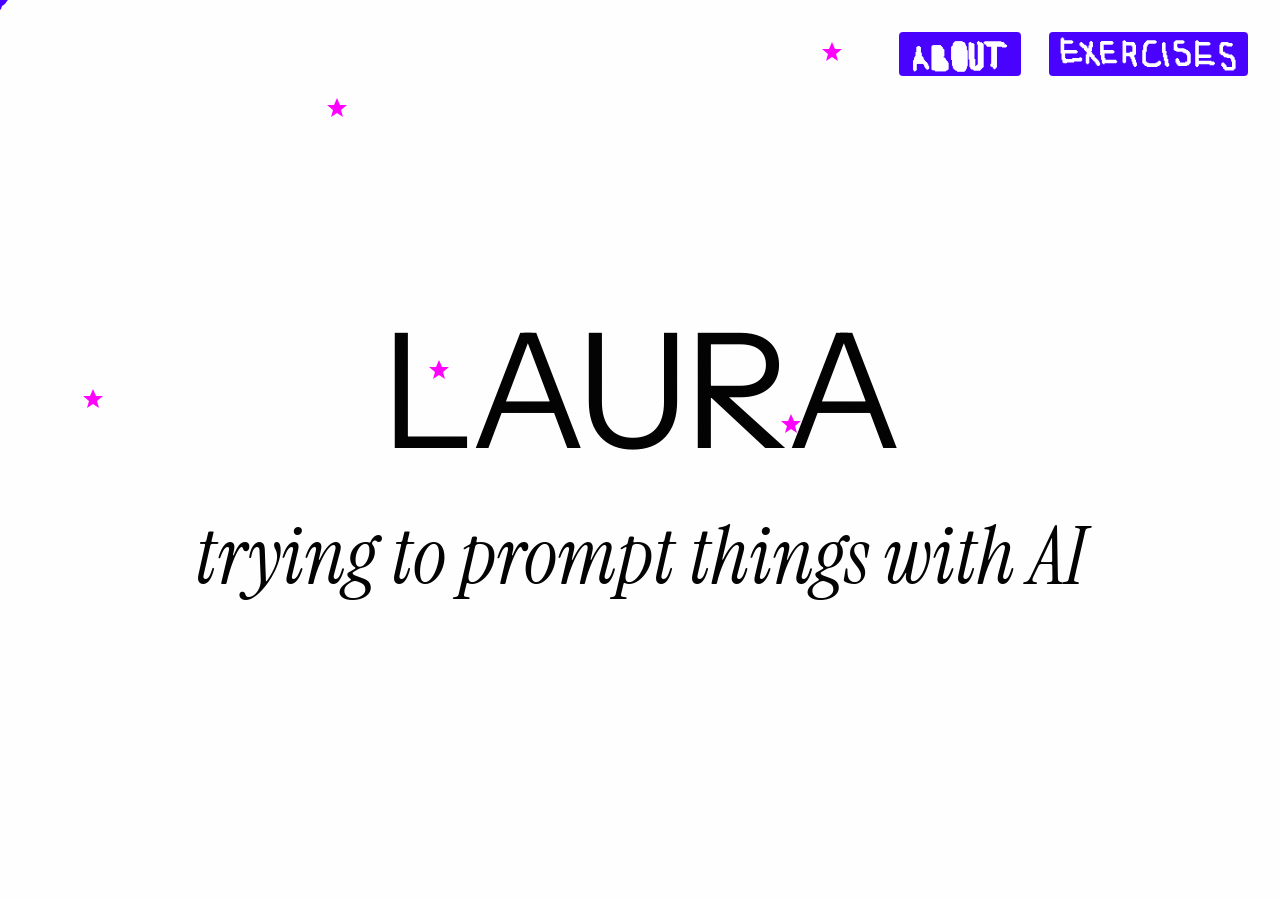
==== index.html @ 751211d7 "Back button: remove BACK text, enlarge SVG relative to button" ====
<!DOCTYPE html>
<html lang="en">
<head>
  <meta charset="UTF-8">
  <meta name="viewport" content="width=device-width, initial-scale=1.0">
  <title>Portfolio</title>
  <link rel="preconnect" href="https://fonts.googleapis.com">
  <link rel="preconnect" href="https://fonts.gstatic.com" crossorigin>
  <link href="https://fonts.googleapis.com/css2?family=Instrument+Sans:wght@400;700&family=Instrument+Serif:ital@0;1&display=swap" rel="stylesheet">
  <link rel="stylesheet" href="assets/css/main.css">
</head>
<body>

  <div id="cursor"></div>
  <div id="grain"></div>

  <nav class="nav">
    <a href="#" class="nav-link about-label" id="aboutBtn">
      <svg viewBox="0 400 1080 380" fill="currentColor" xmlns="http://www.w3.org/2000/svg">
        <path d="M566.65,454.28h-79.69c3.92,12.94-7.33,7.29-8.85,8.81s4.16,12.71-8.85,8.81v26.42c-15.41-3.43-2.3,12.23-17.71,8.81v140.89h8.85v61.64h8.85v26.42c13.01-3.9,7.33,7.29,8.85,8.81.83.82,8.03-.82,8.85,0s-.83,7.98,0,8.81c1.52,1.52,12.78-4.14,8.85,8.81h17.71v8.81h79.69c-1.14-9.28-.47-9.94,8.85-8.81v-17.61h8.85v-26.42h8.85v-167.31h-8.85v-44.03h-8.85v-17.61h-8.85c4.35-24.08-6.72-15.49-8.85-17.61-.58-.58.33-6.01,0-8.81h-17.71v-8.81ZM743.73,454.28c-24.21-4.33-15.58,6.69-17.71,8.81-.58.58-6.04-.33-8.85,0v26.42h8.85v211.34c-13.01-3.9-7.33,7.29-8.85,8.81s-12.78-4.14-8.85,8.81h-26.56c1.14-9.28.47-9.94-8.85-8.81v-79.25h-8.85v-158.51c-9.33,1.13-9.99.47-8.85-8.81-24.21-4.33-15.58,6.69-17.71,8.81-.58.58-6.04-.33-8.85,0v176.12h8.85v79.25h8.85c-4.35,24.08,6.72,15.49,8.85,17.61.58.58-.33,6.01,0,8.81h70.83c-3.92-12.94,7.33-7.29,8.85-8.81.83-.82-.83-7.98,0-8.81s8.03.82,8.85,0-.83-7.98,0-8.81,8.03.82,8.85,0c1.52-1.52-4.16-12.71,8.85-8.81v-246.56c-13.01,3.9-7.33-7.29-8.85-8.81-1.52-1.52-12.78,4.14-8.85-8.81ZM973.94,454.28h-177.08c-.89,0,3.58,13.55-8.85,8.81-4.35,24.08,6.72,15.49,8.85,17.61.67.67-.44,8.81,0,8.81h70.83v202.54h-8.85v26.42c9.33-1.13,9.99-.47,8.85,8.81,24.21,4.33,15.58-6.69,17.71-8.81.83-.82,8.03.82,8.85,0s-.83-7.98,0-8.81c.67-.67,8.85.44,8.85,0v-220.15h53.12v8.81h44.27c-1.14-9.28-.47-9.94,8.85-8.81,4.35-24.08-6.72-15.49-8.85-17.61-.58-.58.33-6.01,0-8.81h-26.56v-8.81ZM336.44,498.31h-88.54c-.44,0,.67,8.14,0,8.81s-8.85-.44-8.85,0v246.56c0,.88,13.63-3.56,8.85,8.81h26.56v8.81h115.1v-8.81c24.21,4.33,15.58-6.69,17.71-8.81.58-.58,6.04.33,8.85,0v-70.45h-8.85c4.35-24.08-6.72-15.49-8.85-17.61-1.52-1.52,4.16-12.71-8.85-8.81,4.35-24.08-6.72-15.49-8.85-17.61-.58-.58.33-6.01,0-8.81h-17.71v-17.61h8.85v-70.45c-15.41,3.43-2.3-12.23-17.71-8.81,4.35-24.08-6.72-15.49-8.85-17.61-.83-.82.83-7.98,0-8.81s-8.03.82-8.85,0,.83-7.98,0-8.81ZM44.26,656.81v105.67c0,.88,13.63-3.56,8.85,8.81,24.21,4.33,15.58-6.69,17.71-8.81.67-.67,8.85.44,8.85,0v-70.45h70.83c.89,0-3.58,13.55,8.85,8.81v17.61c18.53-4.03-.82,21.64,17.71,17.61-3.45,15.33,12.3,2.28,8.85,17.61,24.21,4.33,15.58-6.69,17.71-8.81.58-.58,6.04.33,8.85,0v-26.42h-8.85v-17.61c-18.53,4.03.82-21.64-17.71-17.61,3.92-12.94-7.33-7.29-8.85-8.81-.83-.82.83-7.98,0-8.81s-8.03.82-8.85,0c-1.52-1.52,4.16-12.71-8.85-8.81v-17.61h-8.85c4.35-24.08-6.72-15.49-8.85-17.61-1.52-1.52,4.16-12.71-8.85-8.81v-35.22h-8.85v-61.64c-9.33,1.13-9.99.47-8.85-8.81h-26.56c1.14,9.28.47,9.94-8.85,8.81v52.84h-8.85v44.03h-8.85v17.61h-8.85v26.42h-8.85Z"/>
        <path d="M336.44,498.31c.83.82-.83,7.98,0,8.81s8.03-.82,8.85,0-.83,7.98,0,8.81c2.13,2.12,13.2-6.47,8.85,17.61,15.41-3.43,2.3,12.23,17.71,8.81v70.45h-8.85v17.61h17.71c.33,2.8-.58,8.23,0,8.81,2.13,2.12,13.2-6.47,8.85,17.61,13.01-3.9,7.33,7.29,8.85,8.81,2.13,2.12,13.2-6.47,8.85,17.61h8.85v70.45c-2.81.33-8.28-.58-8.85,0-2.13,2.12,6.51,13.13-17.71,8.81v8.81h-115.1v-8.81h-26.56c4.77-12.37-8.85-7.93-8.85-8.81v-246.56c0-.44,8.18.67,8.85,0s-.44-8.81,0-8.81h88.54ZM274.47,533.53v70.45h44.27v-8.81h17.71v-35.22c-15.41,3.43-2.3-12.23-17.71-8.81v-17.61h-44.27ZM274.47,639.2v88.06h17.71v8.81h79.69c-1.14-9.28-.47-9.94,8.85-8.81v-26.42c-18.53,4.03.82-21.64-17.71-17.61,3.92-12.94-7.33-7.29-8.85-8.81-.83-.82.83-7.98,0-8.81-1.52-1.52-12.78,4.14-8.85-8.81h-17.71v-8.81h-26.56v-8.81h-26.56Z"/>
        <path d="M559.88,459.35v8.81h17.71c.33,2.8-.58,8.23,0,8.81,2.13,2.12,13.2-6.47,8.85,17.61h8.85v17.61h8.85v44.03h8.85v167.31h-8.85v26.42h-8.85v17.61c-9.33-1.13-9.99-.47-8.85,8.81h-79.69v-8.81h-17.71c3.92-12.94-7.33-7.29-8.85-8.81-.83-.82.83-7.98,0-8.81s-8.03.82-8.85,0c-1.52-1.52,4.16-12.71-8.85-8.81v-26.42h-8.85v-61.64h-8.85v-140.89c15.41,3.43,2.3-12.23,17.71-8.81v-26.42c13.01,3.9,7.33-7.29,8.85-8.81s12.78,4.14,8.85-8.81h79.69ZM542.17,494.58h-44.27v26.42c-15.41-3.43-2.3,12.23-17.71,8.81v105.67h8.85v61.64h8.85v26.42c9.33-1.13,9.99-.47,8.85,8.81h17.71v8.81h35.42c-1.14-9.28-.47-9.94,8.85-8.81v-26.42h8.85v-132.09h-8.85v-44.03c-18.53,4.03.82-21.64-17.71-17.61,3.92-12.94-7.33-7.29-8.85-8.81-.83-.82.83-7.98,0-8.81Z"/>
        <path d="M770.81,466.12c-3.92,12.94,7.33,7.29,8.85,8.81s-4.16,12.71,8.85,8.81v246.56c-13.01-3.9-7.33,7.29-8.85,8.81-.83.82-8.03-.82-8.85,0s.83,7.98,0,8.81-8.03-.82-8.85,0,.83,7.98,0,8.81c-1.52,1.52-12.78-4.14-8.85,8.81h-70.83c-.33-2.8.58-8.23,0-8.81-2.13-2.12-13.2,6.47-8.85-17.61h-8.85v-79.25h-8.85v-176.12c2.81-.33,8.28.58,8.85,0,2.13-2.12-6.51-13.13,17.71-8.81-1.14,9.28-.47,9.94,8.85,8.81v158.51h8.85v79.25c9.33-1.13,9.99-.47,8.85,8.81h26.56c-3.92-12.94,7.33-7.29,8.85-8.81s-4.16-12.71,8.85-8.81v-211.34h-8.85v-26.42c2.81-.33,8.28.58,8.85,0,2.13-2.12-6.51-13.13,17.71-8.81Z"/>
        <path d="M44.26,656.81h8.85v-26.42h8.85v-17.61h8.85v-44.03h8.85v-52.84c9.33,1.13,9.99.47,8.85-8.81h26.56c-1.14,9.28-.47,9.94,8.85,8.81v61.64h8.85v35.22c13.01-3.9,7.33,7.29,8.85,8.81,2.13,2.12,13.2-6.47,8.85,17.61h8.85v17.61c13.01-3.9,7.33,7.29,8.85,8.81.83.82,8.03-.82,8.85,0s-.83,7.98,0,8.81c1.52,1.52,12.78-4.14,8.85,8.81,18.53-4.03-.82,21.64,17.71,17.61v17.61h8.85v26.42c-2.82.33-8.28-.58-8.85,0-2.13,2.12,6.51,13.13-17.71,8.81,3.45-15.33-12.3-2.28-8.85-17.61-18.53,4.03.82-21.64-17.71-17.61v-17.61c-12.43,4.75-7.97-8.81-8.85-8.81h-70.83v70.45c0,.44-8.18-.67-8.85,0-2.13,2.12,6.51,13.13-17.71,8.81,4.77-12.37-8.85-7.93-8.85-8.81v-105.67ZM106.24,630.39c-.32-.32-9.43-1.66-8.85,2.2v15.41l-8.85,8.81h26.56v-17.61c-12.43,4.68-7.24-7.2-8.85-8.81Z"/>
        <path d="M999.32,477.96v8.81h26.56c.33,2.8-.58,8.23,0,8.81,2.13,2.12,13.2-6.47,8.85,17.61-9.33-1.13-9.99-.47-8.85,8.81h-44.27v-8.81h-53.12v220.15c0,.44-8.18-.67-8.85,0-.83.82.83,7.98,0,8.81s-8.03-.82-8.85,0c-2.13,2.12,6.51,13.13-17.71,8.81,1.14-9.28.47-9.94-8.85-8.81v-26.42h8.85v-202.54h-70.83c-.44,0,.67-8.14,0-8.81-2.13-2.12-13.2,6.47-8.85-17.61,12.44,4.75,7.97-8.81,8.85-8.81h177.08Z"/>
        <path d="M274.47,639.2h26.56v8.81h26.56v8.81h17.71c-3.92,12.94,7.33,7.29,8.85,8.81.83.82-.83,7.98,0,8.81,1.52,1.52,12.78-4.14,8.85,8.81,18.53-4.03-.82,21.64,17.71,17.61v26.42c-9.33-1.13-9.99-.47-8.85,8.81h-79.69v-8.81h-17.71v-88.06Z"/>
        <path d="M274.47,533.53h44.27v17.61c15.41-3.43,2.3,12.23,17.71,8.81v35.22h-17.71v8.81h-44.27v-70.45Z"/>
        <path d="M548.94,489.5c.83.82-.83,7.98,0,8.81,1.52,1.52,12.78-4.14,8.85,8.81,18.53-4.03-.82,21.64,17.71,17.61v44.03h8.85v132.09h-8.85v26.42c-9.33-1.13-9.99-.47-8.85,8.81h-35.42v-8.81h-17.71c1.14-9.28.47-9.94-8.85-8.81v-26.42h-8.85v-61.64h-8.85v-105.67c15.41,3.43,2.3-12.23,17.71-8.81v-26.42h44.27Z"/>
        <path d="M106.24,630.39c1.62,1.61-3.58,13.49,8.85,8.81v17.61h-26.56l8.85-8.81v-15.41c-.57-3.86,8.53-2.52,8.85-2.2Z"/>
      </svg>
    </a>
    <div class="nav-dropdown">
      <span class="nav-link exercises-label">
        <svg viewBox="165 430 770 155" fill="currentColor" xmlns="http://www.w3.org/2000/svg">
          <polygon points="751.52 451.97 755.38 451.97 755.38 448.14 763.11 448.14 763.11 451.97 766.97 451.97 766.97 455.81 813.33 455.81 813.33 459.64 817.2 459.64 817.2 467.31 813.33 467.31 813.33 471.14 766.97 471.14 766.97 509.48 817.2 509.48 817.2 513.32 821.06 513.32 821.06 520.99 817.2 520.99 817.2 524.82 766.97 524.82 766.97 536.32 821.06 536.32 821.06 540.16 832.65 540.16 832.65 543.99 836.52 543.99 836.52 551.66 832.65 551.66 832.65 555.49 813.33 555.49 813.33 551.66 766.97 551.66 766.97 559.33 763.11 559.33 763.11 563.16 755.38 563.16 755.38 559.33 751.52 559.33 751.52 451.97"/>
          <polygon points="191.33 505.65 191.33 524.82 195.19 524.82 195.19 528.65 222.24 528.65 222.24 524.82 253.14 524.82 253.14 520.99 260.87 520.99 260.87 524.82 264.73 524.82 264.73 536.32 260.87 536.32 260.87 540.16 229.96 540.16 229.96 543.99 199.06 543.99 199.06 547.82 183.6 547.82 183.6 543.99 179.74 543.99 179.74 532.49 175.88 532.49 175.88 505.65 172.01 505.65 172.01 440.47 175.88 440.47 175.88 436.64 183.6 436.64 183.6 440.47 187.47 440.47 187.47 448.14 222.24 448.14 222.24 451.97 226.1 451.97 226.1 459.64 222.24 459.64 222.24 463.47 187.47 463.47 187.47 490.31 241.55 490.31 241.55 494.15 245.42 494.15 245.42 501.82 241.55 501.82 241.55 505.65 191.33 505.65"/>
          <path d="M438.59,451.97h3.86v-3.83h7.73v3.83h3.86v3.83h34.77v3.83h3.86v7.67h3.86v42.18h-3.86v3.83h-3.86v7.67h3.86v11.5h3.86v11.5h3.86v15.34h-3.86v3.83h-7.73v-3.83h-3.86v-7.67h-3.86v-11.5h-3.86v-11.5h-3.86v-7.67h-3.86v-3.83h-15.45v26.84h-3.86v3.83h-7.73v-3.83h-3.86v-92.02ZM454.04,471.14v30.67h15.45v-3.83h11.59v-23h-3.86v-3.83h-23.18Z"/>
          <polygon points="894.47 455.81 894.47 459.64 909.92 459.64 909.92 463.47 913.78 463.47 913.78 471.14 909.92 471.14 909.92 474.98 886.74 474.98 886.74 471.14 875.15 471.14 875.15 474.98 871.29 474.98 871.29 497.98 879.01 497.98 879.01 501.82 882.88 501.82 882.88 505.65 894.47 505.65 894.47 509.48 909.92 509.48 909.92 513.32 913.78 513.32 913.78 517.15 917.65 517.15 917.65 520.99 921.51 520.99 921.51 532.49 925.37 532.49 925.37 570.83 921.51 570.83 921.51 574.66 917.65 574.66 917.65 578.5 879.01 578.5 879.01 574.66 875.15 574.66 875.15 570.83 871.29 570.83 871.29 563.16 867.42 563.16 867.42 559.33 863.56 559.33 863.56 547.82 867.42 547.82 867.42 543.99 875.15 543.99 875.15 547.82 879.01 547.82 879.01 551.66 882.88 551.66 882.88 555.49 886.74 555.49 886.74 563.16 909.92 563.16 909.92 540.16 906.06 540.16 906.06 528.65 902.19 528.65 902.19 524.82 886.74 524.82 886.74 520.99 875.15 520.99 875.15 517.15 871.29 517.15 871.29 513.32 863.56 513.32 863.56 509.48 859.7 509.48 859.7 505.65 855.83 505.65 855.83 467.31 859.7 467.31 859.7 459.64 863.56 459.64 863.56 455.81 894.47 455.81"/>
          <polygon points="701.3 448.14 701.3 451.97 705.16 451.97 705.16 459.64 701.3 459.64 701.3 463.47 674.25 463.47 674.25 478.81 678.12 478.81 678.12 482.64 705.16 482.64 705.16 486.48 712.89 486.48 712.89 490.31 720.61 490.31 720.61 494.15 724.48 494.15 724.48 497.98 728.34 497.98 728.34 505.65 732.2 505.65 732.2 547.82 728.34 547.82 728.34 551.66 724.48 551.66 724.48 555.49 716.75 555.49 716.75 559.33 678.12 559.33 678.12 555.49 674.25 555.49 674.25 551.66 670.39 551.66 670.39 543.99 666.53 543.99 666.53 528.65 670.39 528.65 670.39 524.82 678.12 524.82 678.12 528.65 681.98 528.65 681.98 536.32 685.84 536.32 685.84 543.99 709.02 543.99 709.02 540.16 716.75 540.16 716.75 513.32 712.89 513.32 712.89 505.65 705.16 505.65 705.16 501.82 697.43 501.82 697.43 497.98 670.39 497.98 670.39 494.15 662.66 494.15 662.66 490.31 658.8 490.31 658.8 455.81 662.66 455.81 662.66 451.97 666.53 451.97 666.53 448.14 701.3 448.14"/>
          <polygon points="396.09 451.97 396.09 455.81 399.95 455.81 399.95 463.47 396.09 463.47 396.09 467.31 357.45 467.31 357.45 490.31 399.95 490.31 399.95 494.15 403.82 494.15 403.82 501.82 399.95 501.82 399.95 505.65 361.32 505.65 361.32 524.82 365.18 524.82 365.18 532.49 411.54 532.49 411.54 536.32 415.41 536.32 415.41 543.99 411.54 543.99 411.54 547.82 361.32 547.82 361.32 551.66 353.59 551.66 353.59 547.82 349.73 547.82 349.73 532.49 345.86 532.49 345.86 513.32 342 513.32 342 455.81 345.86 455.81 345.86 451.97 396.09 451.97"/>
          <path d="M280.19,509.48h3.86v-11.5h-3.86v-3.83h-3.86v-3.83h-3.86v-7.67h-7.73v-3.83h-3.86v-3.83h-3.86v-3.83h-3.86v-11.5h3.86v-3.83h7.73v3.83h3.86v3.83h3.86v3.83h7.73v3.83h3.86v3.83h3.86c.36,4.01-2.23,8.95,3.86,7.67v-11.5h3.86v-15.34h3.86v-3.83h7.73v3.83h3.86v23h-3.86v15.34h-3.86v3.83h3.86v7.67h3.86v3.83h3.86v3.83h3.86v7.67h3.86v3.83h3.86v3.83h3.86v3.83h3.86v3.83h3.86v7.67h3.86v11.5h-3.86v3.83h-7.73v-3.83h-3.86v-3.83h-3.86v-7.67h-3.86v-3.83h-3.86v-3.83h-3.86v-3.83h-3.86v-3.83h-3.86v-7.67h-3.86l-3.86-3.83v30.67h-3.86v3.83h-7.73v-3.83h-3.86v-38.34Z"/>
          <polygon points="581.53 448.14 581.53 451.97 585.39 451.97 585.39 459.64 581.53 459.64 581.53 463.47 550.62 463.47 550.62 467.31 546.76 467.31 546.76 474.98 542.9 474.98 542.9 497.98 539.03 497.98 539.03 540.16 542.9 540.16 542.9 543.99 550.62 543.99 550.62 547.82 581.53 547.82 581.53 543.99 589.26 543.99 589.26 540.16 593.12 540.16 593.12 536.32 600.85 536.32 600.85 540.16 604.71 540.16 604.71 551.66 600.85 551.66 600.85 555.49 596.98 555.49 596.98 559.33 589.26 559.33 589.26 563.16 542.9 563.16 542.9 559.33 535.17 559.33 535.17 555.49 531.31 555.49 531.31 551.66 527.44 551.66 527.44 547.82 523.58 547.82 523.58 490.31 527.44 490.31 527.44 467.31 531.31 467.31 531.31 459.64 535.17 459.64 535.17 455.81 539.03 455.81 539.03 451.97 542.9 451.97 542.9 448.14 581.53 448.14"/>
          <polygon points="608.58 459.64 612.44 459.64 612.44 455.81 620.17 455.81 620.17 459.64 624.03 459.64 624.03 494.15 627.89 494.15 627.89 513.32 631.76 513.32 631.76 528.65 635.62 528.65 635.62 547.82 639.48 547.82 639.48 559.33 635.62 559.33 635.62 563.16 627.89 563.16 627.89 559.33 624.03 559.33 624.03 555.49 620.17 555.49 620.17 536.32 616.3 536.32 616.3 520.99 612.44 520.99 612.44 501.82 608.58 501.82 608.58 459.64"/>
        </svg>
      </span>
      <div class="dropdown-menu" id="dropdownMenu">
        <a href="exercise1.html" class="dropdown-item">
          <svg viewBox="0 400 1080 300" fill="currentColor" xmlns="http://www.w3.org/2000/svg" style="height: 1.2em; width: auto; display: block;">
            <path d="M896.28,415.54h-4.31v1.44h-1.44v1.44h-1.44v2.87h-1.44v4.31h-1.44v4.31h-1.44v5.74h-1.44v5.74h-1.44v11.49h-1.44v14.36h-1.44v2.87h-1.44v8.62h-1.44v2.87h-1.44v4.31h-1.44v7.18h-1.44v5.74h-1.44v5.74h-1.44v2.87h-1.44v4.31h-1.44v2.87h-1.44v5.74h-1.44v5.74h-1.44v5.74h-1.44v5.74h-1.44v5.74h-1.44v5.74h-1.44v5.74h-1.44v5.74h-1.44v8.62h-1.44v4.31h-1.44v4.31h-1.44v4.31h-1.44v4.31h-1.44v4.31h-1.44v4.31h-1.44v5.74h-1.44v8.62h-1.44v7.18h-1.44v5.74h-1.44v8.62h-1.44v15.79h1.44v1.44h1.44v1.44h4.31v-1.44h1.44v-1.44h1.44v-12.92h1.44v-8.62h1.44v-5.74h1.44v-7.18h1.44v-8.62h1.44v-5.74h1.44v-4.31h1.44v-4.31h1.44v-4.31h1.44v-4.31h1.44v-4.31h1.44v-4.31h1.44v-1.44h94.91v2.87h1.44v2.87h1.44v2.87h1.44v2.87h1.44v2.87h1.44v4.31h1.44v2.87h1.44v2.87h1.44v4.31h1.44v2.87h1.44v4.31h1.44v2.87h1.44v2.87h1.44v2.87h1.44v10.05h1.44v4.31h1.44v5.74h1.44v5.74h1.44v4.31h1.44v5.74h1.44v1.44h1.44v1.44h4.31v-1.44h1.44v-1.44h1.44v-8.62h-1.44v-4.31h-1.44v-5.74h-1.44v-5.74h-1.44v-4.31h-1.44v-10.05h-1.44v-2.87h-1.44v-2.87h-1.44v-2.87h-1.44v-4.31h-1.44v-2.87h-1.44v-4.31h-1.44v-2.87h-1.44v-2.87h-1.44v-4.31h-1.44v-2.87h-1.44v-2.87h-1.44v-2.87h-1.44v-2.87h1.44v-1.44h1.44v-4.31h-1.44v-1.44h-1.44v-1.44h-1.44v-1.44h-4.31v-2.87h-1.44v-2.87h-1.44v-4.31h-1.44v-2.87h-1.44v-2.87h-1.44v-2.87h-1.44v-2.87h-1.44v-2.87h-1.44v-2.87h-1.44v-2.87h-1.44v-2.87h-1.44v-2.87h-1.44v-2.87h-1.44v-2.87h-1.44v-2.87h-1.44v-2.87h-1.44v-2.87h-1.44v-2.87h-1.44v-4.31h-1.44v-2.87h-1.44v-2.87h-1.44v-2.87h-1.44v-2.87h-1.44v-2.87h-1.44v-2.87h-1.44v-2.87h-1.44v-2.87h-1.44v-2.87h-1.44v-2.87h-1.44v-2.87h-1.44v-2.87h-1.44v-2.87h-1.44v-2.87h-1.44v-2.87h-1.44v-2.87h-1.44v-2.87h-1.44v-2.87h-1.44v-2.87h-1.44v-2.87h-1.44v-2.87h-1.44v-1.44h-1.44v-2.87h-1.44v-2.87h-1.44v-2.87h-1.44v-2.87h-1.44v-2.87h-1.44v-11.49h-1.44v-1.44h-1.44v-1.44ZM141.3,416.98h-44.58v1.44h-1.44v1.44h-2.88v-1.44h-4.31v1.44h-1.44v1.44h-1.44v63.18h1.44v20.1h1.44v21.54h1.44v20.1h1.44v1.44h-1.44v4.31h1.44v30.15h1.44v30.15h1.44v40.2h1.44v1.44h1.44v1.44h4.31v-1.44h1.44v-1.44h1.44v-43.08h-1.44v-30.15h-1.44v-24.41h2.88v-1.44h7.19v-1.44h7.19v-1.44h7.19v-1.44h1.44v-1.44h7.19v-1.44h1.44v1.44h1.44v4.31h1.44v4.31h1.44v2.87h1.44v2.87h1.44v2.87h1.44v2.87h1.44v4.31h1.44v4.31h1.44v2.87h1.44v4.31h1.44v5.74h1.44v4.31h1.44v4.31h1.44v2.87h1.44v2.87h1.44v2.87h1.44v2.87h1.44v2.87h1.44v2.87h1.44v2.87h1.44v2.87h1.44v2.87h1.44v2.87h1.44v2.87h1.44v4.31h1.44v4.31h1.44v2.87h1.44v2.87h1.44v1.44h1.44v1.44h4.31v-1.44h1.44v-1.44h1.44v-7.18h-1.44v-2.87h-1.44v-4.31h-1.44v-2.87h-1.44v-2.87h-1.44v-2.87h-1.44v-2.87h-1.44v-2.87h-1.44v-2.87h-1.44v-2.87h-1.44v-2.87h-1.44v-2.87h-1.44v-2.87h-1.44v-2.87h-1.44v-2.87h-1.44v-2.87h-1.44v-4.31h-1.44v-4.31h-1.44v-5.74h-1.44v-4.31h-1.44v-2.87h-1.44v-4.31h-1.44v-4.31h-1.44v-2.87h-1.44v-2.87h-1.44v-2.87h-1.44v-2.87h-1.44v-4.31h-1.44v-4.31h-1.44v-2.87l-1.44-1.44h2.88v-1.44h2.88v-1.44h4.31v-1.44h4.31v-1.44h2.88v-1.44h1.44v-1.44h1.44v-1.44h2.88v-1.44h1.44v-1.44h1.44v-1.44h1.44v-1.44h1.44v-1.44h1.44v-1.44h1.44v-1.44h1.44v-2.87h1.44v-1.44h1.44v-1.44h1.44v-2.87h1.44v-4.31h1.44v-1.44h1.44v-2.87h1.44v-30.15h-1.44v-2.87h-1.44v-5.74h-1.44v-2.87h-1.44v-2.87h-1.44v-2.87h-1.44v-2.87h-1.44v-2.87h-1.44v-4.31h-1.44v-1.44h-1.44v-1.44h-1.44v-1.44h-1.44v-1.44h-1.44v-1.44h-1.44v-2.87h-1.44v-1.44h-1.44v-1.44h-1.44v-1.44h-1.44v-1.44h-1.44v-1.44h-1.44v-1.44h-1.44v-1.44h-2.88v-1.44h-2.88v-1.44h-1.44v-1.44h-2.88v-1.44h-2.88v-1.44h-2.88v-1.44ZM729.46,435.65h51.77v162.25h-1.44v14.36h-1.44v20.1h-1.44v17.23h-1.44v7.18h1.44v1.44h1.44v1.44h4.31v-1.44h1.44v-1.44h1.44v-4.31h1.44v-17.23h1.44v-20.1h1.44v-14.36h1.44v-165.13h5.75v-1.44h12.94v-1.44h10.07v-1.44h8.63v-1.44h7.19v-1.44h8.63v-1.44h1.44v-1.44h1.44v-4.31h-1.44v-1.44h-1.44v-1.44h-11.5v1.44h-7.19v1.44h-8.63v1.44h-10.07v1.44h-12.94v1.44h-67.59v1.44h-1.44v1.44h-1.44v1.44h-1.44v4.31h1.44v1.44h1.44v1.44h4.31v-1.44ZM223.27,419.85h-4.31v1.44h-1.44v1.44h-1.44v37.33h1.44v20.1h1.44v27.28h1.44v14.36h1.44v12.92h1.44v5.74h1.44v10.05h1.44v10.05h1.44v11.49h1.44v74.67h1.44v4.31h1.44v1.44h1.44v1.44h4.31v-1.44h1.44v-1.44h1.44v-7.18h-1.44v-74.67h-1.44v-11.49h-1.44v-10.05h-1.44v-10.05h-1.44v-5.74h-1.44v-12.92h-1.44v-14.36h-1.44v-27.28h-1.44v-20.1h-1.44v-34.46h-1.44v-1.44h-1.44v-1.44ZM444.73,551.95h89.16v-1.44h1.44v-1.44h1.44v-4.31h-1.44v-1.44h-1.44v-1.44h-89.16v-15.79h-1.44v-12.92h-1.44v-11.49h-1.44v-5.74h-1.44v-8.62h-1.44v-8.62h-1.44v-44.51h5.75v1.44h12.94v1.44h11.5v1.44h48.89v1.44h20.13v-1.44h1.44v-1.44h1.44v-4.31h-1.44v-1.44h-1.44v-1.44h-17.26v-1.44h-48.89v-1.44h-11.5v-1.44h-12.94v-1.44h-8.63v-1.44h-1.44v-1.44h-1.44v-1.44h-4.31v1.44h-1.44v1.44h-1.44v58.87h1.44v8.62h1.44v8.62h1.44v5.74h1.44v11.49h1.44v12.92h1.44v50.26h-1.44v11.49h-1.44v14.36h-1.44v54.56h1.44v1.44h1.44v1.44h60.4v-1.44h12.94v-1.44h31.64v-1.44h7.19v-1.44h1.44v-1.44h1.44v-4.31h-1.44v-1.44h-1.44v-1.44h-10.07v1.44h-31.64v1.44h-12.94v1.44h-50.33v-44.51h1.44v-14.36h1.44v-11.49h1.44v-30.15ZM644.62,652.46v-215.38h12.94v1.44h14.38v1.44h33.08v-1.44h7.19v-1.44h1.44v-1.44h1.44v-4.31h-1.44v-1.44h-1.44v-1.44h-10.07v1.44h-27.32v-1.44h-14.38v-1.44h-14.38v-1.44h-4.31v-1.44h-7.19v-1.44h-4.31v-1.44h-38.83v1.44h-7.19v1.44h-5.75v1.44h-7.19v1.44h-5.75v1.44h-1.44v1.44h-1.44v4.31h1.44v1.44h1.44v1.44h8.63v-1.44h7.19v-1.44h5.75v-1.44h7.19v-1.44h33.08v1.44h4.31v1.44h2.88v218.25h1.44v1.44h1.44v1.44h4.31v-1.44h1.44v-1.44h1.44ZM380.02,427.03h-18.69v1.44h-7.19v1.44h-8.63v1.44h-7.19v1.44h-2.88v1.44h-2.88v1.44h-2.88v1.44h-1.44v1.44h-2.88v1.44h-2.88v1.44h-1.44v1.44h-1.44v1.44h-2.88v1.44h-1.44v1.44h-1.44v1.44h-1.44v1.44h-1.44v1.44h-1.44v2.87h-1.44v2.87h-1.44v1.44h-1.44v1.44h-1.44v2.87h-1.44v4.31h-1.44v2.87h-1.44v2.87h-1.44v2.87h-1.44v2.87h-1.44v2.87h-1.44v2.87h-1.44v4.31h-1.44v4.31h-1.44v5.74h-1.44v4.31h-1.44v4.31h-1.44v4.31h-1.44v4.31h-1.44v7.18h-1.44v8.62h-1.44v10.05h-1.44v8.62h-1.44v48.82h1.44v10.05h1.44v8.62h1.44v8.62h1.44v2.87h1.44v4.31h1.44v1.44h1.44v1.44h1.44v2.87h1.44v1.44h1.44v1.44h1.44v1.44h1.44v1.44h1.44v1.44h2.88v1.44h1.44v1.44h1.44v1.44h2.88v1.44h2.88v1.44h1.44v1.44h1.44v1.44h7.19v1.44h7.19v1.44h57.52v-1.44h5.75v-1.44h4.31v-1.44h1.44v-1.44h1.44v-4.31h-1.44v-1.44h-1.44v-1.44h-7.19v1.44h-5.75v1.44h-51.77v-1.44h-7.19v-1.44h-7.19v-1.44h-1.44v-1.44h-1.44v-1.44h-2.88v-1.44h-2.88v-1.44h-1.44v-1.44h-1.44v-1.44h-2.88v-2.87h-1.44v-1.44h-1.44v-1.44h-1.44v-4.31h-1.44v-2.87h-1.44v-8.62h-1.44v-8.62h-1.44v-10.05h-1.44v-43.08h1.44v-8.62h1.44v-10.05h1.44v-8.62h1.44v-7.18h1.44v-4.31h1.44v-4.31h1.44v-4.31h1.44v-4.31h1.44v-5.74h1.44v-4.31h1.44v-4.31h1.44v-2.87h1.44v-2.87h1.44v-2.87h1.44v-2.87h1.44v-2.87h1.44v-2.87h1.44v-4.31h1.44v-2.87h1.44v-1.44h1.44v-1.44h1.44v-2.87h1.44v-2.87h2.88v-1.44h1.44v-1.44h1.44v-1.44h2.88v-1.44h2.88v-1.44h1.44v-1.44h2.88v-1.44h2.88v-1.44h2.88v-1.44h7.19v-1.44h8.63v-1.44h7.19v-1.44h15.82v-1.44h1.44v-1.44h1.44v-4.31h-1.44v-1.44h-1.44v-1.44Z"/>
            <path d="M141.3,416.98v1.44h2.88v1.44h2.88v1.44h2.88v1.44h1.44v1.44h2.88v1.44h2.88v1.44h1.44v1.44h1.44v1.44h1.44v1.44h1.44v1.44h1.44v1.44h1.44v1.44h1.44v2.87h1.44v1.44h1.44v1.44h1.44v1.44h1.44v1.44h1.44v1.44h1.44v4.31h1.44v2.87h1.44v2.87h1.44v2.87h1.44v2.87h1.44v2.87h1.44v5.74h1.44v2.87h1.44v30.15h-1.44v2.87h-1.44v1.44h-1.44v4.31h-1.44v2.87h-1.44v1.44h-1.44v1.44h-1.44v2.87h-1.44v1.44h-1.44v1.44h-1.44v1.44h-1.44v1.44h-1.44v1.44h-1.44v1.44h-1.44v1.44h-2.88v1.44h-1.44v1.44h-1.44v1.44h-2.88v1.44h-4.31v1.44h-4.31v1.44h-2.88v1.44h-2.88l1.44,1.44v2.87h1.44v4.31h1.44v4.31h1.44v2.87h1.44v2.87h1.44v2.87h1.44v2.87h1.44v4.31h1.44v4.31h1.44v2.87h1.44v4.31h1.44v5.74h1.44v4.31h1.44v4.31h1.44v2.87h1.44v2.87h1.44v2.87h1.44v2.87h1.44v2.87h1.44v2.87h1.44v2.87h1.44v2.87h1.44v2.87h1.44v2.87h1.44v2.87h1.44v2.87h1.44v2.87h1.44v4.31h1.44v2.87h1.44v7.18h-1.44v1.44h-1.44v1.44h-4.31v-1.44h-1.44v-1.44h-1.44v-2.87h-1.44v-2.87h-1.44v-4.31h-1.44v-4.31h-1.44v-2.87h-1.44v-2.87h-1.44v-2.87h-1.44v-2.87h-1.44v-2.87h-1.44v-2.87h-1.44v-2.87h-1.44v-2.87h-1.44v-2.87h-1.44v-2.87h-1.44v-2.87h-1.44v-2.87h-1.44v-4.31h-1.44v-4.31h-1.44v-5.74h-1.44v-4.31h-1.44v-2.87h-1.44v-4.31h-1.44v-4.31h-1.44v-2.87h-1.44v-2.87h-1.44v-2.87h-1.44v-2.87h-1.44v-4.31h-1.44v-4.31h-1.44v-1.44h-1.44v1.44h-7.19v1.44h-1.44v1.44h-7.19v1.44h-7.19v1.44h-7.19v1.44h-2.88v24.41h1.44v30.15h1.44v43.08h-1.44v1.44h-1.44v1.44h-4.31v-1.44h-1.44v-1.44h-1.44v-40.2h-1.44v-30.15h-1.44v-30.15h-1.44v-4.31h1.44v-1.44h-1.44v-20.1h-1.44v-21.54h-1.44v-20.1h-1.44v-63.18h1.44v-1.44h1.44v-1.44h4.31v1.44h2.88v-1.44h1.44v-1.44h44.58ZM96.72,425.59l-1.44.36v55.64h1.44v20.1h1.44v21.54h1.44v20.1h8.63v-1.44h7.19v-1.44h7.19v-1.44h1.44v-1.44h7.19v-1.44h1.44v-1.44h2.88v-1.44h2.88v-1.44h2.88v-1.44h2.88v-1.44h2.88v-1.44h4.31v-1.44h4.31v-1.44h2.88v-1.44h1.44v-1.44h1.44v-1.44h2.88v-1.44h1.44v-1.44h1.44v-2.87h1.44v-1.44h1.44v-1.44h1.44v-2.87h1.44v-4.31h1.44v-1.44h1.44v-2.87h1.44v-24.41h-1.44v-2.87h-1.44v-5.74h-1.44v-2.87h-1.44v-2.87h-1.44v-2.87h-1.44v-2.87h-1.44v-2.87h-1.44v-4.31h-1.44v-1.44h-1.44v-1.44h-1.44v-1.44h-1.44v-1.44h-1.44v-1.44h-1.44v-2.87h-1.44v-1.44h-1.44v-1.44h-2.88v-1.44h-2.88v-1.44h-1.44v-1.44h-2.88v-1.44h-2.88v-1.44h-2.88v-1.44h-41.34l-.36-1.44Z"/>
            <path d="M896.28,415.54v1.44h1.44v1.44h1.44v11.49h1.44v2.87h1.44v2.87h1.44v2.87h1.44v2.87h1.44v2.87h1.44v1.44h1.44v2.87h1.44v2.87h1.44v2.87h1.44v2.87h1.44v2.87h1.44v2.87h1.44v2.87h1.44v2.87h1.44v2.87h1.44v2.87h1.44v2.87h1.44v2.87h1.44v2.87h1.44v2.87h1.44v2.87h1.44v2.87h1.44v2.87h1.44v2.87h1.44v2.87h1.44v4.31h1.44v2.87h1.44v2.87h1.44v2.87h1.44v2.87h1.44v2.87h1.44v2.87h1.44v2.87h1.44v2.87h1.44v2.87h1.44v2.87h1.44v2.87h1.44v2.87h1.44v2.87h1.44v2.87h1.44v4.31h1.44v2.87h1.44v2.87h4.31v1.44h1.44v1.44h1.44v1.44h1.44v4.31h-1.44v1.44h-1.44v2.87h1.44v2.87h1.44v2.87h1.44v2.87h1.44v4.31h1.44v2.87h1.44v2.87h1.44v4.31h1.44v2.87h1.44v4.31h1.44v2.87h1.44v2.87h1.44v2.87h1.44v10.05h1.44v4.31h1.44v5.74h1.44v5.74h1.44v4.31h1.44v8.62h-1.44v1.44h-1.44v1.44h-4.31v-1.44h-1.44v-1.44h-1.44v-5.74h-1.44v-4.31h-1.44v-5.74h-1.44v-5.74h-1.44v-4.31h-1.44v-10.05h-1.44v-2.87h-1.44v-2.87h-1.44v-2.87h-1.44v-4.31h-1.44v-2.87h-1.44v-4.31h-1.44v-2.87h-1.44v-2.87h-1.44v-4.31h-1.44v-2.87h-1.44v-2.87h-1.44v-2.87h-1.44v-2.87h-1.44v-2.87h-94.91v1.44h-1.44v4.31h-1.44v4.31h-1.44v4.31h-1.44v4.31h-1.44v4.31h-1.44v4.31h-1.44v5.74h-1.44v8.62h-1.44v7.18h-1.44v5.74h-1.44v8.62h-1.44v12.92h-1.44v1.44h-1.44v1.44h-4.31v-1.44h-1.44v-1.44h-1.44v-15.79h1.44v-8.62h1.44v-5.74h1.44v-7.18h1.44v-8.62h1.44v-5.74h1.44v-4.31h1.44v-4.31h1.44v-4.31h1.44v-4.31h1.44v-4.31h1.44v-4.31h1.44v-8.62h1.44v-5.74h1.44v-5.74h1.44v-5.74h1.44v-5.74h1.44v-5.74h1.44v-5.74h1.44v-5.74h1.44v-5.74h1.44v-2.87h1.44v-4.31h1.44v-2.87h1.44v-5.74h1.44v-5.74h1.44v-7.18h1.44v-4.31h1.44v-2.87h1.44v-8.62h1.44v-2.87h1.44v-14.36h1.44v-11.49h1.44v-5.74h1.44v-5.74h1.44v-4.31h1.44v-4.31h1.44v-2.87h1.44v-1.44h1.44v-1.44h4.31ZM864.64,560.57h87.72v-2.87h-1.44v-4.31h-1.44v-2.87h-1.44v-2.87h-1.44v-2.87h-1.44v-2.87h-1.44v-2.87h-1.44v-2.87h-1.44v-2.87h-1.44v-2.87h-1.44v-2.87h-1.44v-2.87h-1.44v-2.87h-1.44v-2.87h-1.44v-2.87h-1.44v-2.87h-1.44v-4.31h-1.44v-2.87h-1.44v-2.87h-1.44v-2.87h-1.44v-2.87h-1.44v-2.87h-1.44v-2.87h-1.44v-2.87h-1.44v-2.87h-1.44v-2.87h-1.44v-2.87h-1.44v-2.87h-1.44v-2.87h-1.44v-2.87h-1.44v-2.87h-1.44v-2.87h-1.44v-2.87h-1.44v-2.87h-1.44v-2.87h-1.44v-2.87h-1.44v-2.87h-1.44v-1.44h-1.44v-2.87h-1.44c-.13-1.5.83-3.35-1.44-2.87v2.87h-1.44v11.49h-1.44v14.36h-1.44v2.87h-1.44v8.62h-1.44v2.87h-1.44v4.31h-1.44v7.18h-1.44v5.74h-1.44v5.74h-1.44v2.87h-1.44v4.31h-1.44v2.87h-1.44v5.74h-1.44v5.74h-1.44v5.74h-1.44v5.74h-1.44v5.74h-1.44v5.74h-1.44v5.74h-1.44v2.87Z"/>
            <polygon points="444.73 551.95 444.73 582.11 443.29 582.11 443.29 593.59 441.85 593.59 441.85 607.95 440.41 607.95 440.41 652.46 490.75 652.46 490.75 651.03 503.69 651.03 503.69 649.59 535.33 649.59 535.33 648.16 545.39 648.16 545.39 649.59 546.83 649.59 546.83 651.03 548.27 651.03 548.27 655.33 546.83 655.33 546.83 656.77 545.39 656.77 545.39 658.21 538.2 658.21 538.2 659.64 506.57 659.64 506.57 661.08 493.62 661.08 493.62 662.51 433.22 662.51 433.22 661.08 431.79 661.08 431.79 659.64 430.35 659.64 430.35 605.08 431.79 605.08 431.79 590.72 433.22 590.72 433.22 579.23 434.66 579.23 434.66 528.98 433.22 528.98 433.22 516.05 431.79 516.05 431.79 504.57 430.35 504.57 430.35 498.82 428.91 498.82 428.91 490.21 427.47 490.21 427.47 481.59 426.03 481.59 426.03 422.72 427.47 422.72 427.47 421.29 428.91 421.29 428.91 419.85 433.22 419.85 433.22 421.29 434.66 421.29 434.66 422.72 436.1 422.72 436.1 424.16 444.73 424.16 444.73 425.59 457.67 425.59 457.67 427.03 469.18 427.03 469.18 428.47 518.07 428.47 518.07 429.9 535.33 429.9 535.33 431.34 536.76 431.34 536.76 432.77 538.2 432.77 538.2 437.08 536.76 437.08 536.76 438.52 535.33 438.52 535.33 439.95 515.19 439.95 515.19 438.52 466.3 438.52 466.3 437.08 454.8 437.08 454.8 435.65 441.85 435.65 441.85 434.21 436.1 434.21 436.1 478.72 437.54 478.72 437.54 487.34 438.98 487.34 438.98 495.95 440.41 495.95 440.41 501.7 441.85 501.7 441.85 513.18 443.29 513.18 443.29 526.11 444.73 526.11 444.73 541.9 533.89 541.9 533.89 543.34 535.33 543.34 535.33 544.77 536.76 544.77 536.76 549.08 535.33 549.08 535.33 550.52 533.89 550.52 533.89 551.95 444.73 551.95"/>
            <polygon points="380.02 427.03 380.02 428.47 381.45 428.47 381.45 429.9 382.89 429.9 382.89 434.21 381.45 434.21 381.45 435.65 380.02 435.65 380.02 437.08 364.2 437.08 364.2 438.52 357.01 438.52 357.01 439.95 348.38 439.95 348.38 441.39 341.19 441.39 341.19 442.82 338.31 442.82 338.31 444.26 335.44 444.26 335.44 445.7 332.56 445.7 332.56 447.13 331.12 447.13 331.12 448.57 328.25 448.57 328.25 450 325.37 450 325.37 451.44 323.93 451.44 323.93 452.88 322.49 452.88 322.49 454.31 319.62 454.31 319.62 457.18 318.18 457.18 318.18 460.06 316.74 460.06 316.74 461.49 315.3 461.49 315.3 462.93 313.87 462.93 313.87 465.8 312.43 465.8 312.43 470.11 310.99 470.11 310.99 472.98 309.55 472.98 309.55 475.85 308.11 475.85 308.11 478.72 306.68 478.72 306.68 481.59 305.24 481.59 305.24 484.47 303.8 484.47 303.8 487.34 302.36 487.34 302.36 491.64 300.92 491.64 300.92 495.95 299.49 495.95 299.49 501.7 298.05 501.7 298.05 506 296.61 506 296.61 510.31 295.17 510.31 295.17 514.62 293.73 514.62 293.73 518.93 292.3 518.93 292.3 526.11 290.86 526.11 290.86 534.72 289.42 534.72 289.42 544.77 287.98 544.77 287.98 553.39 286.54 553.39 286.54 596.46 287.98 596.46 287.98 606.52 289.42 606.52 289.42 615.13 290.86 615.13 290.86 623.75 292.3 623.75 292.3 626.62 293.73 626.62 293.73 630.93 295.17 630.93 295.17 632.36 296.61 632.36 296.61 633.8 298.05 633.8 298.05 636.67 300.92 636.67 300.92 638.1 302.36 638.1 302.36 639.54 303.8 639.54 303.8 640.98 306.68 640.98 306.68 642.41 309.55 642.41 309.55 643.85 310.99 643.85 310.99 645.28 312.43 645.28 312.43 646.72 319.62 646.72 319.62 648.16 326.81 648.16 326.81 649.59 378.58 649.59 378.58 648.16 384.33 648.16 384.33 646.72 391.52 646.72 391.52 648.16 392.96 648.16 392.96 649.59 394.4 649.59 394.4 653.9 392.96 653.9 392.96 655.33 391.52 655.33 391.52 656.77 387.21 656.77 387.21 658.21 381.45 658.21 381.45 659.64 323.93 659.64 323.93 658.21 316.74 658.21 316.74 656.77 309.55 656.77 309.55 655.33 308.11 655.33 308.11 653.9 306.68 653.9 306.68 652.46 303.8 652.46 303.8 651.03 300.92 651.03 300.92 649.59 299.49 649.59 299.49 648.16 298.05 648.16 298.05 646.72 295.17 646.72 295.17 645.28 293.73 645.28 293.73 643.85 292.3 643.85 292.3 642.41 290.86 642.41 290.86 640.98 289.42 640.98 289.42 639.54 287.98 639.54 287.98 636.67 286.54 636.67 286.54 635.23 285.1 635.23 285.1 633.8 283.67 633.8 283.67 629.49 282.23 629.49 282.23 626.62 280.79 626.62 280.79 618 279.35 618 279.35 609.39 277.91 609.39 277.91 599.34 276.48 599.34 276.48 550.52 277.91 550.52 277.91 541.9 279.35 541.9 279.35 531.85 280.79 531.85 280.79 523.23 282.23 523.23 282.23 516.05 283.67 516.05 283.67 511.75 285.1 511.75 285.1 507.44 286.54 507.44 286.54 503.13 287.98 503.13 287.98 498.82 289.42 498.82 289.42 493.08 290.86 493.08 290.86 488.77 292.3 488.77 292.3 484.47 293.73 484.47 293.73 481.59 295.17 481.59 295.17 478.72 296.61 478.72 296.61 475.85 298.05 475.85 298.05 472.98 299.49 472.98 299.49 470.11 300.92 470.11 300.92 467.23 302.36 467.23 302.36 462.93 303.8 462.93 303.8 460.06 305.24 460.06 305.24 458.62 306.68 458.62 306.68 457.18 308.11 457.18 308.11 454.31 309.55 454.31 309.55 451.44 310.99 451.44 310.99 450 312.43 450 312.43 448.57 313.87 448.57 313.87 447.13 315.3 447.13 315.3 445.7 316.74 445.7 316.74 444.26 319.62 444.26 319.62 442.82 321.06 442.82 321.06 441.39 322.49 441.39 322.49 439.95 325.37 439.95 325.37 438.52 328.25 438.52 328.25 437.08 329.68 437.08 329.68 435.65 332.56 435.65 332.56 434.21 335.44 434.21 335.44 432.77 338.31 432.77 338.31 431.34 345.5 431.34 345.5 429.9 354.13 429.9 354.13 428.47 361.32 428.47 361.32 427.03 380.02 427.03"/>
            <polygon points="644.62 652.46 643.18 652.46 643.18 653.9 641.74 653.9 641.74 655.33 637.43 655.33 637.43 653.9 635.99 653.9 635.99 652.46 634.55 652.46 634.55 434.21 631.68 434.21 631.68 432.77 627.36 432.77 627.36 431.34 594.29 431.34 594.29 432.77 587.1 432.77 587.1 434.21 581.34 434.21 581.34 435.65 574.15 435.65 574.15 437.08 565.53 437.08 565.53 435.65 564.09 435.65 564.09 434.21 562.65 434.21 562.65 429.9 564.09 429.9 564.09 428.47 565.53 428.47 565.53 427.03 571.28 427.03 571.28 425.59 578.47 425.59 578.47 424.16 584.22 424.16 584.22 422.72 591.41 422.72 591.41 421.29 630.24 421.29 630.24 422.72 634.55 422.72 634.55 424.16 641.74 424.16 641.74 425.59 646.06 425.59 646.06 427.03 660.44 427.03 660.44 428.47 674.82 428.47 674.82 429.9 702.14 429.9 702.14 428.47 712.21 428.47 712.21 429.9 713.65 429.9 713.65 431.34 715.08 431.34 715.08 435.65 713.65 435.65 713.65 437.08 712.21 437.08 712.21 438.52 705.02 438.52 705.02 439.95 671.94 439.95 671.94 438.52 657.56 438.52 657.56 437.08 644.62 437.08 644.62 652.46"/>
            <polygon points="729.46 435.65 729.46 437.08 725.15 437.08 725.15 435.65 723.71 435.65 723.71 434.21 722.27 434.21 722.27 429.9 723.71 429.9 723.71 428.47 725.15 428.47 725.15 427.03 726.59 427.03 726.59 425.59 794.18 425.59 794.18 424.16 807.12 424.16 807.12 422.72 817.19 422.72 817.19 421.29 825.81 421.29 825.81 419.85 833 419.85 833 418.42 844.51 418.42 844.51 419.85 845.95 419.85 845.95 421.29 847.38 421.29 847.38 425.59 845.95 425.59 845.95 427.03 844.51 427.03 844.51 428.47 835.88 428.47 835.88 429.9 828.69 429.9 828.69 431.34 820.06 431.34 820.06 432.77 809.99 432.77 809.99 434.21 797.05 434.21 797.05 435.65 791.3 435.65 791.3 600.77 789.86 600.77 789.86 615.13 788.42 615.13 788.42 635.23 786.99 635.23 786.99 652.46 785.55 652.46 785.55 656.77 784.11 656.77 784.11 658.21 782.67 658.21 782.67 659.64 778.36 659.64 778.36 658.21 776.92 658.21 776.92 656.77 775.48 656.77 775.48 649.59 776.92 649.59 776.92 632.36 778.36 632.36 778.36 612.26 779.8 612.26 779.8 597.9 781.23 597.9 781.23 435.65 729.46 435.65"/>
            <polygon points="223.27 419.85 223.27 421.29 224.71 421.29 224.71 422.72 226.14 422.72 226.14 457.18 227.58 457.18 227.58 477.29 229.02 477.29 229.02 504.57 230.46 504.57 230.46 518.93 231.9 518.93 231.9 531.85 233.33 531.85 233.33 537.59 234.77 537.59 234.77 547.64 236.21 547.64 236.21 557.7 237.65 557.7 237.65 569.18 239.09 569.18 239.09 643.85 240.53 643.85 240.53 651.03 239.09 651.03 239.09 652.46 237.65 652.46 237.65 653.9 233.33 653.9 233.33 652.46 231.9 652.46 231.9 651.03 230.46 651.03 230.46 646.72 229.02 646.72 229.02 572.05 227.58 572.05 227.58 560.57 226.14 560.57 226.14 550.52 224.71 550.52 224.71 540.46 223.27 540.46 223.27 534.72 221.83 534.72 221.83 521.8 220.39 521.8 220.39 507.44 218.95 507.44 218.95 480.16 217.52 480.16 217.52 460.06 216.08 460.06 216.08 422.72 217.52 422.72 217.52 421.29 218.95 421.29 218.95 419.85 223.27 419.85"/>
            <polygon points="96.72 425.59 97.08 427.03 138.42 427.03 138.42 428.47 141.3 428.47 141.3 429.9 144.18 429.9 144.18 431.34 147.05 431.34 147.05 432.77 148.49 432.77 148.49 434.21 151.37 434.21 151.37 435.65 154.24 435.65 154.24 437.08 155.68 437.08 155.68 438.52 157.12 438.52 157.12 441.39 158.56 441.39 158.56 442.82 159.99 442.82 159.99 444.26 161.43 444.26 161.43 445.7 162.87 445.7 162.87 447.13 164.31 447.13 164.31 448.57 165.75 448.57 165.75 452.88 167.18 452.88 167.18 455.75 168.62 455.75 168.62 458.62 170.06 458.62 170.06 461.49 171.5 461.49 171.5 464.36 172.94 464.36 172.94 467.23 174.37 467.23 174.37 472.98 175.81 472.98 175.81 475.85 177.25 475.85 177.25 500.26 175.81 500.26 175.81 503.13 174.37 503.13 174.37 504.57 172.94 504.57 172.94 508.88 171.5 508.88 171.5 511.75 170.06 511.75 170.06 513.18 168.62 513.18 168.62 514.62 167.18 514.62 167.18 517.49 165.75 517.49 165.75 518.93 164.31 518.93 164.31 520.36 161.43 520.36 161.43 521.8 159.99 521.8 159.99 523.23 158.56 523.23 158.56 524.67 155.68 524.67 155.68 526.11 151.37 526.11 151.37 527.54 147.05 527.54 147.05 528.98 144.18 528.98 144.18 530.41 141.3 530.41 141.3 531.85 138.42 531.85 138.42 533.29 135.55 533.29 135.55 534.72 132.67 534.72 132.67 536.16 131.23 536.16 131.23 537.59 124.04 537.59 124.04 539.03 122.6 539.03 122.6 540.46 115.41 540.46 115.41 541.9 108.22 541.9 108.22 543.34 99.6 543.34 99.6 523.23 98.16 523.23 98.16 501.7 96.72 501.7 96.72 481.59 95.28 481.59 95.28 425.95 96.72 425.59"/>
            <path d="M864.64,560.57v-2.87h1.44v-5.74h1.44v-5.74h1.44v-5.74h1.44v-5.74h1.44v-5.74h1.44v-5.74h1.44v-5.74h1.44v-2.87h1.44v-4.31h1.44v-2.87h1.44v-5.74h1.44v-5.74h1.44v-7.18h1.44v-4.31h1.44v-2.87h1.44v-8.62h1.44v-2.87h1.44v-14.36h1.44v-11.49h1.44v-2.87c2.27-.48,1.31,1.37,1.44,2.87h1.44v2.87h1.44v1.44h1.44v2.87h1.44v2.87h1.44v2.87h1.44v2.87h1.44v2.87h1.44v2.87h1.44v2.87h1.44v2.87h1.44v2.87h1.44v2.87h1.44v2.87h1.44v2.87h1.44v2.87h1.44v2.87h1.44v2.87h1.44v2.87h1.44v2.87h1.44v2.87h1.44v2.87h1.44v4.31h1.44v2.87h1.44v2.87h1.44v2.87h1.44v2.87h1.44v2.87h1.44v2.87h1.44v2.87h1.44v2.87h1.44v2.87h1.44v2.87h1.44v2.87h1.44v2.87h1.44v2.87h1.44v2.87h1.44v2.87h1.44v4.31h1.44v2.87h-87.72Z"/>
          </svg>
        </a>
        <a href="exercise2.html" class="dropdown-item">
          <svg viewBox="0 400 1080 280" fill="currentColor" xmlns="http://www.w3.org/2000/svg" style="height: 1.2em; width: auto; display: block;">
            <path d="M1012.08,419.12h-3.98v1.32h-1.33v1.32h-1.33v13.25h-1.33v21.2h-1.33v47.69h-1.33v13.25h-1.33v86.11c-2.09.44-1.2-1.26-1.33-2.65h-1.33v-5.3h-1.33v-3.97h-1.33v-2.65h-1.33v-3.97h-1.33v-2.65h-1.33v-1.32h-1.33v-2.65h-1.33v-3.97h-1.33v-2.65h-1.33v-2.65h-1.33v-1.32h-1.33v-2.65h-1.33v-3.97h-1.33v-2.65h-1.33v-1.32h-1.33v-2.65h-1.33v-2.65h-1.33v-2.65h-1.33v-2.65h-1.33v-2.65h-1.33v-1.32h-1.33v-1.32h-1.33v-2.65h-1.33v-2.65h-1.33v-1.32h-1.33v-2.65h-1.33v-2.65h-1.33v-1.32h-1.33v-2.65h-1.33v-2.65h-1.33v-2.65h-1.33v-2.65h-1.33v-2.65h-1.33v-1.32h-1.33v-2.65h-1.33v-1.32h-1.33v-2.65h-1.33v-1.32h-1.33v-2.65h-1.33v-2.65h-1.33v-2.65h-1.33v-1.32h-1.33v-2.65h-1.33v-1.32h-1.33v-2.65h-1.33v-1.32h-1.33v-2.65h-1.33v-1.32h-1.33v-2.65h-1.33v-2.65h-1.33v-2.65h-1.33v-2.65h-1.33v-1.32h-1.33v-2.65h-1.33v-1.32h-1.33v-2.65h-1.33v-1.32h-1.33v-1.32h-1.33v-2.65h-1.33v-1.32h-1.33v-2.65h-1.33v-2.65h-1.33v-1.32h-1.33v-2.65h-1.33v-3.97h-1.33v-1.32h-1.33v-1.32h-2.65v-1.32h-3.98v1.32h-1.33v1.32h-1.33v54.31h1.33v13.25h1.33v13.25h1.33v6.62h1.33v6.62h1.33v14.57h1.33v7.95h1.33v7.95h1.33v6.62h1.33v11.92h1.33v13.25h1.33v7.95h1.33v10.6h1.33v25.17h1.33v1.32h1.33v1.32h3.98v-1.32h1.33v-1.32h1.33v-27.82h-1.33v-10.6h-1.33v-7.95h-1.33v-13.25h-1.33v-11.92h-1.33v-6.62h-1.33v-7.95h-1.33v-7.95h-1.33v-14.57h-1.33v-6.62h-1.33v-6.62h-1.33v-13.25h-1.33v-13.25h-1.33v-33.12c2.09-.44,1.2,1.26,1.33,2.65h1.33v1.32h1.33v1.32h1.33v2.65h1.33v1.32h1.33v2.65h1.33v1.32h1.33v2.65h1.33v2.65h1.33v2.65h1.33v2.65h1.33v1.32h1.33v2.65h1.33v1.32h1.33v2.65h1.33v1.32h1.33v2.65h1.33v1.32h1.33v2.65h1.33v2.65h1.33v2.65h1.33v1.32h1.33v2.65h1.33v1.32h1.33v2.65h1.33v1.32h1.33v2.65h1.33v2.65h1.33v2.65h1.33v2.65h1.33v2.65h1.33v1.32h1.33v2.65h1.33v2.65h1.33v1.32h1.33v2.65h1.33v2.65h1.33v1.32h1.33v1.32h1.33v2.65h1.33v2.65h1.33v2.65h1.33v2.65h1.33v2.65h1.33v1.32h1.33v2.65h1.33v3.97h1.33v2.65h1.33v1.32h1.33v2.65h1.33v2.65h1.33v3.97h1.33v2.65h1.33v1.32h1.33v2.65h1.33v3.97h1.33v2.65h1.33v3.97h1.33v5.3h1.33v2.65h1.33v2.65h1.33v3.97h1.33v5.3h1.33v5.3h1.33v5.3h1.33v6.62h1.33v1.32h1.33v1.32h1.33v1.32h1.33v1.32h3.98v-1.32h1.33v-1.32h1.33v-117.9h1.33v-13.25h1.33v-47.69h1.33v-21.2h1.33v-15.9h-1.33v-1.32h-1.33v-1.32ZM57.97,641.67v-88.76l1.33.33v.99h59.72v-1.32h3.98v-1.32h3.98v-1.32h2.65v-1.32h1.33v-1.32h2.65v-1.32h1.33v-1.32h1.33v-1.32h1.33v-1.32h1.33v-1.32h1.33v-1.32h1.33v-1.32h1.33v-1.32h1.33v-1.32h1.33v-1.32h1.33v-1.32h1.33v-1.32h1.33v-2.65h1.33v-1.32h1.33v-1.32h1.33v-2.65h1.33v-29.14h-1.33v-5.3h-1.33v-3.97h-1.33v-1.32h-1.33v-2.65h-1.33v-1.32h-1.33v-2.65h-1.33v-1.32h-1.33v-2.65h-1.33v-1.32h-1.33v-1.32h-1.33v-1.32h-1.33v-1.32h-2.65v-1.32h-1.33v-1.32h-1.33v-1.32h-1.33v-1.32h-1.33v-1.32h-2.65v-1.32h-1.33v-1.32h-1.33v-1.32h-1.33v-1.32h-2.65v-1.32h-2.65v-1.32h-2.65v-1.32h-2.65v-1.32h-2.65v-1.32h-3.98v-1.32h-5.31v-1.32h-5.31v-1.32h-45.12v1.32h-1.33v1.32h-1.33v1.32h-1.33v196.06h1.33v1.32h1.33v1.32h1.33v1.32h3.98v-1.32h1.33v-1.32h1.33v-3.97h-1.33ZM712.18,444.29h-11.94v1.32h-13.27v1.32h-11.94v1.32h-43.79v-1.32h-3.98v1.32h-1.33v1.32h-1.33v13.25h1.33v9.27h1.33v6.62h1.33v5.3h1.33v7.95h1.33v10.6h1.33v23.84h1.33v35.77h1.33v13.25h1.33v19.87h1.33v11.92h1.33v6.62h1.33v6.62h1.33v7.95h1.33v7.95h1.33v1.32h1.33v1.32h1.33v1.32h1.33v1.32h3.98v-1.32h53.08v-1.32h9.29v-1.32h9.29v-1.32h9.29v-1.32h15.92v-1.32h5.31v-1.32h2.65v-1.32h1.33v-1.32h1.33v-3.97h-1.33v-1.32h-1.33v-1.32h-5.31v1.32h-5.31v1.32h-15.92v1.32h-9.29v1.32h-9.29v1.32h-9.29v1.32h-50.43v-6.62h-1.33v-6.62h-1.33v-6.62h-1.33v-6.62h-1.33v-11.92h-1.33v-19.87h-1.33v-13.25h-1.33v-15.9h69v-1.32h7.96v-1.32h15.92v-1.32h1.33v-1.32h1.33v-3.97h-1.33v-1.32h-1.33v-1.32h-18.58v1.32h-7.96v1.32h-66.35v-10.6h-1.33v-23.84h-1.33v-10.6h-1.33v-7.95h-1.33v-5.3h-1.33v-6.62h-1.33v-9.27h-1.33v-2.65h43.79v-1.32h11.94v-1.32h13.27v-1.32h9.29v-1.32h1.33v-1.32h1.33v-3.97h-1.33v-1.32h-1.33v-1.32ZM775.88,444.29h-31.85v1.32h-1.33v1.32h-1.33v11.92h1.33v7.95h1.33v6.62h1.33v5.3h1.33v6.62h1.33v7.95h1.33v5.3h1.33v7.95h1.33v7.95h1.33v3.97h1.33v5.3h1.33v7.95h1.33v5.3h1.33v2.65h1.33v5.3h1.33v6.62h1.33v5.3h1.33v2.65h1.33v5.3h1.33v5.3h1.33v2.65h1.33v3.97h1.33v3.97h1.33v3.97h1.33v3.97h1.33v5.3h1.33v6.62h1.33v5.3h1.33v7.95h1.33v11.92h1.33v15.9h1.33v3.97h1.33v2.65h1.33v1.32h1.33v1.32h3.98v-1.32h1.33v-1.32h1.33v-5.3h-1.33v-3.97h-1.33v-15.9h-1.33v-11.92h-1.33v-7.95h-1.33v-5.3h-1.33v-6.62h-1.33v-5.3h-1.33v-3.97h-1.33v-3.97h-1.33v-3.97h-1.33v-3.97h-1.33v-2.65h-1.33v-5.3h-1.33v-5.3h-1.33v-2.65h-1.33v-5.3h-1.33v-2.65h17.25v-1.32h6.64v-1.32h7.96v-1.32h2.65v-1.32h6.64v2.65h1.33v2.65h1.33v2.65h1.33v1.32h1.33v2.65h1.33v1.32h1.33v1.32h1.33v1.32h1.33v1.32h1.33v1.32h1.33v1.32h1.33v1.32h1.33v1.32h1.33v1.32h1.33v1.32h1.33v1.32h1.33v1.32h1.33v1.32h1.33v1.32h1.33v2.65h1.33v1.32h1.33v1.32h1.33v2.65h1.33v1.32h1.33v2.65h1.33v1.32h1.33v1.32h1.33v2.65h1.33v1.32h1.33v1.32h1.33v1.32h1.33v2.65h1.33v1.32h1.33v1.32h1.33v2.65h1.33v1.32h1.33v1.32h1.33v2.65h1.33v1.32h1.33v2.65h1.33v2.65h1.33v2.65h1.33v1.32h1.33v2.65h1.33v2.65h1.33v2.65h1.33v1.32h1.33v2.65h1.33v1.32h1.33v1.32h1.33v2.65h1.33v1.32h1.33v2.65h1.33v1.32h1.33v1.32h1.33v1.32h1.33v1.32h3.98v-1.32h1.33v-1.32h1.33v-3.97h-1.33v-2.65h-1.33v-1.32h-1.33v-1.32h-1.33v-2.65h-1.33v-1.32h-1.33v-1.32h-1.33v-2.65h-1.33v-1.32h-1.33v-2.65h-1.33v-2.65h-1.33v-2.65h-1.33v-1.32h-1.33v-2.65h-1.33v-2.65h-1.33v-2.65h-1.33v-1.32h-1.33v-2.65h-1.33v-1.32h-1.33v-1.32h-1.33v-2.65h-1.33v-1.32h-1.33v-1.32h-1.33v-2.65h-1.33v-1.32h-1.33v-1.32h-1.33v-1.32h-1.33v-2.65h-1.33v-1.32h-1.33v-1.32h-1.33v-2.65h-1.33v-1.32h-1.33v-2.65h-1.33v-1.32h-1.33v-1.32h-1.33v-2.65h-1.33v-1.32h-1.33v-1.32h-1.33v-1.32h-1.33v-1.32h-1.33v-1.32h-1.33v-1.32h-1.33v-1.32h-1.33v-1.32h-1.33v-1.32h-1.33v-1.32h-1.33v-1.32h-1.33v-1.32h-1.33v-1.32h-1.33v-1.32h-1.33v-2.65h-1.33v-1.32h-1.33v-2.65h-1.33v-2.65h-1.33v-2.65h-1.33v-1.32h1.33v-1.32h3.98v-1.32h2.65v-1.32h1.33v-1.32h2.65v-1.32h1.33v-1.32h1.33v-1.32h1.33v-1.32h1.33v-1.32h1.33v-1.32h1.33v-2.65h1.33v-1.32h1.33v-1.32h1.33v-2.65h1.33v-2.65h1.33v-2.65h1.33v-14.57h-1.33v-2.65h-1.33v-3.97h-1.33v-3.97h-1.33v-3.97h-1.33v-2.65h-1.33v-2.65h-1.33v-1.32h-1.33v-1.32h-1.33v-1.32h-1.33v-1.32h-1.33v-2.65h-1.33v-1.32h-1.33v-1.32h-1.33v-1.32h-1.33v-1.32h-2.65v-1.32h-1.33v-1.32h-1.33v-1.32h-2.65v-1.32h-3.98v-1.32h-2.65v-1.32h-2.65v-1.32h-2.65v-1.32h-5.31v-1.32h-5.31v-1.32h-2.65v-1.32h-5.31v-1.32h-6.64v-1.32h-6.64v-1.32ZM534.36,460.19v168.24h1.33v1.32h1.33v1.32h3.98v-1.32h1.33v-1.32h1.33v-169.56h7.96v-1.32h54.41v-1.32h1.33v-1.32h1.33v-3.97h-1.33v-1.32h-1.33v-1.32h-57.06v1.32h-9.29v1.32h-10.62v1.32h-11.94v1.32h-7.96v1.32h-10.62v1.32h-11.94v1.32h-19.91v1.32h-1.33v1.32h-1.33v3.97h1.33v1.32h1.33v1.32h22.56v-1.32h11.94v-1.32h10.62v-1.32h7.96v-1.32h11.94v-1.32h2.65ZM205.26,450.91h-3.98v1.32h-1.33v1.32h-1.33v18.55h-1.33v5.3h-1.33v3.97h-1.33v5.3h-1.33v7.95h-1.33v6.62h-1.33v5.3h-1.33v3.97h-1.33v3.97h-1.33v5.3h-1.33v6.62h-1.33v3.97h-1.33v3.97h-1.33v2.65h-1.33v3.97h-1.33v2.65h-1.33v3.97h-1.33v2.65h-1.33v3.97h-1.33v5.3h-1.33v2.65h-1.33v2.65h-1.33v2.65h-1.33v3.97h-1.33v2.65h-1.33v3.97h-1.33v3.97h-1.33v2.65h-1.33v3.97h-1.33v3.97h-1.33v2.65h-1.33v3.97h-1.33v7.95h-1.33v3.97h-1.33v6.62h-1.33v5.3h-1.33v6.62h-1.33v3.97h-1.33v5.3h-1.33v5.3h-1.33v5.3h1.33v1.32h1.33v1.32h3.98v-1.32h1.33v-1.32h1.33v-1.32h1.33v-5.3h1.33v-6.62h1.33v-3.97h1.33v-6.62h1.33v-5.3h1.33v-6.62h1.33v-3.97h1.33v-7.95h1.33v-3.97h1.33v-2.65h1.33v-3.97h1.33v-3.97h1.33v-2.65h1.33v-3.97h1.33v-3.97h1.33v-2.65h1.33v-3.97h1.33v-2.65h35.83v-1.32h18.58v-1.32h11.94v1.32h19.91v2.65h1.33v2.65h1.33v1.32h1.33v2.65h1.33v1.32h1.33v2.65h1.33v1.32h1.33v2.65h1.33v2.65h1.33v1.32h1.33v2.65h1.33v1.32h1.33v2.65h1.33v2.65h1.33v2.65h1.33v3.97h1.33v2.65h1.33v2.65h1.33v1.32h1.33v2.65h1.33v3.97h1.33v2.65h1.33v1.32h1.33v2.65h1.33v2.65h1.33v3.97h1.33v3.97h1.33v1.32h1.33v1.32h1.33v1.32h1.33v2.65h1.33v2.65h1.33v1.32h1.33v1.32h1.33v1.32h5.31v-1.32h1.33v-1.32h1.33v-3.97h-1.33v-1.32h-1.33v-1.32h-1.33v-2.65h-1.33v-1.32h-1.33v-1.32h-1.33v-2.65h-1.33v-2.65h-1.33v-3.97h-1.33v-2.65h-1.33v-2.65h-1.33v-1.32h-1.33v-2.65h-1.33v-3.97h-1.33v-2.65h-1.33v-1.32h-1.33v-2.65h-1.33v-2.65h-1.33v-3.97h-1.33v-2.65h-1.33v-2.65h-1.33v-2.65h-1.33v-1.32h-1.33v-2.65h-1.33v-1.32h-1.33v-2.65h-1.33v-2.65h-1.33v-1.32h-1.33v-2.65h-1.33v-1.32h-1.33v-2.65h-1.33v-1.32h-1.33v-2.65h-1.33v-2.65h-1.33v-2.65h-1.33v-1.32h-1.33v-2.65h-1.33v-2.65h-1.33v-1.32h-1.33v-2.65h-1.33v-1.32h-1.33v-2.65h-1.33v-2.65h-1.33v-2.65h-1.33v-2.65h-1.33v-2.65h-1.33v-1.32h-1.33v-2.65h-1.33v-2.65h-1.33v-1.32h-1.33v-2.65h-1.33v-2.65h-1.33v-1.32h-1.33v-2.65h-1.33v-2.65h-1.33v-2.65h-1.33v-2.65h-1.33v-1.32h-1.33v-2.65h-1.33v-2.65h-1.33v-1.32h-1.33v-2.65h-1.33v-1.32h-1.33v-2.65h-1.33v-2.65h-1.33v-1.32h-1.33v-2.65h-1.33v-1.32h-1.33v-1.32h-1.33v-2.65h-1.33v-1.32h-1.33v-1.32h-1.33v-1.32h-1.33v-1.32h-1.33v-2.65h-1.33v-1.32h-1.33v-1.32h-1.33v-2.65h-1.33v-1.32h-1.33v-2.65h-1.33v-2.65h-1.33v-2.65h-1.33v-1.32h-1.33v-6.62h-1.33v-1.32h-1.33v-1.32ZM304.79,466.81h65.02v170.89h1.33v1.32h1.33v1.32h3.98v-1.32h1.33v-1.32h1.33v-172.21h18.58v1.32h45.12v-1.32h1.33v-1.32h1.33v-3.97h-1.33v-1.32h-1.33v-1.32h-42.46v-1.32h-30.52v1.32h-65.02v1.32h-1.33v1.32h-1.33v3.97h1.33v1.32h1.33v1.32Z"/>
            <path d="M1012.08,419.12v1.32h1.33v1.32h1.33v15.9h-1.33v21.2h-1.33v47.69h-1.33v13.25h-1.33v117.9h-1.33v1.32h-1.33v1.32h-3.98v-1.32h-1.33v-1.32h-1.33v-1.32h-1.33v-1.32h-1.33v-6.62h-1.33v-5.3h-1.33v-5.3h-1.33v-5.3h-1.33v-3.97h-1.33v-2.65h-1.33v-2.65h-1.33v-5.3h-1.33v-3.97h-1.33v-2.65h-1.33v-3.97h-1.33v-2.65h-1.33v-1.32h-1.33v-2.65h-1.33v-3.97h-1.33v-2.65h-1.33v-2.65h-1.33v-1.32h-1.33v-2.65h-1.33v-3.97h-1.33v-2.65h-1.33v-1.32h-1.33v-2.65h-1.33v-2.65h-1.33v-2.65h-1.33v-2.65h-1.33v-2.65h-1.33v-1.32h-1.33v-1.32h-1.33v-2.65h-1.33v-2.65h-1.33v-1.32h-1.33v-2.65h-1.33v-2.65h-1.33v-1.32h-1.33v-2.65h-1.33v-2.65h-1.33v-2.65h-1.33v-2.65h-1.33v-2.65h-1.33v-1.32h-1.33v-2.65h-1.33v-1.32h-1.33v-2.65h-1.33v-1.32h-1.33v-2.65h-1.33v-2.65h-1.33v-2.65h-1.33v-1.32h-1.33v-2.65h-1.33v-1.32h-1.33v-2.65h-1.33v-1.32h-1.33v-2.65h-1.33v-1.32h-1.33v-2.65h-1.33v-2.65h-1.33v-2.65h-1.33v-2.65h-1.33v-1.32h-1.33v-2.65h-1.33v-1.32h-1.33v-2.65h-1.33v-1.32h-1.33v-1.32h-1.33c-.12-1.39.76-3.09-1.33-2.65v33.12h1.33v13.25h1.33v13.25h1.33v6.62h1.33v6.62h1.33v14.57h1.33v7.95h1.33v7.95h1.33v6.62h1.33v11.92h1.33v13.25h1.33v7.95h1.33v10.6h1.33v27.82h-1.33v1.32h-1.33v1.32h-3.98v-1.32h-1.33v-1.32h-1.33v-25.17h-1.33v-10.6h-1.33v-7.95h-1.33v-13.25h-1.33v-11.92h-1.33v-6.62h-1.33v-7.95h-1.33v-7.95h-1.33v-14.57h-1.33v-6.62h-1.33v-6.62h-1.33v-13.25h-1.33v-13.25h-1.33v-54.31h1.33v-1.32h1.33v-1.32h3.98v1.32h2.65v1.32h1.33v1.32h1.33v3.97h1.33v2.65h1.33v1.32h1.33v2.65h1.33v2.65h1.33v1.32h1.33v2.65h1.33v1.32h1.33v1.32h1.33v2.65h1.33v1.32h1.33v2.65h1.33v1.32h1.33v2.65h1.33v2.65h1.33v2.65h1.33v2.65h1.33v1.32h1.33v2.65h1.33v1.32h1.33v2.65h1.33v1.32h1.33v2.65h1.33v1.32h1.33v2.65h1.33v2.65h1.33v2.65h1.33v1.32h1.33v2.65h1.33v1.32h1.33v2.65h1.33v1.32h1.33v2.65h1.33v2.65h1.33v2.65h1.33v2.65h1.33v2.65h1.33v1.32h1.33v2.65h1.33v2.65h1.33v1.32h1.33v2.65h1.33v2.65h1.33v1.32h1.33v1.32h1.33v2.65h1.33v2.65h1.33v2.65h1.33v2.65h1.33v2.65h1.33v1.32h1.33v2.65h1.33v3.97h1.33v2.65h1.33v1.32h1.33v2.65h1.33v2.65h1.33v3.97h1.33v2.65h1.33v1.32h1.33v2.65h1.33v3.97h1.33v2.65h1.33v3.97h1.33v5.3h1.33c.12,1.39-.76,3.09,1.33,2.65v-86.11h1.33v-13.25h1.33v-47.69h1.33v-21.2h1.33v-13.25h1.33v-1.32h1.33v-1.32h3.98Z"/>
            <path d="M775.88,444.29v1.32h6.64v1.32h6.64v1.32h5.31v1.32h2.65v1.32h5.31v1.32h5.31v1.32h2.65v1.32h2.65v1.32h2.65v1.32h3.98v1.32h2.65v1.32h1.33v1.32h1.33v1.32h2.65v1.32h1.33v1.32h1.33v1.32h1.33v1.32h1.33v2.65h1.33v1.32h1.33v1.32h1.33v1.32h1.33v1.32h1.33v2.65h1.33v2.65h1.33v3.97h1.33v3.97h1.33v3.97h1.33v2.65h1.33v14.57h-1.33v2.65h-1.33v2.65h-1.33v2.65h-1.33v1.32h-1.33v1.32h-1.33v2.65h-1.33v1.32h-1.33v1.32h-1.33v1.32h-1.33v1.32h-1.33v1.32h-1.33v1.32h-2.65v1.32h-1.33v1.32h-2.65v1.32h-3.98v1.32h-1.33v1.32h1.33v2.65h1.33v2.65h1.33v2.65h1.33v1.32h1.33v2.65h1.33v1.32h1.33v1.32h1.33v1.32h1.33v1.32h1.33v1.32h1.33v1.32h1.33v1.32h1.33v1.32h1.33v1.32h1.33v1.32h1.33v1.32h1.33v1.32h1.33v1.32h1.33v1.32h1.33v2.65h1.33v1.32h1.33v1.32h1.33v2.65h1.33v1.32h1.33v2.65h1.33v1.32h1.33v1.32h1.33v2.65h1.33v1.32h1.33v1.32h1.33v1.32h1.33v2.65h1.33v1.32h1.33v1.32h1.33v2.65h1.33v1.32h1.33v1.32h1.33v2.65h1.33v1.32h1.33v2.65h1.33v2.65h1.33v2.65h1.33v1.32h1.33v2.65h1.33v2.65h1.33v2.65h1.33v1.32h1.33v2.65h1.33v1.32h1.33v1.32h1.33v2.65h1.33v1.32h1.33v1.32h1.33v2.65h1.33v3.97h-1.33v1.32h-1.33v1.32h-3.98v-1.32h-1.33v-1.32h-1.33v-1.32h-1.33v-1.32h-1.33v-2.65h-1.33v-1.32h-1.33v-2.65h-1.33v-1.32h-1.33v-1.32h-1.33v-2.65h-1.33v-1.32h-1.33v-2.65h-1.33v-2.65h-1.33v-2.65h-1.33v-1.32h-1.33v-2.65h-1.33v-2.65h-1.33v-2.65h-1.33v-1.32h-1.33v-2.65h-1.33v-1.32h-1.33v-1.32h-1.33v-2.65h-1.33v-1.32h-1.33v-1.32h-1.33v-2.65h-1.33v-1.32h-1.33v-1.32h-1.33v-1.32h-1.33v-2.65h-1.33v-1.32h-1.33v-1.32h-1.33v-2.65h-1.33v-1.32h-1.33v-2.65h-1.33v-1.32h-1.33v-1.32h-1.33v-2.65h-1.33v-1.32h-1.33v-1.32h-1.33v-1.32h-1.33v-1.32h-1.33v-1.32h-1.33v-1.32h-1.33v-1.32h-1.33v-1.32h-1.33v-1.32h-1.33v-1.32h-1.33v-1.32h-1.33v-1.32h-1.33v-1.32h-1.33v-1.32h-1.33v-2.65h-1.33v-1.32h-1.33v-2.65h-1.33v-2.65h-1.33v-2.65h-6.64v1.32h-2.65v1.32h-7.96v1.32h-6.64v1.32h-17.25v2.65h1.33v5.3h1.33v2.65h1.33v5.3h1.33v5.3h1.33v2.65h1.33v3.97h1.33v3.97h1.33v3.97h1.33v3.97h1.33v5.3h1.33v6.62h1.33v5.3h1.33v7.95h1.33v11.92h1.33v15.9h1.33v3.97h1.33v5.3h-1.33v1.32h-1.33v1.32h-3.98v-1.32h-1.33v-1.32h-1.33v-2.65h-1.33v-3.97h-1.33v-15.9h-1.33v-11.92h-1.33v-7.95h-1.33v-5.3h-1.33v-6.62h-1.33v-5.3h-1.33v-3.97h-1.33v-3.97h-1.33v-3.97h-1.33v-3.97h-1.33v-2.65h-1.33v-5.3h-1.33v-5.3h-1.33v-2.65h-1.33v-5.3h-1.33v-6.62h-1.33v-5.3h-1.33v-2.65h-1.33v-5.3h-1.33v-7.95h-1.33v-5.3h-1.33v-3.97h-1.33v-7.95h-1.33v-7.95h-1.33v-5.3h-1.33v-7.95h-1.33v-6.62h-1.33v-5.3h-1.33v-6.62h-1.33v-7.95h-1.33v-11.92h1.33v-1.32h1.33v-1.32h31.85ZM773.22,453.56h-22.56v2.65h1.33v7.95h1.33v6.62h1.33v5.3h1.33v6.62h1.33v7.95h1.33v5.3h1.33v7.95h1.33v7.95h1.33v3.97h1.33v5.3h1.33v7.95h1.33v5.3h1.33v2.65h17.25v-1.32h6.64v-1.32h7.96v-1.32h2.65v-1.32h6.64v-1.32h3.98v-1.32h2.65v-1.32h2.65v-1.32h3.98v-1.32h2.65v-1.32h1.33v-1.32h2.65v-1.32h1.33v-2.65h1.33v-1.32h1.33v-1.32h1.33v-2.65h1.33v-2.65h1.33v-2.65h1.33v-9.27h-1.33v-2.65h-1.33v-3.97h-1.33v-3.97h-1.33v-3.97h-1.33v-2.65h-1.33v-2.65h-1.33v-1.32h-1.33v-1.32h-1.33v-1.32h-1.33v-1.32h-1.33v-1.32h-1.33v-1.32h-1.33v-1.32h-1.33v-1.32h-2.65v-1.32h-3.98v-1.32h-2.65v-1.32h-2.65v-1.32h-2.65v-1.32h-5.31v-1.32h-5.31v-1.32h-2.65v-1.32h-5.31v-1.32h-6.64v-1.32h-6.64v-1.32Z"/>
            <path d="M205.26,450.91v1.32h1.33v1.32h1.33v6.62h1.33v1.32h1.33v2.65h1.33v2.65h1.33v2.65h1.33v1.32h1.33v2.65h1.33v1.32h1.33v1.32h1.33v2.65h1.33v1.32h1.33v1.32h1.33v1.32h1.33v1.32h1.33v2.65h1.33v1.32h1.33v1.32h1.33v2.65h1.33v1.32h1.33v2.65h1.33v2.65h1.33v1.32h1.33v2.65h1.33v1.32h1.33v2.65h1.33v2.65h1.33v1.32h1.33v2.65h1.33v2.65h1.33v2.65h1.33v2.65h1.33v1.32h1.33v2.65h1.33v2.65h1.33v1.32h1.33v2.65h1.33v2.65h1.33v1.32h1.33v2.65h1.33v2.65h1.33v2.65h1.33v2.65h1.33v2.65h1.33v1.32h1.33v2.65h1.33v1.32h1.33v2.65h1.33v2.65h1.33v1.32h1.33v2.65h1.33v2.65h1.33v2.65h1.33v1.32h1.33v2.65h1.33v1.32h1.33v2.65h1.33v1.32h1.33v2.65h1.33v2.65h1.33v1.32h1.33v2.65h1.33v1.32h1.33v2.65h1.33v2.65h1.33v2.65h1.33v3.97h1.33v2.65h1.33v2.65h1.33v1.32h1.33v2.65h1.33v3.97h1.33v2.65h1.33v1.32h1.33v2.65h1.33v2.65h1.33v3.97h1.33v2.65h1.33v2.65h1.33v1.32h1.33v1.32h1.33v2.65h1.33v1.32h1.33v1.32h1.33v3.97h-1.33v1.32h-1.33v1.32h-5.31v-1.32h-1.33v-1.32h-1.33v-1.32h-1.33v-2.65h-1.33v-2.65h-1.33v-1.32h-1.33v-1.32h-1.33v-1.32h-1.33v-3.97h-1.33v-3.97h-1.33v-2.65h-1.33v-2.65h-1.33v-1.32h-1.33v-2.65h-1.33v-3.97h-1.33v-2.65h-1.33v-1.32h-1.33v-2.65h-1.33v-2.65h-1.33v-3.97h-1.33v-2.65h-1.33v-2.65h-1.33v-2.65h-1.33v-1.32h-1.33v-2.65h-1.33v-1.32h-1.33v-2.65h-1.33v-2.65h-1.33v-1.32h-1.33v-2.65h-1.33v-1.32h-1.33v-2.65h-1.33v-1.32h-1.33v-2.65h-1.33v-2.65h-19.91v-1.32h-11.94v1.32h-18.58v1.32h-35.83v2.65h-1.33v3.97h-1.33v2.65h-1.33v3.97h-1.33v3.97h-1.33v2.65h-1.33v3.97h-1.33v3.97h-1.33v2.65h-1.33v3.97h-1.33v7.95h-1.33v3.97h-1.33v6.62h-1.33v5.3h-1.33v6.62h-1.33v3.97h-1.33v6.62h-1.33v5.3h-1.33v1.32h-1.33v1.32h-1.33v1.32h-3.98v-1.32h-1.33v-1.32h-1.33v-5.3h1.33v-5.3h1.33v-5.3h1.33v-3.97h1.33v-6.62h1.33v-5.3h1.33v-6.62h1.33v-3.97h1.33v-7.95h1.33v-3.97h1.33v-2.65h1.33v-3.97h1.33v-3.97h1.33v-2.65h1.33v-3.97h1.33v-3.97h1.33v-2.65h1.33v-3.97h1.33v-2.65h1.33v-2.65h1.33v-2.65h1.33v-5.3h1.33v-3.97h1.33v-2.65h1.33v-3.97h1.33v-2.65h1.33v-3.97h1.33v-2.65h1.33v-3.97h1.33v-3.97h1.33v-6.62h1.33v-5.3h1.33v-3.97h1.33v-3.97h1.33v-5.3h1.33v-6.62h1.33v-7.95h1.33v-5.3h1.33v-3.97h1.33v-5.3h1.33v-18.55h1.33v-1.32h1.33v-1.32h3.98ZM207.92,476.08l-1.33.33v3.64h-1.33v3.97h-1.33v5.3h-1.33v7.95h-1.33v6.62h-1.33v5.3h-1.33v3.97h-1.33v3.97h-1.33v5.3h-1.33v6.62h-1.33v3.97h-1.33v3.97h-1.33v2.65h-1.33v3.97h-1.33v2.65h-1.33v3.97h-1.33v2.65h-1.33v3.97h-1l-.33,1.32h29.19v-1.32h18.58v-1.32h17.25v1.32h10.62l-.33-1.32h-1v-2.65h-1.33v-1.32h-1.33v-2.65h-1.33v-2.65h-1.33v-2.65h-1.33v-2.65h-1.33v-2.65h-1.33v-1.32h-1.33v-2.65h-1.33v-2.65h-1.33v-1.32h-1.33v-2.65h-1.33v-2.65h-1.33v-1.32h-1.33v-2.65h-1.33v-2.65h-1.33v-2.65h-1.33v-2.65h-1.33v-1.32h-1.33v-2.65h-1.33v-2.65h-1.33v-1.32h-1.33v-2.65h-1.33v-1.32h-1.33v-2.65h-1.33v-2.65h-1.33v-1.32h-1.33v-2.65h-1.33v-1.32h-1.33v-1.32h-1.33v-2.65h-1.33v-1.32h-1.33v-1.32h-1.33v-1.32h-1.33v-1.32h-1.33v-2.65h-1.33v-1.32h-1l-.33-1.32Z"/>
            <polygon points="712.18 444.29 712.18 445.61 713.51 445.61 713.51 446.94 714.83 446.94 714.83 450.91 713.51 450.91 713.51 452.24 712.18 452.24 712.18 453.56 702.89 453.56 702.89 454.89 689.62 454.89 689.62 456.21 677.68 456.21 677.68 457.54 633.89 457.54 633.89 460.19 635.21 460.19 635.21 469.46 636.54 469.46 636.54 476.08 637.87 476.08 637.87 481.38 639.19 481.38 639.19 489.33 640.52 489.33 640.52 499.93 641.85 499.93 641.85 523.77 643.17 523.77 643.17 534.37 709.52 534.37 709.52 533.05 717.49 533.05 717.49 531.72 736.07 531.72 736.07 533.05 737.39 533.05 737.39 534.37 738.72 534.37 738.72 538.34 737.39 538.34 737.39 539.67 736.07 539.67 736.07 540.99 720.14 540.99 720.14 542.32 712.18 542.32 712.18 543.64 643.17 543.64 643.17 559.54 644.5 559.54 644.5 572.79 645.83 572.79 645.83 592.66 647.16 592.66 647.16 604.58 648.48 604.58 648.48 611.2 649.81 611.2 649.81 617.83 651.14 617.83 651.14 624.45 652.46 624.45 652.46 631.07 702.89 631.07 702.89 629.75 712.18 629.75 712.18 628.42 721.47 628.42 721.47 627.1 730.76 627.1 730.76 625.78 746.68 625.78 746.68 624.45 751.99 624.45 751.99 623.13 757.3 623.13 757.3 624.45 758.62 624.45 758.62 625.78 759.95 625.78 759.95 629.75 758.62 629.75 758.62 631.07 757.3 631.07 757.3 632.4 754.64 632.4 754.64 633.72 749.34 633.72 749.34 635.05 733.41 635.05 733.41 636.37 724.12 636.37 724.12 637.7 714.83 637.7 714.83 639.02 705.54 639.02 705.54 640.35 652.46 640.35 652.46 641.67 648.48 641.67 648.48 640.35 647.16 640.35 647.16 639.02 645.83 639.02 645.83 637.7 644.5 637.7 644.5 636.37 643.17 636.37 643.17 628.42 641.85 628.42 641.85 620.48 640.52 620.48 640.52 613.85 639.19 613.85 639.19 607.23 637.87 607.23 637.87 595.31 636.54 595.31 636.54 575.44 635.21 575.44 635.21 562.19 633.89 562.19 633.89 526.42 632.56 526.42 632.56 502.58 631.23 502.58 631.23 491.98 629.9 491.98 629.9 484.03 628.58 484.03 628.58 478.73 627.25 478.73 627.25 472.11 625.92 472.11 625.92 462.84 624.6 462.84 624.6 449.59 625.92 449.59 625.92 448.26 627.25 448.26 627.25 446.94 631.23 446.94 631.23 448.26 675.02 448.26 675.02 446.94 686.97 446.94 686.97 445.61 700.24 445.61 700.24 444.29 712.18 444.29"/>
            <path d="M57.97,641.67h1.33v3.97h-1.33v1.32h-1.33v1.32h-3.98v-1.32h-1.33v-1.32h-1.33v-1.32h-1.33v-196.06h1.33v-1.32h1.33v-1.32h1.33v-1.32h45.12v1.32h5.31v1.32h5.31v1.32h3.98v1.32h2.65v1.32h2.65v1.32h2.65v1.32h2.65v1.32h2.65v1.32h1.33v1.32h1.33v1.32h1.33v1.32h2.65v1.32h1.33v1.32h1.33v1.32h1.33v1.32h1.33v1.32h2.65v1.32h1.33v1.32h1.33v1.32h1.33v1.32h1.33v2.65h1.33v1.32h1.33v2.65h1.33v1.32h1.33v2.65h1.33v1.32h1.33v3.97h1.33v5.3h1.33v29.14h-1.33v2.65h-1.33v1.32h-1.33v1.32h-1.33v2.65h-1.33v1.32h-1.33v1.32h-1.33v1.32h-1.33v1.32h-1.33v1.32h-1.33v1.32h-1.33v1.32h-1.33v1.32h-1.33v1.32h-1.33v1.32h-1.33v1.32h-1.33v1.32h-1.33v1.32h-2.65v1.32h-1.33v1.32h-2.65v1.32h-3.98v1.32h-3.98v1.32h-59.72v-.99l-1.33-.33v88.76ZM95.12,453.56h-37.16v90.08h5.31v1.32h53.08v-1.32h3.98v-1.32h3.98v-1.32h2.65v-1.32h1.33v-1.32h2.65v-1.32h1.33v-1.32h1.33v-1.32h1.33v-1.32h1.33v-1.32h1.33v-1.32h1.33v-1.32h1.33v-1.32h1.33v-2.65h1.33v-1.32h1.33v-1.32h1.33v-2.65h1.33v-23.84h-1.33v-5.3h-1.33v-3.97h-1.33v-1.32h-1.33v-2.65h-1.33v-1.32h-1.33v-2.65h-1.33v-1.32h-1.33v-1.32h-1.33v-1.32h-1.33v-1.32h-1.33v-1.32h-1.33v-1.32h-1.33v-1.32h-2.65v-1.32h-1.33v-1.32h-1.33v-1.32h-1.33v-1.32h-2.65v-1.32h-2.65v-1.32h-2.65v-1.32h-2.65v-1.32h-2.65v-1.32h-3.98v-1.32h-5.31v-1.32h-5.31v-1.32Z"/>
            <polygon points="304.79 466.81 304.79 465.48 303.46 465.48 303.46 464.16 302.13 464.16 302.13 460.19 303.46 460.19 303.46 458.86 304.79 458.86 304.79 457.54 369.81 457.54 369.81 456.21 400.33 456.21 400.33 457.54 442.8 457.54 442.8 458.86 444.12 458.86 444.12 460.19 445.45 460.19 445.45 464.16 444.12 464.16 444.12 465.48 442.8 465.48 442.8 466.81 397.68 466.81 397.68 465.48 379.1 465.48 379.1 637.7 377.77 637.7 377.77 639.02 376.45 639.02 376.45 640.35 372.47 640.35 372.47 639.02 371.14 639.02 371.14 637.7 369.81 637.7 369.81 466.81 304.79 466.81"/>
            <polygon points="534.36 460.19 531.71 460.19 531.71 461.51 519.76 461.51 519.76 462.84 511.8 462.84 511.8 464.16 501.19 464.16 501.19 465.48 489.24 465.48 489.24 466.81 466.68 466.81 466.68 465.48 465.36 465.48 465.36 464.16 464.03 464.16 464.03 460.19 465.36 460.19 465.36 458.86 466.68 458.86 466.68 457.54 486.59 457.54 486.59 456.21 498.53 456.21 498.53 454.89 509.15 454.89 509.15 453.56 517.11 453.56 517.11 452.24 529.05 452.24 529.05 450.91 539.67 450.91 539.67 449.59 548.96 449.59 548.96 448.26 606.02 448.26 606.02 449.59 607.35 449.59 607.35 450.91 608.67 450.91 608.67 454.89 607.35 454.89 607.35 456.21 606.02 456.21 606.02 457.54 551.61 457.54 551.61 458.86 543.65 458.86 543.65 628.42 542.32 628.42 542.32 629.75 541 629.75 541 631.07 537.01 631.07 537.01 629.75 535.69 629.75 535.69 628.42 534.36 628.42 534.36 460.19"/>
            <polygon points="773.22 453.56 773.22 454.89 779.86 454.89 779.86 456.21 786.49 456.21 786.49 457.54 791.8 457.54 791.8 458.86 794.45 458.86 794.45 460.19 799.76 460.19 799.76 461.51 805.07 461.51 805.07 462.84 807.72 462.84 807.72 464.16 810.38 464.16 810.38 465.48 813.03 465.48 813.03 466.81 817.01 466.81 817.01 468.13 819.67 468.13 819.67 469.46 820.99 469.46 820.99 470.78 822.32 470.78 822.32 472.11 823.65 472.11 823.65 473.43 824.97 473.43 824.97 474.76 826.3 474.76 826.3 476.08 827.63 476.08 827.63 477.41 828.96 477.41 828.96 478.73 830.28 478.73 830.28 481.38 831.61 481.38 831.61 484.03 832.94 484.03 832.94 488.01 834.26 488.01 834.26 491.98 835.59 491.98 835.59 495.95 836.92 495.95 836.92 498.6 838.24 498.6 838.24 507.88 836.92 507.88 836.92 510.53 835.59 510.53 835.59 513.17 834.26 513.17 834.26 515.82 832.94 515.82 832.94 517.15 831.61 517.15 831.61 518.47 830.28 518.47 830.28 521.12 828.96 521.12 828.96 522.45 826.3 522.45 826.3 523.77 824.97 523.77 824.97 525.1 822.32 525.1 822.32 526.42 818.34 526.42 818.34 527.75 815.69 527.75 815.69 529.07 813.03 529.07 813.03 530.4 809.05 530.4 809.05 531.72 802.42 531.72 802.42 533.05 799.76 533.05 799.76 534.37 791.8 534.37 791.8 535.69 785.16 535.69 785.16 537.02 767.91 537.02 767.91 534.37 766.59 534.37 766.59 529.07 765.26 529.07 765.26 521.12 763.93 521.12 763.93 515.82 762.61 515.82 762.61 511.85 761.28 511.85 761.28 503.9 759.95 503.9 759.95 495.95 758.62 495.95 758.62 490.65 757.3 490.65 757.3 482.71 755.97 482.71 755.97 476.08 754.64 476.08 754.64 470.78 753.32 470.78 753.32 464.16 751.99 464.16 751.99 456.21 750.66 456.21 750.66 453.56 773.22 453.56"/>
            <polygon points="207.92 476.08 208.25 477.41 209.24 477.41 209.24 478.73 210.57 478.73 210.57 481.38 211.9 481.38 211.9 482.71 213.22 482.71 213.22 484.03 214.55 484.03 214.55 485.36 215.88 485.36 215.88 486.68 217.21 486.68 217.21 489.33 218.53 489.33 218.53 490.65 219.86 490.65 219.86 491.98 221.19 491.98 221.19 494.63 222.51 494.63 222.51 495.95 223.84 495.95 223.84 498.6 225.17 498.6 225.17 501.25 226.49 501.25 226.49 502.58 227.82 502.58 227.82 505.23 229.15 505.23 229.15 506.55 230.48 506.55 230.48 509.2 231.8 509.2 231.8 511.85 233.13 511.85 233.13 513.17 234.46 513.17 234.46 515.82 235.78 515.82 235.78 518.47 237.11 518.47 237.11 521.12 238.44 521.12 238.44 523.77 239.76 523.77 239.76 525.1 241.09 525.1 241.09 527.75 242.42 527.75 242.42 530.4 243.75 530.4 243.75 531.72 245.07 531.72 245.07 534.37 246.4 534.37 246.4 537.02 247.73 537.02 247.73 538.34 249.05 538.34 249.05 540.99 250.38 540.99 250.38 543.64 251.71 543.64 251.71 546.29 253.04 546.29 253.04 548.94 254.36 548.94 254.36 551.59 255.69 551.59 255.69 552.92 257.02 552.92 257.02 555.57 258.01 555.57 258.34 556.89 247.73 556.89 247.73 555.57 230.48 555.57 230.48 556.89 211.9 556.89 211.9 558.21 182.7 558.21 183.04 556.89 184.03 556.89 184.03 552.92 185.36 552.92 185.36 550.27 186.68 550.27 186.68 546.29 188.01 546.29 188.01 543.64 189.34 543.64 189.34 539.67 190.67 539.67 190.67 537.02 191.99 537.02 191.99 533.05 193.32 533.05 193.32 529.07 194.65 529.07 194.65 522.45 195.97 522.45 195.97 517.15 197.3 517.15 197.3 513.17 198.63 513.17 198.63 509.2 199.95 509.2 199.95 503.9 201.28 503.9 201.28 497.28 202.61 497.28 202.61 489.33 203.94 489.33 203.94 484.03 205.26 484.03 205.26 480.06 206.59 480.06 206.59 476.41 207.92 476.08"/>
            <polygon points="95.12 453.56 95.12 454.89 100.43 454.89 100.43 456.21 105.74 456.21 105.74 457.54 109.72 457.54 109.72 458.86 112.37 458.86 112.37 460.19 115.03 460.19 115.03 461.51 117.68 461.51 117.68 462.84 120.33 462.84 120.33 464.16 122.99 464.16 122.99 465.48 124.32 465.48 124.32 466.81 125.64 466.81 125.64 468.13 126.97 468.13 126.97 469.46 129.62 469.46 129.62 470.78 130.95 470.78 130.95 472.11 132.28 472.11 132.28 473.43 133.6 473.43 133.6 474.76 134.93 474.76 134.93 476.08 136.26 476.08 136.26 477.41 137.59 477.41 137.59 478.73 138.91 478.73 138.91 481.38 140.24 481.38 140.24 482.71 141.57 482.71 141.57 485.36 142.89 485.36 142.89 486.68 144.22 486.68 144.22 490.65 145.55 490.65 145.55 495.95 146.87 495.95 146.87 519.8 145.55 519.8 145.55 522.45 144.22 522.45 144.22 523.77 142.89 523.77 142.89 525.1 141.57 525.1 141.57 527.75 140.24 527.75 140.24 529.07 138.91 529.07 138.91 530.4 137.59 530.4 137.59 531.72 136.26 531.72 136.26 533.05 134.93 533.05 134.93 534.37 133.6 534.37 133.6 535.69 132.28 535.69 132.28 537.02 130.95 537.02 130.95 538.34 128.3 538.34 128.3 539.67 126.97 539.67 126.97 540.99 124.32 540.99 124.32 542.32 120.33 542.32 120.33 543.64 116.35 543.64 116.35 544.97 63.27 544.97 63.27 543.64 57.97 543.64 57.97 453.56 95.12 453.56"/>
          </svg>
        </a>
        <a href="exercise3.html" class="dropdown-item">
          <svg viewBox="0 400 1080 280" fill="currentColor" xmlns="http://www.w3.org/2000/svg" style="height: 1.2em; width: auto; display: block;">
            <path d="M869.5,448.[base64].5,448.[base64].5,523.[base64].5,461.[base64].5,468.[base64].58-.33.91.95,1,[base64].41-.41-.92-3.56,[base64].5,583.[base64].58-.33.91.95,1,[base64].5,612.5v-130h63v-1h1v-1h1v-3h-1v-1h-1v-1H30.5v-1H9.5v1h-1v1h-1v3h1v1h1v1h19v1h27v128h-1v6h1v1h1v1h3v-1h1v-1h1v-4h1ZM505.5,541.[base64].5,476.5h-3v1h-1v1h-1v15h1v13h1v17h1v12h1v8h1v8h1v8h1v10h1v11h1v16h1v25h1v1h1v1h3v-1h1v-1h1v-27h-1v-16h-1v-11h-1v-10h-1v-6h1v-1h1v-4h1v-2h1v-2h1v-2h1v-1h1v-1h1v-2h.75l.25-1,1,.25v.[base64],1v-5h-1v-12h-1v-17h-1v-13h-1v-13h-1v-1h-1v-1ZM232.5,480.[base64].5,495.[base64].5,518.[base64].75l-1-.25.25-1h1.[base64]"/>
            <path d="M688.5,468.[base64].92-.56-.59,2.59-1,[base64].09-1.05.58-2.[base64]"/>
            <path d="M1016.5,448.[base64],1h-7v1h-6v1h-7v1h-1v7h1v8h1v13h1v17h1v31h-1v1h-1v1h-3v-1h-1v-1h-1v-29h-1v-17h-1v-13h-1v-8h-1v-10h-1v-9h-1v-6h-1v-11h-1v-45h-1v-3h1v-1h1v-1h41ZM1014.5,455.[base64]"/>
            <path d="M595.5,583.[base64].09-1.05.58-2.[base64],1v-7Z"/>
            <path d="M232.5,480.[base64].5,487.[base64]"/>
            <polygon points="902.5 523.5 902.5 567.5 903.5 567.5 903.5 571.5 904.5 571.5 904.5 601.5 943.5 601.5 943.5 600.5 949.5 600.5 949.5 599.5 954.5 599.5 954.5 598.5 960.5 598.5 960.5 597.5 965.5 597.5 965.5 596.5 969.5 596.5 969.5 597.5 970.5 597.5 970.5 598.5 971.5 598.5 971.5 601.5 970.5 601.5 970.5 602.5 969.5 602.5 969.5 603.5 967.5 603.5 967.5 604.5 962.5 604.5 962.5 605.5 956.5 605.5 956.5 606.5 951.5 606.5 951.5 607.5 945.5 607.5 945.5 608.5 903.5 608.5 903.5 607.5 899.5 607.5 899.5 606.5 898.5 606.5 898.5 605.5 897.5 605.5 897.5 573.5 896.5 573.5 896.5 569.5 895.5 569.5 895.5 453.5 896.5 453.5 896.5 452.5 897.5 452.5 897.5 451.5 900.5 451.5 900.5 452.5 939.5 452.5 939.5 451.5 955.5 451.5 955.5 452.5 956.5 452.5 956.5 453.5 957.5 453.5 957.5 456.5 956.5 456.5 956.5 457.5 955.5 457.5 955.5 458.5 941.5 458.5 941.5 459.5 902.5 459.5 902.5 516.5 947.5 516.5 947.5 515.5 956.5 515.5 956.5 516.5 957.5 516.5 957.5 517.5 958.5 517.5 958.5 520.5 957.5 520.5 957.5 521.5 956.5 521.5 956.5 522.5 949.5 522.5 949.5 523.5 902.5 523.5"/>
            <path d="M777.5,461.[base64].5,558.5h29v-5h-1v-5h-1v-5h-1v-4h-1v-7h-1v-11h-1v-12h-1v-10h-1v-6h-1c-.07-2.07.1-4.18,0-6.25-.04-.81-.43-1.43-1-.75v4h-1v4h-1v4h-1v4h-1v5h-1v3h-1v2h-1v4h-1v4h-1v2h-1v3h-1v5h-1v5h-1v3h-1v2h-1v4h-1v4h-1v2h-1v4h-1v4Z"/>
            <polygon points="382.5 476.5 382.5 477.5 383.5 477.5 383.5 478.5 384.5 478.5 384.5 491.5 385.5 491.5 385.5 504.5 386.5 504.5 386.5 521.5 387.5 521.5 387.5 533.5 388.5 533.5 388.5 538.5 389.5 537.5 390.5 537.5 390.5 536.5 391.5 536.5 391.5 534.5 392.5 534.5 392.5 533.5 393.5 533.5 393.5 531.5 394.5 531.5 394.5 530.5 395.5 530.5 395.5 529.5 396.5 529.5 396.5 527.5 397.5 527.5 397.5 526.5 398.5 526.5 398.5 524.5 399.5 524.5 399.5 523.5 400.5 523.5 400.5 522.5 401.5 522.5 401.5 520.5 402.5 520.5 402.5 519.5 403.5 519.5 403.5 518.5 404.5 518.5 404.5 516.5 405.5 516.5 405.5 515.5 406.5 515.5 406.5 514.5 407.5 514.5 407.5 512.5 408.5 512.5 408.5 511.5 409.5 511.5 409.5 509.5 410.5 509.5 410.5 507.5 411.5 507.5 411.5 506.5 412.5 506.5 412.5 504.5 413.5 504.5 413.5 502.5 414.5 502.5 414.5 501.5 415.5 501.5 415.5 500.5 416.5 500.5 416.5 498.5 417.5 498.5 417.5 497.5 418.5 497.5 418.5 495.5 419.5 495.5 419.5 494.5 420.5 494.5 420.5 492.5 421.5 492.5 421.5 489.5 422.5 489.5 422.5 488.5 423.5 488.5 423.5 486.5 424.5 486.5 424.5 485.5 425.5 485.5 425.5 484.5 426.5 484.5 426.5 483.5 427.5 483.5 427.5 482.5 428.5 482.5 428.5 481.5 429.5 481.5 429.5 480.5 430.5 480.5 430.5 479.5 431.5 479.5 431.5 478.5 434.5 478.5 434.5 479.5 435.5 479.5 435.5 480.5 436.5 480.5 436.5 483.5 435.5 483.5 435.5 484.5 434.5 484.5 434.5 485.5 433.5 485.5 433.5 487.5 432.5 487.5 432.5 488.5 431.5 488.5 431.5 489.5 430.5 489.5 430.5 490.5 429.5 490.5 429.5 491.5 428.5 491.5 428.5 494.5 427.5 494.5 427.5 496.5 426.5 496.5 426.5 497.5 425.5 497.5 425.5 499.5 424.5 499.5 424.5 500.5 423.5 500.5 423.5 502.5 422.5 502.5 422.5 503.5 421.5 503.5 421.5 504.5 420.5 504.5 420.5 506.5 419.5 506.5 419.5 508.5 418.5 508.5 418.5 509.5 417.5 509.5 417.5 511.5 416.5 511.5 416.5 513.5 415.5 513.5 415.5 514.5 414.5 514.5 414.5 516.5 413.5 516.5 413.5 517.5 412.5 517.5 412.5 518.5 411.5 518.5 411.5 520.5 410.5 520.5 410.5 521.5 409.5 521.5 409.5 522.5 408.5 522.5 408.5 524.5 407.5 524.5 407.5 525.5 406.5 525.5 406.5 526.5 405.5 526.5 405.5 528.5 404.5 528.5 404.5 530.5 405.5 530.5 405.5 531.5 406.5 531.5 406.5 533.5 407.5 533.5 407.5 534.5 408.5 534.5 408.5 535.5 409.5 535.5 409.5 537.5 410.5 537.5 410.5 538.5 411.5 538.5 411.5 539.5 412.5 539.5 412.5 540.5 413.5 540.5 413.5 541.5 414.5 541.5 414.5 542.5 415.5 542.5 415.5 543.5 416.5 543.5 416.5 544.5 417.5 544.5 417.5 545.5 418.5 545.5 418.5 546.5 419.5 546.5 419.5 547.5 420.5 547.5 420.5 548.5 421.5 548.5 421.5 550.5 422.5 550.5 422.5 551.5 423.5 551.5 423.5 552.5 424.5 552.5 424.5 554.5 425.5 554.5 425.5 555.5 426.5 555.5 426.5 556.5 427.5 556.5 427.5 557.5 428.5 557.5 428.5 559.5 429.5 559.5 429.5 560.5 430.5 560.5 430.5 561.5 431.5 561.5 431.5 562.5 432.5 562.5 432.5 564.5 433.5 564.5 433.5 565.5 434.5 565.5 434.5 567.5 435.5 567.5 435.5 568.5 436.5 568.5 436.5 570.5 437.5 570.5 437.5 572.5 438.5 572.5 438.5 573.5 439.5 573.5 439.5 574.5 440.5 574.5 440.5 576.5 441.5 576.5 441.5 577.5 442.5 577.5 442.5 578.5 443.5 578.5 443.5 579.5 444.5 579.5 444.5 580.5 445.5 580.5 445.5 582.5 446.5 582.5 446.5 583.5 447.5 583.5 447.5 585.5 448.5 585.5 448.5 586.5 449.5 586.5 449.5 588.5 450.5 588.5 450.5 591.5 451.5 591.5 451.5 593.5 452.5 593.5 452.5 594.5 453.5 594.5 453.5 596.5 454.5 596.5 454.5 598.5 455.5 598.5 455.5 601.5 456.5 601.5 456.5 603.5 457.5 603.5 457.5 605.5 458.5 605.5 458.5 607.5 459.5 607.5 459.5 609.5 460.5 609.5 460.5 612.5 459.5 612.5 459.5 613.5 458.5 613.5 458.5 614.5 455.5 614.5 455.5 613.5 454.5 613.5 454.5 612.5 453.5 612.5 453.5 611.5 452.5 611.5 452.5 609.5 451.5 609.5 451.5 607.5 450.5 607.5 450.5 605.5 449.5 605.5 449.5 603.5 448.5 603.5 448.5 600.5 447.5 600.5 447.5 598.5 446.5 598.5 446.5 596.5 445.5 596.5 445.5 595.5 444.5 595.5 444.5 593.5 443.5 593.5 443.5 590.5 442.5 590.5 442.5 588.5 441.5 588.5 441.5 587.5 440.5 587.5 440.5 585.5 439.5 585.5 439.5 584.5 438.5 584.5 438.5 582.5 437.5 582.5 437.5 581.5 436.5 581.5 436.5 580.5 435.5 580.5 435.5 579.5 434.5 579.5 434.5 578.5 433.5 578.5 433.5 576.5 432.5 576.5 432.5 575.5 431.5 575.5 431.5 574.5 430.5 574.5 430.5 572.5 429.5 572.5 429.5 570.5 428.5 570.5 428.5 569.5 427.5 569.5 427.5 567.5 426.5 567.5 426.5 566.5 425.5 566.5 425.5 564.5 424.5 564.5 424.5 563.5 423.5 563.5 423.5 562.5 422.5 562.5 422.5 561.5 421.5 561.5 421.5 559.5 420.5 559.5 420.5 558.5 419.5 558.5 419.5 557.5 418.5 557.5 418.5 556.5 417.5 556.5 417.5 554.5 416.5 554.5 416.5 553.5 415.5 553.5 415.5 552.5 414.5 552.5 414.5 550.5 413.5 550.5 413.5 549.5 412.5 549.5 412.5 548.5 411.5 548.5 411.5 547.5 410.5 547.5 410.5 546.5 409.5 546.5 409.5 545.5 408.5 545.5 408.5 544.5 407.5 544.5 407.5 543.5 406.5 543.5 406.5 542.5 405.5 542.5 405.5 541.5 404.5 541.5 404.5 540.5 403.5 540.5 403.5 539.5 402.5 539.5 402.5 537.5 401.5 537.5 401.5 536.5 400.5 536.5 400.5 535.75 399.5 535.5 399.25 536.5 398.5 536.5 398.5 538.5 397.5 538.5 397.5 539.5 396.5 539.5 396.5 540.5 395.5 540.5 395.5 542.5 394.5 542.5 394.5 544.5 393.5 544.5 393.5 546.5 392.5 546.5 392.5 550.5 391.5 550.5 391.5 551.5 390.5 551.5 390.5 557.5 391.5 557.5 391.5 567.5 392.5 567.5 392.5 578.5 393.5 578.5 393.5 594.5 394.5 594.5 394.5 621.5 393.5 621.5 393.5 622.5 392.5 622.5 392.5 623.5 389.5 623.5 389.5 622.5 388.5 622.5 388.5 621.5 387.5 621.5 387.5 596.5 386.5 596.5 386.5 580.5 385.5 580.5 385.5 569.5 384.5 569.5 384.5 559.5 383.5 559.5 383.5 551.5 382.5 551.5 382.5 543.5 381.5 543.5 381.5 535.5 380.5 535.5 380.5 523.5 379.5 523.5 379.5 506.5 378.5 506.5 378.5 493.5 377.5 493.5 377.5 478.5 378.5 478.5 378.5 477.5 379.5 477.5 379.5 476.5 382.5 476.5"/>
            <polygon points="869.5 448.5 869.5 449.5 870.5 449.5 870.5 450.5 871.5 450.5 871.5 453.5 872.5 453.5 872.5 458.5 873.5 458.5 873.5 463.5 874.5 463.5 874.5 466.5 875.5 466.5 875.5 474.5 876.5 474.5 876.5 484.5 877.5 484.5 877.5 490.5 878.5 490.5 878.5 493.5 879.5 493.5 879.5 496.5 880.5 496.5 880.5 500.5 881.5 500.5 881.5 504.5 882.5 504.5 882.5 513.5 883.5 513.5 883.5 518.5 884.5 518.5 884.5 548.5 883.5 548.5 883.5 556.5 882.5 556.5 882.5 561.5 881.5 561.5 881.5 566.5 880.5 566.5 880.5 572.5 879.5 572.5 879.5 576.5 878.5 576.5 878.5 579.5 877.5 579.5 877.5 581.5 876.5 581.5 876.5 584.5 875.5 584.5 875.5 589.5 874.5 589.5 874.5 591.5 873.5 591.5 873.5 592.5 872.5 592.5 872.5 593.5 871.5 593.5 871.5 594.5 870.5 594.5 870.5 595.5 869.5 595.5 869.5 596.5 868.5 596.5 868.5 597.5 866.5 597.5 866.5 598.5 856.5 598.5 856.5 597.5 853.5 597.5 853.5 596.5 851.5 596.5 851.5 595.5 848.5 595.5 848.5 594.5 845.5 594.5 845.5 593.5 843.5 593.5 843.5 592.5 842.5 592.5 842.5 591.5 840.5 591.5 840.5 590.5 838.5 590.5 838.5 589.5 837.5 589.5 837.5 588.5 835.5 588.5 835.5 587.5 834.5 587.5 834.5 586.5 832.5 586.5 832.5 585.5 831.5 585.5 831.5 584.5 830.5 584.5 830.5 583.5 829.5 583.5 829.5 582.5 828.5 582.5 828.5 581.5 827.5 581.5 827.5 579.5 826.5 579.5 826.5 577.5 825.5 577.5 825.5 576.5 824.5 576.5 824.5 574.5 823.5 574.5 823.5 572.5 822.5 572.5 822.5 569.5 821.5 569.5 821.5 568.5 820.5 568.5 820.5 566.5 819.5 566.5 819.5 564.5 818.5 564.5 818.5 561.5 817.5 561.5 817.5 559.5 816.5 559.5 816.5 557.5 815.5 557.5 815.5 554.5 814.5 554.5 814.5 548.5 813.5 548.5 813.5 545.5 812.5 545.5 812.5 539.5 811.5 539.5 811.5 531.5 810.5 531.5 810.5 528.5 809.5 528.5 809.5 524.5 808.5 524.5 808.5 519.5 807.5 519.5 807.5 513.5 806.5 513.5 806.5 507.5 805.5 507.5 805.5 503.5 804.5 503.5 804.5 499.5 803.5 499.5 803.5 495.5 802.5 495.5 802.5 490.5 801.5 490.5 801.5 486.5 800.5 486.5 800.5 480.5 799.5 480.5 799.5 460.5 800.5 460.5 800.5 459.5 801.5 459.5 801.5 458.5 804.5 458.5 804.5 459.5 805.5 459.5 805.5 460.5 806.5 460.5 806.5 478.5 807.5 478.5 807.5 484.5 808.5 484.5 808.5 488.5 809.5 488.5 809.5 493.5 810.5 493.5 810.5 497.5 811.5 497.5 811.5 501.5 812.5 501.5 812.5 505.5 813.5 505.5 813.5 511.5 814.5 511.5 814.5 517.5 815.5 517.5 815.5 522.5 816.5 522.5 816.5 526.5 817.5 526.5 817.5 529.5 818.5 529.5 818.5 537.5 819.5 537.5 819.5 543.5 820.5 543.5 820.5 546.5 821.5 546.5 821.5 552.5 822.5 552.5 822.5 555.5 823.5 555.5 823.5 557.5 824.5 557.5 824.5 559.5 825.5 559.5 825.5 562.5 826.5 562.5 826.5 564.5 827.5 564.5 827.5 566.5 828.5 566.5 828.5 567.5 829.5 567.5 829.5 570.5 830.5 570.5 830.5 572.5 831.5 572.5 831.5 574.5 832.5 574.5 832.5 575.5 833.5 575.5 833.5 577.5 834.5 577.5 834.5 579.5 836.5 579.5 836.5 580.5 837.5 580.5 837.5 581.5 839.5 581.5 839.5 582.5 840.5 582.5 840.5 583.5 842.5 583.5 842.5 584.5 844.5 584.5 844.5 585.5 845.5 585.5 845.5 586.5 847.5 586.5 847.5 587.5 850.5 587.5 850.5 588.5 853.5 588.5 853.5 589.5 855.5 589.5 855.5 590.5 858.5 590.5 858.5 591.5 864.5 591.5 864.5 590.5 866.5 590.5 866.5 589.5 867.5 589.5 867.5 587.5 868.5 587.5 868.5 582.5 869.5 582.5 869.5 579.5 870.5 579.5 870.5 577.5 871.5 577.5 871.5 574.5 872.5 574.5 872.5 570.5 873.5 570.5 873.5 564.5 874.5 564.5 874.5 559.5 875.5 559.5 875.5 554.5 876.5 554.5 876.5 546.5 877.5 546.5 877.5 520.5 876.5 520.5 876.5 515.5 875.5 515.5 875.5 506.5 874.5 506.5 874.5 502.5 873.5 502.5 873.5 498.5 872.5 498.5 872.5 495.5 871.5 495.5 871.5 492.5 870.5 492.5 870.5 486.5 869.5 486.5 869.5 476.5 868.5 476.5 868.5 468.5 867.5 468.5 867.5 465.5 866.5 465.5 866.5 460.5 865.5 460.5 865.5 455.5 864.5 455.5 864.5 450.5 865.5 450.5 865.5 449.5 866.5 449.5 866.5 448.5 869.5 448.5"/>
            <path d="M106.5,518.5h-4v-1h-1v-1h-1v-3h1v-1h1v-1h4v-2h1v-1h1v-1h3v1h1v1h3v-1h8v-1h13v1h2v1h2v1h1v1h1v1h2v1h1v1h1v1h1v1h1v2h1v2h1v2h1v3h1v18h-1v1h-1v1h-1v2h-1v1h-1v1h-1v1h-2v1h-2v1h-2v1h-1v1h-1v1h-1.75l-.25,1,1,.25v1.[base64].5,517.5v41l1-.25v-.75h2v-1h2v-1h2v-1h2v-1h2v-1h2v-1h2v-1h3v-1h2v-1h3v-1h1v-1h1v-1h2v-1h2v-1h1v-1h1v-1h1v-14h-1v-3h-1v-2h-1v-2h-1v-1h-1v-1h-1v-1h-1v-1h-2v-1h-2v-1h-9v1h-8v1h-3v1h-1Z"/>
            <polygon points="505.5 541.5 505.5 542.5 506.5 542.5 506.5 543.5 507.5 543.5 507.5 547.5 506.5 547.5 506.5 548.5 505.5 548.5 505.5 549.5 499.5 549.5 499.5 548.5 460.5 548.5 460.5 553.5 461.5 553.5 461.5 562.5 462.5 562.5 462.5 575.5 463.5 575.5 463.5 580.5 464.5 580.5 464.5 588.5 465.5 588.5 465.5 592.5 466.5 592.5 466.5 598.5 467.5 598.5 467.5 601.5 468.5 601.5 468.5 604.5 469.5 604.5 469.5 609.5 519.5 609.5 519.5 610.5 520.5 610.5 520.5 611.5 521.5 611.5 521.5 614.5 520.5 614.5 520.5 615.5 519.5 615.5 519.5 616.5 465.5 616.5 465.5 615.5 464.5 615.5 464.5 614.5 463.5 614.5 463.5 612.5 462.5 612.5 462.5 606.5 461.5 606.5 461.5 603.5 460.5 603.5 460.5 600.5 459.5 600.5 459.5 594.5 458.5 594.5 458.5 590.5 457.5 590.5 457.5 582.5 456.5 582.5 456.5 577.5 455.5 577.5 455.5 564.5 454.5 564.5 454.5 555.5 453.5 555.5 453.5 543.5 452.5 543.5 452.5 529.5 451.5 529.5 451.5 477.5 452.5 477.5 452.5 476.5 453.5 476.5 453.5 475.5 456.5 475.5 456.5 476.5 508.5 476.5 508.5 477.5 509.5 477.5 509.5 478.5 510.5 478.5 510.5 481.5 509.5 481.5 509.5 482.5 508.5 482.5 508.5 483.5 458.5 483.5 458.5 527.5 459.5 527.5 459.5 541.5 505.5 541.5"/>
            <polygon points="62.5 612.5 61.5 612.5 61.5 616.5 60.5 616.5 60.5 617.5 59.5 617.5 59.5 618.5 56.5 618.5 56.5 617.5 55.5 617.5 55.5 616.5 54.5 616.5 54.5 610.5 55.5 610.5 55.5 482.5 28.5 482.5 28.5 481.5 9.5 481.5 9.5 480.5 8.5 480.5 8.5 479.5 7.5 479.5 7.5 476.5 8.5 476.5 8.5 475.5 9.5 475.5 9.5 474.5 30.5 474.5 30.5 475.5 125.5 475.5 125.5 476.5 126.5 476.5 126.5 477.5 127.5 477.5 127.5 480.5 126.5 480.5 126.5 481.5 125.5 481.5 125.5 482.5 62.5 482.5 62.5 612.5"/>
            <polygon points="354.5 495.5 354.5 496.5 355.5 496.5 355.5 497.5 356.5 497.5 356.5 500.5 355.5 500.5 355.5 501.5 354.5 501.5 354.5 502.5 331.5 502.5 331.5 503.5 327.5 503.5 327.5 504.5 325.5 504.5 325.5 505.5 323.5 505.5 323.5 506.5 321.5 506.5 321.5 507.5 319.5 507.5 319.5 508.5 318.5 508.5 318.5 509.5 317.5 509.5 317.5 510.5 316.5 510.5 316.5 511.5 315.5 511.5 315.5 512.5 314.5 512.5 314.5 513.5 313.5 513.5 313.5 514.5 312.5 514.5 312.5 515.5 311.5 515.5 311.5 516.5 310.5 516.5 310.5 517.5 309.5 517.5 309.5 518.5 308.5 518.5 308.5 519.5 307.5 519.5 307.5 520.5 306.5 520.5 306.5 522.5 305.5 522.5 305.5 523.5 304.5 523.5 304.5 524.5 303.5 524.5 303.5 525.5 302.5 525.5 302.5 527.5 301.5 527.5 301.5 528.5 300.5 528.5 300.5 530.5 299.5 530.5 299.5 531.5 298.5 531.5 298.5 533.5 297.5 533.5 297.5 536.5 296.5 536.5 296.5 540.5 295.5 540.5 295.5 544.5 294.5 544.5 294.5 563.5 295.5 563.5 295.5 568.5 296.5 568.5 296.5 571.5 297.5 571.5 297.5 573.5 298.5 573.5 298.5 575.5 299.5 575.5 299.5 577.5 300.5 577.5 300.5 579.5 301.5 579.5 301.5 581.5 302.5 581.5 302.5 582.5 303.5 582.5 303.5 584.5 304.5 584.5 304.5 585.5 305.5 585.5 305.5 586.5 307.5 586.5 307.5 587.5 309.5 587.5 309.5 588.5 311.5 588.5 311.5 589.5 313.5 589.5 313.5 590.5 315.5 590.5 315.5 591.5 317.5 591.5 317.5 592.5 319.5 592.5 319.5 593.5 324.5 593.5 324.5 594.5 336.5 594.5 336.5 593.5 342.5 593.5 342.5 592.5 346.5 592.5 346.5 591.5 349.5 591.5 349.5 590.5 353.5 590.5 353.5 589.5 356.5 589.5 356.5 588.5 358.5 588.5 358.5 587.5 361.5 587.5 361.5 586.5 364.5 586.5 364.5 585.5 368.5 585.5 368.5 586.5 369.5 586.5 369.5 587.5 370.5 587.5 370.5 590.5 369.5 590.5 369.5 591.5 368.5 591.5 368.5 592.5 367.5 592.5 367.5 593.5 363.5 593.5 363.5 594.5 360.5 594.5 360.5 595.5 358.5 595.5 358.5 596.5 355.5 596.5 355.5 597.5 351.5 597.5 351.5 598.5 348.5 598.5 348.5 599.5 344.5 599.5 344.5 600.5 338.5 600.5 338.5 601.5 322.5 601.5 322.5 600.5 317.5 600.5 317.5 599.5 315.5 599.5 315.5 598.5 313.5 598.5 313.5 597.5 311.5 597.5 311.5 596.5 309.5 596.5 309.5 595.5 307.5 595.5 307.5 594.5 305.5 594.5 305.5 593.5 303.5 593.5 303.5 592.5 302.5 592.5 302.5 591.5 301.5 591.5 301.5 590.5 300.5 590.5 300.5 589.5 299.5 589.5 299.5 588.5 298.5 588.5 298.5 587.5 297.5 587.5 297.5 586.5 296.5 586.5 296.5 584.5 295.5 584.5 295.5 583.5 294.5 583.5 294.5 581.5 293.5 581.5 293.5 579.5 292.5 579.5 292.5 577.5 291.5 577.5 291.5 575.5 290.5 575.5 290.5 573.5 289.5 573.5 289.5 570.5 288.5 570.5 288.5 565.5 287.5 565.5 287.5 542.5 288.5 542.5 288.5 538.5 289.5 538.5 289.5 534.5 290.5 534.5 290.5 531.5 291.5 531.5 291.5 529.5 292.5 529.5 292.5 528.5 293.5 528.5 293.5 526.5 294.5 526.5 294.5 525.5 295.5 525.5 295.5 523.5 296.5 523.5 296.5 522.5 297.5 522.5 297.5 521.5 298.5 521.5 298.5 520.5 299.5 520.5 299.5 518.5 300.5 518.5 300.5 517.5 301.5 517.5 301.5 516.5 302.5 516.5 302.5 515.5 303.5 515.5 303.5 514.5 304.5 514.5 304.5 513.5 305.5 513.5 305.5 512.5 306.5 512.5 306.5 511.5 307.5 511.5 307.5 510.5 308.5 510.5 308.5 509.5 309.5 509.5 309.5 508.5 310.5 508.5 310.5 507.5 311.5 507.5 311.5 506.5 312.5 506.5 312.5 505.5 313.5 505.5 313.5 504.5 314.5 504.5 314.5 503.5 315.5 503.5 315.5 502.5 316.5 502.5 316.5 501.5 317.5 501.5 317.5 500.5 319.5 500.5 319.5 499.5 321.5 499.5 321.5 498.5 323.5 498.5 323.5 497.5 325.5 497.5 325.5 496.5 329.5 496.5 329.5 495.5 354.5 495.5"/>
            <polygon points="1014.5 455.5 1014.5 456.5 1016.5 456.5 1016.5 457.5 1018.5 457.5 1018.5 458.5 1020.5 458.5 1020.5 459.5 1022.5 459.5 1022.5 460.5 1024.5 460.5 1024.5 461.5 1026.5 461.5 1026.5 462.5 1027.5 462.5 1027.5 463.5 1028.5 463.5 1028.5 464.5 1029.5 464.5 1029.5 466.5 1030.5 466.5 1030.5 467.5 1031.5 467.5 1031.5 469.5 1032.5 469.5 1032.5 471.5 1033.5 471.5 1033.5 475.5 1034.5 475.5 1034.5 482.5 1035.5 482.5 1035.5 496.5 1034.5 496.5 1034.5 498.5 1033.5 498.5 1033.5 500.5 1032.5 500.5 1032.5 502.5 1031.5 502.5 1031.5 503.5 1030.5 503.5 1030.5 504.5 1029.5 504.5 1029.5 505.5 1027.5 505.5 1027.5 506.5 1026.5 506.5 1026.5 507.5 1023.5 507.5 1023.5 508.5 1021.5 508.5 1021.5 509.5 1019.5 509.5 1019.5 510.5 1017.5 510.5 1017.5 511.5 1014.5 511.5 1014.5 512.5 1012.5 512.5 1012.5 513.5 1006.5 513.5 1006.5 514.5 1004.5 514.5 1004.5 515.5 997.5 515.5 997.5 516.5 990.5 516.5 990.5 517.5 984.5 517.5 984.5 513.5 983.5 513.5 983.5 507.5 982.5 507.5 982.5 496.5 981.5 496.5 981.5 455.5 1014.5 455.5"/>
            <polygon points="230.5 487.5 230.5 488.5 243.5 488.5 243.5 489.5 244.5 489.5 244.5 490.5 248.5 490.5 248.5 491.5 249.5 491.5 249.5 492.5 250.5 492.5 250.5 493.5 252.5 493.5 252.5 494.5 253.5 494.5 253.5 495.5 254.5 495.5 254.5 496.5 255.5 496.5 255.5 497.5 256.5 497.5 256.5 498.5 257.5 498.5 257.5 499.5 258.5 499.5 258.5 501.5 259.5 501.5 259.5 502.5 260.5 502.5 260.5 504.5 261.5 504.5 261.5 505.5 262.5 505.5 262.5 507.5 263.5 507.5 263.5 509.5 264.5 509.5 264.5 510.5 265.5 510.5 265.5 512.5 266.5 512.5 266.5 515.5 267.5 515.5 267.5 519.5 268.5 519.5 268.5 553.5 267.5 553.5 267.5 559.5 266.5 559.5 266.5 565.5 265.5 565.5 265.5 571.5 264.5 571.5 264.5 577.5 263.5 577.5 263.5 582.5 262.5 582.5 262.5 587.5 261.5 587.5 261.5 590.5 260.5 590.5 260.5 592.5 259.5 592.5 259.5 594.5 258.5 594.5 258.5 596.5 257.5 596.5 257.5 597.5 256.5 597.5 256.5 599.5 255.5 599.5 255.5 601.5 254.5 601.5 254.5 603.5 253.5 603.5 253.5 604.5 252.5 604.5 252.5 605.5 251.5 605.5 251.5 606.5 250.5 606.5 250.5 607.5 249.5 607.5 249.5 608.5 247.5 608.5 247.5 609.5 240.5 609.5 240.5 608.5 236.5 608.5 236.5 607.5 230.5 607.5 230.5 606.5 227.5 606.5 227.5 605.5 226.5 605.5 226.5 604.5 225.5 604.5 225.5 603.5 223.5 603.5 223.5 602.5 221.5 602.5 221.5 601.5 220.5 601.5 220.5 600.5 219.5 600.5 219.5 599.5 218.5 599.5 218.5 598.5 217.5 598.5 217.5 597.5 216.5 597.5 216.5 596.5 215.5 596.5 215.5 595.5 214.5 595.5 214.5 592.5 213.5 592.5 213.5 589.5 212.5 589.5 212.5 587.5 211.5 587.5 211.5 585.5 210.5 585.5 210.5 583.5 209.5 583.5 209.5 581.5 208.5 581.5 208.5 579.5 207.5 579.5 207.5 575.5 206.5 575.5 206.5 573.5 205.5 573.5 205.5 571.5 204.5 571.5 204.5 569.5 203.5 569.5 203.5 565.5 202.5 565.5 202.5 561.5 201.5 561.5 201.5 555.5 200.5 555.5 200.5 549.5 199.5 549.5 199.5 522.5 200.5 522.5 200.5 509.5 201.5 509.5 201.5 504.5 202.5 504.5 202.5 501.5 203.5 501.5 203.5 499.5 204.5 499.5 204.5 498.5 205.5 498.5 205.5 496.5 206.5 496.5 206.5 495.5 207.5 495.5 207.5 494.5 208.5 494.5 208.5 493.5 210.5 493.5 210.5 492.5 215.5 492.5 215.5 491.5 216.5 491.5 216.5 490.5 217.5 490.5 217.5 488.5 221.5 488.5 221.5 487.5 230.5 487.5"/>
            <path d="M753.5,558.5v-4h1v-4h1v-2h1v-4h1v-4h1v-2h1v-3h1v-5h1v-5h1v-3h1v-2h1v-4h1v-4h1v-2h1v-3h1v-5h1v-4h1v-4h1v-4h1v-4c.57-.68.96-.06,1,.75.1,2.07-.07,4.18,0,6.25h1v6h1v10h1v12h1v11h1v7h1v4h1v5h1v5h1v5h-29Z"/>
            <polygon points="113.5 517.5 114.5 517.5 114.5 516.5 117.5 516.5 117.5 515.5 125.5 515.5 125.5 514.5 134.5 514.5 134.5 515.5 136.5 515.5 136.5 516.5 138.5 516.5 138.5 517.5 139.5 517.5 139.5 518.5 140.5 518.5 140.5 519.5 141.5 519.5 141.5 520.5 142.5 520.5 142.5 522.5 143.5 522.5 143.5 524.5 144.5 524.5 144.5 527.5 145.5 527.5 145.5 541.5 144.5 541.5 144.5 542.5 143.5 542.5 143.5 543.5 142.5 543.5 142.5 544.5 140.5 544.5 140.5 545.5 138.5 545.5 138.5 546.5 137.5 546.5 137.5 547.5 136.5 547.5 136.5 548.5 133.5 548.5 133.5 549.5 131.5 549.5 131.5 550.5 128.5 550.5 128.5 551.5 126.5 551.5 126.5 552.5 124.5 552.5 124.5 553.5 122.5 553.5 122.5 554.5 120.5 554.5 120.5 555.5 118.5 555.5 118.5 556.5 116.5 556.5 116.5 557.5 114.5 557.5 114.5 558.25 113.5 558.5 113.5 517.5"/>
          </svg>
        </a>
        <a href="exercise4.html" class="dropdown-item">
          <svg viewBox="0 380 1080 315" fill="currentColor" xmlns="http://www.w3.org/2000/svg" style="height: 1.2em; width: auto; display: block;">
            <path d="M869.89,385.47h-5.71v1.9h-1.9v1.9h-1.9v3.8h-1.9v5.71h1.9v254.86h1.9v1.9h1.9v1.9h5.71v-1.9h1.9v-1.9h1.9v1.9h5.71v1.9h26.66v-1.9h5.71v-1.9h5.71v-1.9h3.81v-1.9h3.81v-1.9h3.81v-1.9h3.81v-1.9h3.81v-1.9h1.9v-1.9h3.81v-1.9h1.9v-1.9h1.9v-1.9h1.9v-1.9h1.9v-1.9h1.9v-3.8h1.9v-1.9h1.9v-1.9h1.9v-1.9h1.9v-3.8h1.9v-1.9h1.9v-3.8h1.9v-3.8h1.9v-3.8h1.9v-3.8h1.9v-3.8h1.9v-5.71h1.9v-9.51h1.9v-60.86h-1.9v-13.31h-1.9v-11.41h-1.9v-7.61h-1.9v-7.61h-1.9v-3.8h-1.9v-3.8h-1.9v-5.71h-1.9v-3.8h-1.9v-5.71h-1.9v-3.8h-1.9v-3.8h-1.9v-3.8h-1.9v-3.8h-1.9v-3.8h-1.9v-1.9h-1.9v-1.9h-1.9v-3.8h-1.9v-1.9h-1.9v-1.9h-1.9v-1.9h-1.9v-1.9h-1.9v-1.9h-1.9v-1.9h-1.9v-1.9h-1.9v-1.9h-1.9v-1.9h-3.81v-1.9h-1.9v-1.9h-1.9v-1.9h-3.81v-1.9h-1.9v-1.9h-3.81v-1.9h-3.81v-1.9h-3.81v-1.9h-3.81v-1.9h-3.81v-1.9h-3.81v-1.9h-5.71v-1.9h-3.81v-1.9h-9.52v-1.9h-1.9v-1.9ZM690.9,655.54v-220.62l1.9,1.9h1.9v3.8h1.9v1.9h1.9v1.9h1.9v3.8h1.9v1.9h1.9v3.8h1.9v1.9h1.9v3.8h1.9v1.9h1.9v3.8h1.9v3.8h1.9v1.9h1.9v3.8h1.9v3.8h1.9v3.8h1.9v3.8h1.9v3.8h1.9v3.8h1.9v3.8h1.9v3.8h1.9v3.8h1.9v3.8h1.9v3.8h1.9v5.71h1.9v3.8h1.9v3.8h1.9v3.8h1.9v3.8h1.9v3.8h1.9v3.8h1.9v3.8h1.9v3.8h1.9v3.8h1.9v5.71h1.9v3.8h1.9v5.71h1.9v3.8h1.9v3.8h1.9v3.8h1.9v3.8h1.9v3.8h1.9v3.8h1.9v3.8h1.9v5.71h1.9v3.8h1.9v1.9h1.9v1.9h1.9v3.8h1.9v1.9h1.9v3.8h1.9v1.9h1.9v1.9h1.9v1.9h1.9v3.8h1.9v1.9h1.9v1.9h1.9v3.8h1.9v3.8h1.9v1.9h1.9v1.9h1.9v3.8h1.9v1.9h1.9v1.9h5.71v-1.9h1.9v-1.9h1.9v-178.78h-1.9v-68.47h-1.9v-1.9h-1.9v-1.9h-5.71v1.9h-1.9v1.9h-1.9v74.18h1.9v144.07l-1.9.48-.48-1.9h-1.43v-1.9h-1.9v-1.9h-1.9v-3.8h-1.9v-1.9h-1.9v-3.8h-1.9v-1.9h-1.9v-1.9h-1.9v-3.8h-1.9v-5.71h-1.9v-3.8h-1.9v-3.8h-1.9v-3.8h-1.9v-3.8h-1.9v-3.8h-1.9v-3.8h-1.9v-3.8h-1.9v-5.71h-1.9v-3.8h-1.9v-5.71h-1.9v-3.8h-1.9v-3.8h-1.9v-3.8h-1.9v-3.8h-1.9v-3.8h-1.9v-3.8h-1.9v-3.8h-1.9v-3.8h-1.9v-3.8h-1.9v-5.71h-1.9v-3.8h-1.9v-3.8h-1.9v-3.8h-1.9v-3.8h-1.9v-3.8h-1.9v-3.8h-1.9v-3.8h-1.9v-3.8h-1.9v-3.8h-1.9v-3.8h-1.9v-3.8h-1.9v-1.9h-1.9v-3.8h-1.9v-3.8h-1.9v-1.9h-1.9v-3.8h-1.9v-1.9h-1.9v-3.8h-1.9v-1.9h-1.9v-3.8h-1.9v-1.9h-1.9v-1.9h-1.9v-3.8h-1.9v-1.9h-1.9v-1.9h-1.9v-3.8h-1.9v-1.9h-1.9v-3.8h-1.9v-1.9h-1.9v-3.8h-1.9v-1.9h-1.9v-13.31h-1.9v-1.9h-1.9v-1.9h-5.71v1.9h-1.9v1.9h-1.9v5.71h-1.9v9.51h1.9v243.45h1.9v1.9h1.9v1.9h5.71v-1.9h1.9v-1.9h1.9ZM618.54,404.49h-7.62v1.9h-1.9v1.9h-1.9v5.71h1.9v3.8h1.9v9.51h1.9v22.82h1.9v11.41h1.9v7.61h1.9v9.51h1.9v17.12h1.9v24.73h-1.9v13.31h-1.9v11.41h-1.9v22.82h-1.9v7.61h-1.9v7.61h-1.9v5.71h-1.9v5.71h-1.9v3.8h-1.9v1.9h-1.9v1.9h-3.81v1.9h-1.9v1.9h-3.81v1.9h-3.81v1.9h-5.71v1.9h-13.33v-1.9h-9.52v-1.9h-5.71v-1.9h-3.81v-1.9h-1.9v-1.9h-3.81v-1.9h-3.81v-1.9h-3.81v-1.9h-1.9v-1.9h-1.9v-1.9h-1.9v-1.9h-1.9v-1.9h-1.9v-1.9h-1.9v-3.8h-1.9v-11.41h-1.9v-22.82h-1.9v-125.53h-1.9v-1.9h-1.9v-1.9h-5.71v1.9h-1.9v1.9h-1.9v131.23h1.9v22.82h1.9v11.41h1.9v3.8h1.9v1.9h1.9v3.8h1.9v1.9h1.9v1.9h1.9v1.9h1.9v1.9h1.9v1.9h1.9v1.9h3.81v1.9h3.81v1.9h3.81v1.9h3.81v1.9h1.9v1.9h3.81v1.9h5.71v1.9h9.52v1.9h24.75v-1.9h5.71v-1.9h3.81v-1.9h3.81v-1.9h1.9v-1.9h3.81v-1.9h1.9v-1.9h1.9v-1.9h1.9v-1.9h1.9v-1.9h1.9v-1.9h1.9v-3.8h1.9v-5.71h1.9v-5.71h1.9v-7.61h1.9v-7.61h1.9v-22.82h1.9v-11.41h1.9v-13.31h1.9v-36.14h-1.9v-17.12h-1.9v-9.51h-1.9v-7.61h-1.9v-11.41h-1.9v-22.82h-1.9v-9.51h-1.9v-3.8h-1.9v-1.9h-1.9v-1.9ZM405.28,417.8h-34.27v1.9h-1.9v1.9h-1.9v1.9h-1.9v1.9h-1.9v1.9h-1.9v3.8h-1.9v3.8h-1.9v3.8h-1.9v1.9h-1.9v1.9h-1.9v15.22h-1.9v13.31h-1.9v13.31h-1.9v93.19h1.9v5.71h1.9v5.71h1.9v5.71h1.9v3.8h1.9v3.8h1.9v1.9h1.9v1.9h1.9v1.9h1.9v1.9h1.9v1.9h1.9v1.9h1.9v1.9h1.9v1.9h1.9v1.9h1.9v1.9h1.9v1.9h1.9v1.9h3.81v1.9h5.71v1.9h3.81v1.9h5.71v1.9h32.37v-1.9h7.62v-1.9h3.81v-1.9h1.9v-1.9h1.9v-1.9h1.9v-1.9h1.9v-1.9h1.9v-1.9h1.9v-1.9h1.9v-3.8h1.9v-1.9h1.9v-1.9h1.9v-3.8h1.9v-3.8h1.9v-3.8h1.9v-5.71h1.9v-5.71h1.9v-3.8h1.9v-9.51h1.9v-7.61h1.9v-5.71h1.9v-20.92h1.9v-38.04h-1.9v-11.41h-1.9v-9.51h-1.9v-7.61h-1.9v-3.8h-1.9v-7.61h-1.9v-5.71h-1.9v-3.8h-1.9v-3.8h-1.9v-3.8h-1.9v-1.9h-1.9v-1.9h-1.9v-1.9h-1.9v-1.9h-1.9v-1.9h-1.9v-1.9h-1.9v-1.9h-3.81v-1.9h-1.9v-1.9h-1.9v-1.9h-3.81v-1.9h-9.52v-1.9h-22.85v-1.9ZM220.59,423.51h-41.89v1.9h-5.71v1.9h-3.81v1.9h-1.9v1.9h-3.81v1.9h-1.9v1.9h-1.9v1.9h-1.9v1.9h-1.9v1.9h-3.81v1.9h-1.9v1.9h-1.9v1.9h-1.9v1.9h-1.9v1.9h-1.9v3.8h-1.9v3.8h-1.9v5.71h-1.9v5.71h-1.9v7.61h-1.9v24.73h1.9v5.71h1.9v1.9h1.9v1.9h1.9v1.9h1.9v1.9h3.81v1.9h1.9v1.9h3.81v1.9h1.9v1.9h3.81v1.9h1.9v1.9h1.9v1.9h3.81v1.9h7.62v1.9h7.62v1.9h7.62v1.9h19.04v1.9h26.66v1.9h9.52v1.9h5.71v1.9h5.71v1.9h3.81v1.9h1.9v1.9h1.9v1.9h1.9v1.9h1.9v1.9h1.9v3.8h1.9v1.9h1.9v3.8h1.9v3.8h1.9v3.8h1.9v3.8h1.9v3.8h1.9v3.8h1.9v3.8h1.9v26.63h-1.9v7.61h-1.9v3.8h-1.9v3.8h-1.9v3.8h-1.9v3.8h-1.9v3.8h-1.9v1.9h-1.9v1.9h-1.9v3.8h-1.9v1.9h-3.81v1.9h-1.9v1.9h-1.9v1.9h-3.81v1.9h-1.9v1.9h-3.81v1.9h-3.81v1.9h-1.9v1.9h-3.81v1.9h-5.71v1.9h-9.52v1.9h-9.52v1.9h-9.52v1.9h-22.85v-1.9h-7.62v-1.9h-7.62v-1.9h-3.81v-1.9h-3.81v-1.9h-5.71v-1.9h-3.81v-1.9h-5.71v-1.9h-3.81v-1.9h-3.81v-1.9h-5.71v-1.9h-7.62v1.9h-1.9v1.9h-1.9v5.71h1.9v1.9h1.9v1.9h1.9v1.9h5.71v1.9h3.81v1.9h3.81v1.9h5.71v1.9h3.81v1.9h5.71v1.9h3.81v1.9h3.81v1.9h7.62v1.9h7.62v1.9h34.27v-1.9h9.52v-1.9h9.52v-1.9h9.52v-1.9h5.71v-1.9h3.81v-1.9h1.9v-1.9h3.81v-1.9h3.81v-1.9h1.9v-1.9h3.81v-1.9h1.9v-1.9h1.9v-1.9h3.81v-1.9h1.9v-1.9h1.9v-1.9h1.9v-1.9h1.9v-1.9h1.9v-3.8h1.9v-1.9h1.9v-1.9h1.9v-3.8h1.9v-3.8h1.9v-3.8h1.9v-3.8h1.9v-3.8h1.9v-7.61h1.9v-38.04h-1.9v-3.8h-1.9v-3.8h-1.9v-3.8h-1.9v-3.8h-1.9v-3.8h-1.9v-3.8h-1.9v-3.8h-1.9v-1.9h-1.9v-3.8h-1.9v-1.9h-1.9v-1.9h-1.9v-1.9h-1.9v-1.9h-1.9v-1.9h-1.9v-1.9h-1.9v-1.9h-1.9v-1.9h-1.9v-1.9h-3.81v-1.9h-5.71v-1.9h-5.71v-1.9h-9.52v-1.9h-26.66v-1.9h-19.04v-1.9h-7.62v-1.9h-7.62v-1.9h-7.62v-1.9h-3.81v-1.9h-1.9v-1.9h-1.9v-1.9h-3.81v-1.9h-1.9v-1.9h-3.81v-1.9h-1.9v-1.9h-3.81v-5.71h-1.9v-13.31h1.9v-7.61h1.9v-5.71h1.9v-5.71h1.9v-3.8h1.9v-3.8h1.9v-1.9h3.81v-1.9h1.9v-1.9h1.9v-1.9h1.9v-1.9h1.9v-1.9h3.81v-1.9h1.9v-1.9h3.81v-1.9h5.71v-1.9h30.47v1.9h9.52v1.9h5.71v1.9h5.71v1.9h7.62v1.9h3.81v1.9h3.81v1.9h3.81v1.9h3.81v1.9h3.81v1.9h3.81v1.9h1.9v1.9h1.9v1.9h1.9v1.9h1.9v1.9h1.9v1.9h5.71v-1.9h1.9v-1.9h1.9v-7.61h-1.9v-1.9h-1.9v-1.9h-1.9v-1.9h-1.9v-1.9h-1.9v-1.9h-1.9v-1.9h-1.9v-1.9h-3.81v-1.9h-3.81v-1.9h-3.81v-1.9h-3.81v-1.9h-3.81v-1.9h-3.81v-1.9h-7.62v-1.9h-5.71v-1.9h-5.71v-1.9h-9.52v-1.9Z"/>
            <polygon points="690.9 655.54 689 655.54 689 657.44 687.09 657.44 687.09 659.35 681.38 659.35 681.38 657.44 679.48 657.44 679.48 655.54 677.57 655.54 677.57 412.1 675.67 412.1 675.67 402.59 677.57 402.59 677.57 396.88 679.48 396.88 679.48 394.98 681.38 394.98 681.38 393.08 687.09 393.08 687.09 394.98 689 394.98 689 396.88 690.9 396.88 690.9 410.19 692.8 410.19 692.8 412.1 694.71 412.1 694.71 415.9 696.61 415.9 696.61 417.8 698.52 417.8 698.52 421.61 700.42 421.61 700.42 423.51 702.33 423.51 702.33 427.31 704.23 427.31 704.23 429.21 706.13 429.21 706.13 431.11 708.04 431.11 708.04 434.92 709.94 434.92 709.94 436.82 711.85 436.82 711.85 438.72 713.75 438.72 713.75 442.53 715.65 442.53 715.65 444.43 717.56 444.43 717.56 448.23 719.46 448.23 719.46 450.13 721.37 450.13 721.37 453.94 723.27 453.94 723.27 455.84 725.17 455.84 725.17 459.64 727.08 459.64 727.08 463.45 728.98 463.45 728.98 465.35 730.89 465.35 730.89 469.15 732.79 469.15 732.79 472.96 734.69 472.96 734.69 476.76 736.6 476.76 736.6 480.56 738.5 480.56 738.5 484.37 740.41 484.37 740.41 488.17 742.31 488.17 742.31 491.98 744.22 491.98 744.22 495.78 746.12 495.78 746.12 499.58 748.02 499.58 748.02 503.39 749.93 503.39 749.93 507.19 751.83 507.19 751.83 512.9 753.74 512.9 753.74 516.7 755.64 516.7 755.64 520.51 757.54 520.51 757.54 524.31 759.45 524.31 759.45 528.11 761.35 528.11 761.35 531.92 763.26 531.92 763.26 535.72 765.16 535.72 765.16 539.52 767.06 539.52 767.06 543.33 768.97 543.33 768.97 547.13 770.87 547.13 770.87 552.84 772.78 552.84 772.78 556.64 774.68 556.64 774.68 562.35 776.59 562.35 776.59 566.15 778.49 566.15 778.49 569.96 780.39 569.96 780.39 573.76 782.3 573.76 782.3 577.56 784.2 577.56 784.2 581.37 786.11 581.37 786.11 585.17 788.01 585.17 788.01 588.97 789.91 588.97 789.91 594.68 791.82 594.68 791.82 598.48 793.72 598.48 793.72 600.39 795.63 600.39 795.63 602.29 797.53 602.29 797.53 606.09 799.43 606.09 799.43 607.99 801.34 607.99 801.34 611.8 803.24 611.8 803.24 613.7 805.15 613.7 805.15 615.6 806.57 615.6 807.05 617.5 808.96 617.03 808.96 472.96 807.05 472.96 807.05 398.78 808.96 398.78 808.96 396.88 810.86 396.88 810.86 394.98 816.57 394.98 816.57 396.88 818.48 396.88 818.48 398.78 820.38 398.78 820.38 467.25 822.28 467.25 822.28 646.03 820.38 646.03 820.38 647.93 818.48 647.93 818.48 649.84 812.76 649.84 812.76 647.93 810.86 647.93 810.86 646.03 808.96 646.03 808.96 642.23 807.05 642.23 807.05 640.33 805.15 640.33 805.15 638.42 803.24 638.42 803.24 634.62 801.34 634.62 801.34 630.82 799.43 630.82 799.43 628.92 797.53 628.92 797.53 627.01 795.63 627.01 795.63 623.21 793.72 623.21 793.72 621.31 791.82 621.31 791.82 619.41 789.91 619.41 789.91 617.5 788.01 617.5 788.01 613.7 786.11 613.7 786.11 611.8 784.2 611.8 784.2 607.99 782.3 607.99 782.3 606.09 780.39 606.09 780.39 604.19 778.49 604.19 778.49 600.39 776.59 600.39 776.59 594.68 774.68 594.68 774.68 590.88 772.78 590.88 772.78 587.07 770.87 587.07 770.87 583.27 768.97 583.27 768.97 579.46 767.06 579.46 767.06 575.66 765.16 575.66 765.16 571.86 763.26 571.86 763.26 568.05 761.35 568.05 761.35 562.35 759.45 562.35 759.45 558.54 757.54 558.54 757.54 552.84 755.64 552.84 755.64 549.03 753.74 549.03 753.74 545.23 751.83 545.23 751.83 541.43 749.93 541.43 749.93 537.62 748.02 537.62 748.02 533.82 746.12 533.82 746.12 530.01 744.22 530.01 744.22 526.21 742.31 526.21 742.31 522.41 740.41 522.41 740.41 518.6 738.5 518.6 738.5 512.9 736.6 512.9 736.6 509.09 734.69 509.09 734.69 505.29 732.79 505.29 732.79 501.49 730.89 501.49 730.89 497.68 728.98 497.68 728.98 493.88 727.08 493.88 727.08 490.07 725.17 490.07 725.17 486.27 723.27 486.27 723.27 482.47 721.37 482.47 721.37 478.66 719.46 478.66 719.46 474.86 717.56 474.86 717.56 471.06 715.65 471.06 715.65 469.15 713.75 469.15 713.75 465.35 711.85 465.35 711.85 461.55 709.94 461.55 709.94 459.64 708.04 459.64 708.04 455.84 706.13 455.84 706.13 453.94 704.23 453.94 704.23 450.13 702.33 450.13 702.33 448.23 700.42 448.23 700.42 444.43 698.52 444.43 698.52 442.53 696.61 442.53 696.61 440.62 694.71 440.62 694.71 436.82 692.8 436.82 690.9 434.92 690.9 655.54"/>
            <polygon points="220.59 423.51 220.59 425.41 230.11 425.41 230.11 427.31 235.82 427.31 235.82 429.21 241.53 429.21 241.53 431.11 249.15 431.11 249.15 433.02 252.96 433.02 252.96 434.92 256.76 434.92 256.76 436.82 260.57 436.82 260.57 438.72 264.38 438.72 264.38 440.62 268.19 440.62 268.19 442.53 272 442.53 272 444.43 273.9 444.43 273.9 446.33 275.81 446.33 275.81 448.23 277.71 448.23 277.71 450.13 279.61 450.13 279.61 452.04 281.52 452.04 281.52 453.94 283.42 453.94 283.42 455.84 285.33 455.84 285.33 463.45 283.42 463.45 283.42 465.35 281.52 465.35 281.52 467.25 275.81 467.25 275.81 465.35 273.9 465.35 273.9 463.45 272 463.45 272 461.55 270.09 461.55 270.09 459.64 268.19 459.64 268.19 457.74 266.28 457.74 266.28 455.84 262.48 455.84 262.48 453.94 258.67 453.94 258.67 452.04 254.86 452.04 254.86 450.13 251.05 450.13 251.05 448.23 247.24 448.23 247.24 446.33 243.44 446.33 243.44 444.43 235.82 444.43 235.82 442.53 230.11 442.53 230.11 440.62 224.39 440.62 224.39 438.72 214.87 438.72 214.87 436.82 184.41 436.82 184.41 438.72 178.7 438.72 178.7 440.62 174.89 440.62 174.89 442.53 172.98 442.53 172.98 444.43 169.18 444.43 169.18 446.33 167.27 446.33 167.27 448.23 165.37 448.23 165.37 450.13 163.46 450.13 163.46 452.04 161.56 452.04 161.56 453.94 157.75 453.94 157.75 455.84 155.85 455.84 155.85 459.64 153.94 459.64 153.94 463.45 152.04 463.45 152.04 469.15 150.13 469.15 150.13 474.86 148.23 474.86 148.23 482.47 146.33 482.47 146.33 495.78 148.23 495.78 148.23 501.49 152.04 501.49 152.04 503.39 153.94 503.39 153.94 505.29 157.75 505.29 157.75 507.19 159.65 507.19 159.65 509.09 163.46 509.09 163.46 511 165.37 511 165.37 512.9 167.27 512.9 167.27 514.8 171.08 514.8 171.08 516.7 178.7 516.7 178.7 518.6 186.31 518.6 186.31 520.51 193.93 520.51 193.93 522.41 212.97 522.41 212.97 524.31 239.63 524.31 239.63 526.21 249.15 526.21 249.15 528.11 254.86 528.11 254.86 530.01 260.57 530.01 260.57 531.92 264.38 531.92 264.38 533.82 266.28 533.82 266.28 535.72 268.19 535.72 268.19 537.62 270.09 537.62 270.09 539.52 272 539.52 272 541.43 273.9 541.43 273.9 543.33 275.81 543.33 275.81 545.23 277.71 545.23 277.71 547.13 279.61 547.13 279.61 549.03 281.52 549.03 281.52 552.84 283.42 552.84 283.42 554.74 285.33 554.74 285.33 558.54 287.23 558.54 287.23 562.35 289.13 562.35 289.13 566.15 291.04 566.15 291.04 569.96 292.94 569.96 292.94 573.76 294.85 573.76 294.85 577.56 296.75 577.56 296.75 581.37 298.65 581.37 298.65 619.41 296.75 619.41 296.75 627.01 294.85 627.01 294.85 630.82 292.94 630.82 292.94 634.62 291.04 634.62 291.04 638.42 289.13 638.42 289.13 642.23 287.23 642.23 287.23 646.03 285.33 646.03 285.33 647.93 283.42 647.93 283.42 649.84 281.52 649.84 281.52 653.64 279.61 653.64 279.61 655.54 277.71 655.54 277.71 657.44 275.81 657.44 275.81 659.35 273.9 659.35 273.9 661.25 272 661.25 272 663.15 268.19 663.15 268.19 665.05 266.28 665.05 266.28 666.95 264.38 666.95 264.38 668.86 260.57 668.86 260.57 670.76 258.67 670.76 258.67 672.66 254.86 672.66 254.86 674.56 251.05 674.56 251.05 676.46 249.15 676.46 249.15 678.37 245.34 678.37 245.34 680.27 239.63 680.27 239.63 682.17 230.11 682.17 230.11 684.07 220.59 684.07 220.59 685.97 211.07 685.97 211.07 687.87 176.79 687.87 176.79 685.97 169.18 685.97 169.18 684.07 161.56 684.07 161.56 682.17 157.75 682.17 157.75 680.27 153.94 680.27 153.94 678.37 148.23 678.37 148.23 676.46 144.42 676.46 144.42 674.56 138.71 674.56 138.71 672.66 134.9 672.66 134.9 670.76 131.09 670.76 131.09 668.86 125.38 668.86 125.38 666.95 123.48 666.95 123.48 665.05 121.57 665.05 121.57 663.15 119.67 663.15 119.67 657.44 121.57 657.44 121.57 655.54 123.48 655.54 123.48 653.64 131.09 653.64 131.09 655.54 136.81 655.54 136.81 657.44 140.61 657.44 140.61 659.35 144.42 659.35 144.42 661.25 150.13 661.25 150.13 663.15 153.94 663.15 153.94 665.05 159.65 665.05 159.65 666.95 163.46 666.95 163.46 668.86 167.27 668.86 167.27 670.76 174.89 670.76 174.89 672.66 182.5 672.66 182.5 674.56 205.35 674.56 205.35 672.66 214.87 672.66 214.87 670.76 224.39 670.76 224.39 668.86 233.91 668.86 233.91 666.95 239.63 666.95 239.63 665.05 243.44 665.05 243.44 663.15 245.34 663.15 245.34 661.25 249.15 661.25 249.15 659.35 252.96 659.35 252.96 657.44 254.86 657.44 254.86 655.54 258.67 655.54 258.67 653.64 260.57 653.64 260.57 651.74 262.48 651.74 262.48 649.84 266.28 649.84 266.28 647.93 268.19 647.93 268.19 644.13 270.09 644.13 270.09 642.23 272 642.23 272 640.33 273.9 640.33 273.9 636.52 275.81 636.52 275.81 632.72 277.71 632.72 277.71 628.92 279.61 628.92 279.61 625.11 281.52 625.11 281.52 621.31 283.42 621.31 283.42 613.7 285.33 613.7 285.33 587.07 283.42 587.07 283.42 583.27 281.52 583.27 281.52 579.46 279.61 579.46 279.61 575.66 277.71 575.66 277.71 571.86 275.81 571.86 275.81 568.05 273.9 568.05 273.9 564.25 272 564.25 272 560.45 270.09 560.45 270.09 558.54 268.19 558.54 268.19 554.74 266.28 554.74 266.28 552.84 264.38 552.84 264.38 550.94 262.48 550.94 262.48 549.03 260.57 549.03 260.57 547.13 258.67 547.13 258.67 545.23 254.86 545.23 254.86 543.33 249.15 543.33 249.15 541.43 243.44 541.43 243.44 539.52 233.91 539.52 233.91 537.62 207.26 537.62 207.26 535.72 188.22 535.72 188.22 533.82 180.6 533.82 180.6 531.92 172.98 531.92 172.98 530.01 165.37 530.01 165.37 528.11 161.56 528.11 161.56 526.21 159.65 526.21 159.65 524.31 157.75 524.31 157.75 522.41 153.94 522.41 153.94 520.51 152.04 520.51 152.04 518.6 148.23 518.6 148.23 516.7 146.33 516.7 146.33 514.8 142.52 514.8 142.52 512.9 140.61 512.9 140.61 511 138.71 511 138.71 509.09 136.81 509.09 136.81 507.19 134.9 507.19 134.9 501.49 133 501.49 133 476.76 134.9 476.76 134.9 469.15 136.81 469.15 136.81 463.45 138.71 463.45 138.71 457.74 140.61 457.74 140.61 453.94 142.52 453.94 142.52 450.13 144.42 450.13 144.42 448.23 146.33 448.23 146.33 446.33 148.23 446.33 148.23 444.43 150.13 444.43 150.13 442.53 152.04 442.53 152.04 440.62 155.85 440.62 155.85 438.72 157.75 438.72 157.75 436.82 159.65 436.82 159.65 434.92 161.56 434.92 161.56 433.02 163.46 433.02 163.46 431.11 167.27 431.11 167.27 429.21 169.18 429.21 169.18 427.31 172.98 427.31 172.98 425.41 178.7 425.41 178.7 423.51 220.59 423.51"/>
            <path d="M869.89,385.47v1.9h1.9v1.9h9.52v1.9h3.81v1.9h5.71v1.9h3.81v1.9h3.81v1.9h3.81v1.9h3.81v1.9h3.81v1.9h3.81v1.9h1.9v1.9h3.81v1.9h1.9v1.9h1.9v1.9h3.81v1.9h1.9v1.9h1.9v1.9h1.9v1.9h1.9v1.9h1.9v1.9h1.9v1.9h1.9v1.9h1.9v1.9h1.9v3.8h1.9v1.9h1.9v1.9h1.9v3.8h1.9v3.8h1.9v3.8h1.9v3.8h1.9v3.8h1.9v5.71h1.9v3.8h1.9v5.71h1.9v3.8h1.9v3.8h1.9v7.61h1.9v7.61h1.9v11.41h1.9v13.31h1.9v60.86h-1.9v9.51h-1.9v5.71h-1.9v3.8h-1.9v3.8h-1.9v3.8h-1.9v3.8h-1.9v3.8h-1.9v1.9h-1.9v3.8h-1.9v1.9h-1.9v1.9h-1.9v1.9h-1.9v3.8h-1.9v1.9h-1.9v1.9h-1.9v1.9h-1.9v1.9h-1.9v1.9h-3.81v1.9h-1.9v1.9h-3.81v1.9h-3.81v1.9h-3.81v1.9h-3.81v1.9h-3.81v1.9h-5.71v1.9h-5.71v1.9h-26.66v-1.9h-5.71v-1.9h-1.9v1.9h-1.9v1.9h-5.71v-1.9h-1.9v-1.9h-1.9v-254.86h-1.9v-5.71h1.9v-3.8h1.9v-1.9h1.9v-1.9h5.71ZM873.69,402.59v237.74h5.71v1.9h5.71v1.9h15.23v-1.9h5.71v-1.9h5.71v-1.9h3.81v-1.9h3.81v-1.9h3.81v-1.9h3.81v-1.9h3.81v-1.9h1.9v-1.9h3.81v-1.9h1.9v-3.8h1.9v-1.9h1.9v-1.9h1.9v-1.9h1.9v-3.8h1.9v-1.9h1.9v-3.8h1.9v-3.8h1.9v-3.8h1.9v-3.8h1.9v-3.8h1.9v-5.71h1.9v-9.51h1.9v-49.45h-1.9v-13.31h-1.9v-11.41h-1.9v-7.61h-1.9v-7.61h-1.9v-3.8h-1.9v-3.8h-1.9v-5.71h-1.9v-3.8h-1.9v-5.71h-1.9v-3.8h-1.9v-3.8h-1.9v-3.8h-1.9v-3.8h-1.9v-3.8h-1.9v-1.9h-1.9v-1.9h-1.9v-3.8h-1.9v-1.9h-1.9v-1.9h-1.9v-1.9h-1.9v-1.9h-1.9v-1.9h-3.81v-1.9h-1.9v-1.9h-1.9v-1.9h-3.81v-1.9h-1.9v-1.9h-3.81v-1.9h-3.81v-1.9h-3.81v-1.9h-3.81v-1.9h-3.81v-1.9h-3.81v-1.9h-5.71v-1.9h-3.81v-1.43l-1.9-.48Z"/>
            <path d="M405.28,417.8v1.9h22.85v1.9h9.52v1.9h3.81v1.9h1.9v1.9h1.9v1.9h3.81v1.9h1.9v1.9h1.9v1.9h1.9v1.9h1.9v1.9h1.9v1.9h1.9v1.9h1.9v3.8h1.9v3.8h1.9v3.8h1.9v5.71h1.9v7.61h1.9v3.8h1.9v7.61h1.9v9.51h1.9v11.41h1.9v38.04h-1.9v20.92h-1.9v5.71h-1.9v7.61h-1.9v9.51h-1.9v3.8h-1.9v5.71h-1.9v5.71h-1.9v3.8h-1.9v3.8h-1.9v3.8h-1.9v1.9h-1.9v1.9h-1.9v3.8h-1.9v1.9h-1.9v1.9h-1.9v1.9h-1.9v1.9h-1.9v1.9h-1.9v1.9h-1.9v1.9h-3.81v1.9h-7.62v1.9h-32.37v-1.9h-5.71v-1.9h-3.81v-1.9h-5.71v-1.9h-3.81v-1.9h-1.9v-1.9h-1.9v-1.9h-1.9v-1.9h-1.9v-1.9h-1.9v-1.9h-1.9v-1.9h-1.9v-1.9h-1.9v-1.9h-1.9v-1.9h-1.9v-1.9h-1.9v-1.9h-1.9v-3.8h-1.9v-3.8h-1.9v-5.71h-1.9v-5.71h-1.9v-5.71h-1.9v-93.19h1.9v-13.31h1.9v-13.31h1.9v-15.22h1.9v-1.9h1.9v-1.9h1.9v-3.8h1.9v-3.8h1.9v-3.8h1.9v-1.9h1.9v-1.9h1.9v-1.9h1.9v-1.9h1.9v-1.9h34.27ZM399.57,431.11h-22.85v1.9h-1.9v3.8h-1.9v3.8h-1.9v9.51h-1.9v5.71h-1.9v1.9h-1.9v5.71h-1.9v13.31h-1.9v13.31h-1.9v81.78h1.9v5.71h1.9v5.71h1.9v5.71h1.9v3.8h1.9v3.8h1.9v1.9h1.9v1.9h1.9v1.9h1.9v1.9h1.9v1.9h1.9v1.9h1.9v1.9h1.9v1.9h3.81v1.9h5.71v1.9h3.81v1.9h5.71v1.9h20.95v-1.9h7.62v-1.9h3.81v-1.9h1.9v-1.9h1.9v-1.9h1.9v-3.8h1.9v-1.9h1.9v-1.9h1.9v-3.8h1.9v-3.8h1.9v-3.8h1.9v-5.71h1.9v-5.71h1.9v-3.8h1.9v-9.51h1.9v-7.61h1.9v-5.71h1.9v-20.92h1.9v-26.63h-1.9v-11.41h-1.9v-9.51h-1.9v-7.61h-1.9v-3.8h-1.9v-7.61h-1.9v-5.71h-1.9v-3.8h-1.9v-3.8h-1.9v-3.8h-1.9v-1.9h-1.9v-1.9h-1.9v-1.9h-3.81v-1.9h-1.9v-1.9h-1.9v-1.9h-3.81v-1.9h-9.52v-1.9h-22.85v-1.9Z"/>
            <polygon points="618.54 404.49 618.54 406.39 620.45 406.39 620.45 408.29 622.35 408.29 622.35 412.1 624.26 412.1 624.26 421.61 626.16 421.61 626.16 444.43 628.06 444.43 628.06 455.84 629.97 455.84 629.97 463.45 631.87 463.45 631.87 472.96 633.78 472.96 633.78 490.07 635.68 490.07 635.68 526.21 633.78 526.21 633.78 539.52 631.87 539.52 631.87 550.94 629.97 550.94 629.97 573.76 628.06 573.76 628.06 581.37 626.16 581.37 626.16 588.97 624.26 588.97 624.26 594.68 622.35 594.68 622.35 600.39 620.45 600.39 620.45 604.19 618.54 604.19 618.54 606.09 616.64 606.09 616.64 607.99 614.74 607.99 614.74 609.9 612.83 609.9 612.83 611.8 610.93 611.8 610.93 613.7 609.02 613.7 609.02 615.6 605.22 615.6 605.22 617.5 603.31 617.5 603.31 619.41 599.5 619.41 599.5 621.31 595.7 621.31 595.7 623.21 589.98 623.21 589.98 625.11 565.23 625.11 565.23 623.21 555.71 623.21 555.71 621.31 550 621.31 550 619.41 546.19 619.41 546.19 617.5 544.28 617.5 544.28 615.6 540.48 615.6 540.48 613.7 536.67 613.7 536.67 611.8 532.86 611.8 532.86 609.9 529.05 609.9 529.05 607.99 527.15 607.99 527.15 606.09 525.24 606.09 525.24 604.19 523.34 604.19 523.34 602.29 521.43 602.29 521.43 600.39 519.53 600.39 519.53 598.48 517.63 598.48 517.63 594.68 515.72 594.68 515.72 592.78 513.82 592.78 513.82 588.97 511.91 588.97 511.91 577.56 510.01 577.56 510.01 554.74 508.11 554.74 508.11 423.51 510.01 423.51 510.01 421.61 511.91 421.61 511.91 419.7 517.63 419.7 517.63 421.61 519.53 421.61 519.53 423.51 521.43 423.51 521.43 549.03 523.34 549.03 523.34 571.86 525.24 571.86 525.24 583.27 527.15 583.27 527.15 587.07 529.05 587.07 529.05 588.97 530.96 588.97 530.96 590.88 532.86 590.88 532.86 592.78 534.76 592.78 534.76 594.68 536.67 594.68 536.67 596.58 538.57 596.58 538.57 598.48 542.38 598.48 542.38 600.39 546.19 600.39 546.19 602.29 550 602.29 550 604.19 551.9 604.19 551.9 606.09 555.71 606.09 555.71 607.99 561.42 607.99 561.42 609.9 570.94 609.9 570.94 611.8 584.27 611.8 584.27 609.9 589.98 609.9 589.98 607.99 593.79 607.99 593.79 606.09 597.6 606.09 597.6 604.19 599.5 604.19 599.5 602.29 603.31 602.29 603.31 600.39 605.22 600.39 605.22 598.48 607.12 598.48 607.12 594.68 609.02 594.68 609.02 588.97 610.93 588.97 610.93 583.27 612.83 583.27 612.83 575.66 614.74 575.66 614.74 568.05 616.64 568.05 616.64 545.23 618.54 545.23 618.54 533.82 620.45 533.82 620.45 520.51 622.35 520.51 622.35 495.78 620.45 495.78 620.45 478.66 618.54 478.66 618.54 469.15 616.64 469.15 616.64 461.55 614.74 461.55 614.74 450.13 612.83 450.13 612.83 427.31 610.93 427.31 610.93 417.8 609.02 417.8 609.02 414 607.12 414 607.12 408.29 609.02 408.29 609.02 406.39 610.93 406.39 610.93 404.49 618.54 404.49"/>
            <polygon points="873.69 402.59 875.6 403.06 875.6 404.49 879.41 404.49 879.41 406.39 885.12 406.39 885.12 408.29 888.93 408.29 888.93 410.19 892.74 410.19 892.74 412.1 896.54 412.1 896.54 414 900.35 414 900.35 415.9 904.16 415.9 904.16 417.8 907.97 417.8 907.97 419.7 909.87 419.7 909.87 421.61 913.68 421.61 913.68 423.51 915.59 423.51 915.59 425.41 917.49 425.41 917.49 427.31 921.3 427.31 921.3 429.21 923.2 429.21 923.2 431.11 925.11 431.11 925.11 433.02 927.01 433.02 927.01 434.92 928.91 434.92 928.91 436.82 930.82 436.82 930.82 440.62 932.72 440.62 932.72 442.53 934.63 442.53 934.63 444.43 936.53 444.43 936.53 448.23 938.43 448.23 938.43 452.04 940.34 452.04 940.34 455.84 942.24 455.84 942.24 459.64 944.15 459.64 944.15 463.45 946.05 463.45 946.05 469.15 947.95 469.15 947.95 472.96 949.86 472.96 949.86 478.66 951.76 478.66 951.76 482.47 953.67 482.47 953.67 486.27 955.57 486.27 955.57 493.88 957.48 493.88 957.48 501.49 959.38 501.49 959.38 512.9 961.28 512.9 961.28 526.21 963.19 526.21 963.19 575.66 961.28 575.66 961.28 585.17 959.38 585.17 959.38 590.88 957.48 590.88 957.48 594.68 955.57 594.68 955.57 598.48 953.67 598.48 953.67 602.29 951.76 602.29 951.76 606.09 949.86 606.09 949.86 609.9 947.95 609.9 947.95 611.8 946.05 611.8 946.05 615.6 944.15 615.6 944.15 617.5 942.24 617.5 942.24 619.41 940.34 619.41 940.34 621.31 938.43 621.31 938.43 625.11 936.53 625.11 936.53 627.01 932.72 627.01 932.72 628.92 930.82 628.92 930.82 630.82 927.01 630.82 927.01 632.72 923.2 632.72 923.2 634.62 919.39 634.62 919.39 636.52 915.59 636.52 915.59 638.42 911.78 638.42 911.78 640.33 906.06 640.33 906.06 642.23 900.35 642.23 900.35 644.13 885.12 644.13 885.12 642.23 879.41 642.23 879.41 640.33 873.69 640.33 873.69 402.59"/>
            <polygon points="399.57 431.11 399.57 433.02 422.42 433.02 422.42 434.92 431.94 434.92 431.94 436.82 435.75 436.82 435.75 438.72 437.65 438.72 437.65 440.62 439.56 440.62 439.56 442.53 443.37 442.53 443.37 444.43 445.27 444.43 445.27 446.33 447.17 446.33 447.17 448.23 449.08 448.23 449.08 452.04 450.98 452.04 450.98 455.84 452.89 455.84 452.89 459.64 454.79 459.64 454.79 465.35 456.7 465.35 456.7 472.96 458.6 472.96 458.6 476.76 460.5 476.76 460.5 484.37 462.41 484.37 462.41 493.88 464.31 493.88 464.31 505.29 466.22 505.29 466.22 531.92 464.31 531.92 464.31 552.84 462.41 552.84 462.41 558.54 460.5 558.54 460.5 566.15 458.6 566.15 458.6 575.66 456.7 575.66 456.7 579.46 454.79 579.46 454.79 585.17 452.89 585.17 452.89 590.88 450.98 590.88 450.98 594.68 449.08 594.68 449.08 598.48 447.17 598.48 447.17 602.29 445.27 602.29 445.27 604.19 443.37 604.19 443.37 606.09 441.46 606.09 441.46 609.9 439.56 609.9 439.56 611.8 437.65 611.8 437.65 613.7 435.75 613.7 435.75 615.6 431.94 615.6 431.94 617.5 424.33 617.5 424.33 619.41 403.38 619.41 403.38 617.5 397.67 617.5 397.67 615.6 393.86 615.6 393.86 613.7 388.15 613.7 388.15 611.8 384.34 611.8 384.34 609.9 382.44 609.9 382.44 607.99 380.53 607.99 380.53 606.09 378.63 606.09 378.63 604.19 376.72 604.19 376.72 602.29 374.82 602.29 374.82 600.39 372.91 600.39 372.91 598.48 371.01 598.48 371.01 596.58 369.11 596.58 369.11 592.78 367.2 592.78 367.2 588.97 365.3 588.97 365.3 583.27 363.39 583.27 363.39 577.56 361.49 577.56 361.49 571.86 359.59 571.86 359.59 490.07 361.49 490.07 361.49 476.76 363.39 476.76 363.39 463.45 365.3 463.45 365.3 457.74 367.2 457.74 367.2 455.84 369.11 455.84 369.11 450.13 371.01 450.13 371.01 440.62 372.91 440.62 372.91 436.82 374.82 436.82 374.82 433.02 376.72 433.02 376.72 431.11 399.57 431.11"/>
          </svg>
        </a>
        <a href="exercise5.html" class="dropdown-item">
          <svg viewBox="0 0 1080 1080" fill="currentColor" style="height: 3.6em; width: auto; display: block;">
  <path d="M1005.23,367.23v345.54M365.66,436.34h-8.74v1.45h-1.46v1.45h-1.46v4.36h1.46v1.45h1.46v1.45h4.37v1.45h2.91v1.45h1.46v1.45h1.46v1.45h1.46v2.91h1.46v2.91h1.46v4.36h1.46v2.91h1.46v4.36h1.46v2.91h1.46v2.91h1.46v2.91h1.46v5.82h1.46v5.82h1.46v7.27h1.46v5.82h1.46v81.48h-1.46v7.27h-1.46v4.36h-1.46v2.91h-1.46v4.36h-1.46v2.91h-1.46v2.91h-1.46v2.91h-1.46v2.91h-1.46v1.45h-1.46v2.91h-1.46v1.45h-1.46v2.91h-1.46v1.45h-1.46v2.91h-1.46v1.45h-1.46v2.91h-1.46v1.45h-2.91v1.45h-1.46v1.45h-1.46v1.45h-1.46v1.45h-1.46v1.45h-1.46v1.45h-1.46v1.45h-1.46v1.45h-1.46v1.45h-2.91v1.45h-1.46v1.45h-1.46v1.45h-1.46v1.45h-1.46v1.45h-1.46v1.45h-1.46v5.82h1.46v1.45h1.46v1.45h4.37v-1.45h1.46v-1.45h1.46v-1.45h1.46v-1.45h1.46v-1.45h2.91v-1.45h1.46v-1.45h1.46v-1.45h1.46v-1.45h1.46v-1.45h1.46v-1.45h1.46v-1.45h1.46v-1.45h1.46v-1.45h2.91v-1.45h1.46v-1.45h1.46v-1.45h1.46v-1.45h1.46v-1.45h1.46v-2.91h1.46v-1.45h1.46v-2.91h1.46v-1.45h1.46v-2.91h1.46v-1.45h1.46v-2.91h1.46v-1.45h1.46v-2.91h1.46v-2.91h1.46v-2.91h1.46v-2.91h1.46v-4.36h1.46v-2.91h1.46v-4.36h1.46v-7.27h1.46v-90.2h-1.46v-5.82h-1.46v-7.27h-1.46v-5.82h-1.46v-5.82h-1.46v-2.91h-1.46v-2.91h-1.46v-2.91h-1.46v-4.36h-1.46v-2.91h-1.46v-4.36h-1.46v-2.91h-1.46v-2.91h-1.46v-1.45h-1.46v-1.45h-1.46v-1.45h-1.46v-1.45h-1.46v-1.45h-1.46v-1.45h-1.46v-1.45h-2.91v-1.45ZM933.84,452.34h-33.51v1.45h-2.91v1.45h-2.91v1.45h-1.46v1.45h-1.46v4.36h1.46v1.45h1.46v1.45h7.28v-1.45h2.91v-1.45h24.77v1.45h4.37v1.45h4.37v1.45h2.91v1.45h1.46v1.45h1.46v1.45h1.46v1.45h1.46v1.45h1.46v2.91h1.46v2.91h1.46v4.36h-1.46v2.91h-1.46v1.45h-1.46v1.45h-2.91v1.45h-2.91v1.45h-2.91v1.45h-2.91v1.45h-2.91v1.45h-2.91v1.45h-7.28v1.45h-2.91v1.45h-1.46v1.45h-1.46v1.45h-1.46v1.45h-1.46v1.45h-1.46v1.45h-1.46v2.91h-1.46v1.45h-1.46v1.45h-1.46v5.82h-1.46v18.91h1.46v2.91h1.46v1.45h1.46v1.45h1.46v1.45h2.91v1.45h1.46v1.45h2.91v1.45h4.37v1.45h46.62v-1.45h2.91v-1.45h1.46v-1.45h1.46v-4.36h-1.46v-1.45h-1.46v-1.45h-7.28v1.45h-37.88v-1.45h-4.37v-1.45h-2.91v-1.45h-1.46v-1.45h-1.46v-1.45h-1.46v-10.18h1.46v-5.82h1.46v-1.45h1.46v-1.45h1.46v-2.91h1.46v-1.45h1.46v-1.45h2.91v-1.45h7.28v-1.45h2.91v-1.45h2.91v-1.45h2.91v-1.45h2.91v-1.45h2.91v-1.45h2.91v-1.45h1.46v-1.45h1.46v-1.45h1.46v-1.45h1.46v-1.45h1.46v-1.45h1.46v-2.91h1.46v-13.09h-1.46v-2.91h-1.46v-2.91h-1.46v-1.45h-1.46v-2.91h-1.46v-1.45h-1.46v-1.45h-1.46v-1.45h-1.46v-1.45h-1.46v-1.45h-2.91v-1.45h-2.91v-1.45h-4.37v-1.45h-4.37v-1.45ZM142.76,459.62h-5.83v1.45h-1.46v1.45h-1.46v2.91h-1.46v1.45h-1.46v1.45h-1.46v2.91h-1.46v1.45h-1.46v1.45h-1.46v1.45h-1.46v1.45h-1.46v2.91h-1.46v2.91h-1.46v2.91h-1.46v2.91h-1.46v2.91h-1.46v2.91h-1.46v1.45h-1.46v2.91h-1.46v2.91h-1.46v4.36h-1.46v5.82h-1.46v5.82h-1.46v10.18h-1.46v42.19h1.46v5.82h1.46v5.82h1.46v2.91h1.46v4.36h1.46v7.27h1.46v2.91h1.46v2.91h1.46v2.91h1.46v4.36h1.46v1.45h1.46v2.91h1.46v2.91h1.46v2.91h1.46v1.45h1.46v2.91h1.46v1.45h1.46v2.91h1.46v2.91h1.46v1.45h1.46v2.91h1.46v1.45h1.46v1.45h1.46v1.45h1.46v1.45h1.46v1.45h4.37v-1.45h1.46v-1.45h1.46v-5.82h-1.46v-1.45h-1.46v-1.45h-1.46v-2.91h-1.46v-1.45h-1.46v-2.91h-1.46v-2.91h-1.46v-1.45h-1.46v-2.91h-1.46v-1.45h-1.46v-2.91h-1.46v-2.91h-1.46v-2.91h-1.46v-1.45h-1.46v-4.36h-1.46v-2.91h-1.46v-2.91h-1.46v-2.91h-1.46v-7.27h-1.46v-4.36h-1.46v-2.91h-1.46v-5.82h-1.46v-5.82h-1.46v-33.46h1.46v-10.18h1.46v-5.82h1.46v-5.82h1.46v-4.36h1.46v-2.91h1.46v-2.91h1.46v-1.45h1.46v-2.91h1.46v-2.91h1.46v-2.91h1.46v-2.91h1.46v-2.91h1.46v-2.91h1.46v-1.45h1.46v-1.45h1.46v-1.45h1.46v-1.45h1.46v-2.91h1.46v-1.45h1.46v-1.45h1.46v-2.91h1.46v-4.36h-1.46v-1.45h-1.46v-1.45ZM850.8,463.98h-4.37v1.45h-1.46v1.45h-1.46v1.45h-1.46v2.91h-1.46v2.91h-1.46v1.45h-1.46v2.91h-1.46v1.45h-1.46v2.91h-1.46v1.45h-1.46v1.45h-1.46v2.91h-1.46v1.45h-1.46v1.45h-1.46v1.45h-1.46v1.45h-1.46v2.91h-1.46v1.45h-1.46v1.45h-1.46v2.91h-1.46v1.45h-1.46v1.45h-1.46v1.45h-1.46v1.45h-1.46v2.91l-1.46-1.45h-1.46v-1.45h-1.46v-1.45h-1.46v-1.45h-1.46v-2.91h-1.46v-1.45h-1.46v-2.91h-1.46v-1.45h-1.46v-1.45h-1.46v-2.91h-1.46v-1.45h-1.46v-1.45h-1.46v-1.45h-1.46v-1.45h-1.46v-1.45h-1.46v-1.45h-1.46v-1.45h-1.46v-2.91h-1.46v-2.91h-1.46v-4.36h-1.46v-1.45h-1.46v-1.45h-4.37v1.45h-1.46v1.45h-1.46v8.73h1.46v2.91h1.46v2.91h1.46v1.45h1.46v1.45h1.46v2.91h1.46v1.45h1.46v1.45h1.46v1.45h2.91v2.91h1.46v1.45h1.46v1.45h1.46v2.91h1.46v1.45h1.46v2.91h1.46v1.45h1.46v1.45h1.46v1.45h1.46v2.91h1.46v1.45h1.46v1.45h1.46v2.91h1.46v1.45h1.46v1.45h1.46v45.1h1.46v11.64h1.46v10.18h1.46v1.45h1.46v1.45h4.37v-1.45h1.46v-1.45h1.46v-14.55h-1.46v-11.64h-1.46v-49.47h1.46v-1.45h1.46v-1.45h1.46v-1.45h1.46v-1.45h1.46v-2.91h1.46v-1.45h1.46v-2.91h1.46v-1.45h1.46v-1.45h1.46v-2.91h1.46v-1.45h1.46v-1.45h1.46v-1.45h1.46v-1.45h1.46v-2.91h1.46v-1.45h1.46v-1.45h1.46v-2.91h1.46v-1.45h1.46v-2.91h1.46v-1.45h1.46v-2.91h1.46v-2.91h1.46v-5.82h-1.46v-1.45h-1.46v-1.45ZM742.99,478.53h-5.83v1.45h-1.46v1.45h-1.46v1.45h-1.46v1.45h-1.46v1.45h-1.46v2.91h-1.46v1.45h-1.46v2.91h-1.46v1.45h-1.46v2.91h-1.46v1.45h-1.46v1.45h-1.46v1.45h-1.46v1.45h-1.46v1.45h-1.46v1.45h-1.46v1.45h-1.46v1.45h-4.37v1.45h-1.46v1.45h-1.46v4.36h-1.46v1.45h-1.46v2.91h-1.09l-.36,1.45-1.46-.36v-6.91h-1.46v-5.82h-1.46v-5.82h-1.46v-20.37h-1.46v-1.45h-1.46v-1.45h-4.37v1.45h-1.46v1.45h-1.46v24.73h1.46v5.82h1.46v5.82h1.46v10.18h1.46v4.36h1.46v5.82h1.46v8.73h1.46v8.73h1.46v10.18h1.46v5.82h1.46v7.27h1.46v10.18h1.46v4.36h1.46v1.45h1.46v1.45h4.37v-1.45h1.46v-1.45h1.46v-8.73h-1.46v-10.18h-1.46v-7.27h-1.46v-5.82h-1.46v-10.18h-1.46v-8.73h-1.46v-8.73h1.46v-1.45h1.46v-2.91h1.46v-1.45h1.46v-2.91h1.46v-1.45h1.46v-2.91l1.46,1.45h1.46v1.45h1.46v1.45h1.46v1.45h1.46v1.45h2.91v1.45h1.46v1.45h2.91v1.45h2.91v1.45h2.91v1.45h1.46v1.45h1.46v1.45h1.46v1.45h2.91v1.45h1.46v1.45h1.46v1.45h2.91v1.45h2.91v1.45h1.46v1.45h1.46v1.45h1.46v1.45h1.46v1.45h2.91v1.45h1.46v1.45h1.46v1.45h1.46v1.45h1.46v1.45h1.46v1.45h1.46v1.45h1.46v1.45h1.46v1.45h1.46v1.45h1.46v1.45h1.46v1.45h1.46v1.45h1.46v1.45h1.46v1.45h1.46v2.91h1.46v1.45h1.46v2.91h1.46v1.45h1.46v1.45h1.46v1.45h1.46v1.45h4.37v-1.45h1.46v-1.45h1.46v-5.82h-1.46v-1.45h-1.46v-2.91h-1.46v-1.45h-1.46v-2.91h-1.46v-1.45h-1.46v-1.45h-1.46v-1.45h-1.46v-1.45h-1.46v-1.45h-1.46v-1.45h-1.46v-1.45h-1.46v-1.45h-1.46v-1.45h-1.46v-1.45h-1.46v-1.45h-1.46v-1.45h-1.46v-1.45h-1.46v-1.45h-1.46v-1.45h-1.46v-1.45h-1.46v-1.45h-1.46v-1.45h-1.46v-1.45h-1.46v-1.45h-2.91v-2.91h-1.46v-1.45h-1.46v-1.45h-2.91v-1.45h-2.91v-1.45h-2.91v-1.45h-1.46v-1.45h-1.46v-1.45h-2.91v-1.45h-1.46v-1.45h-1.46v-1.45h-1.46v-1.45h-2.91v-1.45h-2.91v-1.45h-2.91v-1.45h-1.46v-1.45h-2.91v-1.45h-1.46v-1.45h-1.46v-2.91h1.46v-1.45h1.46v-1.45h1.46v-1.45h1.46v-1.45h1.46v-1.45h1.46v-1.45h1.46v-1.45h1.46v-1.45h1.46v-2.91h1.46v-1.45h1.46v-2.91h1.46v-1.45h1.46v-1.45h1.46v-1.45h1.46v-1.45h1.46v-2.91h1.46v-4.36h-1.46v-1.45h-1.46v-1.45ZM651.21,487.26h-21.85v1.45h-2.91v1.45h-1.46v1.45h-1.46v2.91h-1.46v1.45h-1.46v1.45h-1.46v4.36h-1.46v2.91h-1.46v7.27h-1.46v2.91h-1.46v5.82h-1.46v8.73h-1.46v37.83h1.46v2.91h1.46v2.91h1.46v1.45h1.46v2.91h1.46v1.45h1.46v1.45h1.46v1.45h2.91v1.45h1.46v1.45h2.91v1.45h1.46v1.45h2.91v1.45h4.37v1.45h5.83v1.45h33.51v-1.45h1.46v-1.45h1.46v-4.36h-1.46v-1.45h-1.46v-1.45h-29.14v-1.45h-5.83v-1.45h-4.37v-1.45h-2.91v-1.45h-1.46v-1.45h-2.91v-1.45h-1.46v-1.45h-1.46v-1.45h-1.46v-1.45h-1.46v-2.91h-1.46v-2.91h-1.46v-29.1h1.46v-8.73h1.46v-5.82h1.46v-2.91h1.46v-7.27h1.46v-2.91h1.46v-4.36h1.46v-1.45h1.46v-1.45h1.46v-1.45h17.48v-1.45h1.46v-1.45h1.46v-4.36h-1.46v-1.45h-1.46v-1.45ZM568.17,488.71h-4.37v1.45h-1.46v1.45h-1.46v7.27h1.46v4.36h1.46v8.73h1.46v8.73h1.46v2.91h1.46v5.82h1.46v39.28h-1.46v7.27h-1.46v2.91h-1.46v1.45h-1.46v4.36h-1.46v2.91h-1.46v2.91h-1.46v2.91h-1.46v1.45h-1.46v1.45h-1.46v1.45h-1.46v1.45h-2.91v1.45h-10.2v-1.45h-1.46v-1.45h-1.46v-1.45h-1.46v-4.36h-1.46v-2.91h-1.46v-2.91h-1.46v-4.36h-1.46v-7.27h-1.46v-4.36h-1.46v-4.36h-1.46v-4.36h-1.46v-10.18h-1.46v-7.27h-1.46v-2.91h-1.46v-7.27h-1.46v-10.18h-1.46v-26.19h-1.46v-1.45h-1.46v-1.45h-4.37v1.45h-1.46v1.45h-1.46v30.55h1.46v10.18h1.46v7.27h1.46v2.91h1.46v7.27h1.46v10.18h1.46v4.36h1.46v4.36h1.46v4.36h1.46v7.27h1.46v4.36h1.46v2.91h1.46v2.91h1.46v4.36h1.46v1.45h1.46v1.45h1.46v1.45h1.46v1.45h1.46v1.45h1.46v1.45h1.46v1.45h18.94v-1.45h2.91v-1.45h1.46v-1.45h1.46v-1.45h1.46v-1.45h1.46v-1.45h1.46v-1.45h1.46v-1.45h1.46v-1.45h1.46v-2.91h1.46v-2.91h1.46v-2.91h1.46v-4.36h1.46v-1.45h1.46v-2.91h1.46v-7.27h1.46v-48.01h-1.46v-5.82h-1.46v-2.91h-1.46v-8.73h-1.46v-8.73h-1.46v-4.36h-1.46v-2.91h-1.46v-1.45h-1.46v-1.45ZM495.32,597.83h-56.82v-96.02h1.46v-5.82h-1.46v-1.45h-1.46v-1.45h-4.37v1.45h-1.46v1.45h-1.46v1.45h-1.46v107.66h1.46v1.45h1.46v1.45h64.1v-1.45h1.46v-1.45h1.46v-4.36h-1.46v-1.45h-1.46v-1.45ZM193.75,497.44h-4.37v1.45h-1.46v1.45h-1.46v74.2h1.46v8.73h1.46v5.82h1.46v4.36h1.46v7.27h1.46v1.45h1.46v1.45h1.46v1.45h2.91v1.45h1.46v1.45h1.46v1.45h17.48v-1.45h2.91v-1.45h2.91v-1.45h1.46v-1.45h1.46v-2.91h1.46v-1.45h1.46v-1.45h1.46v-2.91h1.46v-1.45h1.46v-1.45h1.46v-2.91h1.46v-2.91h1.46v-2.91h1.46v-2.91h1.46v-4.36h1.46v-4.36h1.46v-11.64h1.46v-13.09h-1.46v-4.36h-1.46v-2.91h-1.46v-2.91h-1.46v-1.45h-1.46v-1.45h-1.46v-2.91h-1.46v-1.45h-1.46v-2.91h-1.46v-1.45h-1.46v-1.45h-1.46v-2.91h-1.46v-2.91h-1.46v-4.36h-1.46v-1.45h-1.46v-1.45h-4.37v1.45h-1.46v1.45h-1.46v8.73h1.46v2.91h1.46v2.91h1.46v1.45h1.46v1.45h1.46v2.91h1.46v1.45h1.46v2.91h1.46v1.45h1.46v1.45h1.46v2.91h1.46v2.91h1.46v4.36h1.46v4.36h-1.46v11.64h-1.46v4.36h-1.46v4.36h-1.46v2.91h-1.46v2.91h-1.46v2.91h-1.46v2.91h-1.46v1.45h-1.46v1.45h-1.46v2.91h-1.46v1.45h-1.46v1.45h-1.46v1.45h-2.91v1.45h-8.74v-1.45h-1.46v-1.45h-1.46v-1.45h-1.46v-5.82h-1.46v-4.36h-1.46v-5.82h-1.46v-8.73h-1.46v-69.84h-1.46v-1.45h-1.46v-1.45ZM281.16,606.56v-66.93c2.3-.49,1.32,1.39,1.46,2.91h1.46v2.91h1.46v1.45h1.46v2.91h1.46v2.91h1.46v1.45h1.46v2.91h1.46v1.45h1.46v2.91h1.46v2.91h1.46v1.45h1.46v1.45h1.46v2.91h1.46v4.36h1.46v1.45h1.46v2.91h1.46v2.91h1.46v5.82h1.46v4.36h1.46v1.45h1.46v2.91h1.46v1.45h1.46v4.36h1.46v4.36h1.46v2.91h1.46v1.45h1.46v1.45h5.83v-1.45h1.46v-1.45h1.46v-10.18h1.46v-17.46h1.46v-21.82h1.46v-17.46h1.46v-18.91h1.46v-7.27h1.46v-7.27h-1.46v-1.45h-1.46v-1.45h-4.37v1.45h-1.46v1.45h-1.46v2.91h-1.46v7.27h-1.46v18.91h-1.46v17.46h-1.46v21.82h-1.46v10.18c-2.8.81-.86-3.77-1.46-4.36h-1.46v-5.82h-1.46v-2.91h-1.46v-2.91h-1.46v-1.45h-1.46v-4.36h-1.46v-2.91h-1.46v-1.45h-1.46v-1.45h-1.46v-2.91h-1.46v-2.91h-1.46v-1.45h-1.46v-2.91h-1.46v-1.45h-1.46v-2.91h-1.46v-2.91h-1.46v-1.45h-1.46v-2.91h-1.46v-2.91h-1.46v-2.91h-1.46v-2.91h-1.46v-1.45h-1.46v-2.91h-1.46v-2.91h-1.46v-4.36h-1.46v-1.45h-1.46v-5.82h-1.46v-1.45h-1.46v-1.45h-4.37v1.45h-1.46v1.45h-1.46v96.02h1.46v1.45h1.46v1.45h4.37v-1.45h1.46v-1.45h1.46ZM941.13,577.46h-8.74v1.45h-1.46v1.45h-1.46v10.18h1.46v1.45h1.46v1.45h5.83v-1.45h1.46v-1.45h1.46v-1.45h1.46v-2.91h1.46v-5.82h-1.46v-1.45h-1.46v-1.45Z"/>
  <polygon points="742.99 478.53 742.99 479.98 744.45 479.98 744.45 481.44 745.9 481.44 745.9 485.8 744.45 485.8 744.45 488.71 742.99 488.71 742.99 490.17 741.53 490.17 741.53 491.62 740.08 491.62 740.08 493.08 738.62 493.08 738.62 494.53 737.16 494.53 737.16 497.44 735.71 497.44 735.71 498.9 734.25 498.9 734.25 501.81 732.79 501.81 732.79 503.26 731.34 503.26 731.34 504.72 729.88 504.72 729.88 506.17 728.42 506.17 728.42 507.63 726.97 507.63 726.97 509.08 725.51 509.08 725.51 510.54 724.05 510.54 724.05 511.99 722.59 511.99 722.59 513.45 721.14 513.45 721.14 516.36 722.59 516.36 722.59 517.81 724.05 517.81 724.05 519.27 726.97 519.27 726.97 520.72 728.42 520.72 728.42 522.18 731.34 522.18 731.34 523.63 734.25 523.63 734.25 525.09 737.16 525.09 737.16 526.54 738.62 526.54 738.62 528 740.08 528 740.08 529.45 741.53 529.45 741.53 530.91 744.45 530.91 744.45 532.36 745.9 532.36 745.9 533.82 747.36 533.82 747.36 535.27 750.28 535.27 750.28 536.73 753.19 536.73 753.19 538.18 756.1 538.18 756.1 539.64 757.56 539.64 757.56 541.09 759.02 541.09 759.02 544 761.93 544 761.93 545.46 763.39 545.46 763.39 546.91 764.84 546.91 764.84 548.37 766.3 548.37 766.3 549.82 767.76 549.82 767.76 551.28 769.21 551.28 769.21 552.73 770.67 552.73 770.67 554.19 772.13 554.19 772.13 555.64 773.59 555.64 773.59 557.1 775.04 557.1 775.04 558.55 776.5 558.55 776.5 560.01 777.96 560.01 777.96 561.46 779.41 561.46 779.41 562.91 780.87 562.91 780.87 564.37 782.33 564.37 782.33 565.82 783.78 565.82 783.78 567.28 785.24 567.28 785.24 568.73 786.7 568.73 786.7 570.19 788.15 570.19 788.15 571.64 789.61 571.64 789.61 573.1 791.07 573.1 791.07 576.01 792.52 576.01 792.52 577.46 793.98 577.46 793.98 580.37 795.44 580.37 795.44 581.83 796.9 581.83 796.9 587.65 795.44 587.65 795.44 589.1 793.98 589.1 793.98 590.56 789.61 590.56 789.61 589.1 788.15 589.1 788.15 587.65 786.7 587.65 786.7 586.19 785.24 586.19 785.24 584.74 783.78 584.74 783.78 581.83 782.33 581.83 782.33 580.37 780.87 580.37 780.87 577.46 779.41 577.46 779.41 576.01 777.96 576.01 777.96 574.55 776.5 574.55 776.5 573.1 775.04 573.1 775.04 571.64 773.59 571.64 773.59 570.19 772.13 570.19 772.13 568.73 770.67 568.73 770.67 567.28 769.21 567.28 769.21 565.82 767.76 565.82 767.76 564.37 766.3 564.37 766.3 562.91 764.84 562.91 764.84 561.46 763.39 561.46 763.39 560.01 761.93 560.01 761.93 558.55 760.47 558.55 760.47 557.1 759.02 557.1 759.02 555.64 757.56 555.64 757.56 554.19 754.65 554.19 754.65 552.73 753.19 552.73 753.19 551.28 751.73 551.28 751.73 549.82 750.28 549.82 750.28 548.37 748.82 548.37 748.82 546.91 745.9 546.91 745.9 545.46 742.99 545.46 742.99 544 741.53 544 741.53 542.55 740.08 542.55 740.08 541.09 737.16 541.09 737.16 539.64 735.71 539.64 735.71 538.18 734.25 538.18 734.25 536.73 732.79 536.73 732.79 535.27 729.88 535.27 729.88 533.82 726.97 533.82 726.97 532.36 724.05 532.36 724.05 530.91 722.59 530.91 722.59 529.45 719.68 529.45 719.68 528 718.22 528 718.22 526.54 716.77 526.54 716.77 525.09 715.31 525.09 715.31 523.63 713.85 523.63 712.4 522.18 712.4 525.09 710.94 525.09 710.94 526.54 709.48 526.54 709.48 529.45 708.03 529.45 708.03 530.91 706.57 530.91 706.57 533.82 705.11 533.82 705.11 535.27 703.66 535.27 703.66 544 705.11 544 705.11 552.73 706.57 552.73 706.57 562.91 708.03 562.91 708.03 568.73 709.48 568.73 709.48 576.01 710.94 576.01 710.94 586.19 712.4 586.19 712.4 594.92 710.94 594.92 710.94 596.38 709.48 596.38 709.48 597.83 705.11 597.83 705.11 596.38 703.66 596.38 703.66 594.92 702.2 594.92 702.2 590.56 700.74 590.56 700.74 580.37 699.28 580.37 699.28 573.1 697.83 573.1 697.83 567.28 696.37 567.28 696.37 557.1 694.91 557.1 694.91 548.37 693.46 548.37 693.46 539.64 692 539.64 692 533.82 690.54 533.82 690.54 529.45 689.09 529.45 689.09 519.27 687.63 519.27 687.63 513.45 686.17 513.45 686.17 507.63 684.72 507.63 684.72 482.89 686.17 482.89 686.17 481.44 687.63 481.44 687.63 479.98 692 479.98 692 481.44 693.46 481.44 693.46 482.89 694.91 482.89 694.91 503.26 696.37 503.26 696.37 509.08 697.83 509.08 697.83 514.9 699.28 514.9 699.28 521.81 700.74 522.18 701.11 520.72 702.2 520.72 702.2 517.81 703.66 517.81 703.66 516.36 705.11 516.36 705.11 511.99 706.57 511.99 706.57 510.54 708.03 510.54 708.03 509.08 712.4 509.08 712.4 507.63 713.85 507.63 713.85 506.17 715.31 506.17 715.31 504.72 716.77 504.72 716.77 503.26 718.22 503.26 718.22 501.81 719.68 501.81 719.68 500.35 721.14 500.35 721.14 498.9 722.59 498.9 722.59 497.44 724.05 497.44 724.05 494.53 725.51 494.53 725.51 493.08 726.97 493.08 726.97 490.17 728.42 490.17 728.42 488.71 729.88 488.71 729.88 485.8 731.34 485.8 731.34 484.35 732.79 484.35 732.79 482.89 734.25 482.89 734.25 481.44 735.71 481.44 735.71 479.98 737.16 479.98 737.16 478.53 742.99 478.53"/>
  <path d="M281.16,606.56h-1.46v1.45h-1.46v1.45h-4.37v-1.45h-1.46v-1.45h-1.46v-96.02h1.46v-1.45h1.46v-1.45h4.37v1.45h1.46v1.45h1.46v5.82h1.46v1.45h1.46v4.36h1.46v2.91h1.46v2.91h1.46v1.45h1.46v2.91h1.46v2.91h1.46v2.91h1.46v2.91h1.46v1.45h1.46v2.91h1.46v2.91h1.46v1.45h1.46v2.91h1.46v1.45h1.46v2.91h1.46v2.91h1.46v1.45h1.46v1.45h1.46v2.91h1.46v4.36h1.46v1.45h1.46v2.91h1.46v2.91h1.46v5.82h1.46c.6.6-1.34,5.18,1.46,4.36v-10.18h1.46v-21.82h1.46v-17.46h1.46v-18.91h1.46v-7.27h1.46v-2.91h1.46v-1.45h1.46v-1.45h4.37v1.45h1.46v1.45h1.46v7.27h-1.46v7.27h-1.46v18.91h-1.46v17.46h-1.46v21.82h-1.46v17.46h-1.46v10.18h-1.46v1.45h-1.46v1.45h-5.83v-1.45h-1.46v-1.45h-1.46v-2.91h-1.46v-4.36h-1.46v-4.36h-1.46v-1.45h-1.46v-2.91h-1.46v-1.45h-1.46v-4.36h-1.46v-5.82h-1.46v-2.91h-1.46v-2.91h-1.46v-1.45h-1.46v-4.36h-1.46v-2.91h-1.46v-1.45h-1.46v-1.45h-1.46v-2.91h-1.46v-2.91h-1.46v-1.45h-1.46v-2.91h-1.46v-1.45h-1.46v-2.91h-1.46v-2.91h-1.46v-1.45h-1.46v-2.91h-1.46c-.13-1.52.84-3.4-1.46-2.91v66.93Z"/>
  <polygon points="365.66 436.34 365.66 437.79 368.57 437.79 368.57 439.25 370.03 439.25 370.03 440.7 371.49 440.7 371.49 442.16 372.94 442.16 372.94 443.61 374.4 443.61 374.4 445.07 375.86 445.07 375.86 446.52 377.32 446.52 377.32 447.98 378.77 447.98 378.77 450.89 380.23 450.89 380.23 453.8 381.69 453.8 381.69 458.16 383.14 458.16 383.14 461.07 384.6 461.07 384.6 465.44 386.06 465.44 386.06 468.35 387.51 468.35 387.51 471.26 388.97 471.26 388.97 474.17 390.43 474.17 390.43 479.98 391.88 479.98 391.88 485.8 393.34 485.8 393.34 493.08 394.8 493.08 394.8 498.9 396.25 498.9 396.25 589.1 394.8 589.1 394.8 596.38 393.34 596.38 393.34 600.74 391.88 600.74 391.88 603.65 390.43 603.65 390.43 608.02 388.97 608.02 388.97 610.93 387.51 610.93 387.51 613.84 386.06 613.84 386.06 616.75 384.6 616.75 384.6 619.66 383.14 619.66 383.14 621.11 381.69 621.11 381.69 624.02 380.23 624.02 380.23 625.48 378.77 625.48 378.77 628.39 377.32 628.39 377.32 629.84 375.86 629.84 375.86 632.75 374.4 632.75 374.4 634.21 372.94 634.21 372.94 637.12 371.49 637.12 371.49 638.57 370.03 638.57 370.03 640.03 368.57 640.03 368.57 641.48 367.12 641.48 367.12 642.94 365.66 642.94 365.66 644.39 362.75 644.39 362.75 645.84 361.29 645.84 361.29 647.3 359.83 647.3 359.83 648.75 358.38 648.75 358.38 650.21 356.92 650.21 356.92 651.66 355.46 651.66 355.46 653.12 354.01 653.12 354.01 654.57 352.55 654.57 352.55 656.03 351.09 656.03 351.09 657.48 348.18 657.48 348.18 658.94 346.72 658.94 346.72 660.39 345.26 660.39 345.26 661.85 343.81 661.85 343.81 663.3 342.35 663.3 342.35 664.76 337.98 664.76 337.98 663.3 336.52 663.3 336.52 661.85 335.07 661.85 335.07 656.03 336.52 656.03 336.52 654.57 337.98 654.57 337.98 653.12 339.44 653.12 339.44 651.66 340.89 651.66 340.89 650.21 342.35 650.21 342.35 648.75 343.81 648.75 343.81 647.3 346.72 647.3 346.72 645.84 348.18 645.84 348.18 644.39 349.63 644.39 349.63 642.94 351.09 642.94 351.09 641.48 352.55 641.48 352.55 640.03 354.01 640.03 354.01 638.57 355.46 638.57 355.46 637.12 356.92 637.12 356.92 635.66 358.38 635.66 358.38 634.21 361.29 634.21 361.29 632.75 362.75 632.75 362.75 629.84 364.2 629.84 364.2 628.39 365.66 628.39 365.66 625.48 367.12 625.48 367.12 624.02 368.57 624.02 368.57 621.11 370.03 621.11 370.03 619.66 371.49 619.66 371.49 616.75 372.94 616.75 372.94 615.29 374.4 615.29 374.4 612.38 375.86 612.38 375.86 609.47 377.32 609.47 377.32 606.56 378.77 606.56 378.77 603.65 380.23 603.65 380.23 599.29 381.69 599.29 381.69 596.38 383.14 596.38 383.14 592.01 384.6 592.01 384.6 584.74 386.06 584.74 386.06 503.26 384.6 503.26 384.6 497.44 383.14 497.44 383.14 490.17 381.69 490.17 381.69 484.35 380.23 484.35 380.23 478.53 378.77 478.53 378.77 475.62 377.32 475.62 377.32 472.71 375.86 472.71 375.86 469.8 374.4 469.8 374.4 465.44 372.94 465.44 372.94 462.53 371.49 462.53 371.49 458.16 370.03 458.16 370.03 455.25 368.57 455.25 368.57 452.34 367.12 452.34 367.12 450.89 365.66 450.89 365.66 449.43 364.2 449.43 364.2 447.98 361.29 447.98 361.29 446.52 356.92 446.52 356.92 445.07 355.46 445.07 355.46 443.61 354.01 443.61 354.01 439.25 355.46 439.25 355.46 437.79 356.92 437.79 356.92 436.34 365.66 436.34"/>
  <polygon points="568.17 488.71 568.17 490.17 569.62 490.17 569.62 491.62 571.08 491.62 571.08 494.53 572.54 494.53 572.54 498.9 573.99 498.9 573.99 507.63 575.45 507.63 575.45 516.36 576.91 516.36 576.91 519.27 578.36 519.27 578.36 525.09 579.82 525.09 579.82 573.1 578.36 573.1 578.36 580.37 576.91 580.37 576.91 583.28 575.45 583.28 575.45 584.74 573.99 584.74 573.99 589.1 572.54 589.1 572.54 592.01 571.08 592.01 571.08 594.92 569.62 594.92 569.62 597.83 568.17 597.83 568.17 599.29 566.71 599.29 566.71 600.74 565.25 600.74 565.25 602.2 563.8 602.2 563.8 603.65 562.34 603.65 562.34 605.11 560.88 605.11 560.88 606.56 559.42 606.56 559.42 608.02 557.97 608.02 557.97 609.47 555.05 609.47 555.05 610.93 536.11 610.93 536.11 609.47 534.66 609.47 534.66 608.02 533.2 608.02 533.2 606.56 531.74 606.56 531.74 605.11 530.29 605.11 530.29 603.65 528.83 603.65 528.83 602.2 527.37 602.2 527.37 600.74 525.92 600.74 525.92 596.38 524.46 596.38 524.46 593.47 523 593.47 523 590.56 521.55 590.56 521.55 586.19 520.09 586.19 520.09 578.92 518.63 578.92 518.63 574.55 517.18 574.55 517.18 570.19 515.72 570.19 515.72 565.82 514.26 565.82 514.26 555.64 512.8 555.64 512.8 548.37 511.35 548.37 511.35 545.46 509.89 545.46 509.89 538.18 508.43 538.18 508.43 528 506.98 528 506.98 497.44 508.43 497.44 508.43 495.99 509.89 495.99 509.89 494.53 514.26 494.53 514.26 495.99 515.72 495.99 515.72 497.44 517.18 497.44 517.18 523.63 518.63 523.63 518.63 533.82 520.09 533.82 520.09 541.09 521.55 541.09 521.55 544 523 544 523 551.28 524.46 551.28 524.46 561.46 525.92 561.46 525.92 565.82 527.37 565.82 527.37 570.19 528.83 570.19 528.83 574.55 530.29 574.55 530.29 581.83 531.74 581.83 531.74 586.19 533.2 586.19 533.2 589.1 534.66 589.1 534.66 592.01 536.11 592.01 536.11 596.38 537.57 596.38 537.57 597.83 539.03 597.83 539.03 599.29 540.49 599.29 540.49 600.74 550.68 600.74 550.68 599.29 553.6 599.29 553.6 597.83 555.05 597.83 555.05 596.38 556.51 596.38 556.51 594.92 557.97 594.92 557.97 593.47 559.42 593.47 559.42 590.56 560.88 590.56 560.88 587.65 562.34 587.65 562.34 584.74 563.8 584.74 563.8 580.37 565.25 580.37 565.25 578.92 566.71 578.92 566.71 576.01 568.17 576.01 568.17 568.73 569.62 568.73 569.62 529.45 568.17 529.45 568.17 523.63 566.71 523.63 566.71 520.72 565.25 520.72 565.25 511.99 563.8 511.99 563.8 503.26 562.34 503.26 562.34 498.9 560.88 498.9 560.88 491.62 562.34 491.62 562.34 490.17 563.8 490.17 563.8 488.71 568.17 488.71"/>
  <polygon points="193.75 497.44 193.75 498.9 195.21 498.9 195.21 500.35 196.66 500.35 196.66 570.19 198.12 570.19 198.12 578.92 199.58 578.92 199.58 584.74 201.03 584.74 201.03 589.1 202.49 589.1 202.49 594.92 203.95 594.92 203.95 596.38 205.4 596.38 205.4 597.83 206.86 597.83 206.86 599.29 215.6 599.29 215.6 597.83 218.52 597.83 218.52 596.38 219.97 596.38 219.97 594.92 221.43 594.92 221.43 593.47 222.89 593.47 222.89 590.56 224.34 590.56 224.34 589.1 225.8 589.1 225.8 587.65 227.26 587.65 227.26 584.74 228.71 584.74 228.71 581.83 230.17 581.83 230.17 578.92 231.63 578.92 231.63 576.01 233.08 576.01 233.08 571.64 234.54 571.64 234.54 567.28 236 567.28 236 555.64 237.46 555.64 237.46 551.28 236 551.28 236 546.91 234.54 546.91 234.54 544 233.08 544 233.08 541.09 231.63 541.09 231.63 539.64 230.17 539.64 230.17 538.18 228.71 538.18 228.71 535.27 227.26 535.27 227.26 533.82 225.8 533.82 225.8 530.91 224.34 530.91 224.34 529.45 222.89 529.45 222.89 528 221.43 528 221.43 525.09 219.97 525.09 219.97 522.18 218.52 522.18 218.52 513.45 219.97 513.45 219.97 511.99 221.43 511.99 221.43 510.54 225.8 510.54 225.8 511.99 227.26 511.99 227.26 513.45 228.71 513.45 228.71 517.81 230.17 517.81 230.17 520.72 231.63 520.72 231.63 523.63 233.08 523.63 233.08 525.09 234.54 525.09 234.54 526.54 236 526.54 236 529.45 237.46 529.45 237.46 530.91 238.91 530.91 238.91 533.82 240.37 533.82 240.37 535.27 241.83 535.27 241.83 536.73 243.28 536.73 243.28 539.64 244.74 539.64 244.74 542.55 246.2 542.55 246.2 546.91 247.65 546.91 247.65 560.01 246.2 560.01 246.2 571.64 244.74 571.64 244.74 576.01 243.28 576.01 243.28 580.37 241.83 580.37 241.83 583.28 240.37 583.28 240.37 586.19 238.91 586.19 238.91 589.1 237.46 589.1 237.46 592.01 236 592.01 236 593.47 234.54 593.47 234.54 594.92 233.08 594.92 233.08 597.83 231.63 597.83 231.63 599.29 230.17 599.29 230.17 600.74 228.71 600.74 228.71 603.65 227.26 603.65 227.26 605.11 225.8 605.11 225.8 606.56 222.89 606.56 222.89 608.02 219.97 608.02 219.97 609.47 202.49 609.47 202.49 608.02 201.03 608.02 201.03 606.56 199.58 606.56 199.58 605.11 196.66 605.11 196.66 603.65 195.21 603.65 195.21 602.2 193.75 602.2 193.75 600.74 192.29 600.74 192.29 593.47 190.84 593.47 190.84 589.1 189.38 589.1 189.38 583.28 187.92 583.28 187.92 574.55 186.46 574.55 186.46 500.35 187.92 500.35 187.92 498.9 189.38 498.9 189.38 497.44 193.75 497.44"/>
  <polygon points="933.84 452.34 933.84 453.8 938.21 453.8 938.21 455.25 942.58 455.25 942.58 456.71 945.5 456.71 945.5 458.16 948.41 458.16 948.41 459.62 949.87 459.62 949.87 461.07 951.32 461.07 951.32 462.53 952.78 462.53 952.78 463.98 954.24 463.98 954.24 465.44 955.69 465.44 955.69 468.35 957.15 468.35 957.15 469.8 958.61 469.8 958.61 472.71 960.06 472.71 960.06 475.62 961.52 475.62 961.52 488.71 960.06 488.71 960.06 491.62 958.61 491.62 958.61 493.08 957.15 493.08 957.15 494.53 955.69 494.53 955.69 495.99 954.24 495.99 954.24 497.44 952.78 497.44 952.78 498.9 951.32 498.9 951.32 500.35 948.41 500.35 948.41 501.81 945.5 501.81 945.5 503.26 942.58 503.26 942.58 504.72 939.67 504.72 939.67 506.17 936.75 506.17 936.75 507.63 933.84 507.63 933.84 509.08 926.56 509.08 926.56 510.54 923.64 510.54 923.64 511.99 922.19 511.99 922.19 513.45 920.73 513.45 920.73 516.36 919.27 516.36 919.27 517.81 917.82 517.81 917.82 519.27 916.36 519.27 916.36 525.09 914.9 525.09 914.9 535.27 916.36 535.27 916.36 536.73 917.82 536.73 917.82 538.18 919.27 538.18 919.27 539.64 922.19 539.64 922.19 541.09 926.56 541.09 926.56 542.55 964.44 542.55 964.44 541.09 971.72 541.09 971.72 542.55 973.18 542.55 973.18 544 974.63 544 974.63 548.37 973.18 548.37 973.18 549.82 971.72 549.82 971.72 551.28 968.81 551.28 968.81 552.73 922.19 552.73 922.19 551.28 917.82 551.28 917.82 549.82 914.9 549.82 914.9 548.37 913.45 548.37 913.45 546.91 910.53 546.91 910.53 545.46 909.07 545.46 909.07 544 907.62 544 907.62 542.55 906.16 542.55 906.16 539.64 904.7 539.64 904.7 520.72 906.16 520.72 906.16 514.9 907.62 514.9 907.62 513.45 909.07 513.45 909.07 511.99 910.53 511.99 910.53 509.08 911.99 509.08 911.99 507.63 913.45 507.63 913.45 506.17 914.9 506.17 914.9 504.72 916.36 504.72 916.36 503.26 917.82 503.26 917.82 501.81 919.27 501.81 919.27 500.35 922.19 500.35 922.19 498.9 929.47 498.9 929.47 497.44 932.38 497.44 932.38 495.99 935.3 495.99 935.3 494.53 938.21 494.53 938.21 493.08 941.13 493.08 941.13 491.62 944.04 491.62 944.04 490.17 946.95 490.17 946.95 488.71 948.41 488.71 948.41 487.26 949.87 487.26 949.87 484.35 951.32 484.35 951.32 479.98 949.87 479.98 949.87 477.07 948.41 477.07 948.41 474.17 946.95 474.17 946.95 472.71 945.5 472.71 945.5 471.26 944.04 471.26 944.04 469.8 942.58 469.8 942.58 468.35 941.13 468.35 941.13 466.89 938.21 466.89 938.21 465.44 933.84 465.44 933.84 463.98 929.47 463.98 929.47 462.53 904.7 462.53 904.7 463.98 901.79 463.98 901.79 465.44 894.51 465.44 894.51 463.98 893.05 463.98 893.05 462.53 891.59 462.53 891.59 458.16 893.05 458.16 893.05 456.71 894.51 456.71 894.51 455.25 897.42 455.25 897.42 453.8 900.33 453.8 900.33 452.34 933.84 452.34"/>
  <polygon points="142.76 459.62 142.76 461.07 144.22 461.07 144.22 462.53 145.67 462.53 145.67 466.89 144.22 466.89 144.22 469.8 142.76 469.8 142.76 471.26 141.3 471.26 141.3 472.71 139.84 472.71 139.84 475.62 138.39 475.62 138.39 477.07 136.93 477.07 136.93 478.53 135.47 478.53 135.47 479.98 134.02 479.98 134.02 481.44 132.56 481.44 132.56 484.35 131.1 484.35 131.1 487.26 129.65 487.26 129.65 490.17 128.19 490.17 128.19 493.08 126.73 493.08 126.73 495.99 125.28 495.99 125.28 498.9 123.82 498.9 123.82 500.35 122.36 500.35 122.36 503.26 120.91 503.26 120.91 506.17 119.45 506.17 119.45 510.54 117.99 510.54 117.99 516.36 116.53 516.36 116.53 522.18 115.08 522.18 115.08 532.36 113.62 532.36 113.62 565.82 115.08 565.82 115.08 571.64 116.53 571.64 116.53 577.46 117.99 577.46 117.99 580.37 119.45 580.37 119.45 584.74 120.91 584.74 120.91 592.01 122.36 592.01 122.36 594.92 123.82 594.92 123.82 597.83 125.28 597.83 125.28 600.74 126.73 600.74 126.73 605.11 128.19 605.11 128.19 606.56 129.65 606.56 129.65 609.47 131.1 609.47 131.1 612.38 132.56 612.38 132.56 615.29 134.02 615.29 134.02 616.75 135.47 616.75 135.47 619.66 136.93 619.66 136.93 621.11 138.39 621.11 138.39 624.02 139.84 624.02 139.84 626.93 141.3 626.93 141.3 628.39 142.76 628.39 142.76 631.3 144.22 631.3 144.22 632.75 145.67 632.75 145.67 634.21 147.13 634.21 147.13 640.03 145.67 640.03 145.67 641.48 144.22 641.48 144.22 642.94 139.84 642.94 139.84 641.48 138.39 641.48 138.39 640.03 136.93 640.03 136.93 638.57 135.47 638.57 135.47 637.12 134.02 637.12 134.02 635.66 132.56 635.66 132.56 632.75 131.1 632.75 131.1 631.3 129.65 631.3 129.65 628.39 128.19 628.39 128.19 625.48 126.73 625.48 126.73 624.02 125.28 624.02 125.28 621.11 123.82 621.11 123.82 619.66 122.36 619.66 122.36 616.75 120.91 616.75 120.91 613.84 119.45 613.84 119.45 610.93 117.99 610.93 117.99 609.47 116.53 609.47 116.53 605.11 115.08 605.11 115.08 602.2 113.62 602.2 113.62 599.29 112.16 599.29 112.16 596.38 110.71 596.38 110.71 589.1 109.25 589.1 109.25 584.74 107.79 584.74 107.79 581.83 106.34 581.83 106.34 576.01 104.88 576.01 104.88 570.19 103.42 570.19 103.42 528 104.88 528 104.88 517.81 106.34 517.81 106.34 511.99 107.79 511.99 107.79 506.17 109.25 506.17 109.25 501.81 110.71 501.81 110.71 498.9 112.16 498.9 112.16 495.99 113.62 495.99 113.62 494.53 115.08 494.53 115.08 491.62 116.53 491.62 116.53 488.71 117.99 488.71 117.99 485.8 119.45 485.8 119.45 482.89 120.91 482.89 120.91 479.98 122.36 479.98 122.36 477.07 123.82 477.07 123.82 475.62 125.28 475.62 125.28 474.17 126.73 474.17 126.73 472.71 128.19 472.71 128.19 471.26 129.65 471.26 129.65 468.35 131.1 468.35 131.1 466.89 132.56 466.89 132.56 465.44 134.02 465.44 134.02 462.53 135.47 462.53 135.47 461.07 136.93 461.07 136.93 459.62 142.76 459.62"/>
  <polygon points="850.8 463.98 850.8 465.44 852.26 465.44 852.26 466.89 853.71 466.89 853.71 472.71 852.26 472.71 852.26 475.62 850.8 475.62 850.8 478.53 849.34 478.53 849.34 479.98 847.89 479.98 847.89 482.89 846.43 482.89 846.43 484.35 844.97 484.35 844.97 487.26 843.52 487.26 843.52 488.71 842.06 488.71 842.06 490.17 840.6 490.17 840.6 493.08 839.14 493.08 839.14 494.53 837.69 494.53 837.69 495.99 836.23 495.99 836.23 497.44 834.77 497.44 834.77 498.9 833.32 498.9 833.32 501.81 831.86 501.81 831.86 503.26 830.4 503.26 830.4 504.72 828.95 504.72 828.95 507.63 827.49 507.63 827.49 509.08 826.03 509.08 826.03 511.99 824.58 511.99 824.58 513.45 823.12 513.45 823.12 514.9 821.66 514.9 821.66 516.36 820.21 516.36 820.21 517.81 818.75 517.81 818.75 567.28 820.21 567.28 820.21 578.92 821.66 578.92 821.66 593.47 820.21 593.47 820.21 594.92 818.75 594.92 818.75 596.38 814.38 596.38 814.38 594.92 812.92 594.92 812.92 593.47 811.46 593.47 811.46 583.28 810.01 583.28 810.01 571.64 808.55 571.64 808.55 526.54 807.09 526.54 807.09 525.09 805.64 525.09 805.64 523.63 804.18 523.63 804.18 520.72 802.72 520.72 802.72 519.27 801.27 519.27 801.27 517.81 799.81 517.81 799.81 514.9 798.35 514.9 798.35 513.45 796.9 513.45 796.9 511.99 795.44 511.99 795.44 510.54 793.98 510.54 793.98 507.63 792.52 507.63 792.52 506.17 791.07 506.17 791.07 503.26 789.61 503.26 789.61 501.81 788.15 501.81 788.15 500.35 786.7 500.35 786.7 497.44 783.78 497.44 783.78 495.99 782.33 495.99 782.33 494.53 780.87 494.53 780.87 493.08 779.41 493.08 779.41 490.17 777.96 490.17 777.96 488.71 776.5 488.71 776.5 487.26 775.04 487.26 775.04 484.35 773.59 484.35 773.59 481.44 772.13 481.44 772.13 472.71 773.59 472.71 773.59 471.26 775.04 471.26 775.04 469.8 779.41 469.8 779.41 471.26 780.87 471.26 780.87 472.71 782.33 472.71 782.33 477.07 783.78 477.07 783.78 479.98 785.24 479.98 785.24 482.89 786.7 482.89 786.7 484.35 788.15 484.35 788.15 485.8 789.61 485.8 789.61 487.26 791.07 487.26 791.07 488.71 792.52 488.71 792.52 490.17 793.98 490.17 793.98 491.62 795.44 491.62 795.44 493.08 796.9 493.08 796.9 495.99 798.35 495.99 798.35 497.44 799.81 497.44 799.81 498.9 801.27 498.9 801.27 501.81 802.72 501.81 802.72 503.26 804.18 503.26 804.18 506.17 805.64 506.17 805.64 507.63 807.09 507.63 807.09 509.08 808.55 509.08 808.55 510.54 810.01 510.54 811.46 511.99 811.46 509.08 812.92 509.08 812.92 507.63 814.38 507.63 814.38 506.17 815.83 506.17 815.83 504.72 817.29 504.72 817.29 503.26 818.75 503.26 818.75 500.35 820.21 500.35 820.21 498.9 821.66 498.9 821.66 497.44 823.12 497.44 823.12 494.53 824.58 494.53 824.58 493.08 826.03 493.08 826.03 491.62 827.49 491.62 827.49 490.17 828.95 490.17 828.95 488.71 830.4 488.71 830.4 485.8 831.86 485.8 831.86 484.35 833.32 484.35 833.32 482.89 834.77 482.89 834.77 479.98 836.23 479.98 836.23 478.53 837.69 478.53 837.69 475.62 839.14 475.62 839.14 474.17 840.6 474.17 840.6 471.26 842.06 471.26 842.06 468.35 843.52 468.35 843.52 466.89 844.97 466.89 844.97 465.44 846.43 465.44 846.43 463.98 850.8 463.98"/>
  <polygon points="651.21 487.26 651.21 488.71 652.66 488.71 652.66 490.17 654.12 490.17 654.12 494.53 652.66 494.53 652.66 495.99 651.21 495.99 651.21 497.44 633.73 497.44 633.73 498.9 632.27 498.9 632.27 500.35 630.81 500.35 630.81 501.81 629.35 501.81 629.35 506.17 627.9 506.17 627.9 509.08 626.44 509.08 626.44 516.36 624.98 516.36 624.98 519.27 623.53 519.27 623.53 525.09 622.07 525.09 622.07 533.82 620.61 533.82 620.61 562.91 622.07 562.91 622.07 565.82 623.53 565.82 623.53 568.73 624.98 568.73 624.98 570.19 626.44 570.19 626.44 571.64 627.9 571.64 627.9 573.1 629.35 573.1 629.35 574.55 632.27 574.55 632.27 576.01 633.73 576.01 633.73 577.46 636.64 577.46 636.64 578.92 641.01 578.92 641.01 580.37 646.84 580.37 646.84 581.83 675.97 581.83 675.97 583.28 677.43 583.28 677.43 584.74 678.89 584.74 678.89 589.1 677.43 589.1 677.43 590.56 675.97 590.56 675.97 592.01 642.47 592.01 642.47 590.56 636.64 590.56 636.64 589.1 632.27 589.1 632.27 587.65 629.35 587.65 629.35 586.19 627.9 586.19 627.9 584.74 624.98 584.74 624.98 583.28 623.53 583.28 623.53 581.83 620.61 581.83 620.61 580.37 619.16 580.37 619.16 578.92 617.7 578.92 617.7 577.46 616.24 577.46 616.24 574.55 614.79 574.55 614.79 573.1 613.33 573.1 613.33 570.19 611.87 570.19 611.87 567.28 610.42 567.28 610.42 529.45 611.87 529.45 611.87 520.72 613.33 520.72 613.33 514.9 614.79 514.9 614.79 511.99 616.24 511.99 616.24 504.72 617.7 504.72 617.7 501.81 619.16 501.81 619.16 497.44 620.61 497.44 620.61 495.99 622.07 495.99 622.07 494.53 623.53 494.53 623.53 491.62 624.98 491.62 624.98 490.17 626.44 490.17 626.44 488.71 629.35 488.71 629.35 487.26 651.21 487.26"/>
  <polygon points="495.32 597.83 495.32 599.29 496.78 599.29 496.78 600.74 498.24 600.74 498.24 605.11 496.78 605.11 496.78 606.56 495.32 606.56 495.32 608.02 431.22 608.02 431.22 606.56 429.76 606.56 429.76 605.11 428.31 605.11 428.31 497.44 429.76 497.44 429.76 495.99 431.22 495.99 431.22 494.53 432.68 494.53 432.68 493.08 437.05 493.08 437.05 494.53 438.5 494.53 438.5 495.99 439.96 495.99 439.96 501.81 438.5 501.81 438.5 597.83 495.32 597.83"/>
  <polygon points="941.13 577.46 941.13 578.92 942.58 578.92 942.58 580.37 944.04 580.37 944.04 586.19 942.58 586.19 942.58 589.1 941.13 589.1 941.13 590.56 939.67 590.56 939.67 592.01 938.21 592.01 938.21 593.47 932.38 593.47 932.38 592.01 930.93 592.01 930.93 590.56 929.47 590.56 929.47 580.37 930.93 580.37 930.93 578.92 932.38 578.92 932.38 577.46 941.13 577.46"/>
</svg>
        </a>
      </div>
    </div>
  </nav>

  <button class="close-btn" id="closeBtn">
          <svg viewBox="0 0 1080 1080" fill="currentColor">
  <path d="M1050.95,321.43v437.14M846.4,445.67h-5.53v1.84h-1.84v1.84h-1.84v92.03h1.84v12.88h1.84v11.04h1.84v7.36h1.84v5.52h1.84v11.04h1.84v9.2h1.84v3.68h1.84v5.52h1.84v7.36h1.84v3.68h1.84v29.45h1.84v3.68h1.84v1.84h1.84v1.84h5.53v-1.84h1.84v-1.84h1.84v-9.2h-1.84v-29.45h-1.84v-3.68h-1.84v-7.36h-1.84v-5.52h-1.84v-3.68h-1.84v-9.2h-1.84v-11.04h-1.84v-5.52h-1.84v-7.36h-1.84v-3.68h3.69v-1.84h1.84v-1.84h1.84v-3.68h1.84v-3.68h1.84v-1.84h1.84v-1.84h1.84v-3.68h1.84v-1.84h1.84v-3.68h1.84v-1.84h1.84v-3.68h1.84v-3.68l1.84,1.84h1.84v1.84h1.84v1.84h3.69v1.84h1.84v1.84h1.84v1.84h1.84v1.84h3.69v1.84h1.84v1.84h1.84v1.84h1.84v1.84h3.69v1.84h1.84v1.84h1.84v1.84h1.84v1.84h1.84v3.68h1.84v1.84h1.84v1.84h1.84v1.84h1.84v1.84h1.84v1.84h1.84v1.84h1.84v1.84h1.84v1.84h1.84v1.84h1.84v1.84h1.84v1.84h1.84v1.84h1.84v1.84h1.84v1.84h1.84v1.84h1.84v1.84h1.84v1.84h3.69v1.84h1.84v1.84h1.84v1.84h1.84v1.84h1.84v1.84h3.69v1.84h1.84v1.84h1.84v1.84h1.84v1.84h1.84v1.84h1.84v5.52h1.84v3.68h1.84v3.68h1.84v9.2h1.84v3.68h1.84v3.68h1.84v3.68h1.84v1.84h1.84v1.84h5.53v-1.84h1.84v-1.84h1.84v-9.2h-1.84v-3.68h-1.84v-3.68h-1.84v-9.2h-1.84v-3.68h-1.84v-3.68h-1.84v-5.52h-1.84v-1.84h-1.84v-1.84h-1.84v-1.84h-1.84v-1.84h-1.84v-1.84h-1.84v-1.84h-1.84v-1.84h-1.84v-1.84h-1.84v-1.84h-3.69v-1.84h-1.84v-1.84h-1.84v-1.84h-1.84v-1.84h-1.84v-1.84h-3.69v-1.84h-1.84v-1.84h-1.84v-1.84h-1.84v-1.84h-1.84v-1.84h-1.84v-1.84h-1.84v-1.84h-1.84v-1.84h-1.84v-1.84h-1.84v-1.84h-1.84v-1.84h-1.84v-1.84h-1.84v-1.84h-1.84v-3.68h-1.84v-1.84h-1.84v-1.84h-1.84v-1.84h-1.84v-1.84h-1.84v-1.84h-1.84v-1.84h-1.84v-1.84h-1.84v-1.84h-3.69v-1.84h-1.84v-1.84h-1.84v-1.84h-1.84v-1.84h-3.69v-1.84h-1.84v-1.84h-1.84v-1.84h-1.84v-1.84h-3.69v-1.84h-1.84v-1.84h-1.84v-1.84h1.84v-3.68h1.84v-1.84h1.84v-1.84h1.84v-1.84h1.84v-3.68h1.84v-1.84h1.84v-1.84h1.84v-1.84h1.84v-1.84h1.84v-3.68h1.84v-1.84h1.84v-1.84h1.84v-1.84h1.84v-1.84h1.84v-1.84h1.84v-1.84h1.84v-1.84h1.84v-3.68h1.84v-1.84h1.84v-1.84h1.84v-3.68h1.84v-7.36h-1.84v-1.84h-1.84v-1.84h-5.53v1.84h-1.84v1.84h-1.84v1.84h-1.84v3.68h-1.84v1.84h-1.84v1.84h-1.84v1.84h-1.84v1.84h-1.84v3.68h-1.84v1.84h-1.84v1.84h-1.84v1.84h-1.84v1.84h-1.84v1.84h-1.84v3.68h-1.84v1.84h-1.84v1.84h-1.84v1.84h-1.84v1.84h-1.84v1.84h-1.84v1.84h-1.84v3.68h-1.84v1.84h-1.84v3.68h-1.84v1.84h-1.84v3.68h-1.84v3.68h-1.84v3.68h-1.84v3.68h-1.84v3.68h-1.84v1.84h-1.84v3.68h-1.84v1.84h-1.84v3.68h-1.84v1.38l-1.84.46-.46-1.84h-1.38v-86.51h-1.84v-1.84h-1.84v-1.84ZM794.8,456.71h-58.97v1.84h-5.53v1.84h-1.84v1.84h-3.69v1.84h-1.84v1.84h-1.84v1.84h-1.84v1.84h-1.84v1.84h-1.84v1.84h-1.84v1.84h-1.84v1.84h-1.84v1.84h-1.84v1.84h-1.84v1.84h-1.84v1.84h-1.84v3.68h-1.84v1.84h-1.84v3.68h-1.84v3.68h-1.84v5.52h-1.84v3.68h-1.84v5.52h-1.84v5.52h-1.84v5.52h-1.84v5.52h-1.84v16.57h-1.84v11.04h-1.84v57.06h1.84v3.68h1.84v1.84h1.84v3.68h1.84v1.84h1.84v3.68h1.84v1.84h1.84v1.84h1.84v1.84h1.84v1.84h1.84v1.84h1.84v1.84h1.84v1.84h3.69v1.84h3.69v1.84h3.69v1.84h3.69v1.84h3.69v1.84h1.84v1.84h3.69v1.84h3.69v1.84h5.53v1.84h5.53v1.84h3.69v1.84h46.07v-1.84h5.53v-1.84h3.69v-1.84h3.69v-1.84h7.37v-1.84h3.69v-1.84h1.84v-1.84h1.84v-1.84h3.69v-1.84h1.84v-1.84h3.69v-1.84h1.84v-1.84h1.84v-1.84h1.84v-7.36h-1.84v-1.84h-1.84v-1.84h-5.53v1.84h-1.84v1.84h-3.69v1.84h-1.84v1.84h-3.69v1.84h-1.84v1.84h-1.84v1.84h-3.69v1.84h-7.37v1.84h-3.69v1.84h-3.69v1.84h-5.53v1.84h-35.01v-1.84h-3.69v-1.84h-5.53v-1.84h-5.53v-1.84h-3.69v-1.84h-3.69v-1.84h-1.84v-1.84h-3.69v-1.84h-3.69v-1.84h-3.69v-1.84h-3.69v-1.84h-3.69v-1.84h-1.84v-1.84h-1.84v-1.84h-1.84v-3.68h-1.84v-1.84h-1.84v-3.68h-1.84v-1.84h-1.84v-3.68h-1.84v-46.01h1.84v-11.04h1.84v-16.57h1.84v-5.52h1.84v-5.52h1.84v-5.52h1.84v-5.52h1.84v-3.68h1.84v-5.52h1.84v-3.68h1.84v-3.68h1.84v-1.84h1.84v-3.68h1.84v-1.84h1.84v-1.84h1.84v-1.84h1.84v-1.84h1.84v-1.84h1.84v-1.84h1.84v-1.84h1.84v-1.84h3.69v-1.84h1.84v-1.84h5.53v-1.84h53.44v-1.84h1.84v-1.84h1.84v-5.52h-1.84v-1.84h-1.84v-1.84ZM584.71,460.39h-5.53v1.84h-1.84v1.84h-1.84v3.68h-1.84v5.52h-1.84v5.52h-1.84v9.2h-1.84v7.36h-1.84v9.2h-1.84v7.36h-1.84v12.88h-1.84v9.2h-1.84v9.2h-1.84v11.04h-1.84v5.52h-1.84v11.04h-1.84v9.2h-1.84v18.41h-1.84v7.36h-1.84v47.86h1.84v1.84h1.84v1.84h5.53v-1.84h1.84v-1.84h1.84v-42.33h1.84v-7.36h1.84v-11.04h55.29v-1.84h12.9v3.68h1.84v5.52h1.84v5.52h1.84v5.52h1.84v1.84h1.84v3.68h1.84v1.84h1.84v1.84h1.84v3.68h1.84v5.52h1.84v5.52h1.84v5.52h1.84v3.68h1.84v1.84h1.84v1.84h5.53v-1.84h1.84v-1.84h1.84v-9.2h-1.84v-5.52h-1.84v-5.52h-1.84v-5.52h-1.84v-3.68h-1.84v-1.84h-1.84v-1.84h-1.84v-3.68h-1.84v-1.84h-1.84v-5.52h-1.84v-5.52h-1.84v-5.52h-1.84v-5.52h-1.84v-5.52h-1.84v-9.2h-1.84v-1.84h-1.84v-3.68h-1.84v-3.68h-1.84v-3.68h-1.84v-3.68h-1.84v-3.68h-1.84v-3.68h-1.84v-3.68h-1.84v-3.68h-1.84v-3.68h-1.84v-3.68h-1.84v-3.68h-1.84v-3.68h-1.84v-5.52h-1.84v-5.52h-1.84v-3.68h-1.84v-3.68h-1.84v-1.84h-1.84v-3.68h-1.84v-3.68h-1.84v-3.68h-1.84v-3.68h-1.84v-1.84h-1.84v-3.68h-1.84v-3.68h-1.84v-5.52h-1.84v-3.68h-1.84v-5.52h-1.84v-1.84h-1.84v-1.84ZM490.73,559.79h-22.11c-.08-1.97-.42-1.75,1.38-1.84,1.99-.1,4.01.07,5.99,0v-1.84h3.69v-1.84h3.69v-1.84h1.84v-1.84h1.84v-1.84h1.84v-1.84h1.84v-3.68h1.84v-1.84h1.84v-1.84h1.84v-27.61h-1.84v-3.68h-1.84v-3.68h-1.84v-1.84h-1.84v-1.84h-1.84v-1.84h-1.84v-1.84h-1.84v-1.84h-1.84v-1.84h-1.84v-1.84h-3.69v-1.84h-1.84v-1.84h-3.69v-1.84h-1.84v-1.84h-1.84v-1.84h-3.69v-1.84h-5.53v-1.84h-9.21v-1.84h-47.91v-1.84h-5.53v1.84h-1.84v1.84h-1.84v138.04h-1.84v27.61h1.84v1.84h1.84v1.84h3.69l-1.84,1.84v5.52h1.84v1.84h1.84v1.84h9.21v-1.84h40.54v-1.84h16.59v-1.84h11.06v-1.84h9.21v-1.84h3.69v-1.84h3.69v-1.84h1.84v-1.84h3.69v-1.84h1.84v-1.84h3.69v-1.84h1.84v-1.84h1.84v-1.84h1.84v-1.84h1.84v-1.84h1.84v-1.84h1.84v-1.84h1.84v-1.84h1.84v-3.68h1.84v-1.84h1.84v-3.68h1.84v-1.84h1.84v-3.68h1.84v-29.45h-1.84v-1.84h-1.84v-1.84h-1.84v-1.84h-1.84v-1.84h-1.84v-1.84h-3.69v-1.84h-1.84v-1.84h-3.69v-1.84h-1.84v-1.84h-3.69v-1.84h-3.69v-1.84h-9.21v-1.84ZM170.07,484.32h-5.53v1.84h-1.84v1.84h-1.84v3.68h-1.84v1.84h-3.69v1.84h-1.84v1.84h-1.84v1.84h-1.84v1.84h-1.84v1.84h-1.84v1.84h-1.84v1.84h-1.84v1.84h-1.84v1.84h-1.84v1.84h-1.84v1.84h-1.84v1.84h-1.84v1.84h-1.84v1.84h-1.84v1.84h-3.69v1.84h-1.84v1.84h-1.84v1.84h-3.69v1.84h-3.69v1.84h-3.69v1.84h-3.69v1.84h-1.84v1.84h-1.84v1.84h-3.69v1.84h-3.69v1.84h-1.84v1.84h-1.84v1.84h-1.84v3.68h-1.84v1.84h-1.84v1.84h-1.84v1.84h-1.84v3.68h-1.84v1.84h-1.84v1.84h-1.84v1.84h-1.84v1.84h-1.84v1.84h-1.84v1.84h-1.84v1.84h-1.84v7.36h1.84v1.84h1.84v1.84h7.37v1.84h5.53v1.84h3.69v1.84h3.69v1.84h1.84v1.84h3.69v1.84h1.84v1.84h3.69v1.84h5.53v1.84h3.69v1.84h1.84v1.84h3.69v1.84h3.69v1.84h3.69v1.84h1.84v1.84h1.84v1.84h1.84v1.84h1.84v1.84h3.69v1.84h1.84v1.84h1.84v1.84h1.84v1.84h1.84v1.84h1.84v1.84h1.84v1.84h1.84v1.84h1.84v1.84h1.84v1.84h1.84v1.84h1.84v3.68h1.84v1.84h1.84v1.84h1.84v1.84h1.84v1.84h1.84v1.84h1.84v1.84h3.69v1.84h1.84v1.84h1.84v1.84h1.84v1.84h3.69v1.84h1.84v1.84h1.84v1.84h1.84v1.84h1.84v1.84h1.84v1.84h9.21v-1.84h1.84v-1.84h1.84v-5.52h-1.84v-1.84h-1.84v-1.84h-3.69v-1.84h-1.84v-1.84h-1.84v-1.84h-1.84v-1.84h-1.84v-1.84h-1.84v-1.84h-3.69v-1.84h-1.84v-1.84h-1.84v-1.84h-1.84v-1.84h-1.84v-1.84h-1.84v-1.84h-1.84v-1.84h-1.84v-1.84h-1.84v-1.84h-1.84v-1.84h-1.84v-1.84h-1.84v-1.84h-1.84v-1.84h-1.84v-1.84h-1.84v-3.68h-1.84v-1.84h-1.84v-1.84h-1.84v-1.84h-3.69v-1.84h-1.84v-1.84h-1.84v-1.84h-1.84v-1.84h-3.69v-1.84h-1.84v-1.84h-1.84v-1.84h-1.84v-1.84h-1.84v-1.84h-3.69v-1.84h-3.69v-1.84h-3.69v-1.84h-1.84v-1.84h-3.69v-1.84c-.76-.76-6.56,1.69-5.53-1.84h140.06v-1.84h14.74v-1.84h7.37v-1.84h5.53v-1.84h60.81v-1.84h7.37v-1.84h1.84v-1.84h1.84v-5.52h-1.84v-1.84h-1.84v-1.84h-12.9v1.84h-60.81v1.84h-5.53v1.84h-7.37v1.84h-14.74v1.84H90.83l1.84-1.84v-1.84h1.84v-1.84h1.84v-3.68h1.84v-1.84h1.84v-1.84h1.84v-1.84h1.84v-1.84h1.84v-1.84h3.69v-1.84h1.84v-1.84h1.84v-1.84h3.69v-1.84h3.69v-1.84h3.69v-1.84h3.69v-1.84h1.84v-1.84h1.84v-1.84h3.69v-1.84h1.84v-1.84h1.84v-1.84h1.84v-1.84h1.84v-1.84h1.84v-1.84h1.84v-1.84h1.84v-1.84h1.84v-1.84h1.84v-1.84h1.84v-1.84h1.84v-1.84h1.84v-1.84h1.84v-1.84h1.84v-1.84h3.69v-1.84h1.84v-1.84h1.84v-1.84h1.84v-1.84h1.84v-1.84h1.84v-9.2h-1.84v-1.84h-1.84v-1.84Z"/>
  <path d="M490.73,559.79v1.84h9.21v1.84h3.69v1.84h3.69v1.84h1.84v1.84h3.69v1.84h1.84v1.84h3.69v1.84h1.84v1.84h1.84v1.84h1.84v1.84h1.84v1.84h1.84v29.45h-1.84v3.68h-1.84v1.84h-1.84v3.68h-1.84v1.84h-1.84v3.68h-1.84v1.84h-1.84v1.84h-1.84v1.84h-1.84v1.84h-1.84v1.84h-1.84v1.84h-1.84v1.84h-1.84v1.84h-3.69v1.84h-1.84v1.84h-3.69v1.84h-1.84v1.84h-3.69v1.84h-3.69v1.84h-9.21v1.84h-11.06v1.84h-16.59v1.84h-40.54v1.84h-9.21v-1.84h-1.84v-1.84h-1.84v-5.52l1.84-1.84h-3.69v-1.84h-1.84v-1.84h-1.84v-27.61h1.84v-138.04h1.84v-1.84h1.84v-1.84h5.53v1.84h47.91v1.84h9.21v1.84h5.53v1.84h3.69v1.84h1.84v1.84h1.84v1.84h3.69v1.84h1.84v1.84h3.69v1.84h1.84v1.84h1.84v1.84h1.84v1.84h1.84v1.84h1.84v1.84h1.84v1.84h1.84v3.68h1.84v3.68h1.84v27.61h-1.84v1.84h-1.84v1.84h-1.84v3.68h-1.84v1.84h-1.84v1.84h-1.84v1.84h-1.84v1.84h-3.69v1.84h-3.69v1.84c-1.98.07-4-.1-5.99,0-1.8.09-1.46-.13-1.38,1.84h22.11ZM442.81,489.84h-38.7v68.1l1.84-1.84h1.84v-1.84h20.27v-1.84h11.06v-1.84h11.06v-1.84h5.53v-1.84h7.37v-1.84h7.37v-1.84h3.69v-1.84h3.69v-3.68h1.84v-1.84h1.84v-1.84h1.84v-16.57h-1.84v-3.68h-1.84v-3.68h-1.84v-1.84h-1.84v-1.84h-1.84v-1.84h-3.69v-1.84h-1.84v-1.84h-3.69v-1.84h-1.84v-1.84h-1.84v-1.84h-3.69v-1.84h-5.53v-1.84h-9.21v-1.84ZM405.96,563.47l-1.84.46v58.44h-1.84v22.09h40.54v-1.84h16.59v-1.84h11.06v-1.84h9.21v-1.84h3.69v-1.84h3.69v-1.84h1.84v-1.84h3.69v-1.84h1.84v-1.84h3.69v-1.84h1.84v-1.84h1.84v-1.84h1.84v-1.84h1.84v-3.68h1.84v-1.84h1.84v-3.68h1.84v-1.84h1.84v-3.68h1.84v-18.41h-1.84v-1.84h-3.69v-1.84h-1.84v-1.84h-3.69v-1.84h-1.84v-1.84h-3.69v-1.84h-3.69v-1.84h-9.21v-1.84h-23.96v-1.84h-33.17v-1.84h-18.43v-1.84h-1.84v-1.84h-1.38l-.46-1.84Z"/>
  <path d="M170.07,484.32v1.84h1.84v1.84h1.84v9.2h-1.84v1.84h-1.84v1.84h-1.84v1.84h-1.84v1.84h-1.84v1.84h-3.69v1.84h-1.84v1.84h-1.84v1.84h-1.84v1.84h-1.84v1.84h-1.84v1.84h-1.84v1.84h-1.84v1.84h-1.84v1.84h-1.84v1.84h-1.84v1.84h-1.84v1.84h-1.84v1.84h-1.84v1.84h-1.84v1.84h-3.69v1.84h-1.84v1.84h-1.84v1.84h-3.69v1.84h-3.69v1.84h-3.69v1.84h-3.69v1.84h-1.84v1.84h-1.84v1.84h-3.69v1.84h-1.84v1.84h-1.84v1.84h-1.84v1.84h-1.84v1.84h-1.84v3.68h-1.84v1.84h-1.84v1.84l-1.84,1.84h152.96v-1.84h14.74v-1.84h7.37v-1.84h5.53v-1.84h60.81v-1.84h12.9v1.84h1.84v1.84h1.84v5.52h-1.84v1.84h-1.84v1.84h-7.37v1.84h-60.81v1.84h-5.53v1.84h-7.37v1.84h-14.74v1.84H109.26c-1.03,3.53,4.77,1.08,5.53,1.84v1.84h3.69v1.84h1.84v1.84h3.69v1.84h3.69v1.84h3.69v1.84h1.84v1.84h1.84v1.84h1.84v1.84h1.84v1.84h3.69v1.84h1.84v1.84h1.84v1.84h1.84v1.84h3.69v1.84h1.84v1.84h1.84v1.84h1.84v3.68h1.84v1.84h1.84v1.84h1.84v1.84h1.84v1.84h1.84v1.84h1.84v1.84h1.84v1.84h1.84v1.84h1.84v1.84h1.84v1.84h1.84v1.84h1.84v1.84h1.84v1.84h1.84v1.84h3.69v1.84h1.84v1.84h1.84v1.84h1.84v1.84h1.84v1.84h1.84v1.84h3.69v1.84h1.84v1.84h1.84v5.52h-1.84v1.84h-1.84v1.84h-9.21v-1.84h-1.84v-1.84h-1.84v-1.84h-1.84v-1.84h-1.84v-1.84h-1.84v-1.84h-3.69v-1.84h-1.84v-1.84h-1.84v-1.84h-1.84v-1.84h-3.69v-1.84h-1.84v-1.84h-1.84v-1.84h-1.84v-1.84h-1.84v-1.84h-1.84v-1.84h-1.84v-3.68h-1.84v-1.84h-1.84v-1.84h-1.84v-1.84h-1.84v-1.84h-1.84v-1.84h-1.84v-1.84h-1.84v-1.84h-1.84v-1.84h-1.84v-1.84h-1.84v-1.84h-1.84v-1.84h-3.69v-1.84h-1.84v-1.84h-1.84v-1.84h-1.84v-1.84h-1.84v-1.84h-3.69v-1.84h-3.69v-1.84h-3.69v-1.84h-1.84v-1.84h-3.69v-1.84h-5.53v-1.84h-3.69v-1.84h-1.84v-1.84h-3.69v-1.84h-1.84v-1.84h-3.69v-1.84h-3.69v-1.84h-5.53v-1.84h-7.37v-1.84h-1.84v-1.84h-1.84v-7.36h1.84v-1.84h1.84v-1.84h1.84v-1.84h1.84v-1.84h1.84v-1.84h1.84v-1.84h1.84v-1.84h1.84v-3.68h1.84v-1.84h1.84v-1.84h1.84v-1.84h1.84v-3.68h1.84v-1.84h1.84v-1.84h1.84v-1.84h3.69v-1.84h3.69v-1.84h1.84v-1.84h1.84v-1.84h3.69v-1.84h3.69v-1.84h3.69v-1.84h3.69v-1.84h1.84v-1.84h1.84v-1.84h3.69v-1.84h1.84v-1.84h1.84v-1.84h1.84v-1.84h1.84v-1.84h1.84v-1.84h1.84v-1.84h1.84v-1.84h1.84v-1.84h1.84v-1.84h1.84v-1.84h1.84v-1.84h1.84v-1.84h1.84v-1.84h1.84v-1.84h3.69v-1.84h1.84v-3.68h1.84v-1.84h1.84v-1.84h5.53Z"/>
  <polygon points="846.4 445.67 846.4 447.51 848.24 447.51 848.24 449.35 850.08 449.35 850.08 535.86 851.47 535.86 851.93 537.7 853.77 537.24 853.77 535.86 855.61 535.86 855.61 532.18 857.45 532.18 857.45 530.34 859.3 530.34 859.3 526.66 861.14 526.66 861.14 524.82 862.98 524.82 862.98 521.13 864.83 521.13 864.83 517.45 866.67 517.45 866.67 513.77 868.51 513.77 868.51 510.09 870.35 510.09 870.35 506.41 872.2 506.41 872.2 504.57 874.04 504.57 874.04 500.89 875.88 500.89 875.88 499.05 877.73 499.05 877.73 495.37 879.57 495.37 879.57 493.53 881.41 493.53 881.41 491.68 883.25 491.68 883.25 489.84 885.1 489.84 885.1 488 886.94 488 886.94 486.16 888.78 486.16 888.78 484.32 890.63 484.32 890.63 480.64 892.47 480.64 892.47 478.8 894.31 478.8 894.31 476.96 896.15 476.96 896.15 475.12 898 475.12 898 473.28 899.84 473.28 899.84 471.44 901.68 471.44 901.68 467.76 903.53 467.76 903.53 465.92 905.37 465.92 905.37 464.08 907.21 464.08 907.21 462.24 909.05 462.24 909.05 460.39 910.9 460.39 910.9 456.71 912.74 456.71 912.74 454.87 914.58 454.87 914.58 453.03 916.43 453.03 916.43 451.19 921.95 451.19 921.95 453.03 923.8 453.03 923.8 454.87 925.64 454.87 925.64 462.24 923.8 462.24 923.8 465.92 921.95 465.92 921.95 467.76 920.11 467.76 920.11 469.6 918.27 469.6 918.27 473.28 916.43 473.28 916.43 475.12 914.58 475.12 914.58 476.96 912.74 476.96 912.74 478.8 910.9 478.8 910.9 480.64 909.05 480.64 909.05 482.48 907.21 482.48 907.21 484.32 905.37 484.32 905.37 486.16 903.53 486.16 903.53 489.84 901.68 489.84 901.68 491.68 899.84 491.68 899.84 493.53 898 493.53 898 495.37 896.15 495.37 896.15 497.21 894.31 497.21 894.31 500.89 892.47 500.89 892.47 502.73 890.63 502.73 890.63 504.57 888.78 504.57 888.78 506.41 886.94 506.41 886.94 510.09 885.1 510.09 885.1 511.93 886.94 511.93 886.94 513.77 888.78 513.77 888.78 515.61 892.47 515.61 892.47 517.45 894.31 517.45 894.31 519.29 896.15 519.29 896.15 521.13 898 521.13 898 522.97 901.68 522.97 901.68 524.82 903.53 524.82 903.53 526.66 905.37 526.66 905.37 528.5 907.21 528.5 907.21 530.34 910.9 530.34 910.9 532.18 912.74 532.18 912.74 534.02 914.58 534.02 914.58 535.86 916.43 535.86 916.43 537.7 918.27 537.7 918.27 539.54 920.11 539.54 920.11 541.38 921.95 541.38 921.95 543.22 923.8 543.22 923.8 545.06 925.64 545.06 925.64 548.74 927.48 548.74 927.48 550.58 929.33 550.58 929.33 552.42 931.17 552.42 931.17 554.26 933.01 554.26 933.01 556.11 934.85 556.11 934.85 557.95 936.7 557.95 936.7 559.79 938.54 559.79 938.54 561.63 940.38 561.63 940.38 563.47 942.23 563.47 942.23 565.31 944.07 565.31 944.07 567.15 945.91 567.15 945.91 568.99 947.75 568.99 947.75 570.83 949.6 570.83 949.6 572.67 953.28 572.67 953.28 574.51 955.13 574.51 955.13 576.35 956.97 576.35 956.97 578.19 958.81 578.19 958.81 580.03 960.65 580.03 960.65 581.87 964.34 581.87 964.34 583.71 966.18 583.71 966.18 585.55 968.03 585.55 968.03 587.4 969.87 587.4 969.87 589.24 971.71 589.24 971.71 591.08 973.55 591.08 973.55 592.92 975.4 592.92 975.4 594.76 977.24 594.76 977.24 596.6 979.08 596.6 979.08 598.44 980.93 598.44 980.93 603.96 982.77 603.96 982.77 607.64 984.61 607.64 984.61 611.32 986.45 611.32 986.45 620.53 988.3 620.53 988.3 624.21 990.14 624.21 990.14 627.89 991.98 627.89 991.98 637.09 990.14 637.09 990.14 638.93 988.3 638.93 988.3 640.77 982.77 640.77 982.77 638.93 980.93 638.93 980.93 637.09 979.08 637.09 979.08 633.41 977.24 633.41 977.24 629.73 975.4 629.73 975.4 626.05 973.55 626.05 973.55 616.84 971.71 616.84 971.71 613.16 969.87 613.16 969.87 609.48 968.03 609.48 968.03 603.96 966.18 603.96 966.18 602.12 964.34 602.12 964.34 600.28 962.5 600.28 962.5 598.44 960.65 598.44 960.65 596.6 958.81 596.6 958.81 594.76 955.13 594.76 955.13 592.92 953.28 592.92 953.28 591.08 951.44 591.08 951.44 589.24 949.6 589.24 949.6 587.4 947.75 587.4 947.75 585.55 944.07 585.55 944.07 583.71 942.23 583.71 942.23 581.87 940.38 581.87 940.38 580.03 938.54 580.03 938.54 578.19 936.7 578.19 936.7 576.35 934.85 576.35 934.85 574.51 933.01 574.51 933.01 572.67 931.17 572.67 931.17 570.83 929.33 570.83 929.33 568.99 927.48 568.99 927.48 567.15 925.64 567.15 925.64 565.31 923.8 565.31 923.8 563.47 921.95 563.47 921.95 561.63 920.11 561.63 920.11 559.79 918.27 559.79 918.27 557.95 916.43 557.95 916.43 556.11 914.58 556.11 914.58 554.26 912.74 554.26 912.74 550.58 910.9 550.58 910.9 548.74 909.05 548.74 909.05 546.9 907.21 546.9 907.21 545.06 905.37 545.06 905.37 543.22 901.68 543.22 901.68 541.38 899.84 541.38 899.84 539.54 898 539.54 898 537.7 896.15 537.7 896.15 535.86 892.47 535.86 892.47 534.02 890.63 534.02 890.63 532.18 888.78 532.18 888.78 530.34 886.94 530.34 886.94 528.5 883.25 528.5 883.25 526.66 881.41 526.66 881.41 524.82 879.57 524.82 877.73 522.97 877.73 526.66 875.88 526.66 875.88 530.34 874.04 530.34 874.04 532.18 872.2 532.18 872.2 535.86 870.35 535.86 870.35 537.7 868.51 537.7 868.51 541.38 866.67 541.38 866.67 543.22 864.83 543.22 864.83 545.06 862.98 545.06 862.98 548.74 861.14 548.74 861.14 552.42 859.3 552.42 859.3 554.26 857.45 554.26 857.45 556.11 853.77 556.11 853.77 559.79 855.61 559.79 855.61 567.15 857.45 567.15 857.45 572.67 859.3 572.67 859.3 583.71 861.14 583.71 861.14 592.92 862.98 592.92 862.98 596.6 864.83 596.6 864.83 602.12 866.67 602.12 866.67 609.48 868.51 609.48 868.51 613.16 870.35 613.16 870.35 642.61 872.2 642.61 872.2 651.82 870.35 651.82 870.35 653.66 868.51 653.66 868.51 655.5 862.98 655.5 862.98 653.66 861.14 653.66 861.14 651.82 859.3 651.82 859.3 648.13 857.45 648.13 857.45 618.69 855.61 618.69 855.61 615 853.77 615 853.77 607.64 851.93 607.64 851.93 602.12 850.08 602.12 850.08 598.44 848.24 598.44 848.24 589.24 846.4 589.24 846.4 578.19 844.55 578.19 844.55 572.67 842.71 572.67 842.71 565.31 840.87 565.31 840.87 554.26 839.03 554.26 839.03 541.38 837.18 541.38 837.18 449.35 839.03 449.35 839.03 447.51 840.87 447.51 840.87 445.67 846.4 445.67"/>
  <path d="M584.71,460.39v1.84h1.84v1.84h1.84v5.52h1.84v3.68h1.84v5.52h1.84v3.68h1.84v3.68h1.84v1.84h1.84v3.68h1.84v3.68h1.84v3.68h1.84v3.68h1.84v1.84h1.84v3.68h1.84v3.68h1.84v5.52h1.84v5.52h1.84v3.68h1.84v3.68h1.84v3.68h1.84v3.68h1.84v3.68h1.84v3.68h1.84v3.68h1.84v3.68h1.84v3.68h1.84v3.68h1.84v3.68h1.84v3.68h1.84v1.84h1.84v9.2h1.84v5.52h1.84v5.52h1.84v5.52h1.84v5.52h1.84v5.52h1.84v1.84h1.84v3.68h1.84v1.84h1.84v1.84h1.84v3.68h1.84v5.52h1.84v5.52h1.84v5.52h1.84v9.2h-1.84v1.84h-1.84v1.84h-5.53v-1.84h-1.84v-1.84h-1.84v-3.68h-1.84v-5.52h-1.84v-5.52h-1.84v-5.52h-1.84v-3.68h-1.84v-1.84h-1.84v-1.84h-1.84v-3.68h-1.84v-1.84h-1.84v-5.52h-1.84v-5.52h-1.84v-5.52h-1.84v-3.68h-12.9v1.84h-55.29v11.04h-1.84v7.36h-1.84v42.33h-1.84v1.84h-1.84v1.84h-5.53v-1.84h-1.84v-1.84h-1.84v-47.86h1.84v-7.36h1.84v-18.41h1.84v-9.2h1.84v-11.04h1.84v-5.52h1.84v-11.04h1.84v-9.2h1.84v-9.2h1.84v-12.88h1.84v-7.36h1.84v-9.2h1.84v-7.36h1.84v-9.2h1.84v-5.52h1.84v-5.52h1.84v-3.68h1.84v-1.84h1.84v-1.84h5.53ZM584.71,491.68l-1.84.46v1.38h-1.84v7.36h-1.84v9.2h-1.84v7.36h-1.84v12.88h-1.84v9.2h-1.84v9.2h-1.84v11.04h-1.84v5.52h-1.84v11.04h-1.84v3.68h47.91v-1.84h14.74v-3.68h-1.84v-1.84h-1.84v-3.68h-1.84v-3.68h-1.84v-3.68h-1.84v-3.68h-1.84v-3.68h-1.84v-3.68h-1.84v-3.68h-1.84v-3.68h-1.84v-3.68h-1.84v-3.68h-1.84v-3.68h-1.84v-3.68h-1.84v-5.52h-1.84v-5.52h-1.84v-3.68h-1.84v-3.68h-1.84v-1.84h-1.84v-3.68h-1.84v-3.68h-1.84v-3.68h-1.84v-3.68h-1.38l-.46-1.84Z"/>
  <polygon points="794.8 456.71 794.8 458.55 796.64 458.55 796.64 460.39 798.48 460.39 798.48 465.92 796.64 465.92 796.64 467.76 794.8 467.76 794.8 469.6 741.36 469.6 741.36 471.44 735.83 471.44 735.83 473.28 733.98 473.28 733.98 475.12 730.3 475.12 730.3 476.96 728.46 476.96 728.46 478.8 726.61 478.8 726.61 480.64 724.77 480.64 724.77 482.48 722.93 482.48 722.93 484.32 721.08 484.32 721.08 486.16 719.24 486.16 719.24 488 717.4 488 717.4 489.84 715.56 489.84 715.56 493.53 713.71 493.53 713.71 495.37 711.87 495.37 711.87 499.05 710.03 499.05 710.03 502.73 708.18 502.73 708.18 508.25 706.34 508.25 706.34 511.93 704.5 511.93 704.5 517.45 702.66 517.45 702.66 522.97 700.81 522.97 700.81 528.5 698.97 528.5 698.97 534.02 697.13 534.02 697.13 550.58 695.28 550.58 695.28 561.63 693.44 561.63 693.44 607.64 695.28 607.64 695.28 611.32 697.13 611.32 697.13 613.16 698.97 613.16 698.97 616.84 700.81 616.84 700.81 618.69 702.66 618.69 702.66 622.37 704.5 622.37 704.5 624.21 706.34 624.21 706.34 626.05 708.18 626.05 708.18 627.89 711.87 627.89 711.87 629.73 715.56 629.73 715.56 631.57 719.24 631.57 719.24 633.41 722.93 633.41 722.93 635.25 726.61 635.25 726.61 637.09 728.46 637.09 728.46 638.93 732.14 638.93 732.14 640.77 735.83 640.77 735.83 642.61 741.36 642.61 741.36 644.45 746.88 644.45 746.88 646.29 750.57 646.29 750.57 648.13 785.58 648.13 785.58 646.29 791.11 646.29 791.11 644.45 794.8 644.45 794.8 642.61 798.48 642.61 798.48 640.77 805.85 640.77 805.85 638.93 809.54 638.93 809.54 637.09 811.38 637.09 811.38 635.25 813.23 635.25 813.23 633.41 816.91 633.41 816.91 631.57 818.75 631.57 818.75 629.73 822.44 629.73 822.44 627.89 824.28 627.89 824.28 626.05 829.81 626.05 829.81 627.89 831.65 627.89 831.65 629.73 833.5 629.73 833.5 637.09 831.65 637.09 831.65 638.93 829.81 638.93 829.81 640.77 827.97 640.77 827.97 642.61 824.28 642.61 824.28 644.45 822.44 644.45 822.44 646.29 818.75 646.29 818.75 648.13 816.91 648.13 816.91 649.98 815.07 649.98 815.07 651.82 811.38 651.82 811.38 653.66 804.01 653.66 804.01 655.5 800.33 655.5 800.33 657.34 796.64 657.34 796.64 659.18 791.11 659.18 791.11 661.02 745.04 661.02 745.04 659.18 741.36 659.18 741.36 657.34 735.83 657.34 735.83 655.5 730.3 655.5 730.3 653.66 726.61 653.66 726.61 651.82 722.93 651.82 722.93 649.98 721.08 649.98 721.08 648.13 717.4 648.13 717.4 646.29 713.71 646.29 713.71 644.45 710.03 644.45 710.03 642.61 706.34 642.61 706.34 640.77 702.66 640.77 702.66 638.93 700.81 638.93 700.81 637.09 698.97 637.09 698.97 635.25 697.13 635.25 697.13 633.41 695.28 633.41 695.28 631.57 693.44 631.57 693.44 629.73 691.6 629.73 691.6 627.89 689.76 627.89 689.76 624.21 687.91 624.21 687.91 622.37 686.07 622.37 686.07 618.69 684.23 618.69 684.23 616.84 682.38 616.84 682.38 613.16 680.54 613.16 680.54 556.11 682.38 556.11 682.38 545.06 684.23 545.06 684.23 528.5 686.07 528.5 686.07 522.97 687.91 522.97 687.91 517.45 689.76 517.45 689.76 511.93 691.6 511.93 691.6 506.41 693.44 506.41 693.44 502.73 695.28 502.73 695.28 497.21 697.13 497.21 697.13 493.53 698.97 493.53 698.97 489.84 700.81 489.84 700.81 488 702.66 488 702.66 484.32 704.5 484.32 704.5 482.48 706.34 482.48 706.34 480.64 708.18 480.64 708.18 478.8 710.03 478.8 710.03 476.96 711.87 476.96 711.87 475.12 713.71 475.12 713.71 473.28 715.56 473.28 715.56 471.44 717.4 471.44 717.4 469.6 719.24 469.6 719.24 467.76 721.08 467.76 721.08 465.92 722.93 465.92 722.93 464.08 724.77 464.08 724.77 462.24 728.46 462.24 728.46 460.39 730.3 460.39 730.3 458.55 735.83 458.55 735.83 456.71 794.8 456.71"/>
  <polygon points="405.96 563.47 406.42 565.31 407.8 565.31 407.8 567.15 409.64 567.15 409.64 568.99 428.07 568.99 428.07 570.83 461.24 570.83 461.24 572.67 485.2 572.67 485.2 574.51 494.41 574.51 494.41 576.35 498.1 576.35 498.1 578.19 501.79 578.19 501.79 580.03 503.63 580.03 503.63 581.87 507.31 581.87 507.31 583.71 509.16 583.71 509.16 585.55 512.84 585.55 512.84 587.4 514.69 587.4 514.69 605.8 512.84 605.8 512.84 609.48 511 609.48 511 611.32 509.16 611.32 509.16 615 507.31 615 507.31 616.84 505.47 616.84 505.47 620.53 503.63 620.53 503.63 622.37 501.79 622.37 501.79 624.21 499.94 624.21 499.94 626.05 498.1 626.05 498.1 627.89 494.41 627.89 494.41 629.73 492.57 629.73 492.57 631.57 488.89 631.57 488.89 633.41 487.04 633.41 487.04 635.25 483.36 635.25 483.36 637.09 479.67 637.09 479.67 638.93 470.46 638.93 470.46 640.77 459.4 640.77 459.4 642.61 442.81 642.61 442.81 644.45 402.27 644.45 402.27 622.37 404.12 622.37 404.12 563.93 405.96 563.47"/>
  <polygon points="442.81 489.84 442.81 491.68 452.03 491.68 452.03 493.53 457.56 493.53 457.56 495.37 461.24 495.37 461.24 497.21 463.09 497.21 463.09 499.05 464.93 499.05 464.93 500.89 468.61 500.89 468.61 502.73 470.46 502.73 470.46 504.57 474.14 504.57 474.14 506.41 475.99 506.41 475.99 508.25 477.83 508.25 477.83 510.09 479.67 510.09 479.67 513.77 481.51 513.77 481.51 517.45 483.36 517.45 483.36 534.02 481.51 534.02 481.51 535.86 479.67 535.86 479.67 537.7 477.83 537.7 477.83 541.38 474.14 541.38 474.14 543.22 470.46 543.22 470.46 545.06 463.09 545.06 463.09 546.9 455.71 546.9 455.71 548.74 450.19 548.74 450.19 550.58 439.13 550.58 439.13 552.42 428.07 552.42 428.07 554.26 407.8 554.26 407.8 556.11 405.96 556.11 404.12 557.95 404.12 489.84 442.81 489.84"/>
  <polygon points="584.71 491.68 585.17 493.53 586.56 493.53 586.56 497.21 588.4 497.21 588.4 500.89 590.24 500.89 590.24 504.57 592.09 504.57 592.09 508.25 593.93 508.25 593.93 510.09 595.77 510.09 595.77 513.77 597.61 513.77 597.61 517.45 599.46 517.45 599.46 522.97 601.3 522.97 601.3 528.5 603.14 528.5 603.14 532.18 604.99 532.18 604.99 535.86 606.83 535.86 606.83 539.54 608.67 539.54 608.67 543.22 610.51 543.22 610.51 546.9 612.36 546.9 612.36 550.58 614.2 550.58 614.2 554.26 616.04 554.26 616.04 557.95 617.88 557.95 617.88 561.63 619.73 561.63 619.73 565.31 621.57 565.31 621.57 568.99 623.41 568.99 623.41 572.67 625.26 572.67 625.26 574.51 627.1 574.51 627.1 578.19 612.36 578.19 612.36 580.03 564.44 580.03 564.44 576.35 566.29 576.35 566.29 565.31 568.13 565.31 568.13 559.79 569.97 559.79 569.97 548.74 571.81 548.74 571.81 539.54 573.66 539.54 573.66 530.34 575.5 530.34 575.5 517.45 577.34 517.45 577.34 510.09 579.19 510.09 579.19 500.89 581.03 500.89 581.03 493.53 582.87 493.53 582.87 492.14 584.71 491.68"/>
</svg>
        </button>

  <section id="home" class="section active">
    <h1>LAURA</h1>
    <p>trying to prompt things with AI</p>
  </section>

  <section id="about" class="section">
    <div class="about-content">
      <div class="about-image">
        <img src="assets/images/IMG_5565.jpeg" alt="About">
      </div>
      <div class="about-text">
        <h1 class="about-h1">Interaction Design &amp; AI</h1>
        <h3 class="about-h3">Workshop by Rocco Modugno &amp; Andrea Maffei</h3>
        <h2 class="about-h2">On this page you&rsquo;ll find some outcomes of the workshop: Experimental interactive works exploring hand tracking, generative patterns, sound-reactive animations, and typographic animation.</h2>
      </div>
    </div>
  </section>

  <script src="assets/js/stars.js"></script>
  <script>
    const cursor = document.getElementById('cursor');

    document.addEventListener('mousemove', e => {
      cursor.style.left = e.clientX + 'px';
      cursor.style.top = e.clientY + 'px';
    });

    function showSection(id) {
      document.querySelectorAll('.section').forEach(s => s.classList.remove('active'));
      document.getElementById(id).classList.add('active');
      document.getElementById('closeBtn').style.display = id === 'home' ? 'none' : 'block';
    }

    document.getElementById('aboutBtn').addEventListener('click', e => { e.preventDefault(); showSection('about'); });
    document.getElementById('closeBtn').addEventListener('click', () => showSection('home'));
    document.addEventListener('keydown', e => { if (e.key === 'Escape') showSection('home'); });
    if (window.location.hash === '#about') showSection('about');
  </script>
</body>
</html>
---- assets/css/main.css ----
*, *::before, *::after {
  margin: 0;
  padding: 0;
  box-sizing: border-box;
}

html {
  cursor: none;
  scroll-behavior: smooth;
}

body {
  font-family: 'Instrument Sans', -apple-system, BlinkMacSystemFont, 'Segoe UI', sans-serif;
  background: #ffffff;
  color: #000000;
  overflow-x: hidden;
  min-height: 100vh;
}

#cursor {
  position: fixed;
  width: 40px;
  height: 40px;
  pointer-events: none;
  z-index: 99999;
  background-image: url('../svg/dino-cursor.svg');
  background-size: contain;
  background-repeat: no-repeat;
  background-position: center;
  transform: translate(-50%, -50%);
}

.nav {
  position: fixed;
  top: 32px;
  right: 32px;
  z-index: 1000;
  display: flex;
  gap: 28px;
  align-items: flex-start;
}

.nav-link {
  font-family: 'Instrument Sans', sans-serif;
  font-size: 28px;
  text-decoration: none;
  position: relative;
  cursor: none;
  transition: background 0.15s ease, color 0.15s ease;
  background: #4700FF;
  border: none;
  padding: 8px 20px;
  border-radius: 4px;
  color: #fff;
}

.nav-link:hover {
  color: #FF00FF;
  background: #4700FF;
}

.nav-link:active {
  color: #fff;
  background: #FF00FF;
}

.nav-dropdown {
  position: relative;
}

.dropdown-menu {
  position: absolute;
  top: 100%;
  right: 0;
  margin-top: 8px;
  background: transparent;
  min-width: 240px;
  padding: 4px 0;
  opacity: 0;
  visibility: hidden;
  transform: translateY(-4px);
  transition: opacity 0.15s ease, visibility 0.15s ease, transform 0.15s ease;
}

.nav-dropdown:hover .dropdown-menu {
  opacity: 1;
  visibility: visible;
  transform: translateY(0);
}

.exercises-label,
.about-label {
  display: flex;
  align-items: center;
  padding: 4px 10px;
}

.exercises-label svg,
.about-label svg {
  height: 36px;
  width: auto;
  display: block;
}

.dropdown-item {
  display: block;
  font-family: 'Instrument Sans', sans-serif;
  font-size: 18px;
  color: #fff;
  background: #4700FF;
  text-decoration: none;
  padding: 12px 24px;
  border-radius: 4px;
  margin-bottom: 4px;
  cursor: none;
  transition: background 0.15s ease, color 0.15s ease;
}

.dropdown-item:last-child {
  margin-bottom: 0;
}

.dropdown-item:hover {
  color: #FF00FF;
  background: #4700FF;
}

.dropdown-item:active {
  color: #fff;
  background: #FF00FF;
}

.section {
  position: fixed;
  top: 0;
  left: 0;
  width: 100%;
  height: 100vh;
  display: flex;
  align-items: center;
  justify-content: center;
  opacity: 0;
  visibility: hidden;
  transition: opacity 0.5s ease, visibility 0.5s ease, transform 0.5s ease;
  transform: translateY(20px);
  overflow-y: auto;
}

.section.active {
  opacity: 1;
  visibility: visible;
  transform: translateY(0);
}

#home {
  flex-direction: column;
  text-align: center;
}

#home h1 {
  font-family: 'Instrument Sans', sans-serif;
  font-size: clamp(48px, 10rem, 10rem);
  font-weight: 400;
  letter-spacing: -0.02em;
  margin-bottom: 16px;
}

#home p {
  font-family: 'Instrument Serif', serif;
  font-size: clamp(20px, 5rem, 5rem);
  color: #000;
  font-weight: 400;
  font-style: italic;
}

.star {
  width: 24px;
  height: 24px;
  display: block;
}

#about {
  padding: 120px 10%;
}

.about-content {
  display: grid;
  grid-template-columns: 1fr 1fr;
  gap: 80px;
  align-items: center;
  max-width: 1100px;
  width: 100%;
}

.about-image {
  width: 100%;
  aspect-ratio: 3/4;
  background: #f0f0f0;
  border-radius: 4px;
  transition: transform 0.3s ease;
  transform: rotate(-1deg);
  display: flex;
  align-items: center;
  justify-content: center;
  color: #999;
  font-size: 14px;
  overflow: hidden;
}

.about-image:hover {
  transform: rotate(2deg) scale(1.02);
}

.about-image img {
  width: 100%;
  height: 100%;
  object-fit: cover;
}

.about-text {
  font-family: 'Instrument Sans', sans-serif;
  font-size: 18px;
  line-height: 1.8;
  color: #333;
  font-weight: 400;
  opacity: 0;
  transform: translateY(10px);
  transition: opacity 0.6s ease 0.3s, transform 0.6s ease 0.3s;
}

#about.active .about-text {
  opacity: 1;
  transform: translateY(0);
}

.about-h1 {
  font-family: 'Instrument Sans', sans-serif;
  font-size: clamp(24px, 2.5rem, 2.5rem);
  font-weight: 400;
  margin-bottom: 12px;
  color: #000;
}

.about-h2 {
  font-family: 'Instrument Sans', sans-serif;
  font-size: clamp(16px, 1.3rem, 1.3rem);
  font-weight: 400;
  margin-bottom: 20px;
  color: #333;
}

.about-h3 {
  font-family: 'Instrument Serif', serif;
  font-size: clamp(14px, 1.1rem, 1.1rem);
  font-weight: 400;
  font-style: italic;
  line-height: 1.8;
  color: #333;
}

#grain {
  position: fixed;
  top: 0;
  left: 0;
  width: 100%;
  height: 100%;
  pointer-events: none;
  z-index: 99998;
  opacity: 0.03;
  background-image: url("data:image/svg+xml,%3Csvg viewBox='0 0 256 256' xmlns='http://www.w3.org/2000/svg'%3E%3Cfilter id='noise'%3E%3CfeTurbulence type='fractalNoise' baseFrequency='0.9' numOctaves='4' stitchTiles='stitch'/%3E%3C/filter%3E%3Crect width='100%25' height='100%25' filter='url(%23noise)'/%3E%3C/svg%3E");
  background-repeat: repeat;
  background-size: 256px 256px;
}

.close-btn {
  position: fixed;
  top: 32px;
  left: 32px;
  z-index: 1000;
  display: none;
  align-items: center;
  background: #4700FF;
  border: none;
  padding: 8px 12px;
  border-radius: 4px;
  cursor: none;
  color: #fff;
  text-decoration: none;
  transition: background 0.15s ease, color 0.15s ease;
  line-height: 0;
}

.close-btn svg {
  height: 52px;
  width: auto;
  display: block;
}

.close-btn:hover {
  color: #FF00FF;
  background: #4700FF;
}

.close-btn:active {
  color: #fff;
  background: #FF00FF;
}

.exercise-page {
  width: 100%;
  min-height: 100vh;
  background: #fff;
}

.exercise-page .exercise-header {
  padding: 100px 10% 40px;
  text-align: center;
}

.exercise-page .exercise-header h1 {
  font-family: 'Instrument Sans', sans-serif;
  font-size: clamp(28px, 7rem, 7rem);
  font-weight: 400;
  margin-bottom: 12px;
}

.ricetta-heading {
  height: 5rem;
  width: auto;
  display: inline-block;
}

.exercise-page .exercise-header p {
  font-family: 'Instrument Sans', sans-serif;
  font-size: 18px;
  color: #000;
  font-weight: 400;
  max-width: 500px;
  margin: 0 auto;
}

.exercise-page .exercise-frame {
  width: 100%;
  height: calc(100vh - 200px);
  border: none;
  display: block;
}

@media (max-width: 768px) {
  .nav {
    top: 20px;
    right: 20px;
    gap: 12px;
  }

  .nav-link {
    font-size: 18px;
    padding: 6px 14px;
  }

  .exercises-label svg,
  .about-label svg {
    height: 26px;
  }

  #home h1 {
    font-size: clamp(32px, 5rem, 5rem);
  }

  #home p {
    font-size: clamp(18px, 2.5rem, 2.5rem);
  }

  #about {
    padding: 80px 5%;
  }

  .about-content {
    grid-template-columns: 1fr;
    gap: 40px;
  }

  .dropdown-menu {
    min-width: 200px;
  }

  .dropdown-item {
    font-size: 16px;
    padding: 10px 18px;
  }

  .exercise-page .exercise-header {
    padding: 80px 5% 20px;
  }

  .exercise-page .exercise-header h1 {
    font-size: clamp(22px, 3.5rem, 3.5rem);
  }

  .exercise-page .exercise-frame {
    height: calc(100vh - 160px);
  }

  #cursor {
    width: 28px;
    height: 28px;
  }

  .close-btn {
    padding: 4px 8px;
    line-height: 0;
  }

  .close-btn svg {
    height: 36px;
  }
}
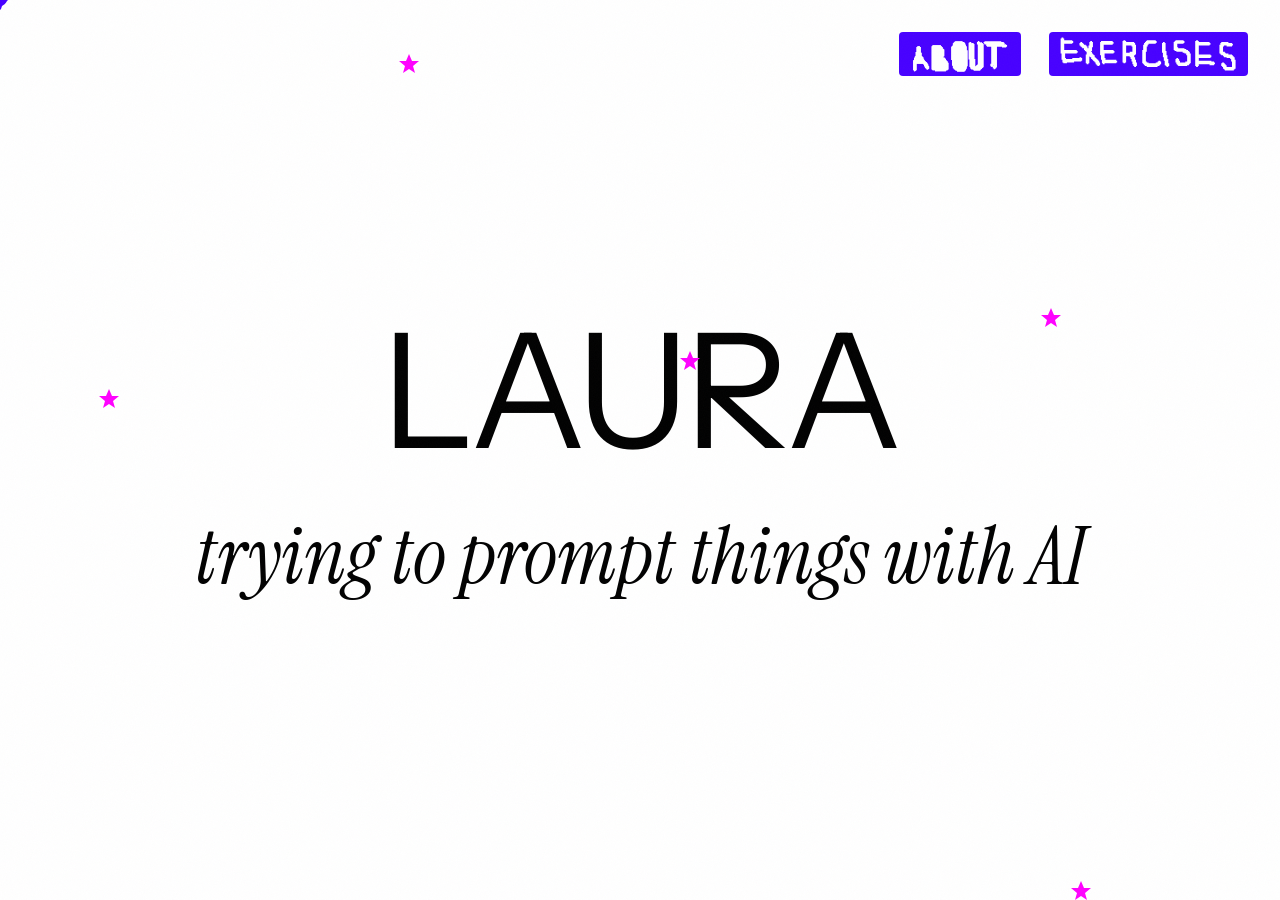
==== commit 31470996: "Fix SVG frame distortion and scroll issues; add trockenmauer final for exercise3" ====
--- a/index.html
+++ b/index.html
@@ -58,7 +58,7 @@
             <path d="M864.64,560.57v-2.87h1.44v-5.74h1.44v-5.74h1.44v-5.74h1.44v-5.74h1.44v-5.74h1.44v-5.74h1.44v-5.74h1.44v-2.87h1.44v-4.31h1.44v-2.87h1.44v-5.74h1.44v-5.74h1.44v-7.18h1.44v-4.31h1.44v-2.87h1.44v-8.62h1.44v-2.87h1.44v-14.36h1.44v-11.49h1.44v-2.87c2.27-.48,1.31,1.37,1.44,2.87h1.44v2.87h1.44v1.44h1.44v2.87h1.44v2.87h1.44v2.87h1.44v2.87h1.44v2.87h1.44v2.87h1.44v2.87h1.44v2.87h1.44v2.87h1.44v2.87h1.44v2.87h1.44v2.87h1.44v2.87h1.44v2.87h1.44v2.87h1.44v2.87h1.44v2.87h1.44v2.87h1.44v2.87h1.44v4.31h1.44v2.87h1.44v2.87h1.44v2.87h1.44v2.87h1.44v2.87h1.44v2.87h1.44v2.87h1.44v2.87h1.44v2.87h1.44v2.87h1.44v2.87h1.44v2.87h1.44v2.87h1.44v2.87h1.44v2.87h1.44v4.31h1.44v2.87h-87.72Z"/>
           </svg>
         </a>
-        <a href="exercise2.html" class="dropdown-item">
+        <a href="#" class="dropdown-item" id="exercise2Btn">
           <svg viewBox="0 400 1080 280" fill="currentColor" xmlns="http://www.w3.org/2000/svg" style="height: 1.2em; width: auto; display: block;">
             <path d="M1012.08,419.12h-3.98v1.32h-1.33v1.32h-1.33v13.25h-1.33v21.2h-1.33v47.69h-1.33v13.25h-1.33v86.11c-2.09.44-1.2-1.26-1.33-2.65h-1.33v-5.3h-1.33v-3.97h-1.33v-2.65h-1.33v-3.97h-1.33v-2.65h-1.33v-1.32h-1.33v-2.65h-1.33v-3.97h-1.33v-2.65h-1.33v-2.65h-1.33v-1.32h-1.33v-2.65h-1.33v-3.97h-1.33v-2.65h-1.33v-1.32h-1.33v-2.65h-1.33v-2.65h-1.33v-2.65h-1.33v-2.65h-1.33v-2.65h-1.33v-1.32h-1.33v-1.32h-1.33v-2.65h-1.33v-2.65h-1.33v-1.32h-1.33v-2.65h-1.33v-2.65h-1.33v-1.32h-1.33v-2.65h-1.33v-2.65h-1.33v-2.65h-1.33v-2.65h-1.33v-2.65h-1.33v-1.32h-1.33v-2.65h-1.33v-1.32h-1.33v-2.65h-1.33v-1.32h-1.33v-2.65h-1.33v-2.65h-1.33v-2.65h-1.33v-1.32h-1.33v-2.65h-1.33v-1.32h-1.33v-2.65h-1.33v-1.32h-1.33v-2.65h-1.33v-1.32h-1.33v-2.65h-1.33v-2.65h-1.33v-2.65h-1.33v-2.65h-1.33v-1.32h-1.33v-2.65h-1.33v-1.32h-1.33v-2.65h-1.33v-1.32h-1.33v-1.32h-1.33v-2.65h-1.33v-1.32h-1.33v-2.65h-1.33v-2.65h-1.33v-1.32h-1.33v-2.65h-1.33v-3.97h-1.33v-1.32h-1.33v-1.32h-2.65v-1.32h-3.98v1.32h-1.33v1.32h-1.33v54.31h1.33v13.25h1.33v13.25h1.33v6.62h1.33v6.62h1.33v14.57h1.33v7.95h1.33v7.95h1.33v6.62h1.33v11.92h1.33v13.25h1.33v7.95h1.33v10.6h1.33v25.17h1.33v1.32h1.33v1.32h3.98v-1.32h1.33v-1.32h1.33v-27.82h-1.33v-10.6h-1.33v-7.95h-1.33v-13.25h-1.33v-11.92h-1.33v-6.62h-1.33v-7.95h-1.33v-7.95h-1.33v-14.57h-1.33v-6.62h-1.33v-6.62h-1.33v-13.25h-1.33v-13.25h-1.33v-33.12c2.09-.44,1.2,1.26,1.33,2.65h1.33v1.32h1.33v1.32h1.33v2.65h1.33v1.32h1.33v2.65h1.33v1.32h1.33v2.65h1.33v2.65h1.33v2.65h1.33v2.65h1.33v1.32h1.33v2.65h1.33v1.32h1.33v2.65h1.33v1.32h1.33v2.65h1.33v1.32h1.33v2.65h1.33v2.65h1.33v2.65h1.33v1.32h1.33v2.65h1.33v1.32h1.33v2.65h1.33v1.32h1.33v2.65h1.33v2.65h1.33v2.65h1.33v2.65h1.33v2.65h1.33v1.32h1.33v2.65h1.33v2.65h1.33v1.32h1.33v2.65h1.33v2.65h1.33v1.32h1.33v1.32h1.33v2.65h1.33v2.65h1.33v2.65h1.33v2.65h1.33v2.65h1.33v1.32h1.33v2.65h1.33v3.97h1.33v2.65h1.33v1.32h1.33v2.65h1.33v2.65h1.33v3.97h1.33v2.65h1.33v1.32h1.33v2.65h1.33v3.97h1.33v2.65h1.33v3.97h1.33v5.3h1.33v2.65h1.33v2.65h1.33v3.97h1.33v5.3h1.33v5.3h1.33v5.3h1.33v6.62h1.33v1.32h1.33v1.32h1.33v1.32h1.33v1.32h3.98v-1.32h1.33v-1.32h1.33v-117.9h1.33v-13.25h1.33v-47.69h1.33v-21.2h1.33v-15.9h-1.33v-1.32h-1.33v-1.32ZM57.97,641.67v-88.76l1.33.33v.99h59.72v-1.32h3.98v-1.32h3.98v-1.32h2.65v-1.32h1.33v-1.32h2.65v-1.32h1.33v-1.32h1.33v-1.32h1.33v-1.32h1.33v-1.32h1.33v-1.32h1.33v-1.32h1.33v-1.32h1.33v-1.32h1.33v-1.32h1.33v-1.32h1.33v-1.32h1.33v-2.65h1.33v-1.32h1.33v-1.32h1.33v-2.65h1.33v-29.14h-1.33v-5.3h-1.33v-3.97h-1.33v-1.32h-1.33v-2.65h-1.33v-1.32h-1.33v-2.65h-1.33v-1.32h-1.33v-2.65h-1.33v-1.32h-1.33v-1.32h-1.33v-1.32h-1.33v-1.32h-2.65v-1.32h-1.33v-1.32h-1.33v-1.32h-1.33v-1.32h-1.33v-1.32h-2.65v-1.32h-1.33v-1.32h-1.33v-1.32h-1.33v-1.32h-2.65v-1.32h-2.65v-1.32h-2.65v-1.32h-2.65v-1.32h-2.65v-1.32h-3.98v-1.32h-5.31v-1.32h-5.31v-1.32h-45.12v1.32h-1.33v1.32h-1.33v1.32h-1.33v196.06h1.33v1.32h1.33v1.32h1.33v1.32h3.98v-1.32h1.33v-1.32h1.33v-3.97h-1.33ZM712.18,444.29h-11.94v1.32h-13.27v1.32h-11.94v1.32h-43.79v-1.32h-3.98v1.32h-1.33v1.32h-1.33v13.25h1.33v9.27h1.33v6.62h1.33v5.3h1.33v7.95h1.33v10.6h1.33v23.84h1.33v35.77h1.33v13.25h1.33v19.87h1.33v11.92h1.33v6.62h1.33v6.62h1.33v7.95h1.33v7.95h1.33v1.32h1.33v1.32h1.33v1.32h1.33v1.32h3.98v-1.32h53.08v-1.32h9.29v-1.32h9.29v-1.32h9.29v-1.32h15.92v-1.32h5.31v-1.32h2.65v-1.32h1.33v-1.32h1.33v-3.97h-1.33v-1.32h-1.33v-1.32h-5.31v1.32h-5.31v1.32h-15.92v1.32h-9.29v1.32h-9.29v1.32h-9.29v1.32h-50.43v-6.62h-1.33v-6.62h-1.33v-6.62h-1.33v-6.62h-1.33v-11.92h-1.33v-19.87h-1.33v-13.25h-1.33v-15.9h69v-1.32h7.96v-1.32h15.92v-1.32h1.33v-1.32h1.33v-3.97h-1.33v-1.32h-1.33v-1.32h-18.58v1.32h-7.96v1.32h-66.35v-10.6h-1.33v-23.84h-1.33v-10.6h-1.33v-7.95h-1.33v-5.3h-1.33v-6.62h-1.33v-9.27h-1.33v-2.65h43.79v-1.32h11.94v-1.32h13.27v-1.32h9.29v-1.32h1.33v-1.32h1.33v-3.97h-1.33v-1.32h-1.33v-1.32ZM775.88,444.29h-31.85v1.32h-1.33v1.32h-1.33v11.92h1.33v7.95h1.33v6.62h1.33v5.3h1.33v6.62h1.33v7.95h1.33v5.3h1.33v7.95h1.33v7.95h1.33v3.97h1.33v5.3h1.33v7.95h1.33v5.3h1.33v2.65h1.33v5.3h1.33v6.62h1.33v5.3h1.33v2.65h1.33v5.3h1.33v5.3h1.33v2.65h1.33v3.97h1.33v3.97h1.33v3.97h1.33v3.97h1.33v5.3h1.33v6.62h1.33v5.3h1.33v7.95h1.33v11.92h1.33v15.9h1.33v3.97h1.33v2.65h1.33v1.32h1.33v1.32h3.98v-1.32h1.33v-1.32h1.33v-5.3h-1.33v-3.97h-1.33v-15.9h-1.33v-11.92h-1.33v-7.95h-1.33v-5.3h-1.33v-6.62h-1.33v-5.3h-1.33v-3.97h-1.33v-3.97h-1.33v-3.97h-1.33v-3.97h-1.33v-2.65h-1.33v-5.3h-1.33v-5.3h-1.33v-2.65h-1.33v-5.3h-1.33v-2.65h17.25v-1.32h6.64v-1.32h7.96v-1.32h2.65v-1.32h6.64v2.65h1.33v2.65h1.33v2.65h1.33v1.32h1.33v2.65h1.33v1.32h1.33v1.32h1.33v1.32h1.33v1.32h1.33v1.32h1.33v1.32h1.33v1.32h1.33v1.32h1.33v1.32h1.33v1.32h1.33v1.32h1.33v1.32h1.33v1.32h1.33v1.32h1.33v2.65h1.33v1.32h1.33v1.32h1.33v2.65h1.33v1.32h1.33v2.65h1.33v1.32h1.33v1.32h1.33v2.65h1.33v1.32h1.33v1.32h1.33v1.32h1.33v2.65h1.33v1.32h1.33v1.32h1.33v2.65h1.33v1.32h1.33v1.32h1.33v2.65h1.33v1.32h1.33v2.65h1.33v2.65h1.33v2.65h1.33v1.32h1.33v2.65h1.33v2.65h1.33v2.65h1.33v1.32h1.33v2.65h1.33v1.32h1.33v1.32h1.33v2.65h1.33v1.32h1.33v2.65h1.33v1.32h1.33v1.32h1.33v1.32h1.33v1.32h3.98v-1.32h1.33v-1.32h1.33v-3.97h-1.33v-2.65h-1.33v-1.32h-1.33v-1.32h-1.33v-2.65h-1.33v-1.32h-1.33v-1.32h-1.33v-2.65h-1.33v-1.32h-1.33v-2.65h-1.33v-2.65h-1.33v-2.65h-1.33v-1.32h-1.33v-2.65h-1.33v-2.65h-1.33v-2.65h-1.33v-1.32h-1.33v-2.65h-1.33v-1.32h-1.33v-1.32h-1.33v-2.65h-1.33v-1.32h-1.33v-1.32h-1.33v-2.65h-1.33v-1.32h-1.33v-1.32h-1.33v-1.32h-1.33v-2.65h-1.33v-1.32h-1.33v-1.32h-1.33v-2.65h-1.33v-1.32h-1.33v-2.65h-1.33v-1.32h-1.33v-1.32h-1.33v-2.65h-1.33v-1.32h-1.33v-1.32h-1.33v-1.32h-1.33v-1.32h-1.33v-1.32h-1.33v-1.32h-1.33v-1.32h-1.33v-1.32h-1.33v-1.32h-1.33v-1.32h-1.33v-1.32h-1.33v-1.32h-1.33v-1.32h-1.33v-1.32h-1.33v-2.65h-1.33v-1.32h-1.33v-2.65h-1.33v-2.65h-1.33v-2.65h-1.33v-1.32h1.33v-1.32h3.98v-1.32h2.65v-1.32h1.33v-1.32h2.65v-1.32h1.33v-1.32h1.33v-1.32h1.33v-1.32h1.33v-1.32h1.33v-1.32h1.33v-2.65h1.33v-1.32h1.33v-1.32h1.33v-2.65h1.33v-2.65h1.33v-2.65h1.33v-14.57h-1.33v-2.65h-1.33v-3.97h-1.33v-3.97h-1.33v-3.97h-1.33v-2.65h-1.33v-2.65h-1.33v-1.32h-1.33v-1.32h-1.33v-1.32h-1.33v-1.32h-1.33v-2.65h-1.33v-1.32h-1.33v-1.32h-1.33v-1.32h-1.33v-1.32h-2.65v-1.32h-1.33v-1.32h-1.33v-1.32h-2.65v-1.32h-3.98v-1.32h-2.65v-1.32h-2.65v-1.32h-2.65v-1.32h-5.31v-1.32h-5.31v-1.32h-2.65v-1.32h-5.31v-1.32h-6.64v-1.32h-6.64v-1.32ZM534.36,460.19v168.24h1.33v1.32h1.33v1.32h3.98v-1.32h1.33v-1.32h1.33v-169.56h7.96v-1.32h54.41v-1.32h1.33v-1.32h1.33v-3.97h-1.33v-1.32h-1.33v-1.32h-57.06v1.32h-9.29v1.32h-10.62v1.32h-11.94v1.32h-7.96v1.32h-10.62v1.32h-11.94v1.32h-19.91v1.32h-1.33v1.32h-1.33v3.97h1.33v1.32h1.33v1.32h22.56v-1.32h11.94v-1.32h10.62v-1.32h7.96v-1.32h11.94v-1.32h2.65ZM205.26,450.91h-3.98v1.32h-1.33v1.32h-1.33v18.55h-1.33v5.3h-1.33v3.97h-1.33v5.3h-1.33v7.95h-1.33v6.62h-1.33v5.3h-1.33v3.97h-1.33v3.97h-1.33v5.3h-1.33v6.62h-1.33v3.97h-1.33v3.97h-1.33v2.65h-1.33v3.97h-1.33v2.65h-1.33v3.97h-1.33v2.65h-1.33v3.97h-1.33v5.3h-1.33v2.65h-1.33v2.65h-1.33v2.65h-1.33v3.97h-1.33v2.65h-1.33v3.97h-1.33v3.97h-1.33v2.65h-1.33v3.97h-1.33v3.97h-1.33v2.65h-1.33v3.97h-1.33v7.95h-1.33v3.97h-1.33v6.62h-1.33v5.3h-1.33v6.62h-1.33v3.97h-1.33v5.3h-1.33v5.3h-1.33v5.3h1.33v1.32h1.33v1.32h3.98v-1.32h1.33v-1.32h1.33v-1.32h1.33v-5.3h1.33v-6.62h1.33v-3.97h1.33v-6.62h1.33v-5.3h1.33v-6.62h1.33v-3.97h1.33v-7.95h1.33v-3.97h1.33v-2.65h1.33v-3.97h1.33v-3.97h1.33v-2.65h1.33v-3.97h1.33v-3.97h1.33v-2.65h1.33v-3.97h1.33v-2.65h35.83v-1.32h18.58v-1.32h11.94v1.32h19.91v2.65h1.33v2.65h1.33v1.32h1.33v2.65h1.33v1.32h1.33v2.65h1.33v1.32h1.33v2.65h1.33v2.65h1.33v1.32h1.33v2.65h1.33v1.32h1.33v2.65h1.33v2.65h1.33v2.65h1.33v3.97h1.33v2.65h1.33v2.65h1.33v1.32h1.33v2.65h1.33v3.97h1.33v2.65h1.33v1.32h1.33v2.65h1.33v2.65h1.33v3.97h1.33v3.97h1.33v1.32h1.33v1.32h1.33v1.32h1.33v2.65h1.33v2.65h1.33v1.32h1.33v1.32h1.33v1.32h5.31v-1.32h1.33v-1.32h1.33v-3.97h-1.33v-1.32h-1.33v-1.32h-1.33v-2.65h-1.33v-1.32h-1.33v-1.32h-1.33v-2.65h-1.33v-2.65h-1.33v-3.97h-1.33v-2.65h-1.33v-2.65h-1.33v-1.32h-1.33v-2.65h-1.33v-3.97h-1.33v-2.65h-1.33v-1.32h-1.33v-2.65h-1.33v-2.65h-1.33v-3.97h-1.33v-2.65h-1.33v-2.65h-1.33v-2.65h-1.33v-1.32h-1.33v-2.65h-1.33v-1.32h-1.33v-2.65h-1.33v-2.65h-1.33v-1.32h-1.33v-2.65h-1.33v-1.32h-1.33v-2.65h-1.33v-1.32h-1.33v-2.65h-1.33v-2.65h-1.33v-2.65h-1.33v-1.32h-1.33v-2.65h-1.33v-2.65h-1.33v-1.32h-1.33v-2.65h-1.33v-1.32h-1.33v-2.65h-1.33v-2.65h-1.33v-2.65h-1.33v-2.65h-1.33v-2.65h-1.33v-1.32h-1.33v-2.65h-1.33v-2.65h-1.33v-1.32h-1.33v-2.65h-1.33v-2.65h-1.33v-1.32h-1.33v-2.65h-1.33v-2.65h-1.33v-2.65h-1.33v-2.65h-1.33v-1.32h-1.33v-2.65h-1.33v-2.65h-1.33v-1.32h-1.33v-2.65h-1.33v-1.32h-1.33v-2.65h-1.33v-2.65h-1.33v-1.32h-1.33v-2.65h-1.33v-1.32h-1.33v-1.32h-1.33v-2.65h-1.33v-1.32h-1.33v-1.32h-1.33v-1.32h-1.33v-1.32h-1.33v-2.65h-1.33v-1.32h-1.33v-1.32h-1.33v-2.65h-1.33v-1.32h-1.33v-2.65h-1.33v-2.65h-1.33v-2.65h-1.33v-1.32h-1.33v-6.62h-1.33v-1.32h-1.33v-1.32ZM304.79,466.81h65.02v170.89h1.33v1.32h1.33v1.32h3.98v-1.32h1.33v-1.32h1.33v-172.21h18.58v1.32h45.12v-1.32h1.33v-1.32h1.33v-3.97h-1.33v-1.32h-1.33v-1.32h-42.46v-1.32h-30.52v1.32h-65.02v1.32h-1.33v1.32h-1.33v3.97h1.33v1.32h1.33v1.32Z"/>
             <path d="M1012.08,419.12v1.32h1.33v1.32h1.33v15.9h-1.33v21.2h-1.33v47.69h-1.33v13.25h-1.33v117.9h-1.33v1.32h-1.33v1.32h-3.98v-1.32h-1.33v-1.32h-1.33v-1.32h-1.33v-1.32h-1.33v-6.62h-1.33v-5.3h-1.33v-5.3h-1.33v-5.3h-1.33v-3.97h-1.33v-2.65h-1.33v-2.65h-1.33v-5.3h-1.33v-3.97h-1.33v-2.65h-1.33v-3.97h-1.33v-2.65h-1.33v-1.32h-1.33v-2.65h-1.33v-3.97h-1.33v-2.65h-1.33v-2.65h-1.33v-1.32h-1.33v-2.65h-1.33v-3.97h-1.33v-2.65h-1.33v-1.32h-1.33v-2.65h-1.33v-2.65h-1.33v-2.65h-1.33v-2.65h-1.33v-2.65h-1.33v-1.32h-1.33v-1.32h-1.33v-2.65h-1.33v-2.65h-1.33v-1.32h-1.33v-2.65h-1.33v-2.65h-1.33v-1.32h-1.33v-2.65h-1.33v-2.65h-1.33v-2.65h-1.33v-2.65h-1.33v-2.65h-1.33v-1.32h-1.33v-2.65h-1.33v-1.32h-1.33v-2.65h-1.33v-1.32h-1.33v-2.65h-1.33v-2.65h-1.33v-2.65h-1.33v-1.32h-1.33v-2.65h-1.33v-1.32h-1.33v-2.65h-1.33v-1.32h-1.33v-2.65h-1.33v-1.32h-1.33v-2.65h-1.33v-2.65h-1.33v-2.65h-1.33v-2.65h-1.33v-1.32h-1.33v-2.65h-1.33v-1.32h-1.33v-2.65h-1.33v-1.32h-1.33v-1.32h-1.33c-.12-1.39.76-3.09-1.33-2.65v33.12h1.33v13.25h1.33v13.25h1.33v6.62h1.33v6.62h1.33v14.57h1.33v7.95h1.33v7.95h1.33v6.62h1.33v11.92h1.33v13.25h1.33v7.95h1.33v10.6h1.33v27.82h-1.33v1.32h-1.33v1.32h-3.98v-1.32h-1.33v-1.32h-1.33v-25.17h-1.33v-10.6h-1.33v-7.95h-1.33v-13.25h-1.33v-11.92h-1.33v-6.62h-1.33v-7.95h-1.33v-7.95h-1.33v-14.57h-1.33v-6.62h-1.33v-6.62h-1.33v-13.25h-1.33v-13.25h-1.33v-54.31h1.33v-1.32h1.33v-1.32h3.98v1.32h2.65v1.32h1.33v1.32h1.33v3.97h1.33v2.65h1.33v1.32h1.33v2.65h1.33v2.65h1.33v1.32h1.33v2.65h1.33v1.32h1.33v1.32h1.33v2.65h1.33v1.32h1.33v2.65h1.33v1.32h1.33v2.65h1.33v2.65h1.33v2.65h1.33v2.65h1.33v1.32h1.33v2.65h1.33v1.32h1.33v2.65h1.33v1.32h1.33v2.65h1.33v1.32h1.33v2.65h1.33v2.65h1.33v2.65h1.33v1.32h1.33v2.65h1.33v1.32h1.33v2.65h1.33v1.32h1.33v2.65h1.33v2.65h1.33v2.65h1.33v2.65h1.33v2.65h1.33v1.32h1.33v2.65h1.33v2.65h1.33v1.32h1.33v2.65h1.33v2.65h1.33v1.32h1.33v1.32h1.33v2.65h1.33v2.65h1.33v2.65h1.33v2.65h1.33v2.65h1.33v1.32h1.33v2.65h1.33v3.97h1.33v2.65h1.33v1.32h1.33v2.65h1.33v2.65h1.33v3.97h1.33v2.65h1.33v1.32h1.33v2.65h1.33v3.97h1.33v2.65h1.33v3.97h1.33v5.3h1.33c.12,1.39-.76,3.09,1.33,2.65v-86.11h1.33v-13.25h1.33v-47.69h1.33v-21.2h1.33v-13.25h1.33v-1.32h1.33v-1.32h3.98Z"/>
@@ -122,6 +122,7 @@
   <polygon points="941.13 577.46 941.13 578.92 942.58 578.92 942.58 580.37 944.04 580.37 944.04 586.19 942.58 586.19 942.58 589.1 941.13 589.1 941.13 590.56 939.67 590.56 939.67 592.01 938.21 592.01 938.21 593.47 932.38 593.47 932.38 592.01 930.93 592.01 930.93 590.56 929.47 590.56 929.47 580.37 930.93 580.37 930.93 578.92 932.38 578.92 932.38 577.46 941.13 577.46"/>
 </svg>
         </a>
+
       </div>
     </div>
   </nav>
@@ -158,6 +159,77 @@
     </div>
   </section>
 
+  <section id="pattern" class="section">
+    <div class="pattern-container">
+      <svg class="pattern-frame-svg" viewBox="0 0 1000 620" fill="none" stroke="#FF00FF" stroke-linecap="round" stroke-linejoin="round" preserveAspectRatio="xMidYMid meet">
+        <path d="M14,30 C80,24 180,34 280,28 C380,22 480,32 580,26 C680,20 780,30 880,24 C920,22 950,26 978,24" stroke-width="2.5"/>
+        <path d="M978,24 C984,100 974,200 982,300 C988,400 976,500 982,575 C984,590 978,598 972,600" stroke-width="2.5"/>
+        <path d="M972,600 C860,606 760,594 660,600 C560,606 460,594 360,600 C260,606 160,594 60,600 C38,601 22,598 18,600" stroke-width="2.5"/>
+        <path d="M18,600 C12,520 24,440 16,360 C8,280 20,200 12,120 C8,60 14,35 18,28" stroke-width="2.5"/>
+        <path d="M22,26 C88,20 188,30 288,24 C388,18 488,28 588,22 C688,16 788,26 888,20 C928,18 956,22 974,20" stroke-width="1.3" opacity="0.5"/>
+        <path d="M974,20 C980,96 970,196 978,296 C984,396 972,496 978,572" stroke-width="1.3" opacity="0.5"/>
+        <path d="M968,604 C856,610 756,598 656,604 C556,610 456,598 356,604 C256,610 156,598 56,604" stroke-width="1.3" opacity="0.5"/>
+        <path d="M14,596 C8,516 20,436 12,356 C4,276 16,196 8,116 C4,56 10,31 14,26" stroke-width="1.3" opacity="0.5"/>
+        <path d="M10,16 L22,8" stroke-width="2"/>
+        <path d="M986,16 L994,26" stroke-width="2"/>
+        <path d="M986,590 L994,580" stroke-width="2"/>
+        <path d="M10,590 L20,598" stroke-width="2"/>
+        <path d="M24,12 L14,22" stroke-width="1.2" opacity="0.5"/>
+        <path d="M990,22 L982,12" stroke-width="1.2" opacity="0.5"/>
+        <path d="M982,588 L992,598" stroke-width="1.2" opacity="0.5"/>
+        <path d="M14,588 L22,596" stroke-width="1.2" opacity="0.5"/>
+      </svg>
+
+      <div class="pattern-content">
+        <div class="pattern-sidebar">
+          <h2>Pattern</h2>
+
+          <div class="pattern-control-group">
+            <label for="p1-columns">Columns</label>
+            <input type="range" id="p1-columns" min="10" max="100" value="20" step="1">
+            <span class="pattern-value" id="p1-columns-value"></span>
+          </div>
+
+          <div class="pattern-control-group">
+            <label for="p1-maxFragment">Fragment Length</label>
+            <input type="range" id="p1-maxFragment" min="1" max="50" value="8">
+            <span class="pattern-value" id="p1-maxFragment-value"></span>
+          </div>
+
+          <div class="pattern-control-group">
+            <label for="p1-gapHeight">Gap Height</label>
+            <input type="range" id="p1-gapHeight" min="1" max="20" value="5">
+            <span class="pattern-value" id="p1-gapHeight-value"></span>
+          </div>
+
+          <div class="pattern-control-group">
+            <label for="p1-thickness">Thickness</label>
+            <input type="range" id="p1-thickness" min="0.5" max="3" value="1" step="0.5">
+            <span class="pattern-value" id="p1-thickness-value"></span>
+          </div>
+
+          <div class="pattern-control-group">
+            <label for="p1-color">Color</label>
+            <input type="color" id="p1-color" value="#6496ff">
+          </div>
+
+          <div class="pattern-control-group">
+            <label for="p1-opacity">Opacity</label>
+            <input type="range" id="p1-opacity" min="0" max="100" value="40">
+            <span class="pattern-value" id="p1-opacity-value"></span>
+          </div>
+
+          <button class="pattern-btn pattern-btn-primary" id="p1-randomize">Randomize</button>
+          <button class="pattern-btn pattern-btn-secondary" id="p1-export">Export SVG</button>
+        </div>
+
+        <div class="pattern-preview-area">
+          <div id="pattern-preview"></div>
+        </div>
+      </div>
+    </div>
+  </section>
+
   <script src="assets/js/stars.js"></script>
   <script>
     const cursor = document.getElementById('cursor');
@@ -174,9 +246,109 @@
     }
 
     document.getElementById('aboutBtn').addEventListener('click', e => { e.preventDefault(); showSection('about'); });
+    document.getElementById('exercise2Btn').addEventListener('click', e => { e.preventDefault(); showSection('pattern'); });
     document.getElementById('closeBtn').addEventListener('click', () => showSection('home'));
     document.addEventListener('keydown', e => { if (e.key === 'Escape') showSection('home'); });
     if (window.location.hash === '#about') showSection('about');
+
+    (function() {
+      const getControls = () => ({
+        columns: parseInt(document.getElementById('p1-columns').value),
+        maxFragment: parseInt(document.getElementById('p1-maxFragment').value) / 100,
+        gapHeight: parseInt(document.getElementById('p1-gapHeight').value) / 100,
+        thickness: parseFloat(document.getElementById('p1-thickness').value),
+        color: document.getElementById('p1-color').value,
+        opacity: parseInt(document.getElementById('p1-opacity').value) / 100,
+      });
+
+      function generateFragments(columns, maxFragment, gapHeight) {
+        const size = 500;
+        const fragments = [];
+        const maxFragPx = maxFragment * size;
+        const gapPx = gapHeight * size;
+        for (let col = 0; col < columns; col++) {
+          const colFrags = [];
+          const allDots = Math.random() < 0.3;
+          let y = 0;
+          while (y < size) {
+            const fragLen = allDots ? 0.5 : Math.max(0.5, Math.random() * maxFragPx);
+            const endY = Math.min(y + fragLen, size);
+            if (endY > y) {
+              colFrags.push({ y1: y, y2: endY });
+            }
+            y = endY + gapPx;
+          }
+          fragments.push(colFrags);
+        }
+        return fragments;
+      }
+
+      function buildSVG(fragments, thickness, color) {
+        const size = 500;
+        const columns = fragments.length;
+        if (columns === 0) return '';
+        const spacing = size / columns;
+        const halfSpacing = spacing / 2;
+        const lineEls = [];
+        fragments.forEach((colFrags, i) => {
+          const x = i * spacing + halfSpacing;
+          colFrags.forEach(({ y1, y2 }) => {
+            lineEls.push(`<line x1="${x.toFixed(1)}" y1="${y1.toFixed(1)}" x2="${x.toFixed(1)}" y2="${y2.toFixed(1)}" stroke="${color}" stroke-width="${thickness}" stroke-linecap="round"/>`);
+          });
+        });
+        return `<svg xmlns="http://www.w3.org/2000/svg" viewBox="0 0 ${size} ${size}">${lineEls.join('')}</svg>`;
+      }
+
+      function hexToRgba(hex, opacity) {
+        const r = parseInt(hex.slice(1, 3), 16);
+        const g = parseInt(hex.slice(3, 5), 16);
+        const b = parseInt(hex.slice(5, 7), 16);
+        return `rgba(${r},${g},${b},${opacity})`;
+      }
+
+      function render() {
+        const { columns, maxFragment, gapHeight, thickness, color, opacity } = getControls();
+        const fragments = generateFragments(columns, maxFragment, gapHeight);
+        const rgba = hexToRgba(color, opacity);
+        const svg = buildSVG(fragments, thickness, rgba);
+        document.getElementById('pattern-preview').innerHTML = svg;
+      }
+
+      const sliders = [
+        { id: 'p1-columns', format: v => v },
+        { id: 'p1-maxFragment', format: v => v + '%' },
+        { id: 'p1-gapHeight', format: v => v + '%' },
+        { id: 'p1-thickness', format: v => v + 'px' },
+        { id: 'p1-opacity', format: v => v + '%' },
+      ];
+      sliders.forEach(({ id, format }) => {
+        const input = document.getElementById(id);
+        const display = document.getElementById(id + '-value');
+        input.addEventListener('input', () => {
+          display.textContent = format(input.value);
+          render();
+        });
+      });
+      document.getElementById('p1-color').addEventListener('input', render);
+      document.getElementById('p1-randomize').addEventListener('click', render);
+      render();
+      document.getElementById('p1-export').addEventListener('click', () => {
+        const svgEl = document.querySelector('#pattern-preview svg');
+        if (!svgEl) return;
+        const clone = svgEl.cloneNode(true);
+        const serializer = new XMLSerializer();
+        const svgStr = serializer.serializeToString(clone);
+        const blob = new Blob([svgStr], { type: 'image/svg+xml' });
+        const url = URL.createObjectURL(blob);
+        const a = document.createElement('a');
+        a.href = url;
+        a.download = 'pattern.svg';
+        document.body.appendChild(a);
+        a.click();
+        document.body.removeChild(a);
+        URL.revokeObjectURL(url);
+      });
+    })();
   </script>
 </body>
 </html>
--- a/assets/css/main.css
+++ b/assets/css/main.css
@@ -237,7 +237,7 @@
   font-family: 'Instrument Sans', sans-serif;
   font-size: clamp(24px, 2.5rem, 2.5rem);
   font-weight: 400;
-  margin-bottom: 12px;
+  margin-bottom: 0;
   color: #000;
 }
 
@@ -245,6 +245,7 @@
   font-family: 'Instrument Sans', sans-serif;
   font-size: clamp(16px, 1.3rem, 1.3rem);
   font-weight: 400;
+  margin-top: 1.5em;
   margin-bottom: 20px;
   color: #333;
 }
@@ -254,7 +255,7 @@
   font-size: clamp(14px, 1.1rem, 1.1rem);
   font-weight: 400;
   font-style: italic;
-  line-height: 1.8;
+  line-height: 1.4;
   color: #333;
 }
 
@@ -341,9 +342,185 @@
 
 .exercise-page .exercise-frame {
   width: 100%;
-  height: calc(100vh - 200px);
+  min-height: 75vh;
   border: none;
   display: block;
+}
+
+.exercise-container {
+  position: relative;
+  width: 960px;
+  max-width: 92vw;
+  margin: 40px auto;
+  display: flex;
+  align-items: center;
+  justify-content: center;
+}
+
+.exercise-frame-svg {
+  position: absolute;
+  inset: 0;
+  width: 100%;
+  height: 100%;
+  pointer-events: none;
+  z-index: 10;
+  overflow: visible;
+}
+
+.exercise-container .exercise-page {
+  position: relative;
+  z-index: 1;
+  width: 100%;
+  background: #fff;
+  border-radius: 4px;
+}
+
+.exercise-container .exercise-page .exercise-frame {
+  width: 100%;
+  min-height: 75vh;
+  border: none;
+  display: block;
+}
+
+#pattern {
+  padding: 40px;
+}
+
+.pattern-container {
+  position: relative;
+  padding: 32px;
+  width: 960px;
+  max-width: 92vw;
+  display: flex;
+  align-items: center;
+  justify-content: center;
+}
+
+.pattern-frame-svg {
+  position: absolute;
+  inset: 0;
+  width: 100%;
+  height: 100%;
+  pointer-events: none;
+  z-index: 10;
+  overflow: visible;
+}
+
+.pattern-content {
+  position: relative;
+  z-index: 1;
+  display: flex;
+  gap: 0;
+  width: 100%;
+  background: #fff;
+  border-radius: 4px;
+}
+
+.pattern-sidebar {
+  width: 220px;
+  min-width: 220px;
+  padding: 20px;
+  background: #fff;
+  display: flex;
+  flex-direction: column;
+  gap: 14px;
+  overflow-y: auto;
+}
+
+.pattern-sidebar h2 {
+  font-family: 'Instrument Sans', sans-serif;
+  font-size: 16px;
+  font-weight: 600;
+  margin-bottom: 2px;
+  color: #000;
+}
+
+.pattern-control-group label {
+  font-family: 'Instrument Sans', sans-serif;
+  font-size: 12px;
+  font-weight: 500;
+  display: block;
+  margin-bottom: 4px;
+  color: #333;
+}
+
+.pattern-control-group input[type="range"] {
+  width: 100%;
+  accent-color: #FF00FF;
+}
+
+.pattern-control-group .pattern-value {
+  font-size: 11px;
+  color: #888;
+  margin-top: 2px;
+  display: block;
+}
+
+.pattern-control-group input[type="color"] {
+  width: 100%;
+  height: 32px;
+  border: 1px solid #ccc;
+  border-radius: 4px;
+  cursor: pointer;
+  padding: 2px;
+}
+
+.pattern-btn {
+  padding: 8px 14px;
+  border: none;
+  border-radius: 4px;
+  font-size: 13px;
+  cursor: pointer;
+  font-weight: 500;
+  font-family: 'Instrument Sans', sans-serif;
+}
+
+.pattern-btn-primary {
+  background: #FF00FF;
+  color: #fff;
+}
+
+.pattern-btn-primary:hover {
+  background: #d400d4;
+}
+
+.pattern-btn-secondary {
+  background: #e8e8e8;
+  color: #333;
+}
+
+.pattern-btn-secondary:hover {
+  background: #d8d8d8;
+}
+
+.pattern-preview-area {
+  flex: 1;
+  display: flex;
+  align-items: center;
+  justify-content: center;
+  padding: 20px;
+  background: #f9f9f9;
+}
+
+#pattern-preview {
+  width: 100%;
+  max-width: 500px;
+  aspect-ratio: 1 / 1;
+  background: #fff;
+  border-radius: 6px;
+  box-shadow: 0 1px 8px rgba(0,0,0,0.06);
+}
+
+#pattern-preview svg {
+  display: block;
+  width: 100%;
+  height: 100%;
+}
+
+.pattern-btn,
+.pattern-control-group input[type="color"],
+.pattern-control-group input[type="range"] {
+  cursor: none;
 }
 
 @media (max-width: 768px) {
@@ -414,4 +591,43 @@
   .close-btn svg {
     height: 36px;
   }
-}
+
+  #pattern {
+    padding: 20px;
+  }
+
+  .pattern-container {
+    padding: 24px;
+    max-height: 85vh;
+  }
+
+  .pattern-content {
+    flex-direction: column;
+  }
+
+  .pattern-sidebar {
+    width: 100%;
+    min-width: unset;
+    flex-direction: row;
+    flex-wrap: wrap;
+    gap: 10px;
+    padding: 14px;
+  }
+
+  .pattern-sidebar h2 {
+    width: 100%;
+  }
+
+  .pattern-control-group {
+    flex: 1;
+    min-width: 90px;
+  }
+
+  .pattern-preview-area {
+    padding: 14px;
+  }
+
+  #pattern-preview {
+    max-width: 300px;
+  }
+}
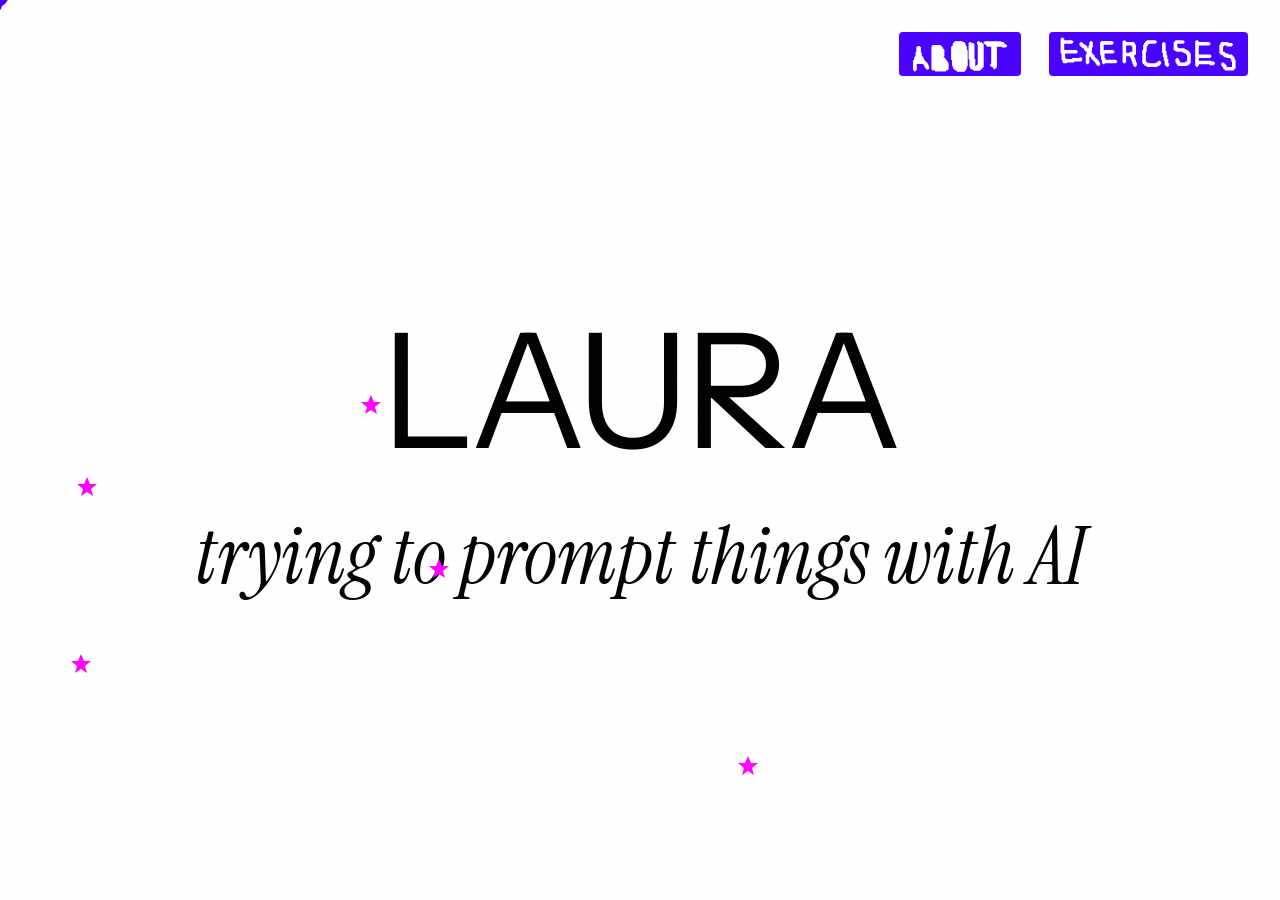
==== commit 1bcf32a8: "Fix iframe pattern generator: unified cursor, removed redundant back buttons, fixed overflow" ====
--- a/index.html
+++ b/index.html
@@ -106,9 +106,10 @@
             <polygon points="399.57 431.11 399.57 433.02 422.42 433.02 422.42 434.92 431.94 434.92 431.94 436.82 435.75 436.82 435.75 438.72 437.65 438.72 437.65 440.62 439.56 440.62 439.56 442.53 443.37 442.53 443.37 444.43 445.27 444.43 445.27 446.33 447.17 446.33 447.17 448.23 449.08 448.23 449.08 452.04 450.98 452.04 450.98 455.84 452.89 455.84 452.89 459.64 454.79 459.64 454.79 465.35 456.7 465.35 456.7 472.96 458.6 472.96 458.6 476.76 460.5 476.76 460.5 484.37 462.41 484.37 462.41 493.88 464.31 493.88 464.31 505.29 466.22 505.29 466.22 531.92 464.31 531.92 464.31 552.84 462.41 552.84 462.41 558.54 460.5 558.54 460.5 566.15 458.6 566.15 458.6 575.66 456.7 575.66 456.7 579.46 454.79 579.46 454.79 585.17 452.89 585.17 452.89 590.88 450.98 590.88 450.98 594.68 449.08 594.68 449.08 598.48 447.17 598.48 447.17 602.29 445.27 602.29 445.27 604.19 443.37 604.19 443.37 606.09 441.46 606.09 441.46 609.9 439.56 609.9 439.56 611.8 437.65 611.8 437.65 613.7 435.75 613.7 435.75 615.6 431.94 615.6 431.94 617.5 424.33 617.5 424.33 619.41 403.38 619.41 403.38 617.5 397.67 617.5 397.67 615.6 393.86 615.6 393.86 613.7 388.15 613.7 388.15 611.8 384.34 611.8 384.34 609.9 382.44 609.9 382.44 607.99 380.53 607.99 380.53 606.09 378.63 606.09 378.63 604.19 376.72 604.19 376.72 602.29 374.82 602.29 374.82 600.39 372.91 600.39 372.91 598.48 371.01 598.48 371.01 596.58 369.11 596.58 369.11 592.78 367.2 592.78 367.2 588.97 365.3 588.97 365.3 583.27 363.39 583.27 363.39 577.56 361.49 577.56 361.49 571.86 359.59 571.86 359.59 490.07 361.49 490.07 361.49 476.76 363.39 476.76 363.39 463.45 365.3 463.45 365.3 457.74 367.2 457.74 367.2 455.84 369.11 455.84 369.11 450.13 371.01 450.13 371.01 440.62 372.91 440.62 372.91 436.82 374.82 436.82 374.82 433.02 376.72 433.02 376.72 431.11 399.57 431.11"/>
           </svg>
         </a>
-        <a href="exercise5.html" class="dropdown-item">
-          <svg viewBox="0 0 1080 1080" fill="currentColor" style="height: 3.6em; width: auto; display: block;">
-  <path d="M1005.23,367.23v345.54M365.66,436.34h-8.74v1.45h-1.46v1.45h-1.46v4.36h1.46v1.45h1.46v1.45h4.37v1.45h2.91v1.45h1.46v1.45h1.46v1.45h1.46v2.91h1.46v2.91h1.46v4.36h1.46v2.91h1.46v4.36h1.46v2.91h1.46v2.91h1.46v2.91h1.46v5.82h1.46v5.82h1.46v7.27h1.46v5.82h1.46v81.48h-1.46v7.27h-1.46v4.36h-1.46v2.91h-1.46v4.36h-1.46v2.91h-1.46v2.91h-1.46v2.91h-1.46v2.91h-1.46v1.45h-1.46v2.91h-1.46v1.45h-1.46v2.91h-1.46v1.45h-1.46v2.91h-1.46v1.45h-1.46v2.91h-1.46v1.45h-2.91v1.45h-1.46v1.45h-1.46v1.45h-1.46v1.45h-1.46v1.45h-1.46v1.45h-1.46v1.45h-1.46v1.45h-1.46v1.45h-2.91v1.45h-1.46v1.45h-1.46v1.45h-1.46v1.45h-1.46v1.45h-1.46v1.45h-1.46v5.82h1.46v1.45h1.46v1.45h4.37v-1.45h1.46v-1.45h1.46v-1.45h1.46v-1.45h1.46v-1.45h2.91v-1.45h1.46v-1.45h1.46v-1.45h1.46v-1.45h1.46v-1.45h1.46v-1.45h1.46v-1.45h1.46v-1.45h1.46v-1.45h2.91v-1.45h1.46v-1.45h1.46v-1.45h1.46v-1.45h1.46v-1.45h1.46v-2.91h1.46v-1.45h1.46v-2.91h1.46v-1.45h1.46v-2.91h1.46v-1.45h1.46v-2.91h1.46v-1.45h1.46v-2.91h1.46v-2.91h1.46v-2.91h1.46v-2.91h1.46v-4.36h1.46v-2.91h1.46v-4.36h1.46v-7.27h1.46v-90.2h-1.46v-5.82h-1.46v-7.27h-1.46v-5.82h-1.46v-5.82h-1.46v-2.91h-1.46v-2.91h-1.46v-2.91h-1.46v-4.36h-1.46v-2.91h-1.46v-4.36h-1.46v-2.91h-1.46v-2.91h-1.46v-1.45h-1.46v-1.45h-1.46v-1.45h-1.46v-1.45h-1.46v-1.45h-1.46v-1.45h-1.46v-1.45h-2.91v-1.45ZM933.84,452.34h-33.51v1.45h-2.91v1.45h-2.91v1.45h-1.46v1.45h-1.46v4.36h1.46v1.45h1.46v1.45h7.28v-1.45h2.91v-1.45h24.77v1.45h4.37v1.45h4.37v1.45h2.91v1.45h1.46v1.45h1.46v1.45h1.46v1.45h1.46v1.45h1.46v2.91h1.46v2.91h1.46v4.36h-1.46v2.91h-1.46v1.45h-1.46v1.45h-2.91v1.45h-2.91v1.45h-2.91v1.45h-2.91v1.45h-2.91v1.45h-2.91v1.45h-7.28v1.45h-2.91v1.45h-1.46v1.45h-1.46v1.45h-1.46v1.45h-1.46v1.45h-1.46v1.45h-1.46v2.91h-1.46v1.45h-1.46v1.45h-1.46v5.82h-1.46v18.91h1.46v2.91h1.46v1.45h1.46v1.45h1.46v1.45h2.91v1.45h1.46v1.45h2.91v1.45h4.37v1.45h46.62v-1.45h2.91v-1.45h1.46v-1.45h1.46v-4.36h-1.46v-1.45h-1.46v-1.45h-7.28v1.45h-37.88v-1.45h-4.37v-1.45h-2.91v-1.45h-1.46v-1.45h-1.46v-1.45h-1.46v-10.18h1.46v-5.82h1.46v-1.45h1.46v-1.45h1.46v-2.91h1.46v-1.45h1.46v-1.45h2.91v-1.45h7.28v-1.45h2.91v-1.45h2.91v-1.45h2.91v-1.45h2.91v-1.45h2.91v-1.45h2.91v-1.45h1.46v-1.45h1.46v-1.45h1.46v-1.45h1.46v-1.45h1.46v-1.45h1.46v-2.91h1.46v-13.09h-1.46v-2.91h-1.46v-2.91h-1.46v-1.45h-1.46v-2.91h-1.46v-1.45h-1.46v-1.45h-1.46v-1.45h-1.46v-1.45h-1.46v-1.45h-2.91v-1.45h-2.91v-1.45h-4.37v-1.45h-4.37v-1.45ZM142.76,459.62h-5.83v1.45h-1.46v1.45h-1.46v2.91h-1.46v1.45h-1.46v1.45h-1.46v2.91h-1.46v1.45h-1.46v1.45h-1.46v1.45h-1.46v1.45h-1.46v2.91h-1.46v2.91h-1.46v2.91h-1.46v2.91h-1.46v2.91h-1.46v2.91h-1.46v1.45h-1.46v2.91h-1.46v2.91h-1.46v4.36h-1.46v5.82h-1.46v5.82h-1.46v10.18h-1.46v42.19h1.46v5.82h1.46v5.82h1.46v2.91h1.46v4.36h1.46v7.27h1.46v2.91h1.46v2.91h1.46v2.91h1.46v4.36h1.46v1.45h1.46v2.91h1.46v2.91h1.46v2.91h1.46v1.45h1.46v2.91h1.46v1.45h1.46v2.91h1.46v2.91h1.46v1.45h1.46v2.91h1.46v1.45h1.46v1.45h1.46v1.45h1.46v1.45h1.46v1.45h4.37v-1.45h1.46v-1.45h1.46v-5.82h-1.46v-1.45h-1.46v-1.45h-1.46v-2.91h-1.46v-1.45h-1.46v-2.91h-1.46v-2.91h-1.46v-1.45h-1.46v-2.91h-1.46v-1.45h-1.46v-2.91h-1.46v-2.91h-1.46v-2.91h-1.46v-1.45h-1.46v-4.36h-1.46v-2.91h-1.46v-2.91h-1.46v-2.91h-1.46v-7.27h-1.46v-4.36h-1.46v-2.91h-1.46v-5.82h-1.46v-5.82h-1.46v-33.46h1.46v-10.18h1.46v-5.82h1.46v-5.82h1.46v-4.36h1.46v-2.91h1.46v-2.91h1.46v-1.45h1.46v-2.91h1.46v-2.91h1.46v-2.91h1.46v-2.91h1.46v-2.91h1.46v-2.91h1.46v-1.45h1.46v-1.45h1.46v-1.45h1.46v-1.45h1.46v-2.91h1.46v-1.45h1.46v-1.45h1.46v-2.91h1.46v-4.36h-1.46v-1.45h-1.46v-1.45ZM850.8,463.98h-4.37v1.45h-1.46v1.45h-1.46v1.45h-1.46v2.91h-1.46v2.91h-1.46v1.45h-1.46v2.91h-1.46v1.45h-1.46v2.91h-1.46v1.45h-1.46v1.45h-1.46v2.91h-1.46v1.45h-1.46v1.45h-1.46v1.45h-1.46v1.45h-1.46v2.91h-1.46v1.45h-1.46v1.45h-1.46v2.91h-1.46v1.45h-1.46v1.45h-1.46v1.45h-1.46v1.45h-1.46v2.91l-1.46-1.45h-1.46v-1.45h-1.46v-1.45h-1.46v-1.45h-1.46v-2.91h-1.46v-1.45h-1.46v-2.91h-1.46v-1.45h-1.46v-1.45h-1.46v-2.91h-1.46v-1.45h-1.46v-1.45h-1.46v-1.45h-1.46v-1.45h-1.46v-1.45h-1.46v-1.45h-1.46v-1.45h-1.46v-2.91h-1.46v-2.91h-1.46v-4.36h-1.46v-1.45h-1.46v-1.45h-4.37v1.45h-1.46v1.45h-1.46v8.73h1.46v2.91h1.46v2.91h1.46v1.45h1.46v1.45h1.46v2.91h1.46v1.45h1.46v1.45h1.46v1.45h2.91v2.91h1.46v1.45h1.46v1.45h1.46v2.91h1.46v1.45h1.46v2.91h1.46v1.45h1.46v1.45h1.46v1.45h1.46v2.91h1.46v1.45h1.46v1.45h1.46v2.91h1.46v1.45h1.46v1.45h1.46v45.1h1.46v11.64h1.46v10.18h1.46v1.45h1.46v1.45h4.37v-1.45h1.46v-1.45h1.46v-14.55h-1.46v-11.64h-1.46v-49.47h1.46v-1.45h1.46v-1.45h1.46v-1.45h1.46v-1.45h1.46v-2.91h1.46v-1.45h1.46v-2.91h1.46v-1.45h1.46v-1.45h1.46v-2.91h1.46v-1.45h1.46v-1.45h1.46v-1.45h1.46v-1.45h1.46v-2.91h1.46v-1.45h1.46v-1.45h1.46v-2.91h1.46v-1.45h1.46v-2.91h1.46v-1.45h1.46v-2.91h1.46v-2.91h1.46v-5.82h-1.46v-1.45h-1.46v-1.45ZM742.99,478.53h-5.83v1.45h-1.46v1.45h-1.46v1.45h-1.46v1.45h-1.46v1.45h-1.46v2.91h-1.46v1.45h-1.46v2.91h-1.46v1.45h-1.46v2.91h-1.46v1.45h-1.46v1.45h-1.46v1.45h-1.46v1.45h-1.46v1.45h-1.46v1.45h-1.46v1.45h-1.46v1.45h-4.37v1.45h-1.46v1.45h-1.46v4.36h-1.46v1.45h-1.46v2.91h-1.09l-.36,1.45-1.46-.36v-6.91h-1.46v-5.82h-1.46v-5.82h-1.46v-20.37h-1.46v-1.45h-1.46v-1.45h-4.37v1.45h-1.46v1.45h-1.46v24.73h1.46v5.82h1.46v5.82h1.46v10.18h1.46v4.36h1.46v5.82h1.46v8.73h1.46v8.73h1.46v10.18h1.46v5.82h1.46v7.27h1.46v10.18h1.46v4.36h1.46v1.45h1.46v1.45h4.37v-1.45h1.46v-1.45h1.46v-8.73h-1.46v-10.18h-1.46v-7.27h-1.46v-5.82h-1.46v-10.18h-1.46v-8.73h-1.46v-8.73h1.46v-1.45h1.46v-2.91h1.46v-1.45h1.46v-2.91h1.46v-1.45h1.46v-2.91l1.46,1.45h1.46v1.45h1.46v1.45h1.46v1.45h1.46v1.45h2.91v1.45h1.46v1.45h2.91v1.45h2.91v1.45h2.91v1.45h1.46v1.45h1.46v1.45h1.46v1.45h2.91v1.45h1.46v1.45h1.46v1.45h2.91v1.45h2.91v1.45h1.46v1.45h1.46v1.45h1.46v1.45h1.46v1.45h2.91v1.45h1.46v1.45h1.46v1.45h1.46v1.45h1.46v1.45h1.46v1.45h1.46v1.45h1.46v1.45h1.46v1.45h1.46v1.45h1.46v1.45h1.46v1.45h1.46v1.45h1.46v1.45h1.46v1.45h1.46v2.91h1.46v1.45h1.46v2.91h1.46v1.45h1.46v1.45h1.46v1.45h1.46v1.45h4.37v-1.45h1.46v-1.45h1.46v-5.82h-1.46v-1.45h-1.46v-2.91h-1.46v-1.45h-1.46v-2.91h-1.46v-1.45h-1.46v-1.45h-1.46v-1.45h-1.46v-1.45h-1.46v-1.45h-1.46v-1.45h-1.46v-1.45h-1.46v-1.45h-1.46v-1.45h-1.46v-1.45h-1.46v-1.45h-1.46v-1.45h-1.46v-1.45h-1.46v-1.45h-1.46v-1.45h-1.46v-1.45h-1.46v-1.45h-1.46v-1.45h-1.46v-1.45h-1.46v-1.45h-2.91v-2.91h-1.46v-1.45h-1.46v-1.45h-2.91v-1.45h-2.91v-1.45h-2.91v-1.45h-1.46v-1.45h-1.46v-1.45h-2.91v-1.45h-1.46v-1.45h-1.46v-1.45h-1.46v-1.45h-2.91v-1.45h-2.91v-1.45h-2.91v-1.45h-1.46v-1.45h-2.91v-1.45h-1.46v-1.45h-1.46v-2.91h1.46v-1.45h1.46v-1.45h1.46v-1.45h1.46v-1.45h1.46v-1.45h1.46v-1.45h1.46v-1.45h1.46v-1.45h1.46v-2.91h1.46v-1.45h1.46v-2.91h1.46v-1.45h1.46v-1.45h1.46v-1.45h1.46v-1.45h1.46v-2.91h1.46v-4.36h-1.46v-1.45h-1.46v-1.45ZM651.21,487.26h-21.85v1.45h-2.91v1.45h-1.46v1.45h-1.46v2.91h-1.46v1.45h-1.46v1.45h-1.46v4.36h-1.46v2.91h-1.46v7.27h-1.46v2.91h-1.46v5.82h-1.46v8.73h-1.46v37.83h1.46v2.91h1.46v2.91h1.46v1.45h1.46v2.91h1.46v1.45h1.46v1.45h1.46v1.45h2.91v1.45h1.46v1.45h2.91v1.45h1.46v1.45h2.91v1.45h4.37v1.45h5.83v1.45h33.51v-1.45h1.46v-1.45h1.46v-4.36h-1.46v-1.45h-1.46v-1.45h-29.14v-1.45h-5.83v-1.45h-4.37v-1.45h-2.91v-1.45h-1.46v-1.45h-2.91v-1.45h-1.46v-1.45h-1.46v-1.45h-1.46v-1.45h-1.46v-2.91h-1.46v-2.91h-1.46v-29.1h1.46v-8.73h1.46v-5.82h1.46v-2.91h1.46v-7.27h1.46v-2.91h1.46v-4.36h1.46v-1.45h1.46v-1.45h1.46v-1.45h17.48v-1.45h1.46v-1.45h1.46v-4.36h-1.46v-1.45h-1.46v-1.45ZM568.17,488.71h-4.37v1.45h-1.46v1.45h-1.46v7.27h1.46v4.36h1.46v8.73h1.46v8.73h1.46v2.91h1.46v5.82h1.46v39.28h-1.46v7.27h-1.46v2.91h-1.46v1.45h-1.46v4.36h-1.46v2.91h-1.46v2.91h-1.46v2.91h-1.46v1.45h-1.46v1.45h-1.46v1.45h-1.46v1.45h-2.91v1.45h-10.2v-1.45h-1.46v-1.45h-1.46v-1.45h-1.46v-4.36h-1.46v-2.91h-1.46v-2.91h-1.46v-4.36h-1.46v-7.27h-1.46v-4.36h-1.46v-4.36h-1.46v-4.36h-1.46v-10.18h-1.46v-7.27h-1.46v-2.91h-1.46v-7.27h-1.46v-10.18h-1.46v-26.19h-1.46v-1.45h-1.46v-1.45h-4.37v1.45h-1.46v1.45h-1.46v30.55h1.46v10.18h1.46v7.27h1.46v2.91h1.46v7.27h1.46v10.18h1.46v4.36h1.46v4.36h1.46v4.36h1.46v7.27h1.46v4.36h1.46v2.91h1.46v2.91h1.46v4.36h1.46v1.45h1.46v1.45h1.46v1.45h1.46v1.45h1.46v1.45h1.46v1.45h1.46v1.45h18.94v-1.45h2.91v-1.45h1.46v-1.45h1.46v-1.45h1.46v-1.45h1.46v-1.45h1.46v-1.45h1.46v-1.45h1.46v-1.45h1.46v-2.91h1.46v-2.91h1.46v-2.91h1.46v-4.36h1.46v-1.45h1.46v-2.91h1.46v-7.27h1.46v-48.01h-1.46v-5.82h-1.46v-2.91h-1.46v-8.73h-1.46v-8.73h-1.46v-4.36h-1.46v-2.91h-1.46v-1.45h-1.46v-1.45ZM495.32,597.83h-56.82v-96.02h1.46v-5.82h-1.46v-1.45h-1.46v-1.45h-4.37v1.45h-1.46v1.45h-1.46v1.45h-1.46v107.66h1.46v1.45h1.46v1.45h64.1v-1.45h1.46v-1.45h1.46v-4.36h-1.46v-1.45h-1.46v-1.45ZM193.75,497.44h-4.37v1.45h-1.46v1.45h-1.46v74.2h1.46v8.73h1.46v5.82h1.46v4.36h1.46v7.27h1.46v1.45h1.46v1.45h1.46v1.45h2.91v1.45h1.46v1.45h1.46v1.45h17.48v-1.45h2.91v-1.45h2.91v-1.45h1.46v-1.45h1.46v-2.91h1.46v-1.45h1.46v-1.45h1.46v-2.91h1.46v-1.45h1.46v-1.45h1.46v-2.91h1.46v-2.91h1.46v-2.91h1.46v-2.91h1.46v-4.36h1.46v-4.36h1.46v-11.64h1.46v-13.09h-1.46v-4.36h-1.46v-2.91h-1.46v-2.91h-1.46v-1.45h-1.46v-1.45h-1.46v-2.91h-1.46v-1.45h-1.46v-2.91h-1.46v-1.45h-1.46v-1.45h-1.46v-2.91h-1.46v-2.91h-1.46v-4.36h-1.46v-1.45h-1.46v-1.45h-4.37v1.45h-1.46v1.45h-1.46v8.73h1.46v2.91h1.46v2.91h1.46v1.45h1.46v1.45h1.46v2.91h1.46v1.45h1.46v2.91h1.46v1.45h1.46v1.45h1.46v2.91h1.46v2.91h1.46v4.36h1.46v4.36h-1.46v11.64h-1.46v4.36h-1.46v4.36h-1.46v2.91h-1.46v2.91h-1.46v2.91h-1.46v2.91h-1.46v1.45h-1.46v1.45h-1.46v2.91h-1.46v1.45h-1.46v1.45h-1.46v1.45h-2.91v1.45h-8.74v-1.45h-1.46v-1.45h-1.46v-1.45h-1.46v-5.82h-1.46v-4.36h-1.46v-5.82h-1.46v-8.73h-1.46v-69.84h-1.46v-1.45h-1.46v-1.45ZM281.16,606.56v-66.93c2.3-.49,1.32,1.39,1.46,2.91h1.46v2.91h1.46v1.45h1.46v2.91h1.46v2.91h1.46v1.45h1.46v2.91h1.46v1.45h1.46v2.91h1.46v2.91h1.46v1.45h1.46v1.45h1.46v2.91h1.46v4.36h1.46v1.45h1.46v2.91h1.46v2.91h1.46v5.82h1.46v4.36h1.46v1.45h1.46v2.91h1.46v1.45h1.46v4.36h1.46v4.36h1.46v2.91h1.46v1.45h1.46v1.45h5.83v-1.45h1.46v-1.45h1.46v-10.18h1.46v-17.46h1.46v-21.82h1.46v-17.46h1.46v-18.91h1.46v-7.27h1.46v-7.27h-1.46v-1.45h-1.46v-1.45h-4.37v1.45h-1.46v1.45h-1.46v2.91h-1.46v7.27h-1.46v18.91h-1.46v17.46h-1.46v21.82h-1.46v10.18c-2.8.81-.86-3.77-1.46-4.36h-1.46v-5.82h-1.46v-2.91h-1.46v-2.91h-1.46v-1.45h-1.46v-4.36h-1.46v-2.91h-1.46v-1.45h-1.46v-1.45h-1.46v-2.91h-1.46v-2.91h-1.46v-1.45h-1.46v-2.91h-1.46v-1.45h-1.46v-2.91h-1.46v-2.91h-1.46v-1.45h-1.46v-2.91h-1.46v-2.91h-1.46v-2.91h-1.46v-2.91h-1.46v-1.45h-1.46v-2.91h-1.46v-2.91h-1.46v-4.36h-1.46v-1.45h-1.46v-5.82h-1.46v-1.45h-1.46v-1.45h-4.37v1.45h-1.46v1.45h-1.46v96.02h1.46v1.45h1.46v1.45h4.37v-1.45h1.46v-1.45h1.46ZM941.13,577.46h-8.74v1.45h-1.46v1.45h-1.46v10.18h1.46v1.45h1.46v1.45h5.83v-1.45h1.46v-1.45h1.46v-1.45h1.46v-2.91h1.46v-5.82h-1.46v-1.45h-1.46v-1.45Z"/>
+        <a href="exercise5.html" class="dropdown-item" id="exercise5Btn">
+          <span style="display: block; height: 1.2em;"></span>
+          <svg id="Ebene_1" xmlns="http://www.w3.org/2000/svg" version="1.1" viewBox="0 0 1080 1080" style="height: 5em; width: auto;" fill="currentColor">
+  <path d="M1005.23,367.23v345.54M365.66,436.34h-8.74v1.45h-1.46v1.45h-1.46v4.36h1.46v1.45h1.46v1.45h4.37v1.45h2.91v1.45h1.46v1.45h1.46v1.45h1.46v2.91h1.46v2.91h1.46v4.36h1.46v2.91h1.46v4.36h1.46v2.91h1.46v2.91h1.46v2.91h1.46v5.82h1.46v5.82h1.46v7.27h1.46v5.82h1.46v81.48h-1.46v7.27h-1.46v4.36h-1.46v2.91h-1.46v4.36h-1.46v2.91h-1.46v2.91h-1.46v2.91h-1.46v2.91h-1.46v1.45h-1.46v2.91h-1.46v1.45h-1.46v2.91h-1.46v1.45h-1.46v2.91h-1.46v1.45h-1.46v2.91h-1.46v1.45h-2.91v1.45h-1.46v1.45h-1.46v1.45h-1.46v1.45h-1.46v1.45h-1.46v1.45h-1.46v1.45h-1.46v1.45h-1.46v1.45h-2.91v1.45h-1.46v1.45h-1.46v1.45h-1.46v1.45h-1.46v1.45h-1.46v1.45h-1.46v5.82h1.46v1.45h1.46v1.45h4.37v-1.45h1.46v-1.45h1.46v-1.45h1.46v-1.45h1.46v-1.45h2.91v-1.45h1.46v-1.45h1.46v-1.45h1.46v-1.45h1.46v-1.45h1.46v-1.45h1.46v-1.45h1.46v-1.45h1.46v-1.45h2.91v-1.45h1.46v-1.45h1.46v-1.45h1.46v-1.45h1.46v-1.45h1.46v-2.91h1.46v-1.45h1.46v-2.91h1.46v-1.45h1.46v-2.91h1.46v-1.45h1.46v-2.91h1.46v-1.45h1.46v-2.91h1.46v-2.91h1.46v-2.91h1.46v-2.91h1.46v-4.36h1.46v-2.91h1.46v-4.36h1.46v-7.27h1.46v-90.2h-1.46v-5.82h-1.46v-7.27h-1.46v-5.82h-1.46v-5.82h-1.46v-2.91h-1.46v-2.91h-1.46v-2.91h-1.46v-4.36h-1.46v-2.91h-1.46v-4.36h-1.46v-2.91h-1.46v-2.91h-1.46v-1.45h-1.46v-1.45h-1.46v-1.45h-1.46v-1.45h-1.46v-1.45h-1.46v-1.45h-1.46v-1.45h-2.91v-1.45ZM933.84,452.34h-33.51v1.45h-2.91v1.45h-2.91v1.45h-1.46v1.45h-1.46v4.36h1.46v1.45h1.46v1.45h7.28v-1.45h2.91v-1.45h24.77v1.45h4.37v1.45h4.37v1.45h2.91v1.45h1.46v1.45h1.46v1.45h1.46v1.45h1.46v1.45h1.46v2.91h1.46v2.91h1.46v4.36h-1.46v2.91h-1.46v1.45h-1.46v1.45h-2.91v1.45h-2.91v1.45h-2.91v1.45h-2.91v1.45h-2.91v1.45h-2.91v1.45h-7.28v1.45h-2.91v1.45h-1.46v1.45h-1.46v1.45h-1.46v1.45h-1.46v1.45h-1.46v1.45h-1.46v2.91h-1.46v1.45h-1.46v1.45h-1.46v5.82h-1.46v18.91h1.46v2.91h1.46v1.45h1.46v1.45h1.46v1.45h2.91v1.45h1.46v1.45h2.91v1.45h4.37v1.45h46.62v-1.45h2.91v-1.45h1.46v-1.45h1.46v-4.36h-1.46v-1.45h-1.46v-1.45h-7.28v1.45h-37.88v-1.45h-4.37v-1.45h-2.91v-1.45h-1.46v-1.45h-1.46v-1.45h-1.46v-10.18h1.46v-5.82h1.46v-1.45h1.46v-1.45h1.46v-2.91h1.46v-1.45h1.46v-1.45h2.91v-1.45h7.28v-1.45h2.91v-1.45h2.91v-1.45h2.91v-1.45h2.91v-1.45h2.91v-1.45h2.91v-1.45h1.46v-1.45h1.46v-1.45h1.46v-1.45h1.46v-1.45h1.46v-1.45h1.46v-2.91h1.46v-13.09h-1.46v-2.91h-1.46v-2.91h-1.46v-1.45h-1.46v-2.91h-1.46v-1.45h-1.46v-1.45h-1.46v-1.45h-1.46v-1.45h-1.46v-1.45h-2.91v-1.45h-2.91v-1.45h-4.37v-1.45h-4.37v-1.45ZM142.76,459.62h-5.83v1.45h-1.46v1.45h-1.46v2.91h-1.46v1.45h-1.46v1.45h-1.46v2.91h-1.46v1.45h-1.46v1.45h-1.46v1.45h-1.46v1.45h-1.46v2.91h-1.46v2.91h-1.46v2.91h-1.46v2.91h-1.46v2.91h-1.46v2.91h-1.46v1.45h-1.46v2.91h-1.46v2.91h-1.46v4.36h-1.46v5.82h-1.46v5.82h-1.46v10.18h-1.46v42.19h1.46v5.82h1.46v5.82h1.46v2.91h1.46v4.36h1.46v7.27h1.46v2.91h1.46v2.91h1.46v2.91h1.46v4.36h1.46v1.45h1.46v2.91h1.46v2.91h1.46v2.91h1.46v1.45h1.46v2.91h1.46v1.45h1.46v2.91h1.46v2.91h1.46v1.45h1.46v2.91h1.46v1.45h1.46v1.45h1.46v1.45h1.46v1.45h1.46v1.45h4.37v-1.45h1.46v-1.45h1.46v-5.82h-1.46v-1.45h-1.46v-1.45h-1.46v-2.91h-1.46v-1.45h-1.46v-2.91h-1.46v-2.91h-1.46v-1.45h-1.46v-2.91h-1.46v-1.45h-1.46v-2.91h-1.46v-2.91h-1.46v-2.91h-1.46v-1.45h-1.46v-4.36h-1.46v-2.91h-1.46v-2.91h-1.46v-2.91h-1.46v-7.27h-1.46v-4.36h-1.46v-2.91h-1.46v-5.82h-1.46v-5.82h-1.46v-33.46h1.46v-10.18h1.46v-5.82h1.46v-5.82h1.46v-4.36h1.46v-2.91h1.46v-2.91h1.46v-1.45h1.46v-2.91h1.46v-2.91h1.46v-2.91h1.46v-2.91h1.46v-2.91h1.46v-2.91h1.46v-1.45h1.46v-1.45h1.46v-1.45h1.46v-1.45h1.46v-2.91h1.46v-1.45h1.46v-1.45h1.46v-2.91h1.46v-4.36h-1.46v-1.45h-1.46v-1.45ZM850.8,463.98h-4.37v1.45h-1.46v1.45h-1.46v1.45h-1.46v2.91h-1.46v2.91h-1.46v1.45h-1.46v2.91h-1.46v1.45h-1.46v2.91h-1.46v1.45h-1.46v1.45h-1.46v2.91h-1.46v1.45h-1.46v1.45h-1.46v1.45h-1.46v1.45h-1.46v2.91h-1.46v1.45h-1.46v1.45h-1.46v2.91h-1.46v1.45h-1.46v1.45h-1.46v1.45h-1.46v1.45h-1.46v2.91l-1.46-1.45h-1.46v-1.45h-1.46v-1.45h-1.46v-1.45h-1.46v-2.91h-1.46v-1.45h-1.46v-2.91h-1.46v-1.45h-1.46v-1.45h-1.46v-2.91h-1.46v-1.45h-1.46v-1.45h-1.46v-1.45h-1.46v-1.45h-1.46v-1.45h-1.46v-1.45h-1.46v-1.45h-1.46v-2.91h-1.46v-2.91h-1.46v-4.36h-1.46v-1.45h-1.46v-1.45h-4.37v1.45h-1.46v1.45h-1.46v8.73h1.46v2.91h1.46v2.91h1.46v1.45h1.46v1.45h1.46v2.91h1.46v1.45h1.46v1.45h1.46v1.45h2.91v2.91h1.46v1.45h1.46v1.45h1.46v2.91h1.46v1.45h1.46v2.91h1.46v1.45h1.46v1.45h1.46v1.45h1.46v2.91h1.46v1.45h1.46v1.45h1.46v2.91h1.46v1.45h1.46v1.45h1.46v45.1h1.46v11.64h1.46v10.18h1.46v1.45h1.46v1.45h4.37v-1.45h1.46v-1.45h1.46v-14.55h-1.46v-11.64h-1.46v-49.47h1.46v-1.45h1.46v-1.45h1.46v-1.45h1.46v-1.45h1.46v-2.91h1.46v-1.45h1.46v-2.91h1.46v-1.45h1.46v-1.45h1.46v-2.91h1.46v-1.45h1.46v-1.45h1.46v-1.45h1.46v-1.45h1.46v-2.91h1.46v-1.45h1.46v-1.45h1.46v-2.91h1.46v-1.45h1.46v-2.91h1.46v-1.45h1.46v-2.91h1.46v-2.91h1.46v-5.82h-1.46v-1.45h-1.46v-1.45ZM742.99,478.53h-5.83v1.45h-1.46v1.45h-1.46v1.45h-1.46v1.45h-1.46v1.45h-1.46v2.91h-1.46v1.45h-1.46v2.91h-1.46v1.45h-1.46v2.91h-1.46v1.45h-1.46v1.45h-1.46v1.45h-1.46v1.45h-1.46v1.45h-1.46v1.45h-1.46v1.45h-1.46v1.45h-4.37v1.45h-1.46v1.45h-1.46v4.36h-1.46v1.45h-1.46v2.91h-1.09l-.36,1.45-1.46-.36v-6.91h-1.46v-5.82h-1.46v-5.82h-1.46v-20.37h-1.46v-1.45h-1.46v-1.45h-4.37v1.45h-1.46v1.45h-1.46v24.73h1.46v5.82h1.46v5.82h1.46v10.18h1.46v4.36h1.46v5.82h1.46v8.73h1.46v8.73h1.46v10.18h1.46v5.82h1.46v7.27h1.46v10.18h1.46v4.36h1.46v1.45h1.46v1.45h4.37v-1.45h1.46v-1.45h1.46v-8.73h-1.46v-10.18h-1.46v-7.27h-1.46v-5.82h-1.46v-10.18h-1.46v-8.73h-1.46v-8.73h1.46v-1.45h1.46v-2.91h1.46v-1.45h1.46v-2.91h1.46v-1.45h1.46v-2.91l1.46,1.45h1.46v1.45h1.46v1.45h1.46v1.45h1.46v1.45h2.91v1.45h1.46v1.45h2.91v1.45h2.91v1.45h2.91v1.45h1.46v1.45h1.46v1.45h1.46v1.45h2.91v1.45h1.46v1.45h1.46v1.45h2.91v1.45h2.91v1.45h1.46v1.45h1.46v1.45h1.46v1.45h1.46v1.45h2.91v1.45h1.46v1.45h1.46v1.45h1.46v1.45h1.46v1.45h1.46v1.45h1.46v1.45h1.46v1.45h1.46v1.45h1.46v1.45h1.46v1.45h1.46v1.45h1.46v1.45h1.46v1.45h1.46v1.45h1.46v1.45h1.46v2.91h1.46v1.45h1.46v2.91h1.46v1.45h1.46v1.45h1.46v1.45h1.46v1.45h4.37v-1.45h1.46v-1.45h1.46v-5.82h-1.46v-1.45h-1.46v-2.91h-1.46v-1.45h-1.46v-2.91h-1.46v-1.45h-1.46v-1.45h-1.46v-1.45h-1.46v-1.45h-1.46v-1.45h-1.46v-1.45h-1.46v-1.45h-1.46v-1.45h-1.46v-1.45h-1.46v-1.45h-1.46v-1.45h-1.46v-1.45h-1.46v-1.45h-1.46v-1.45h-1.46v-1.45h-1.46v-1.45h-1.46v-1.45h-1.46v-1.45h-1.46v-1.45h-1.46v-1.45h-2.91v-2.91h-1.46v-1.45h-1.46v-1.45h-2.91v-1.45h-2.91v-1.45h-2.91v-1.45h-1.46v-1.45h-1.46v-1.45h-2.91v-1.45h-1.46v-1.45h-1.46v-1.45h-1.46v-1.45h-2.91v-1.45h-2.91v-1.45h-2.91v-1.45h-1.46v-1.45h-2.91v-1.45h-1.46v-1.45h-1.46v-2.91h1.46v-1.45h1.46v-1.45h1.46v-1.45h1.46v-1.45h1.46v-1.45h1.46v-1.45h1.46v-1.45h1.46v-1.45h1.46v-2.91h1.46v-1.45h1.46v-2.91h1.46v-1.45h1.46v-1.45h1.46v-1.45h1.46v-1.45h1.46v-2.91h1.46v-4.36h-1.46v-1.45h-1.46v-1.45ZM651.21,487.26h-21.85v1.45h-2.91v1.45h-1.46v1.45h-1.46v2.91h-1.46v1.45h-1.46v1.45h-1.46v4.36h-1.46v2.91h-1.46v7.27h-1.46v2.91h-1.46v5.82h-1.46v8.73h-1.46v37.83h1.46v2.91h1.46v2.91h1.46v1.45h1.46v2.91h1.46v1.45h1.46v1.45h1.46v1.45h2.91v1.45h1.46v1.45h2.91v1.45h1.46v1.45h2.91v1.45h4.37v1.45h5.83v1.45h33.51v-1.45h1.46v-1.45h1.46v-4.36h-1.46v-1.45h-1.46v-1.45h-29.14v-1.45h-5.83v-1.45h-4.37v-1.45h-2.91v-1.45h-1.46v-1.45h-2.91v-1.45h-1.46v-1.45h-1.46v-1.45h-1.46v-1.45h-1.46v-2.91h-1.46v-2.91h-1.46v-29.1h1.46v-8.73h1.46v-5.82h1.46v-2.91h1.46v-7.27h1.46v-2.91h1.46v-4.36h1.46v-1.45h1.46v-1.45h1.46v-1.45h17.48v-1.45h1.46v-1.45h1.46v-4.36h-1.46v-1.45h-1.46v-1.45ZM568.17,488.71h-4.37v1.45h-1.46v1.45h-1.46v7.27h1.46v4.36h1.46v8.73h1.46v8.73h1.46v2.91h1.46v5.82h1.46v39.28h-1.46v7.27h-1.46v2.91h-1.46v1.45h-1.46v4.36h-1.46v2.91h-1.46v2.91h-1.46v2.91h-1.46v1.45h-1.46v1.45h-1.46v1.45h-1.46v1.45h-2.91v1.45h-10.2v-1.45h-1.46v-1.45h-1.46v-1.45h-1.46v-4.36h-1.46v-2.91h-1.46v-2.91h-1.46v-4.36h-1.46v-7.27h-1.46v-4.36h-1.46v-4.36h-1.46v-4.36h-1.46v-10.18h-1.46v-7.27h-1.46v-2.91h-1.46v-7.27h-1.46v-10.18h-1.46v-26.19h-1.46v-1.45h-1.46v-1.45h-4.37v1.45h-1.46v1.45h-1.46v30.55h1.46v10.18h1.46v7.27h1.46v2.91h1.46v7.27h1.46v10.18h1.46v4.36h1.46v4.36h1.46v4.36h1.46v7.27h1.46v4.36h1.46v2.91h1.46v2.91h1.46v4.36h1.46v1.45h1.46v1.45h1.46v1.45h1.46v1.45h1.46v1.45h1.46v1.45h1.46v1.45h18.94v-1.45h2.91v-1.45h1.46v-1.45h1.46v-1.45h1.46v-1.45h1.46v-1.45h1.46v-1.45h1.46v-1.45h1.46v-1.45h1.46v-2.91h1.46v-2.91h1.46v-2.91h1.46v-4.36h1.46v-1.45h1.46v-2.91h1.46v-7.27h1.46v-48.01h-1.46v-5.82h-1.46v-2.91h-1.46v-8.73h-1.46v-8.73h-1.46v-4.36h-1.46v-2.91h-1.46v-1.45h-1.46v-1.45ZM495.32,597.83h-56.82v-96.02h1.46v-5.82h-1.46v-1.45h-1.46v-1.45h-4.37v1.45h-1.46v1.45h-1.46v1.45h-1.46v107.66h1.46v1.45h1.46v1.45h64.1v-1.45h1.46v-1.45h1.46v-4.36h-1.46v-1.45h-1.46v-1.45ZM193.75,497.44h-4.37v1.45h-1.46v1.45h-1.46v74.2h1.46v8.73h1.46v5.82h1.46v4.36h1.46v7.27h1.46v1.45h1.46v1.45h1.46v1.45h2.91v1.45h1.46v1.45h1.46v1.45h17.48v-1.45h2.91v-1.45h2.91v-1.45h1.46v-1.45h1.46v-2.91h1.46v-1.45h1.46v-1.45h1.46v-2.91h1.46v-1.45h1.46v-1.45h1.46v-2.91h1.46v-2.91h1.46v-2.91h1.46v-2.91h1.46v-4.36h1.46v-4.36h1.46v-11.64h1.46v-13.09h-1.46v-4.36h-1.46v-2.91h-1.46v-2.91h-1.46v-1.45h-1.46v-1.45h-1.46v-2.91h-1.46v-1.45h-1.46v-2.91h-1.46v-1.45h-1.46v-1.45h-1.46v-2.91h-1.46v-2.91h-1.46v-4.36h-1.46v-1.45h-1.46v-1.45h-4.37v1.45h-1.46v1.45h-1.46v8.73h1.46v2.91h1.46v2.91h1.46v1.45h1.46v1.45h1.46v2.91h1.46v1.45h1.46v2.91h1.46v1.45h1.46v1.45h1.46v2.91h1.46v2.91h1.46v4.36h1.46v4.36h-1.46v11.64h-1.46v4.36h-1.46v4.36h-1.46v2.91h-1.46v2.91h-1.46v2.91h-1.46v2.91h-1.46v1.45h-1.46v1.45h-1.46v2.91h-1.46v1.45h-1.46v1.45h-1.46v1.45h-2.91v1.45h-8.74v-1.45h-1.46v-1.45h-1.46v-1.45h-1.46v-5.82h-1.46v-4.36h-1.46v-5.82h-1.46v-8.73h-1.46v-69.84h-1.46v-1.45h-1.46v-1.45ZM281.16,606.56v-66.93c2.3-.49,1.32,1.39,1.46,2.91h1.46v2.91h1.46v1.45h1.46v2.91h1.46v2.91h1.46v1.45h1.46v2.91h1.46v1.45h1.46v2.91h1.46v2.91h1.46v1.45h1.46v1.45h1.46v2.91h1.46v4.36h1.46v1.45h1.46v2.91h1.46v2.91h1.46v5.82h1.46v4.36h1.46v1.45h1.46v2.91h1.46v1.45h1.46v4.36h1.46v4.36h1.46v2.91h1.46v1.45h1.46v1.45h5.83v-1.45h1.46v-1.45h1.46v-10.18h1.46v-17.46h1.46v-21.82h1.46v-17.46h1.46v-18.91h1.46v-7.27h1.46v-7.27h-1.46v-1.45h-1.46v-1.45h-4.37v1.45h-1.46v1.45h-1.46v2.91h-1.46v7.27h-1.46v18.91h-1.46v17.46h-1.46v21.82h-1.46v10.18c-2.8.81-.86-3.77-1.46-4.36h-1.46v-5.82h-1.46v-2.91h-1.46v-2.91h-1.46v-1.45h-1.46v-4.36h-1.46v-2.91h-1.46v-1.45h-1.46v-1.45h-1.46v-2.91h-1.46v-2.91h-1.46v-1.45h-1.46v-2.91h-1.46v-1.45h-1.46v-2.91h-1.46v-2.91h-1.46v-1.45h-1.46v-2.91h-1.46v-2.91h-1.46v-2.91h-1.46v-2.91h-1.46v-1.45h-1.46v-2.91h-1.46v-2.91h-1.46v-4.36h-1.46v-1.45h-1.46v-5.82h-1.46v-1.45h-1.46v-1.45h-4.37v1.45h-1.46v1.45h-1.46v96.02h1.46v1.45h1.46v1.45h4.37v-1.45h1.46v-1.45h1.46ZM941.13,577.46h-8.74v1.45h-1.46v1.45h-1.46v10.18h1.46v1.45h1.46v1.45h5.83v-1.45h1.46v-1.45h1.46v-1.45h1.46v-2.91h1.46v-5.82h-1.46v-1.45h-1.46v-1.45Z"/>
   <polygon points="742.99 478.53 742.99 479.98 744.45 479.98 744.45 481.44 745.9 481.44 745.9 485.8 744.45 485.8 744.45 488.71 742.99 488.71 742.99 490.17 741.53 490.17 741.53 491.62 740.08 491.62 740.08 493.08 738.62 493.08 738.62 494.53 737.16 494.53 737.16 497.44 735.71 497.44 735.71 498.9 734.25 498.9 734.25 501.81 732.79 501.81 732.79 503.26 731.34 503.26 731.34 504.72 729.88 504.72 729.88 506.17 728.42 506.17 728.42 507.63 726.97 507.63 726.97 509.08 725.51 509.08 725.51 510.54 724.05 510.54 724.05 511.99 722.59 511.99 722.59 513.45 721.14 513.45 721.14 516.36 722.59 516.36 722.59 517.81 724.05 517.81 724.05 519.27 726.97 519.27 726.97 520.72 728.42 520.72 728.42 522.18 731.34 522.18 731.34 523.63 734.25 523.63 734.25 525.09 737.16 525.09 737.16 526.54 738.62 526.54 738.62 528 740.08 528 740.08 529.45 741.53 529.45 741.53 530.91 744.45 530.91 744.45 532.36 745.9 532.36 745.9 533.82 747.36 533.82 747.36 535.27 750.28 535.27 750.28 536.73 753.19 536.73 753.19 538.18 756.1 538.18 756.1 539.64 757.56 539.64 757.56 541.09 759.02 541.09 759.02 544 761.93 544 761.93 545.46 763.39 545.46 763.39 546.91 764.84 546.91 764.84 548.37 766.3 548.37 766.3 549.82 767.76 549.82 767.76 551.28 769.21 551.28 769.21 552.73 770.67 552.73 770.67 554.19 772.13 554.19 772.13 555.64 773.59 555.64 773.59 557.1 775.04 557.1 775.04 558.55 776.5 558.55 776.5 560.01 777.96 560.01 777.96 561.46 779.41 561.46 779.41 562.91 780.87 562.91 780.87 564.37 782.33 564.37 782.33 565.82 783.78 565.82 783.78 567.28 785.24 567.28 785.24 568.73 786.7 568.73 786.7 570.19 788.15 570.19 788.15 571.64 789.61 571.64 789.61 573.1 791.07 573.1 791.07 576.01 792.52 576.01 792.52 577.46 793.98 577.46 793.98 580.37 795.44 580.37 795.44 581.83 796.9 581.83 796.9 587.65 795.44 587.65 795.44 589.1 793.98 589.1 793.98 590.56 789.61 590.56 789.61 589.1 788.15 589.1 788.15 587.65 786.7 587.65 786.7 586.19 785.24 586.19 785.24 584.74 783.78 584.74 783.78 581.83 782.33 581.83 782.33 580.37 780.87 580.37 780.87 577.46 779.41 577.46 779.41 576.01 777.96 576.01 777.96 574.55 776.5 574.55 776.5 573.1 775.04 573.1 775.04 571.64 773.59 571.64 773.59 570.19 772.13 570.19 772.13 568.73 770.67 568.73 770.67 567.28 769.21 567.28 769.21 565.82 767.76 565.82 767.76 564.37 766.3 564.37 766.3 562.91 764.84 562.91 764.84 561.46 763.39 561.46 763.39 560.01 761.93 560.01 761.93 558.55 760.47 558.55 760.47 557.1 759.02 557.1 759.02 555.64 757.56 555.64 757.56 554.19 754.65 554.19 754.65 552.73 753.19 552.73 753.19 551.28 751.73 551.28 751.73 549.82 750.28 549.82 750.28 548.37 748.82 548.37 748.82 546.91 745.9 546.91 745.9 545.46 742.99 545.46 742.99 544 741.53 544 741.53 542.55 740.08 542.55 740.08 541.09 737.16 541.09 737.16 539.64 735.71 539.64 735.71 538.18 734.25 538.18 734.25 536.73 732.79 536.73 732.79 535.27 729.88 535.27 729.88 533.82 726.97 533.82 726.97 532.36 724.05 532.36 724.05 530.91 722.59 530.91 722.59 529.45 719.68 529.45 719.68 528 718.22 528 718.22 526.54 716.77 526.54 716.77 525.09 715.31 525.09 715.31 523.63 713.85 523.63 712.4 522.18 712.4 525.09 710.94 525.09 710.94 526.54 709.48 526.54 709.48 529.45 708.03 529.45 708.03 530.91 706.57 530.91 706.57 533.82 705.11 533.82 705.11 535.27 703.66 535.27 703.66 544 705.11 544 705.11 552.73 706.57 552.73 706.57 562.91 708.03 562.91 708.03 568.73 709.48 568.73 709.48 576.01 710.94 576.01 710.94 586.19 712.4 586.19 712.4 594.92 710.94 594.92 710.94 596.38 709.48 596.38 709.48 597.83 705.11 597.83 705.11 596.38 703.66 596.38 703.66 594.92 702.2 594.92 702.2 590.56 700.74 590.56 700.74 580.37 699.28 580.37 699.28 573.1 697.83 573.1 697.83 567.28 696.37 567.28 696.37 557.1 694.91 557.1 694.91 548.37 693.46 548.37 693.46 539.64 692 539.64 692 533.82 690.54 533.82 690.54 529.45 689.09 529.45 689.09 519.27 687.63 519.27 687.63 513.45 686.17 513.45 686.17 507.63 684.72 507.63 684.72 482.89 686.17 482.89 686.17 481.44 687.63 481.44 687.63 479.98 692 479.98 692 481.44 693.46 481.44 693.46 482.89 694.91 482.89 694.91 503.26 696.37 503.26 696.37 509.08 697.83 509.08 697.83 514.9 699.28 514.9 699.28 521.81 700.74 522.18 701.11 520.72 702.2 520.72 702.2 517.81 703.66 517.81 703.66 516.36 705.11 516.36 705.11 511.99 706.57 511.99 706.57 510.54 708.03 510.54 708.03 509.08 712.4 509.08 712.4 507.63 713.85 507.63 713.85 506.17 715.31 506.17 715.31 504.72 716.77 504.72 716.77 503.26 718.22 503.26 718.22 501.81 719.68 501.81 719.68 500.35 721.14 500.35 721.14 498.9 722.59 498.9 722.59 497.44 724.05 497.44 724.05 494.53 725.51 494.53 725.51 493.08 726.97 493.08 726.97 490.17 728.42 490.17 728.42 488.71 729.88 488.71 729.88 485.8 731.34 485.8 731.34 484.35 732.79 484.35 732.79 482.89 734.25 482.89 734.25 481.44 735.71 481.44 735.71 479.98 737.16 479.98 737.16 478.53 742.99 478.53"/>
   <path d="M281.16,606.56h-1.46v1.45h-1.46v1.45h-4.37v-1.45h-1.46v-1.45h-1.46v-96.02h1.46v-1.45h1.46v-1.45h4.37v1.45h1.46v1.45h1.46v5.82h1.46v1.45h1.46v4.36h1.46v2.91h1.46v2.91h1.46v1.45h1.46v2.91h1.46v2.91h1.46v2.91h1.46v2.91h1.46v1.45h1.46v2.91h1.46v2.91h1.46v1.45h1.46v2.91h1.46v1.45h1.46v2.91h1.46v2.91h1.46v1.45h1.46v1.45h1.46v2.91h1.46v4.36h1.46v1.45h1.46v2.91h1.46v2.91h1.46v5.82h1.46c.6.6-1.34,5.18,1.46,4.36v-10.18h1.46v-21.82h1.46v-17.46h1.46v-18.91h1.46v-7.27h1.46v-2.91h1.46v-1.45h1.46v-1.45h4.37v1.45h1.46v1.45h1.46v7.27h-1.46v7.27h-1.46v18.91h-1.46v17.46h-1.46v21.82h-1.46v17.46h-1.46v10.18h-1.46v1.45h-1.46v1.45h-5.83v-1.45h-1.46v-1.45h-1.46v-2.91h-1.46v-4.36h-1.46v-4.36h-1.46v-1.45h-1.46v-2.91h-1.46v-1.45h-1.46v-4.36h-1.46v-5.82h-1.46v-2.91h-1.46v-2.91h-1.46v-1.45h-1.46v-4.36h-1.46v-2.91h-1.46v-1.45h-1.46v-1.45h-1.46v-2.91h-1.46v-2.91h-1.46v-1.45h-1.46v-2.91h-1.46v-1.45h-1.46v-2.91h-1.46v-2.91h-1.46v-1.45h-1.46v-2.91h-1.46c-.13-1.52.84-3.4-1.46-2.91v66.93Z"/>
   <polygon points="365.66 436.34 365.66 437.79 368.57 437.79 368.57 439.25 370.03 439.25 370.03 440.7 371.49 440.7 371.49 442.16 372.94 442.16 372.94 443.61 374.4 443.61 374.4 445.07 375.86 445.07 375.86 446.52 377.32 446.52 377.32 447.98 378.77 447.98 378.77 450.89 380.23 450.89 380.23 453.8 381.69 453.8 381.69 458.16 383.14 458.16 383.14 461.07 384.6 461.07 384.6 465.44 386.06 465.44 386.06 468.35 387.51 468.35 387.51 471.26 388.97 471.26 388.97 474.17 390.43 474.17 390.43 479.98 391.88 479.98 391.88 485.8 393.34 485.8 393.34 493.08 394.8 493.08 394.8 498.9 396.25 498.9 396.25 589.1 394.8 589.1 394.8 596.38 393.34 596.38 393.34 600.74 391.88 600.74 391.88 603.65 390.43 603.65 390.43 608.02 388.97 608.02 388.97 610.93 387.51 610.93 387.51 613.84 386.06 613.84 386.06 616.75 384.6 616.75 384.6 619.66 383.14 619.66 383.14 621.11 381.69 621.11 381.69 624.02 380.23 624.02 380.23 625.48 378.77 625.48 378.77 628.39 377.32 628.39 377.32 629.84 375.86 629.84 375.86 632.75 374.4 632.75 374.4 634.21 372.94 634.21 372.94 637.12 371.49 637.12 371.49 638.57 370.03 638.57 370.03 640.03 368.57 640.03 368.57 641.48 367.12 641.48 367.12 642.94 365.66 642.94 365.66 644.39 362.75 644.39 362.75 645.84 361.29 645.84 361.29 647.3 359.83 647.3 359.83 648.75 358.38 648.75 358.38 650.21 356.92 650.21 356.92 651.66 355.46 651.66 355.46 653.12 354.01 653.12 354.01 654.57 352.55 654.57 352.55 656.03 351.09 656.03 351.09 657.48 348.18 657.48 348.18 658.94 346.72 658.94 346.72 660.39 345.26 660.39 345.26 661.85 343.81 661.85 343.81 663.3 342.35 663.3 342.35 664.76 337.98 664.76 337.98 663.3 336.52 663.3 336.52 661.85 335.07 661.85 335.07 656.03 336.52 656.03 336.52 654.57 337.98 654.57 337.98 653.12 339.44 653.12 339.44 651.66 340.89 651.66 340.89 650.21 342.35 650.21 342.35 648.75 343.81 648.75 343.81 647.3 346.72 647.3 346.72 645.84 348.18 645.84 348.18 644.39 349.63 644.39 349.63 642.94 351.09 642.94 351.09 641.48 352.55 641.48 352.55 640.03 354.01 640.03 354.01 638.57 355.46 638.57 355.46 637.12 356.92 637.12 356.92 635.66 358.38 635.66 358.38 634.21 361.29 634.21 361.29 632.75 362.75 632.75 362.75 629.84 364.2 629.84 364.2 628.39 365.66 628.39 365.66 625.48 367.12 625.48 367.12 624.02 368.57 624.02 368.57 621.11 370.03 621.11 370.03 619.66 371.49 619.66 371.49 616.75 372.94 616.75 372.94 615.29 374.4 615.29 374.4 612.38 375.86 612.38 375.86 609.47 377.32 609.47 377.32 606.56 378.77 606.56 378.77 603.65 380.23 603.65 380.23 599.29 381.69 599.29 381.69 596.38 383.14 596.38 383.14 592.01 384.6 592.01 384.6 584.74 386.06 584.74 386.06 503.26 384.6 503.26 384.6 497.44 383.14 497.44 383.14 490.17 381.69 490.17 381.69 484.35 380.23 484.35 380.23 478.53 378.77 478.53 378.77 475.62 377.32 475.62 377.32 472.71 375.86 472.71 375.86 469.8 374.4 469.8 374.4 465.44 372.94 465.44 372.94 462.53 371.49 462.53 371.49 458.16 370.03 458.16 370.03 455.25 368.57 455.25 368.57 452.34 367.12 452.34 367.12 450.89 365.66 450.89 365.66 449.43 364.2 449.43 364.2 447.98 361.29 447.98 361.29 446.52 356.92 446.52 356.92 445.07 355.46 445.07 355.46 443.61 354.01 443.61 354.01 439.25 355.46 439.25 355.46 437.79 356.92 437.79 356.92 436.34 365.66 436.34"/>
@@ -324,6 +325,7 @@
       sliders.forEach(({ id, format }) => {
         const input = document.getElementById(id);
         const display = document.getElementById(id + '-value');
+        display.textContent = format(input.value);
         input.addEventListener('input', () => {
           display.textContent = format(input.value);
           render();
--- a/assets/css/main.css
+++ b/assets/css/main.css
@@ -116,6 +116,18 @@
   transition: background 0.15s ease, color 0.15s ease;
 }
 
+#exercise5Btn {
+  position: relative;
+}
+
+#exercise5Btn svg {
+  position: absolute;
+  top: 50%;
+  left: 50%;
+  transform: translate(-50%, -50%);
+  pointer-events: none;
+}
+
 .dropdown-item:last-child {
   margin-bottom: 0;
 }
@@ -342,7 +354,7 @@
 
 .exercise-page .exercise-frame {
   width: 100%;
-  min-height: 75vh;
+  height: 800px;
   border: none;
   display: block;
 }
@@ -371,13 +383,14 @@
   position: relative;
   z-index: 1;
   width: 100%;
+  min-height: 0;
   background: #fff;
   border-radius: 4px;
 }
 
 .exercise-container .exercise-page .exercise-frame {
   width: 100%;
-  min-height: 75vh;
+  height: 800px;
   border: none;
   display: block;
 }
@@ -575,7 +588,7 @@
   }
 
   .exercise-page .exercise-frame {
-    height: calc(100vh - 160px);
+    height: 800px;
   }
 
   #cursor {
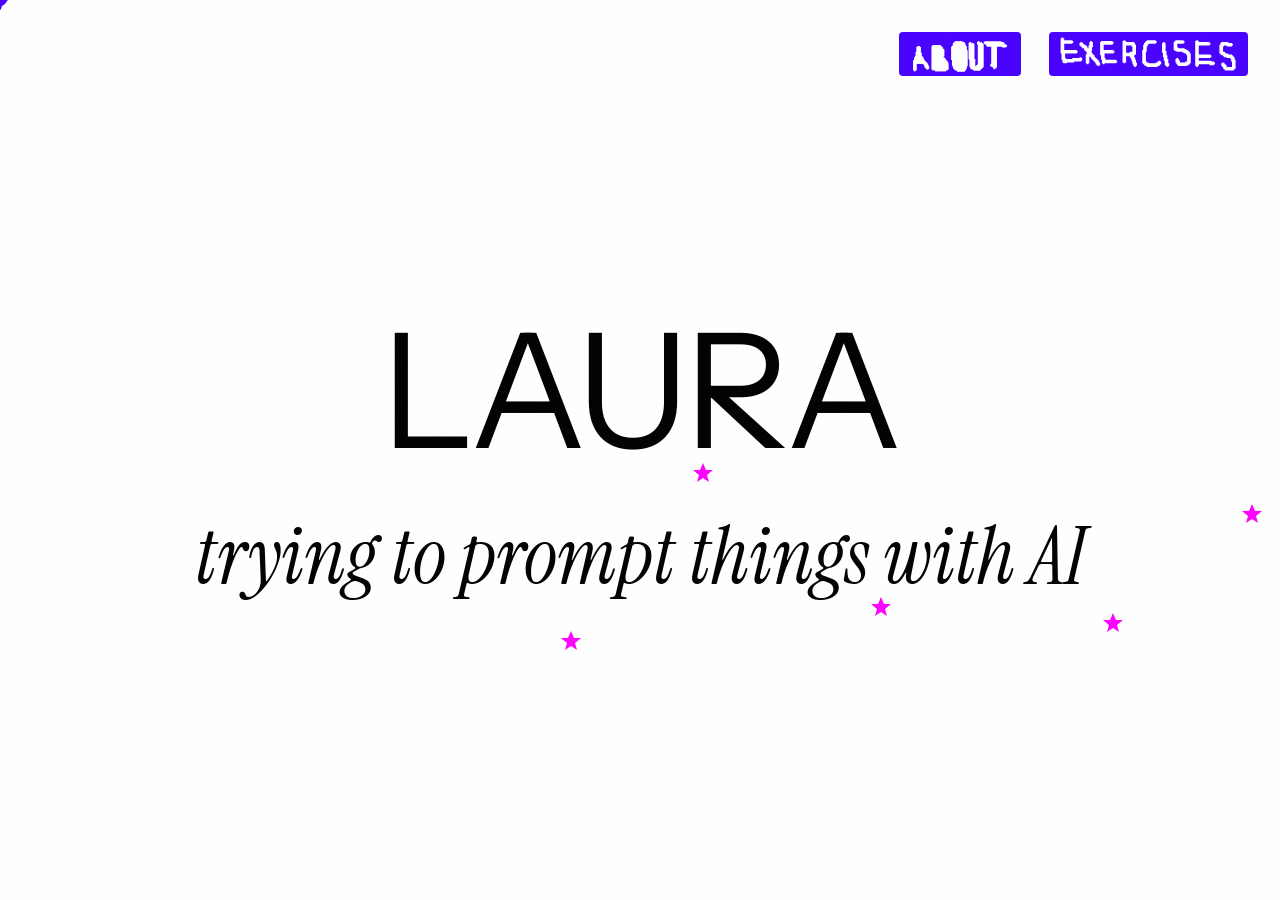
==== commit 428d55b6: "Add close-buttons, cursor fixes, pattern page updates" ====
--- a/index.html
+++ b/index.html
@@ -128,19 +128,6 @@
     </div>
   </nav>
 
-  <button class="close-btn" id="closeBtn">
-          <svg viewBox="0 0 1080 1080" fill="currentColor">
-  <path d="M1050.95,321.43v437.14M846.4,445.67h-5.53v1.84h-1.84v1.84h-1.84v92.03h1.84v12.88h1.84v11.04h1.84v7.36h1.84v5.52h1.84v11.04h1.84v9.2h1.84v3.68h1.84v5.52h1.84v7.36h1.84v3.68h1.84v29.45h1.84v3.68h1.84v1.84h1.84v1.84h5.53v-1.84h1.84v-1.84h1.84v-9.2h-1.84v-29.45h-1.84v-3.68h-1.84v-7.36h-1.84v-5.52h-1.84v-3.68h-1.84v-9.2h-1.84v-11.04h-1.84v-5.52h-1.84v-7.36h-1.84v-3.68h3.69v-1.84h1.84v-1.84h1.84v-3.68h1.84v-3.68h1.84v-1.84h1.84v-1.84h1.84v-3.68h1.84v-1.84h1.84v-3.68h1.84v-1.84h1.84v-3.68h1.84v-3.68l1.84,1.84h1.84v1.84h1.84v1.84h3.69v1.84h1.84v1.84h1.84v1.84h1.84v1.84h3.69v1.84h1.84v1.84h1.84v1.84h1.84v1.84h3.69v1.84h1.84v1.84h1.84v1.84h1.84v1.84h1.84v3.68h1.84v1.84h1.84v1.84h1.84v1.84h1.84v1.84h1.84v1.84h1.84v1.84h1.84v1.84h1.84v1.84h1.84v1.84h1.84v1.84h1.84v1.84h1.84v1.84h1.84v1.84h1.84v1.84h1.84v1.84h1.84v1.84h1.84v1.84h3.69v1.84h1.84v1.84h1.84v1.84h1.84v1.84h1.84v1.84h3.69v1.84h1.84v1.84h1.84v1.84h1.84v1.84h1.84v1.84h1.84v5.52h1.84v3.68h1.84v3.68h1.84v9.2h1.84v3.68h1.84v3.68h1.84v3.68h1.84v1.84h1.84v1.84h5.53v-1.84h1.84v-1.84h1.84v-9.2h-1.84v-3.68h-1.84v-3.68h-1.84v-9.2h-1.84v-3.68h-1.84v-3.68h-1.84v-5.52h-1.84v-1.84h-1.84v-1.84h-1.84v-1.84h-1.84v-1.84h-1.84v-1.84h-1.84v-1.84h-1.84v-1.84h-1.84v-1.84h-1.84v-1.84h-3.69v-1.84h-1.84v-1.84h-1.84v-1.84h-1.84v-1.84h-1.84v-1.84h-3.69v-1.84h-1.84v-1.84h-1.84v-1.84h-1.84v-1.84h-1.84v-1.84h-1.84v-1.84h-1.84v-1.84h-1.84v-1.84h-1.84v-1.84h-1.84v-1.84h-1.84v-1.84h-1.84v-1.84h-1.84v-1.84h-1.84v-3.68h-1.84v-1.84h-1.84v-1.84h-1.84v-1.84h-1.84v-1.84h-1.84v-1.84h-1.84v-1.84h-1.84v-1.84h-1.84v-1.84h-3.69v-1.84h-1.84v-1.84h-1.84v-1.84h-1.84v-1.84h-3.69v-1.84h-1.84v-1.84h-1.84v-1.84h-1.84v-1.84h-3.69v-1.84h-1.84v-1.84h-1.84v-1.84h1.84v-3.68h1.84v-1.84h1.84v-1.84h1.84v-1.84h1.84v-3.68h1.84v-1.84h1.84v-1.84h1.84v-1.84h1.84v-1.84h1.84v-3.68h1.84v-1.84h1.84v-1.84h1.84v-1.84h1.84v-1.84h1.84v-1.84h1.84v-1.84h1.84v-1.84h1.84v-3.68h1.84v-1.84h1.84v-1.84h1.84v-3.68h1.84v-7.36h-1.84v-1.84h-1.84v-1.84h-5.53v1.84h-1.84v1.84h-1.84v1.84h-1.84v3.68h-1.84v1.84h-1.84v1.84h-1.84v1.84h-1.84v1.84h-1.84v3.68h-1.84v1.84h-1.84v1.84h-1.84v1.84h-1.84v1.84h-1.84v1.84h-1.84v3.68h-1.84v1.84h-1.84v1.84h-1.84v1.84h-1.84v1.84h-1.84v1.84h-1.84v1.84h-1.84v3.68h-1.84v1.84h-1.84v3.68h-1.84v1.84h-1.84v3.68h-1.84v3.68h-1.84v3.68h-1.84v3.68h-1.84v3.68h-1.84v1.84h-1.84v3.68h-1.84v1.84h-1.84v3.68h-1.84v1.38l-1.84.46-.46-1.84h-1.38v-86.51h-1.84v-1.84h-1.84v-1.84ZM794.8,456.71h-58.97v1.84h-5.53v1.84h-1.84v1.84h-3.69v1.84h-1.84v1.84h-1.84v1.84h-1.84v1.84h-1.84v1.84h-1.84v1.84h-1.84v1.84h-1.84v1.84h-1.84v1.84h-1.84v1.84h-1.84v1.84h-1.84v1.84h-1.84v3.68h-1.84v1.84h-1.84v3.68h-1.84v3.68h-1.84v5.52h-1.84v3.68h-1.84v5.52h-1.84v5.52h-1.84v5.52h-1.84v5.52h-1.84v16.57h-1.84v11.04h-1.84v57.06h1.84v3.68h1.84v1.84h1.84v3.68h1.84v1.84h1.84v3.68h1.84v1.84h1.84v1.84h1.84v1.84h1.84v1.84h1.84v1.84h1.84v1.84h1.84v1.84h3.69v1.84h3.69v1.84h3.69v1.84h3.69v1.84h3.69v1.84h1.84v1.84h3.69v1.84h3.69v1.84h5.53v1.84h5.53v1.84h3.69v1.84h46.07v-1.84h5.53v-1.84h3.69v-1.84h3.69v-1.84h7.37v-1.84h3.69v-1.84h1.84v-1.84h1.84v-1.84h3.69v-1.84h1.84v-1.84h3.69v-1.84h1.84v-1.84h1.84v-1.84h1.84v-7.36h-1.84v-1.84h-1.84v-1.84h-5.53v1.84h-1.84v1.84h-3.69v1.84h-1.84v1.84h-3.69v1.84h-1.84v1.84h-1.84v1.84h-3.69v1.84h-7.37v1.84h-3.69v1.84h-3.69v1.84h-5.53v1.84h-35.01v-1.84h-3.69v-1.84h-5.53v-1.84h-5.53v-1.84h-3.69v-1.84h-3.69v-1.84h-1.84v-1.84h-3.69v-1.84h-3.69v-1.84h-3.69v-1.84h-3.69v-1.84h-3.69v-1.84h-1.84v-1.84h-1.84v-1.84h-1.84v-3.68h-1.84v-1.84h-1.84v-3.68h-1.84v-1.84h-1.84v-3.68h-1.84v-46.01h1.84v-11.04h1.84v-16.57h1.84v-5.52h1.84v-5.52h1.84v-5.52h1.84v-5.52h1.84v-3.68h1.84v-5.52h1.84v-3.68h1.84v-3.68h1.84v-1.84h1.84v-3.68h1.84v-1.84h1.84v-1.84h1.84v-1.84h1.84v-1.84h1.84v-1.84h1.84v-1.84h1.84v-1.84h1.84v-1.84h3.69v-1.84h1.84v-1.84h5.53v-1.84h53.44v-1.84h1.84v-1.84h1.84v-5.52h-1.84v-1.84h-1.84v-1.84ZM584.71,460.39h-5.53v1.84h-1.84v1.84h-1.84v3.68h-1.84v5.52h-1.84v5.52h-1.84v9.2h-1.84v7.36h-1.84v9.2h-1.84v7.36h-1.84v12.88h-1.84v9.2h-1.84v9.2h-1.84v11.04h-1.84v5.52h-1.84v11.04h-1.84v9.2h-1.84v18.41h-1.84v7.36h-1.84v47.86h1.84v1.84h1.84v1.84h5.53v-1.84h1.84v-1.84h1.84v-42.33h1.84v-7.36h1.84v-11.04h55.29v-1.84h12.9v3.68h1.84v5.52h1.84v5.52h1.84v5.52h1.84v1.84h1.84v3.68h1.84v1.84h1.84v1.84h1.84v3.68h1.84v5.52h1.84v5.52h1.84v5.52h1.84v3.68h1.84v1.84h1.84v1.84h5.53v-1.84h1.84v-1.84h1.84v-9.2h-1.84v-5.52h-1.84v-5.52h-1.84v-5.52h-1.84v-3.68h-1.84v-1.84h-1.84v-1.84h-1.84v-3.68h-1.84v-1.84h-1.84v-5.52h-1.84v-5.52h-1.84v-5.52h-1.84v-5.52h-1.84v-5.52h-1.84v-9.2h-1.84v-1.84h-1.84v-3.68h-1.84v-3.68h-1.84v-3.68h-1.84v-3.68h-1.84v-3.68h-1.84v-3.68h-1.84v-3.68h-1.84v-3.68h-1.84v-3.68h-1.84v-3.68h-1.84v-3.68h-1.84v-3.68h-1.84v-5.52h-1.84v-5.52h-1.84v-3.68h-1.84v-3.68h-1.84v-1.84h-1.84v-3.68h-1.84v-3.68h-1.84v-3.68h-1.84v-3.68h-1.84v-1.84h-1.84v-3.68h-1.84v-3.68h-1.84v-5.52h-1.84v-3.68h-1.84v-5.52h-1.84v-1.84h-1.84v-1.84ZM490.73,559.79h-22.11c-.08-1.97-.42-1.75,1.38-1.84,1.99-.1,4.01.07,5.99,0v-1.84h3.69v-1.84h3.69v-1.84h1.84v-1.84h1.84v-1.84h1.84v-1.84h1.84v-3.68h1.84v-1.84h1.84v-1.84h1.84v-27.61h-1.84v-3.68h-1.84v-3.68h-1.84v-1.84h-1.84v-1.84h-1.84v-1.84h-1.84v-1.84h-1.84v-1.84h-1.84v-1.84h-1.84v-1.84h-3.69v-1.84h-1.84v-1.84h-3.69v-1.84h-1.84v-1.84h-1.84v-1.84h-3.69v-1.84h-5.53v-1.84h-9.21v-1.84h-47.91v-1.84h-5.53v1.84h-1.84v1.84h-1.84v138.04h-1.84v27.61h1.84v1.84h1.84v1.84h3.69l-1.84,1.84v5.52h1.84v1.84h1.84v1.84h9.21v-1.84h40.54v-1.84h16.59v-1.84h11.06v-1.84h9.21v-1.84h3.69v-1.84h3.69v-1.84h1.84v-1.84h3.69v-1.84h1.84v-1.84h3.69v-1.84h1.84v-1.84h1.84v-1.84h1.84v-1.84h1.84v-1.84h1.84v-1.84h1.84v-1.84h1.84v-1.84h1.84v-3.68h1.84v-1.84h1.84v-3.68h1.84v-1.84h1.84v-3.68h1.84v-29.45h-1.84v-1.84h-1.84v-1.84h-1.84v-1.84h-1.84v-1.84h-1.84v-1.84h-3.69v-1.84h-1.84v-1.84h-3.69v-1.84h-1.84v-1.84h-3.69v-1.84h-3.69v-1.84h-9.21v-1.84ZM170.07,484.32h-5.53v1.84h-1.84v1.84h-1.84v3.68h-1.84v1.84h-3.69v1.84h-1.84v1.84h-1.84v1.84h-1.84v1.84h-1.84v1.84h-1.84v1.84h-1.84v1.84h-1.84v1.84h-1.84v1.84h-1.84v1.84h-1.84v1.84h-1.84v1.84h-1.84v1.84h-1.84v1.84h-1.84v1.84h-3.69v1.84h-1.84v1.84h-1.84v1.84h-3.69v1.84h-3.69v1.84h-3.69v1.84h-3.69v1.84h-1.84v1.84h-1.84v1.84h-3.69v1.84h-3.69v1.84h-1.84v1.84h-1.84v1.84h-1.84v3.68h-1.84v1.84h-1.84v1.84h-1.84v1.84h-1.84v3.68h-1.84v1.84h-1.84v1.84h-1.84v1.84h-1.84v1.84h-1.84v1.84h-1.84v1.84h-1.84v1.84h-1.84v7.36h1.84v1.84h1.84v1.84h7.37v1.84h5.53v1.84h3.69v1.84h3.69v1.84h1.84v1.84h3.69v1.84h1.84v1.84h3.69v1.84h5.53v1.84h3.69v1.84h1.84v1.84h3.69v1.84h3.69v1.84h3.69v1.84h1.84v1.84h1.84v1.84h1.84v1.84h1.84v1.84h3.69v1.84h1.84v1.84h1.84v1.84h1.84v1.84h1.84v1.84h1.84v1.84h1.84v1.84h1.84v1.84h1.84v1.84h1.84v1.84h1.84v1.84h1.84v3.68h1.84v1.84h1.84v1.84h1.84v1.84h1.84v1.84h1.84v1.84h1.84v1.84h3.69v1.84h1.84v1.84h1.84v1.84h1.84v1.84h3.69v1.84h1.84v1.84h1.84v1.84h1.84v1.84h1.84v1.84h1.84v1.84h9.21v-1.84h1.84v-1.84h1.84v-5.52h-1.84v-1.84h-1.84v-1.84h-3.69v-1.84h-1.84v-1.84h-1.84v-1.84h-1.84v-1.84h-1.84v-1.84h-1.84v-1.84h-3.69v-1.84h-1.84v-1.84h-1.84v-1.84h-1.84v-1.84h-1.84v-1.84h-1.84v-1.84h-1.84v-1.84h-1.84v-1.84h-1.84v-1.84h-1.84v-1.84h-1.84v-1.84h-1.84v-1.84h-1.84v-1.84h-1.84v-1.84h-1.84v-3.68h-1.84v-1.84h-1.84v-1.84h-1.84v-1.84h-3.69v-1.84h-1.84v-1.84h-1.84v-1.84h-1.84v-1.84h-3.69v-1.84h-1.84v-1.84h-1.84v-1.84h-1.84v-1.84h-1.84v-1.84h-3.69v-1.84h-3.69v-1.84h-3.69v-1.84h-1.84v-1.84h-3.69v-1.84c-.76-.76-6.56,1.69-5.53-1.84h140.06v-1.84h14.74v-1.84h7.37v-1.84h5.53v-1.84h60.81v-1.84h7.37v-1.84h1.84v-1.84h1.84v-5.52h-1.84v-1.84h-1.84v-1.84h-12.9v1.84h-60.81v1.84h-5.53v1.84h-7.37v1.84h-14.74v1.84H90.83l1.84-1.84v-1.84h1.84v-1.84h1.84v-3.68h1.84v-1.84h1.84v-1.84h1.84v-1.84h1.84v-1.84h1.84v-1.84h3.69v-1.84h1.84v-1.84h1.84v-1.84h3.69v-1.84h3.69v-1.84h3.69v-1.84h3.69v-1.84h1.84v-1.84h1.84v-1.84h3.69v-1.84h1.84v-1.84h1.84v-1.84h1.84v-1.84h1.84v-1.84h1.84v-1.84h1.84v-1.84h1.84v-1.84h1.84v-1.84h1.84v-1.84h1.84v-1.84h1.84v-1.84h1.84v-1.84h1.84v-1.84h1.84v-1.84h3.69v-1.84h1.84v-1.84h1.84v-1.84h1.84v-1.84h1.84v-1.84h1.84v-9.2h-1.84v-1.84h-1.84v-1.84Z"/>
-  <path d="M490.73,559.79v1.84h9.21v1.84h3.69v1.84h3.69v1.84h1.84v1.84h3.69v1.84h1.84v1.84h3.69v1.84h1.84v1.84h1.84v1.84h1.84v1.84h1.84v1.84h1.84v29.45h-1.84v3.68h-1.84v1.84h-1.84v3.68h-1.84v1.84h-1.84v3.68h-1.84v1.84h-1.84v1.84h-1.84v1.84h-1.84v1.84h-1.84v1.84h-1.84v1.84h-1.84v1.84h-1.84v1.84h-3.69v1.84h-1.84v1.84h-3.69v1.84h-1.84v1.84h-3.69v1.84h-3.69v1.84h-9.21v1.84h-11.06v1.84h-16.59v1.84h-40.54v1.84h-9.21v-1.84h-1.84v-1.84h-1.84v-5.52l1.84-1.84h-3.69v-1.84h-1.84v-1.84h-1.84v-27.61h1.84v-138.04h1.84v-1.84h1.84v-1.84h5.53v1.84h47.91v1.84h9.21v1.84h5.53v1.84h3.69v1.84h1.84v1.84h1.84v1.84h3.69v1.84h1.84v1.84h3.69v1.84h1.84v1.84h1.84v1.84h1.84v1.84h1.84v1.84h1.84v1.84h1.84v1.84h1.84v3.68h1.84v3.68h1.84v27.61h-1.84v1.84h-1.84v1.84h-1.84v3.68h-1.84v1.84h-1.84v1.84h-1.84v1.84h-1.84v1.84h-3.69v1.84h-3.69v1.84c-1.98.07-4-.1-5.99,0-1.8.09-1.46-.13-1.38,1.84h22.11ZM442.81,489.84h-38.7v68.1l1.84-1.84h1.84v-1.84h20.27v-1.84h11.06v-1.84h11.06v-1.84h5.53v-1.84h7.37v-1.84h7.37v-1.84h3.69v-1.84h3.69v-3.68h1.84v-1.84h1.84v-1.84h1.84v-16.57h-1.84v-3.68h-1.84v-3.68h-1.84v-1.84h-1.84v-1.84h-1.84v-1.84h-3.69v-1.84h-1.84v-1.84h-3.69v-1.84h-1.84v-1.84h-1.84v-1.84h-3.69v-1.84h-5.53v-1.84h-9.21v-1.84ZM405.96,563.47l-1.84.46v58.44h-1.84v22.09h40.54v-1.84h16.59v-1.84h11.06v-1.84h9.21v-1.84h3.69v-1.84h3.69v-1.84h1.84v-1.84h3.69v-1.84h1.84v-1.84h3.69v-1.84h1.84v-1.84h1.84v-1.84h1.84v-1.84h1.84v-3.68h1.84v-1.84h1.84v-3.68h1.84v-1.84h1.84v-3.68h1.84v-18.41h-1.84v-1.84h-3.69v-1.84h-1.84v-1.84h-3.69v-1.84h-1.84v-1.84h-3.69v-1.84h-3.69v-1.84h-9.21v-1.84h-23.96v-1.84h-33.17v-1.84h-18.43v-1.84h-1.84v-1.84h-1.38l-.46-1.84Z"/>
-  <path d="M170.07,484.32v1.84h1.84v1.84h1.84v9.2h-1.84v1.84h-1.84v1.84h-1.84v1.84h-1.84v1.84h-1.84v1.84h-3.69v1.84h-1.84v1.84h-1.84v1.84h-1.84v1.84h-1.84v1.84h-1.84v1.84h-1.84v1.84h-1.84v1.84h-1.84v1.84h-1.84v1.84h-1.84v1.84h-1.84v1.84h-1.84v1.84h-1.84v1.84h-1.84v1.84h-3.69v1.84h-1.84v1.84h-1.84v1.84h-3.69v1.84h-3.69v1.84h-3.69v1.84h-3.69v1.84h-1.84v1.84h-1.84v1.84h-3.69v1.84h-1.84v1.84h-1.84v1.84h-1.84v1.84h-1.84v1.84h-1.84v3.68h-1.84v1.84h-1.84v1.84l-1.84,1.84h152.96v-1.84h14.74v-1.84h7.37v-1.84h5.53v-1.84h60.81v-1.84h12.9v1.84h1.84v1.84h1.84v5.52h-1.84v1.84h-1.84v1.84h-7.37v1.84h-60.81v1.84h-5.53v1.84h-7.37v1.84h-14.74v1.84H109.26c-1.03,3.53,4.77,1.08,5.53,1.84v1.84h3.69v1.84h1.84v1.84h3.69v1.84h3.69v1.84h3.69v1.84h1.84v1.84h1.84v1.84h1.84v1.84h1.84v1.84h3.69v1.84h1.84v1.84h1.84v1.84h1.84v1.84h3.69v1.84h1.84v1.84h1.84v1.84h1.84v3.68h1.84v1.84h1.84v1.84h1.84v1.84h1.84v1.84h1.84v1.84h1.84v1.84h1.84v1.84h1.84v1.84h1.84v1.84h1.84v1.84h1.84v1.84h1.84v1.84h1.84v1.84h1.84v1.84h3.69v1.84h1.84v1.84h1.84v1.84h1.84v1.84h1.84v1.84h1.84v1.84h3.69v1.84h1.84v1.84h1.84v5.52h-1.84v1.84h-1.84v1.84h-9.21v-1.84h-1.84v-1.84h-1.84v-1.84h-1.84v-1.84h-1.84v-1.84h-1.84v-1.84h-3.69v-1.84h-1.84v-1.84h-1.84v-1.84h-1.84v-1.84h-3.69v-1.84h-1.84v-1.84h-1.84v-1.84h-1.84v-1.84h-1.84v-1.84h-1.84v-1.84h-1.84v-3.68h-1.84v-1.84h-1.84v-1.84h-1.84v-1.84h-1.84v-1.84h-1.84v-1.84h-1.84v-1.84h-1.84v-1.84h-1.84v-1.84h-1.84v-1.84h-1.84v-1.84h-1.84v-1.84h-3.69v-1.84h-1.84v-1.84h-1.84v-1.84h-1.84v-1.84h-1.84v-1.84h-3.69v-1.84h-3.69v-1.84h-3.69v-1.84h-1.84v-1.84h-3.69v-1.84h-5.53v-1.84h-3.69v-1.84h-1.84v-1.84h-3.69v-1.84h-1.84v-1.84h-3.69v-1.84h-3.69v-1.84h-5.53v-1.84h-7.37v-1.84h-1.84v-1.84h-1.84v-7.36h1.84v-1.84h1.84v-1.84h1.84v-1.84h1.84v-1.84h1.84v-1.84h1.84v-1.84h1.84v-1.84h1.84v-3.68h1.84v-1.84h1.84v-1.84h1.84v-1.84h1.84v-3.68h1.84v-1.84h1.84v-1.84h1.84v-1.84h3.69v-1.84h3.69v-1.84h1.84v-1.84h1.84v-1.84h3.69v-1.84h3.69v-1.84h3.69v-1.84h3.69v-1.84h1.84v-1.84h1.84v-1.84h3.69v-1.84h1.84v-1.84h1.84v-1.84h1.84v-1.84h1.84v-1.84h1.84v-1.84h1.84v-1.84h1.84v-1.84h1.84v-1.84h1.84v-1.84h1.84v-1.84h1.84v-1.84h1.84v-1.84h1.84v-1.84h1.84v-1.84h3.69v-1.84h1.84v-3.68h1.84v-1.84h1.84v-1.84h5.53Z"/>
-  <polygon points="846.4 445.67 846.4 447.51 848.24 447.51 848.24 449.35 850.08 449.35 850.08 535.86 851.47 535.86 851.93 537.7 853.77 537.24 853.77 535.86 855.61 535.86 855.61 532.18 857.45 532.18 857.45 530.34 859.3 530.34 859.3 526.66 861.14 526.66 861.14 524.82 862.98 524.82 862.98 521.13 864.83 521.13 864.83 517.45 866.67 517.45 866.67 513.77 868.51 513.77 868.51 510.09 870.35 510.09 870.35 506.41 872.2 506.41 872.2 504.57 874.04 504.57 874.04 500.89 875.88 500.89 875.88 499.05 877.73 499.05 877.73 495.37 879.57 495.37 879.57 493.53 881.41 493.53 881.41 491.68 883.25 491.68 883.25 489.84 885.1 489.84 885.1 488 886.94 488 886.94 486.16 888.78 486.16 888.78 484.32 890.63 484.32 890.63 480.64 892.47 480.64 892.47 478.8 894.31 478.8 894.31 476.96 896.15 476.96 896.15 475.12 898 475.12 898 473.28 899.84 473.28 899.84 471.44 901.68 471.44 901.68 467.76 903.53 467.76 903.53 465.92 905.37 465.92 905.37 464.08 907.21 464.08 907.21 462.24 909.05 462.24 909.05 460.39 910.9 460.39 910.9 456.71 912.74 456.71 912.74 454.87 914.58 454.87 914.58 453.03 916.43 453.03 916.43 451.19 921.95 451.19 921.95 453.03 923.8 453.03 923.8 454.87 925.64 454.87 925.64 462.24 923.8 462.24 923.8 465.92 921.95 465.92 921.95 467.76 920.11 467.76 920.11 469.6 918.27 469.6 918.27 473.28 916.43 473.28 916.43 475.12 914.58 475.12 914.58 476.96 912.74 476.96 912.74 478.8 910.9 478.8 910.9 480.64 909.05 480.64 909.05 482.48 907.21 482.48 907.21 484.32 905.37 484.32 905.37 486.16 903.53 486.16 903.53 489.84 901.68 489.84 901.68 491.68 899.84 491.68 899.84 493.53 898 493.53 898 495.37 896.15 495.37 896.15 497.21 894.31 497.21 894.31 500.89 892.47 500.89 892.47 502.73 890.63 502.73 890.63 504.57 888.78 504.57 888.78 506.41 886.94 506.41 886.94 510.09 885.1 510.09 885.1 511.93 886.94 511.93 886.94 513.77 888.78 513.77 888.78 515.61 892.47 515.61 892.47 517.45 894.31 517.45 894.31 519.29 896.15 519.29 896.15 521.13 898 521.13 898 522.97 901.68 522.97 901.68 524.82 903.53 524.82 903.53 526.66 905.37 526.66 905.37 528.5 907.21 528.5 907.21 530.34 910.9 530.34 910.9 532.18 912.74 532.18 912.74 534.02 914.58 534.02 914.58 535.86 916.43 535.86 916.43 537.7 918.27 537.7 918.27 539.54 920.11 539.54 920.11 541.38 921.95 541.38 921.95 543.22 923.8 543.22 923.8 545.06 925.64 545.06 925.64 548.74 927.48 548.74 927.48 550.58 929.33 550.58 929.33 552.42 931.17 552.42 931.17 554.26 933.01 554.26 933.01 556.11 934.85 556.11 934.85 557.95 936.7 557.95 936.7 559.79 938.54 559.79 938.54 561.63 940.38 561.63 940.38 563.47 942.23 563.47 942.23 565.31 944.07 565.31 944.07 567.15 945.91 567.15 945.91 568.99 947.75 568.99 947.75 570.83 949.6 570.83 949.6 572.67 953.28 572.67 953.28 574.51 955.13 574.51 955.13 576.35 956.97 576.35 956.97 578.19 958.81 578.19 958.81 580.03 960.65 580.03 960.65 581.87 964.34 581.87 964.34 583.71 966.18 583.71 966.18 585.55 968.03 585.55 968.03 587.4 969.87 587.4 969.87 589.24 971.71 589.24 971.71 591.08 973.55 591.08 973.55 592.92 975.4 592.92 975.4 594.76 977.24 594.76 977.24 596.6 979.08 596.6 979.08 598.44 980.93 598.44 980.93 603.96 982.77 603.96 982.77 607.64 984.61 607.64 984.61 611.32 986.45 611.32 986.45 620.53 988.3 620.53 988.3 624.21 990.14 624.21 990.14 627.89 991.98 627.89 991.98 637.09 990.14 637.09 990.14 638.93 988.3 638.93 988.3 640.77 982.77 640.77 982.77 638.93 980.93 638.93 980.93 637.09 979.08 637.09 979.08 633.41 977.24 633.41 977.24 629.73 975.4 629.73 975.4 626.05 973.55 626.05 973.55 616.84 971.71 616.84 971.71 613.16 969.87 613.16 969.87 609.48 968.03 609.48 968.03 603.96 966.18 603.96 966.18 602.12 964.34 602.12 964.34 600.28 962.5 600.28 962.5 598.44 960.65 598.44 960.65 596.6 958.81 596.6 958.81 594.76 955.13 594.76 955.13 592.92 953.28 592.92 953.28 591.08 951.44 591.08 951.44 589.24 949.6 589.24 949.6 587.4 947.75 587.4 947.75 585.55 944.07 585.55 944.07 583.71 942.23 583.71 942.23 581.87 940.38 581.87 940.38 580.03 938.54 580.03 938.54 578.19 936.7 578.19 936.7 576.35 934.85 576.35 934.85 574.51 933.01 574.51 933.01 572.67 931.17 572.67 931.17 570.83 929.33 570.83 929.33 568.99 927.48 568.99 927.48 567.15 925.64 567.15 925.64 565.31 923.8 565.31 923.8 563.47 921.95 563.47 921.95 561.63 920.11 561.63 920.11 559.79 918.27 559.79 918.27 557.95 916.43 557.95 916.43 556.11 914.58 556.11 914.58 554.26 912.74 554.26 912.74 550.58 910.9 550.58 910.9 548.74 909.05 548.74 909.05 546.9 907.21 546.9 907.21 545.06 905.37 545.06 905.37 543.22 901.68 543.22 901.68 541.38 899.84 541.38 899.84 539.54 898 539.54 898 537.7 896.15 537.7 896.15 535.86 892.47 535.86 892.47 534.02 890.63 534.02 890.63 532.18 888.78 532.18 888.78 530.34 886.94 530.34 886.94 528.5 883.25 528.5 883.25 526.66 881.41 526.66 881.41 524.82 879.57 524.82 877.73 522.97 877.73 526.66 875.88 526.66 875.88 530.34 874.04 530.34 874.04 532.18 872.2 532.18 872.2 535.86 870.35 535.86 870.35 537.7 868.51 537.7 868.51 541.38 866.67 541.38 866.67 543.22 864.83 543.22 864.83 545.06 862.98 545.06 862.98 548.74 861.14 548.74 861.14 552.42 859.3 552.42 859.3 554.26 857.45 554.26 857.45 556.11 853.77 556.11 853.77 559.79 855.61 559.79 855.61 567.15 857.45 567.15 857.45 572.67 859.3 572.67 859.3 583.71 861.14 583.71 861.14 592.92 862.98 592.92 862.98 596.6 864.83 596.6 864.83 602.12 866.67 602.12 866.67 609.48 868.51 609.48 868.51 613.16 870.35 613.16 870.35 642.61 872.2 642.61 872.2 651.82 870.35 651.82 870.35 653.66 868.51 653.66 868.51 655.5 862.98 655.5 862.98 653.66 861.14 653.66 861.14 651.82 859.3 651.82 859.3 648.13 857.45 648.13 857.45 618.69 855.61 618.69 855.61 615 853.77 615 853.77 607.64 851.93 607.64 851.93 602.12 850.08 602.12 850.08 598.44 848.24 598.44 848.24 589.24 846.4 589.24 846.4 578.19 844.55 578.19 844.55 572.67 842.71 572.67 842.71 565.31 840.87 565.31 840.87 554.26 839.03 554.26 839.03 541.38 837.18 541.38 837.18 449.35 839.03 449.35 839.03 447.51 840.87 447.51 840.87 445.67 846.4 445.67"/>
-  <path d="M584.71,460.39v1.84h1.84v1.84h1.84v5.52h1.84v3.68h1.84v5.52h1.84v3.68h1.84v3.68h1.84v1.84h1.84v3.68h1.84v3.68h1.84v3.68h1.84v3.68h1.84v1.84h1.84v3.68h1.84v3.68h1.84v5.52h1.84v5.52h1.84v3.68h1.84v3.68h1.84v3.68h1.84v3.68h1.84v3.68h1.84v3.68h1.84v3.68h1.84v3.68h1.84v3.68h1.84v3.68h1.84v3.68h1.84v3.68h1.84v1.84h1.84v9.2h1.84v5.52h1.84v5.52h1.84v5.52h1.84v5.52h1.84v5.52h1.84v1.84h1.84v3.68h1.84v1.84h1.84v1.84h1.84v3.68h1.84v5.52h1.84v5.52h1.84v5.52h1.84v9.2h-1.84v1.84h-1.84v1.84h-5.53v-1.84h-1.84v-1.84h-1.84v-3.68h-1.84v-5.52h-1.84v-5.52h-1.84v-5.52h-1.84v-3.68h-1.84v-1.84h-1.84v-1.84h-1.84v-3.68h-1.84v-1.84h-1.84v-5.52h-1.84v-5.52h-1.84v-5.52h-1.84v-3.68h-12.9v1.84h-55.29v11.04h-1.84v7.36h-1.84v42.33h-1.84v1.84h-1.84v1.84h-5.53v-1.84h-1.84v-1.84h-1.84v-47.86h1.84v-7.36h1.84v-18.41h1.84v-9.2h1.84v-11.04h1.84v-5.52h1.84v-11.04h1.84v-9.2h1.84v-9.2h1.84v-12.88h1.84v-7.36h1.84v-9.2h1.84v-7.36h1.84v-9.2h1.84v-5.52h1.84v-5.52h1.84v-3.68h1.84v-1.84h1.84v-1.84h5.53ZM584.71,491.68l-1.84.46v1.38h-1.84v7.36h-1.84v9.2h-1.84v7.36h-1.84v12.88h-1.84v9.2h-1.84v9.2h-1.84v11.04h-1.84v5.52h-1.84v11.04h-1.84v3.68h47.91v-1.84h14.74v-3.68h-1.84v-1.84h-1.84v-3.68h-1.84v-3.68h-1.84v-3.68h-1.84v-3.68h-1.84v-3.68h-1.84v-3.68h-1.84v-3.68h-1.84v-3.68h-1.84v-3.68h-1.84v-3.68h-1.84v-3.68h-1.84v-3.68h-1.84v-5.52h-1.84v-5.52h-1.84v-3.68h-1.84v-3.68h-1.84v-1.84h-1.84v-3.68h-1.84v-3.68h-1.84v-3.68h-1.84v-3.68h-1.38l-.46-1.84Z"/>
-  <polygon points="794.8 456.71 794.8 458.55 796.64 458.55 796.64 460.39 798.48 460.39 798.48 465.92 796.64 465.92 796.64 467.76 794.8 467.76 794.8 469.6 741.36 469.6 741.36 471.44 735.83 471.44 735.83 473.28 733.98 473.28 733.98 475.12 730.3 475.12 730.3 476.96 728.46 476.96 728.46 478.8 726.61 478.8 726.61 480.64 724.77 480.64 724.77 482.48 722.93 482.48 722.93 484.32 721.08 484.32 721.08 486.16 719.24 486.16 719.24 488 717.4 488 717.4 489.84 715.56 489.84 715.56 493.53 713.71 493.53 713.71 495.37 711.87 495.37 711.87 499.05 710.03 499.05 710.03 502.73 708.18 502.73 708.18 508.25 706.34 508.25 706.34 511.93 704.5 511.93 704.5 517.45 702.66 517.45 702.66 522.97 700.81 522.97 700.81 528.5 698.97 528.5 698.97 534.02 697.13 534.02 697.13 550.58 695.28 550.58 695.28 561.63 693.44 561.63 693.44 607.64 695.28 607.64 695.28 611.32 697.13 611.32 697.13 613.16 698.97 613.16 698.97 616.84 700.81 616.84 700.81 618.69 702.66 618.69 702.66 622.37 704.5 622.37 704.5 624.21 706.34 624.21 706.34 626.05 708.18 626.05 708.18 627.89 711.87 627.89 711.87 629.73 715.56 629.73 715.56 631.57 719.24 631.57 719.24 633.41 722.93 633.41 722.93 635.25 726.61 635.25 726.61 637.09 728.46 637.09 728.46 638.93 732.14 638.93 732.14 640.77 735.83 640.77 735.83 642.61 741.36 642.61 741.36 644.45 746.88 644.45 746.88 646.29 750.57 646.29 750.57 648.13 785.58 648.13 785.58 646.29 791.11 646.29 791.11 644.45 794.8 644.45 794.8 642.61 798.48 642.61 798.48 640.77 805.85 640.77 805.85 638.93 809.54 638.93 809.54 637.09 811.38 637.09 811.38 635.25 813.23 635.25 813.23 633.41 816.91 633.41 816.91 631.57 818.75 631.57 818.75 629.73 822.44 629.73 822.44 627.89 824.28 627.89 824.28 626.05 829.81 626.05 829.81 627.89 831.65 627.89 831.65 629.73 833.5 629.73 833.5 637.09 831.65 637.09 831.65 638.93 829.81 638.93 829.81 640.77 827.97 640.77 827.97 642.61 824.28 642.61 824.28 644.45 822.44 644.45 822.44 646.29 818.75 646.29 818.75 648.13 816.91 648.13 816.91 649.98 815.07 649.98 815.07 651.82 811.38 651.82 811.38 653.66 804.01 653.66 804.01 655.5 800.33 655.5 800.33 657.34 796.64 657.34 796.64 659.18 791.11 659.18 791.11 661.02 745.04 661.02 745.04 659.18 741.36 659.18 741.36 657.34 735.83 657.34 735.83 655.5 730.3 655.5 730.3 653.66 726.61 653.66 726.61 651.82 722.93 651.82 722.93 649.98 721.08 649.98 721.08 648.13 717.4 648.13 717.4 646.29 713.71 646.29 713.71 644.45 710.03 644.45 710.03 642.61 706.34 642.61 706.34 640.77 702.66 640.77 702.66 638.93 700.81 638.93 700.81 637.09 698.97 637.09 698.97 635.25 697.13 635.25 697.13 633.41 695.28 633.41 695.28 631.57 693.44 631.57 693.44 629.73 691.6 629.73 691.6 627.89 689.76 627.89 689.76 624.21 687.91 624.21 687.91 622.37 686.07 622.37 686.07 618.69 684.23 618.69 684.23 616.84 682.38 616.84 682.38 613.16 680.54 613.16 680.54 556.11 682.38 556.11 682.38 545.06 684.23 545.06 684.23 528.5 686.07 528.5 686.07 522.97 687.91 522.97 687.91 517.45 689.76 517.45 689.76 511.93 691.6 511.93 691.6 506.41 693.44 506.41 693.44 502.73 695.28 502.73 695.28 497.21 697.13 497.21 697.13 493.53 698.97 493.53 698.97 489.84 700.81 489.84 700.81 488 702.66 488 702.66 484.32 704.5 484.32 704.5 482.48 706.34 482.48 706.34 480.64 708.18 480.64 708.18 478.8 710.03 478.8 710.03 476.96 711.87 476.96 711.87 475.12 713.71 475.12 713.71 473.28 715.56 473.28 715.56 471.44 717.4 471.44 717.4 469.6 719.24 469.6 719.24 467.76 721.08 467.76 721.08 465.92 722.93 465.92 722.93 464.08 724.77 464.08 724.77 462.24 728.46 462.24 728.46 460.39 730.3 460.39 730.3 458.55 735.83 458.55 735.83 456.71 794.8 456.71"/>
-  <polygon points="405.96 563.47 406.42 565.31 407.8 565.31 407.8 567.15 409.64 567.15 409.64 568.99 428.07 568.99 428.07 570.83 461.24 570.83 461.24 572.67 485.2 572.67 485.2 574.51 494.41 574.51 494.41 576.35 498.1 576.35 498.1 578.19 501.79 578.19 501.79 580.03 503.63 580.03 503.63 581.87 507.31 581.87 507.31 583.71 509.16 583.71 509.16 585.55 512.84 585.55 512.84 587.4 514.69 587.4 514.69 605.8 512.84 605.8 512.84 609.48 511 609.48 511 611.32 509.16 611.32 509.16 615 507.31 615 507.31 616.84 505.47 616.84 505.47 620.53 503.63 620.53 503.63 622.37 501.79 622.37 501.79 624.21 499.94 624.21 499.94 626.05 498.1 626.05 498.1 627.89 494.41 627.89 494.41 629.73 492.57 629.73 492.57 631.57 488.89 631.57 488.89 633.41 487.04 633.41 487.04 635.25 483.36 635.25 483.36 637.09 479.67 637.09 479.67 638.93 470.46 638.93 470.46 640.77 459.4 640.77 459.4 642.61 442.81 642.61 442.81 644.45 402.27 644.45 402.27 622.37 404.12 622.37 404.12 563.93 405.96 563.47"/>
-  <polygon points="442.81 489.84 442.81 491.68 452.03 491.68 452.03 493.53 457.56 493.53 457.56 495.37 461.24 495.37 461.24 497.21 463.09 497.21 463.09 499.05 464.93 499.05 464.93 500.89 468.61 500.89 468.61 502.73 470.46 502.73 470.46 504.57 474.14 504.57 474.14 506.41 475.99 506.41 475.99 508.25 477.83 508.25 477.83 510.09 479.67 510.09 479.67 513.77 481.51 513.77 481.51 517.45 483.36 517.45 483.36 534.02 481.51 534.02 481.51 535.86 479.67 535.86 479.67 537.7 477.83 537.7 477.83 541.38 474.14 541.38 474.14 543.22 470.46 543.22 470.46 545.06 463.09 545.06 463.09 546.9 455.71 546.9 455.71 548.74 450.19 548.74 450.19 550.58 439.13 550.58 439.13 552.42 428.07 552.42 428.07 554.26 407.8 554.26 407.8 556.11 405.96 556.11 404.12 557.95 404.12 489.84 442.81 489.84"/>
-  <polygon points="584.71 491.68 585.17 493.53 586.56 493.53 586.56 497.21 588.4 497.21 588.4 500.89 590.24 500.89 590.24 504.57 592.09 504.57 592.09 508.25 593.93 508.25 593.93 510.09 595.77 510.09 595.77 513.77 597.61 513.77 597.61 517.45 599.46 517.45 599.46 522.97 601.3 522.97 601.3 528.5 603.14 528.5 603.14 532.18 604.99 532.18 604.99 535.86 606.83 535.86 606.83 539.54 608.67 539.54 608.67 543.22 610.51 543.22 610.51 546.9 612.36 546.9 612.36 550.58 614.2 550.58 614.2 554.26 616.04 554.26 616.04 557.95 617.88 557.95 617.88 561.63 619.73 561.63 619.73 565.31 621.57 565.31 621.57 568.99 623.41 568.99 623.41 572.67 625.26 572.67 625.26 574.51 627.1 574.51 627.1 578.19 612.36 578.19 612.36 580.03 564.44 580.03 564.44 576.35 566.29 576.35 566.29 565.31 568.13 565.31 568.13 559.79 569.97 559.79 569.97 548.74 571.81 548.74 571.81 539.54 573.66 539.54 573.66 530.34 575.5 530.34 575.5 517.45 577.34 517.45 577.34 510.09 579.19 510.09 579.19 500.89 581.03 500.89 581.03 493.53 582.87 493.53 582.87 492.14 584.71 491.68"/>
-</svg>
-        </button>
 
   <section id="home" class="section active">
     <h1>LAURA</h1>
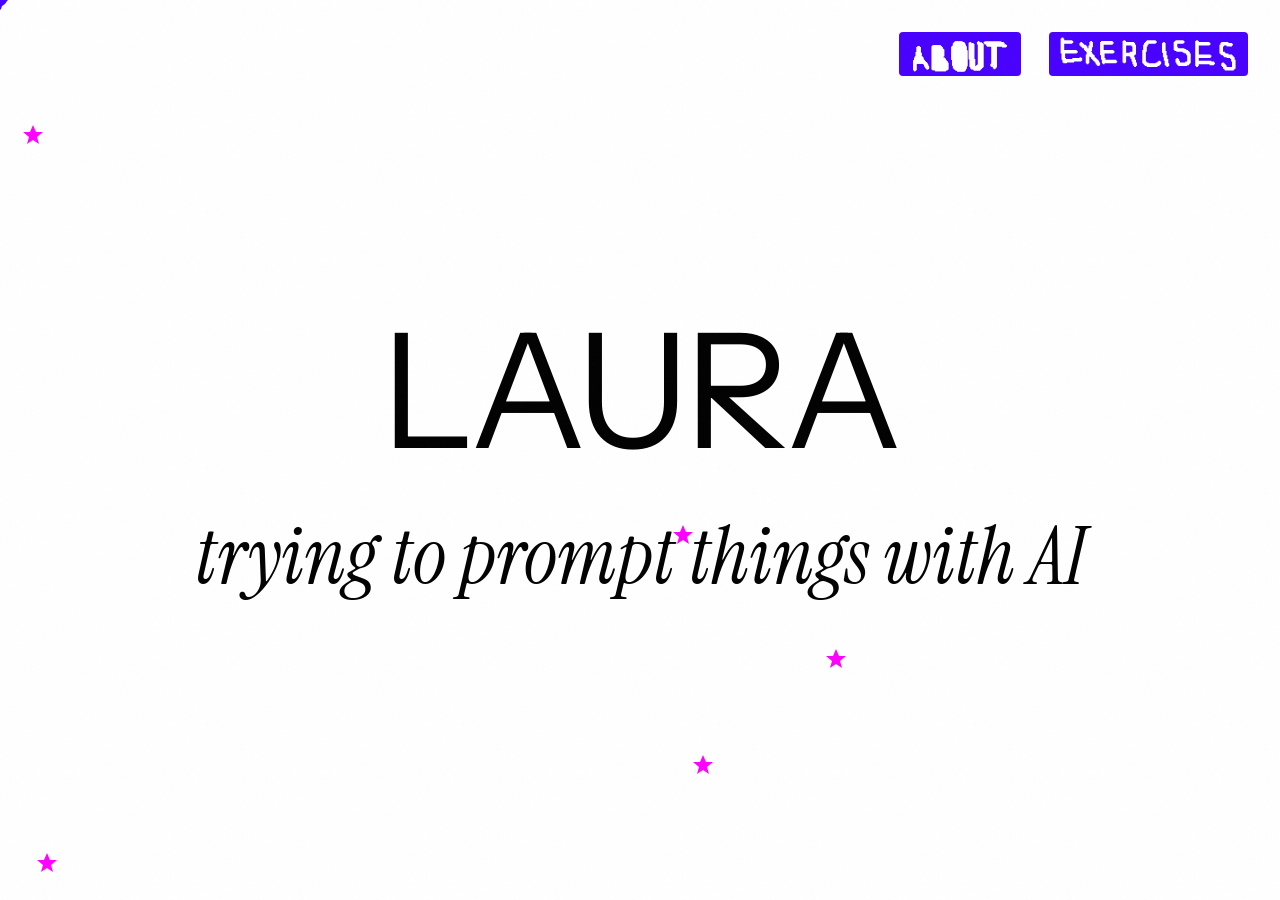
==== commit 89aa3383: "Fix JS crash from removed closeBtn on index.html" ====
--- a/index.html
+++ b/index.html
@@ -230,12 +230,10 @@
     function showSection(id) {
       document.querySelectorAll('.section').forEach(s => s.classList.remove('active'));
       document.getElementById(id).classList.add('active');
-      document.getElementById('closeBtn').style.display = id === 'home' ? 'none' : 'block';
     }
 
     document.getElementById('aboutBtn').addEventListener('click', e => { e.preventDefault(); showSection('about'); });
     document.getElementById('exercise2Btn').addEventListener('click', e => { e.preventDefault(); showSection('pattern'); });
-    document.getElementById('closeBtn').addEventListener('click', () => showSection('home'));
     document.addEventListener('keydown', e => { if (e.key === 'Escape') showSection('home'); });
     if (window.location.hash === '#about') showSection('about');
 
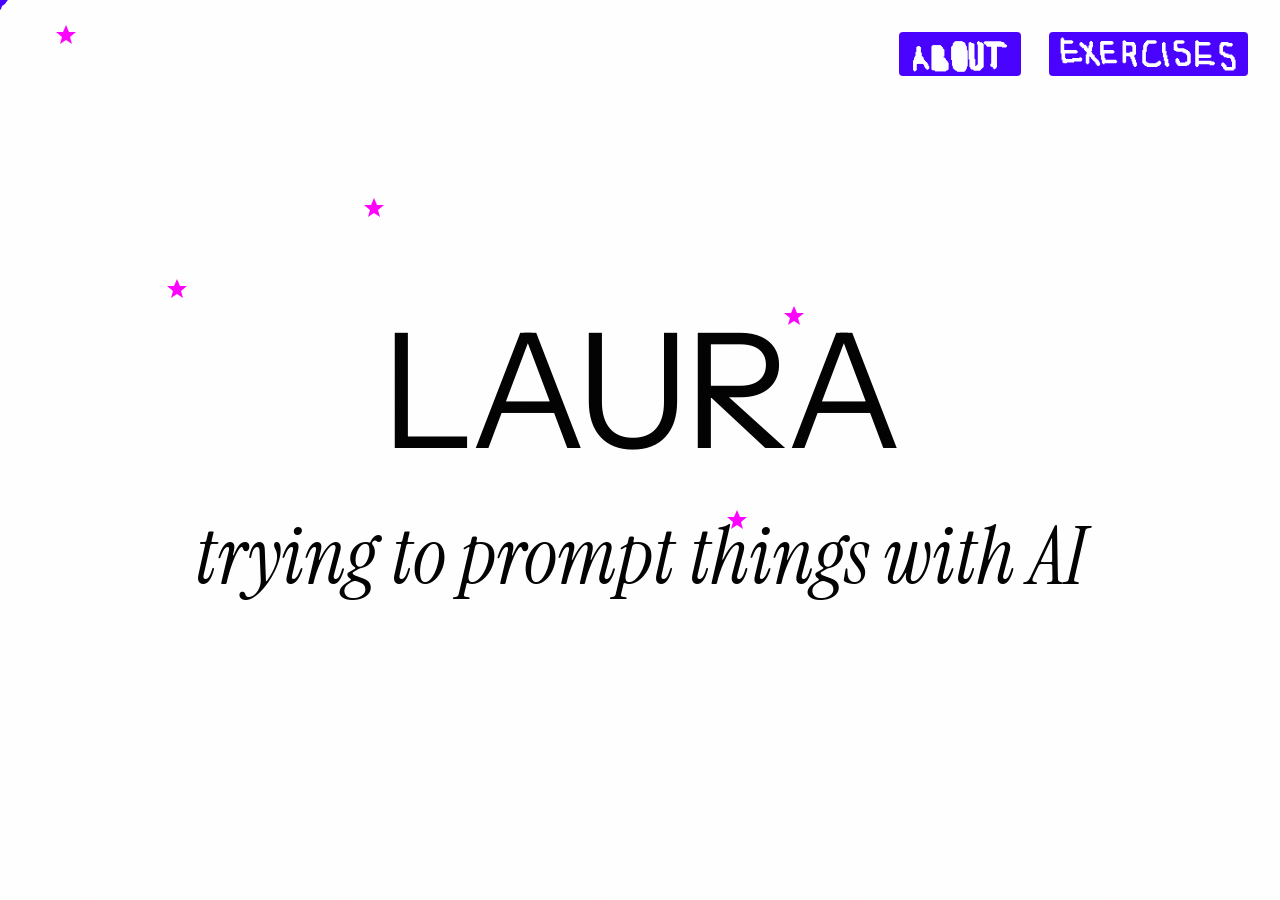
==== commit adc5dd61: "about section: restructure heading hierarchy, add credits text" ====
--- a/index.html
+++ b/index.html
@@ -58,7 +58,7 @@
             <path d="M864.64,560.57v-2.87h1.44v-5.74h1.44v-5.74h1.44v-5.74h1.44v-5.74h1.44v-5.74h1.44v-5.74h1.44v-5.74h1.44v-2.87h1.44v-4.31h1.44v-2.87h1.44v-5.74h1.44v-5.74h1.44v-7.18h1.44v-4.31h1.44v-2.87h1.44v-8.62h1.44v-2.87h1.44v-14.36h1.44v-11.49h1.44v-2.87c2.27-.48,1.31,1.37,1.44,2.87h1.44v2.87h1.44v1.44h1.44v2.87h1.44v2.87h1.44v2.87h1.44v2.87h1.44v2.87h1.44v2.87h1.44v2.87h1.44v2.87h1.44v2.87h1.44v2.87h1.44v2.87h1.44v2.87h1.44v2.87h1.44v2.87h1.44v2.87h1.44v2.87h1.44v2.87h1.44v2.87h1.44v2.87h1.44v4.31h1.44v2.87h1.44v2.87h1.44v2.87h1.44v2.87h1.44v2.87h1.44v2.87h1.44v2.87h1.44v2.87h1.44v2.87h1.44v2.87h1.44v2.87h1.44v2.87h1.44v2.87h1.44v2.87h1.44v2.87h1.44v4.31h1.44v2.87h-87.72Z"/>
           </svg>
         </a>
-        <a href="#" class="dropdown-item" id="exercise2Btn">
+        <a href="exercise2.html" class="dropdown-item" id="exercise2Btn">
           <svg viewBox="0 400 1080 280" fill="currentColor" xmlns="http://www.w3.org/2000/svg" style="height: 1.2em; width: auto; display: block;">
             <path d="M1012.08,419.12h-3.98v1.32h-1.33v1.32h-1.33v13.25h-1.33v21.2h-1.33v47.69h-1.33v13.25h-1.33v86.11c-2.09.44-1.2-1.26-1.33-2.65h-1.33v-5.3h-1.33v-3.97h-1.33v-2.65h-1.33v-3.97h-1.33v-2.65h-1.33v-1.32h-1.33v-2.65h-1.33v-3.97h-1.33v-2.65h-1.33v-2.65h-1.33v-1.32h-1.33v-2.65h-1.33v-3.97h-1.33v-2.65h-1.33v-1.32h-1.33v-2.65h-1.33v-2.65h-1.33v-2.65h-1.33v-2.65h-1.33v-2.65h-1.33v-1.32h-1.33v-1.32h-1.33v-2.65h-1.33v-2.65h-1.33v-1.32h-1.33v-2.65h-1.33v-2.65h-1.33v-1.32h-1.33v-2.65h-1.33v-2.65h-1.33v-2.65h-1.33v-2.65h-1.33v-2.65h-1.33v-1.32h-1.33v-2.65h-1.33v-1.32h-1.33v-2.65h-1.33v-1.32h-1.33v-2.65h-1.33v-2.65h-1.33v-2.65h-1.33v-1.32h-1.33v-2.65h-1.33v-1.32h-1.33v-2.65h-1.33v-1.32h-1.33v-2.65h-1.33v-1.32h-1.33v-2.65h-1.33v-2.65h-1.33v-2.65h-1.33v-2.65h-1.33v-1.32h-1.33v-2.65h-1.33v-1.32h-1.33v-2.65h-1.33v-1.32h-1.33v-1.32h-1.33v-2.65h-1.33v-1.32h-1.33v-2.65h-1.33v-2.65h-1.33v-1.32h-1.33v-2.65h-1.33v-3.97h-1.33v-1.32h-1.33v-1.32h-2.65v-1.32h-3.98v1.32h-1.33v1.32h-1.33v54.31h1.33v13.25h1.33v13.25h1.33v6.62h1.33v6.62h1.33v14.57h1.33v7.95h1.33v7.95h1.33v6.62h1.33v11.92h1.33v13.25h1.33v7.95h1.33v10.6h1.33v25.17h1.33v1.32h1.33v1.32h3.98v-1.32h1.33v-1.32h1.33v-27.82h-1.33v-10.6h-1.33v-7.95h-1.33v-13.25h-1.33v-11.92h-1.33v-6.62h-1.33v-7.95h-1.33v-7.95h-1.33v-14.57h-1.33v-6.62h-1.33v-6.62h-1.33v-13.25h-1.33v-13.25h-1.33v-33.12c2.09-.44,1.2,1.26,1.33,2.65h1.33v1.32h1.33v1.32h1.33v2.65h1.33v1.32h1.33v2.65h1.33v1.32h1.33v2.65h1.33v2.65h1.33v2.65h1.33v2.65h1.33v1.32h1.33v2.65h1.33v1.32h1.33v2.65h1.33v1.32h1.33v2.65h1.33v1.32h1.33v2.65h1.33v2.65h1.33v2.65h1.33v1.32h1.33v2.65h1.33v1.32h1.33v2.65h1.33v1.32h1.33v2.65h1.33v2.65h1.33v2.65h1.33v2.65h1.33v2.65h1.33v1.32h1.33v2.65h1.33v2.65h1.33v1.32h1.33v2.65h1.33v2.65h1.33v1.32h1.33v1.32h1.33v2.65h1.33v2.65h1.33v2.65h1.33v2.65h1.33v2.65h1.33v1.32h1.33v2.65h1.33v3.97h1.33v2.65h1.33v1.32h1.33v2.65h1.33v2.65h1.33v3.97h1.33v2.65h1.33v1.32h1.33v2.65h1.33v3.97h1.33v2.65h1.33v3.97h1.33v5.3h1.33v2.65h1.33v2.65h1.33v3.97h1.33v5.3h1.33v5.3h1.33v5.3h1.33v6.62h1.33v1.32h1.33v1.32h1.33v1.32h1.33v1.32h3.98v-1.32h1.33v-1.32h1.33v-117.9h1.33v-13.25h1.33v-47.69h1.33v-21.2h1.33v-15.9h-1.33v-1.32h-1.33v-1.32ZM57.97,641.67v-88.76l1.33.33v.99h59.72v-1.32h3.98v-1.32h3.98v-1.32h2.65v-1.32h1.33v-1.32h2.65v-1.32h1.33v-1.32h1.33v-1.32h1.33v-1.32h1.33v-1.32h1.33v-1.32h1.33v-1.32h1.33v-1.32h1.33v-1.32h1.33v-1.32h1.33v-1.32h1.33v-1.32h1.33v-2.65h1.33v-1.32h1.33v-1.32h1.33v-2.65h1.33v-29.14h-1.33v-5.3h-1.33v-3.97h-1.33v-1.32h-1.33v-2.65h-1.33v-1.32h-1.33v-2.65h-1.33v-1.32h-1.33v-2.65h-1.33v-1.32h-1.33v-1.32h-1.33v-1.32h-1.33v-1.32h-2.65v-1.32h-1.33v-1.32h-1.33v-1.32h-1.33v-1.32h-1.33v-1.32h-2.65v-1.32h-1.33v-1.32h-1.33v-1.32h-1.33v-1.32h-2.65v-1.32h-2.65v-1.32h-2.65v-1.32h-2.65v-1.32h-2.65v-1.32h-3.98v-1.32h-5.31v-1.32h-5.31v-1.32h-45.12v1.32h-1.33v1.32h-1.33v1.32h-1.33v196.06h1.33v1.32h1.33v1.32h1.33v1.32h3.98v-1.32h1.33v-1.32h1.33v-3.97h-1.33ZM712.18,444.29h-11.94v1.32h-13.27v1.32h-11.94v1.32h-43.79v-1.32h-3.98v1.32h-1.33v1.32h-1.33v13.25h1.33v9.27h1.33v6.62h1.33v5.3h1.33v7.95h1.33v10.6h1.33v23.84h1.33v35.77h1.33v13.25h1.33v19.87h1.33v11.92h1.33v6.62h1.33v6.62h1.33v7.95h1.33v7.95h1.33v1.32h1.33v1.32h1.33v1.32h1.33v1.32h3.98v-1.32h53.08v-1.32h9.29v-1.32h9.29v-1.32h9.29v-1.32h15.92v-1.32h5.31v-1.32h2.65v-1.32h1.33v-1.32h1.33v-3.97h-1.33v-1.32h-1.33v-1.32h-5.31v1.32h-5.31v1.32h-15.92v1.32h-9.29v1.32h-9.29v1.32h-9.29v1.32h-50.43v-6.62h-1.33v-6.62h-1.33v-6.62h-1.33v-6.62h-1.33v-11.92h-1.33v-19.87h-1.33v-13.25h-1.33v-15.9h69v-1.32h7.96v-1.32h15.92v-1.32h1.33v-1.32h1.33v-3.97h-1.33v-1.32h-1.33v-1.32h-18.58v1.32h-7.96v1.32h-66.35v-10.6h-1.33v-23.84h-1.33v-10.6h-1.33v-7.95h-1.33v-5.3h-1.33v-6.62h-1.33v-9.27h-1.33v-2.65h43.79v-1.32h11.94v-1.32h13.27v-1.32h9.29v-1.32h1.33v-1.32h1.33v-3.97h-1.33v-1.32h-1.33v-1.32ZM775.88,444.29h-31.85v1.32h-1.33v1.32h-1.33v11.92h1.33v7.95h1.33v6.62h1.33v5.3h1.33v6.62h1.33v7.95h1.33v5.3h1.33v7.95h1.33v7.95h1.33v3.97h1.33v5.3h1.33v7.95h1.33v5.3h1.33v2.65h1.33v5.3h1.33v6.62h1.33v5.3h1.33v2.65h1.33v5.3h1.33v5.3h1.33v2.65h1.33v3.97h1.33v3.97h1.33v3.97h1.33v3.97h1.33v5.3h1.33v6.62h1.33v5.3h1.33v7.95h1.33v11.92h1.33v15.9h1.33v3.97h1.33v2.65h1.33v1.32h1.33v1.32h3.98v-1.32h1.33v-1.32h1.33v-5.3h-1.33v-3.97h-1.33v-15.9h-1.33v-11.92h-1.33v-7.95h-1.33v-5.3h-1.33v-6.62h-1.33v-5.3h-1.33v-3.97h-1.33v-3.97h-1.33v-3.97h-1.33v-3.97h-1.33v-2.65h-1.33v-5.3h-1.33v-5.3h-1.33v-2.65h-1.33v-5.3h-1.33v-2.65h17.25v-1.32h6.64v-1.32h7.96v-1.32h2.65v-1.32h6.64v2.65h1.33v2.65h1.33v2.65h1.33v1.32h1.33v2.65h1.33v1.32h1.33v1.32h1.33v1.32h1.33v1.32h1.33v1.32h1.33v1.32h1.33v1.32h1.33v1.32h1.33v1.32h1.33v1.32h1.33v1.32h1.33v1.32h1.33v1.32h1.33v1.32h1.33v2.65h1.33v1.32h1.33v1.32h1.33v2.65h1.33v1.32h1.33v2.65h1.33v1.32h1.33v1.32h1.33v2.65h1.33v1.32h1.33v1.32h1.33v1.32h1.33v2.65h1.33v1.32h1.33v1.32h1.33v2.65h1.33v1.32h1.33v1.32h1.33v2.65h1.33v1.32h1.33v2.65h1.33v2.65h1.33v2.65h1.33v1.32h1.33v2.65h1.33v2.65h1.33v2.65h1.33v1.32h1.33v2.65h1.33v1.32h1.33v1.32h1.33v2.65h1.33v1.32h1.33v2.65h1.33v1.32h1.33v1.32h1.33v1.32h1.33v1.32h3.98v-1.32h1.33v-1.32h1.33v-3.97h-1.33v-2.65h-1.33v-1.32h-1.33v-1.32h-1.33v-2.65h-1.33v-1.32h-1.33v-1.32h-1.33v-2.65h-1.33v-1.32h-1.33v-2.65h-1.33v-2.65h-1.33v-2.65h-1.33v-1.32h-1.33v-2.65h-1.33v-2.65h-1.33v-2.65h-1.33v-1.32h-1.33v-2.65h-1.33v-1.32h-1.33v-1.32h-1.33v-2.65h-1.33v-1.32h-1.33v-1.32h-1.33v-2.65h-1.33v-1.32h-1.33v-1.32h-1.33v-1.32h-1.33v-2.65h-1.33v-1.32h-1.33v-1.32h-1.33v-2.65h-1.33v-1.32h-1.33v-2.65h-1.33v-1.32h-1.33v-1.32h-1.33v-2.65h-1.33v-1.32h-1.33v-1.32h-1.33v-1.32h-1.33v-1.32h-1.33v-1.32h-1.33v-1.32h-1.33v-1.32h-1.33v-1.32h-1.33v-1.32h-1.33v-1.32h-1.33v-1.32h-1.33v-1.32h-1.33v-1.32h-1.33v-1.32h-1.33v-2.65h-1.33v-1.32h-1.33v-2.65h-1.33v-2.65h-1.33v-2.65h-1.33v-1.32h1.33v-1.32h3.98v-1.32h2.65v-1.32h1.33v-1.32h2.65v-1.32h1.33v-1.32h1.33v-1.32h1.33v-1.32h1.33v-1.32h1.33v-1.32h1.33v-2.65h1.33v-1.32h1.33v-1.32h1.33v-2.65h1.33v-2.65h1.33v-2.65h1.33v-14.57h-1.33v-2.65h-1.33v-3.97h-1.33v-3.97h-1.33v-3.97h-1.33v-2.65h-1.33v-2.65h-1.33v-1.32h-1.33v-1.32h-1.33v-1.32h-1.33v-1.32h-1.33v-2.65h-1.33v-1.32h-1.33v-1.32h-1.33v-1.32h-1.33v-1.32h-2.65v-1.32h-1.33v-1.32h-1.33v-1.32h-2.65v-1.32h-3.98v-1.32h-2.65v-1.32h-2.65v-1.32h-2.65v-1.32h-5.31v-1.32h-5.31v-1.32h-2.65v-1.32h-5.31v-1.32h-6.64v-1.32h-6.64v-1.32ZM534.36,460.19v168.24h1.33v1.32h1.33v1.32h3.98v-1.32h1.33v-1.32h1.33v-169.56h7.96v-1.32h54.41v-1.32h1.33v-1.32h1.33v-3.97h-1.33v-1.32h-1.33v-1.32h-57.06v1.32h-9.29v1.32h-10.62v1.32h-11.94v1.32h-7.96v1.32h-10.62v1.32h-11.94v1.32h-19.91v1.32h-1.33v1.32h-1.33v3.97h1.33v1.32h1.33v1.32h22.56v-1.32h11.94v-1.32h10.62v-1.32h7.96v-1.32h11.94v-1.32h2.65ZM205.26,450.91h-3.98v1.32h-1.33v1.32h-1.33v18.55h-1.33v5.3h-1.33v3.97h-1.33v5.3h-1.33v7.95h-1.33v6.62h-1.33v5.3h-1.33v3.97h-1.33v3.97h-1.33v5.3h-1.33v6.62h-1.33v3.97h-1.33v3.97h-1.33v2.65h-1.33v3.97h-1.33v2.65h-1.33v3.97h-1.33v2.65h-1.33v3.97h-1.33v5.3h-1.33v2.65h-1.33v2.65h-1.33v2.65h-1.33v3.97h-1.33v2.65h-1.33v3.97h-1.33v3.97h-1.33v2.65h-1.33v3.97h-1.33v3.97h-1.33v2.65h-1.33v3.97h-1.33v7.95h-1.33v3.97h-1.33v6.62h-1.33v5.3h-1.33v6.62h-1.33v3.97h-1.33v5.3h-1.33v5.3h-1.33v5.3h1.33v1.32h1.33v1.32h3.98v-1.32h1.33v-1.32h1.33v-1.32h1.33v-5.3h1.33v-6.62h1.33v-3.97h1.33v-6.62h1.33v-5.3h1.33v-6.62h1.33v-3.97h1.33v-7.95h1.33v-3.97h1.33v-2.65h1.33v-3.97h1.33v-3.97h1.33v-2.65h1.33v-3.97h1.33v-3.97h1.33v-2.65h1.33v-3.97h1.33v-2.65h35.83v-1.32h18.58v-1.32h11.94v1.32h19.91v2.65h1.33v2.65h1.33v1.32h1.33v2.65h1.33v1.32h1.33v2.65h1.33v1.32h1.33v2.65h1.33v2.65h1.33v1.32h1.33v2.65h1.33v1.32h1.33v2.65h1.33v2.65h1.33v2.65h1.33v3.97h1.33v2.65h1.33v2.65h1.33v1.32h1.33v2.65h1.33v3.97h1.33v2.65h1.33v1.32h1.33v2.65h1.33v2.65h1.33v3.97h1.33v3.97h1.33v1.32h1.33v1.32h1.33v1.32h1.33v2.65h1.33v2.65h1.33v1.32h1.33v1.32h1.33v1.32h5.31v-1.32h1.33v-1.32h1.33v-3.97h-1.33v-1.32h-1.33v-1.32h-1.33v-2.65h-1.33v-1.32h-1.33v-1.32h-1.33v-2.65h-1.33v-2.65h-1.33v-3.97h-1.33v-2.65h-1.33v-2.65h-1.33v-1.32h-1.33v-2.65h-1.33v-3.97h-1.33v-2.65h-1.33v-1.32h-1.33v-2.65h-1.33v-2.65h-1.33v-3.97h-1.33v-2.65h-1.33v-2.65h-1.33v-2.65h-1.33v-1.32h-1.33v-2.65h-1.33v-1.32h-1.33v-2.65h-1.33v-2.65h-1.33v-1.32h-1.33v-2.65h-1.33v-1.32h-1.33v-2.65h-1.33v-1.32h-1.33v-2.65h-1.33v-2.65h-1.33v-2.65h-1.33v-1.32h-1.33v-2.65h-1.33v-2.65h-1.33v-1.32h-1.33v-2.65h-1.33v-1.32h-1.33v-2.65h-1.33v-2.65h-1.33v-2.65h-1.33v-2.65h-1.33v-2.65h-1.33v-1.32h-1.33v-2.65h-1.33v-2.65h-1.33v-1.32h-1.33v-2.65h-1.33v-2.65h-1.33v-1.32h-1.33v-2.65h-1.33v-2.65h-1.33v-2.65h-1.33v-2.65h-1.33v-1.32h-1.33v-2.65h-1.33v-2.65h-1.33v-1.32h-1.33v-2.65h-1.33v-1.32h-1.33v-2.65h-1.33v-2.65h-1.33v-1.32h-1.33v-2.65h-1.33v-1.32h-1.33v-1.32h-1.33v-2.65h-1.33v-1.32h-1.33v-1.32h-1.33v-1.32h-1.33v-1.32h-1.33v-2.65h-1.33v-1.32h-1.33v-1.32h-1.33v-2.65h-1.33v-1.32h-1.33v-2.65h-1.33v-2.65h-1.33v-2.65h-1.33v-1.32h-1.33v-6.62h-1.33v-1.32h-1.33v-1.32ZM304.79,466.81h65.02v170.89h1.33v1.32h1.33v1.32h3.98v-1.32h1.33v-1.32h1.33v-172.21h18.58v1.32h45.12v-1.32h1.33v-1.32h1.33v-3.97h-1.33v-1.32h-1.33v-1.32h-42.46v-1.32h-30.52v1.32h-65.02v1.32h-1.33v1.32h-1.33v3.97h1.33v1.32h1.33v1.32Z"/>
             <path d="M1012.08,419.12v1.32h1.33v1.32h1.33v15.9h-1.33v21.2h-1.33v47.69h-1.33v13.25h-1.33v117.9h-1.33v1.32h-1.33v1.32h-3.98v-1.32h-1.33v-1.32h-1.33v-1.32h-1.33v-1.32h-1.33v-6.62h-1.33v-5.3h-1.33v-5.3h-1.33v-5.3h-1.33v-3.97h-1.33v-2.65h-1.33v-2.65h-1.33v-5.3h-1.33v-3.97h-1.33v-2.65h-1.33v-3.97h-1.33v-2.65h-1.33v-1.32h-1.33v-2.65h-1.33v-3.97h-1.33v-2.65h-1.33v-2.65h-1.33v-1.32h-1.33v-2.65h-1.33v-3.97h-1.33v-2.65h-1.33v-1.32h-1.33v-2.65h-1.33v-2.65h-1.33v-2.65h-1.33v-2.65h-1.33v-2.65h-1.33v-1.32h-1.33v-1.32h-1.33v-2.65h-1.33v-2.65h-1.33v-1.32h-1.33v-2.65h-1.33v-2.65h-1.33v-1.32h-1.33v-2.65h-1.33v-2.65h-1.33v-2.65h-1.33v-2.65h-1.33v-2.65h-1.33v-1.32h-1.33v-2.65h-1.33v-1.32h-1.33v-2.65h-1.33v-1.32h-1.33v-2.65h-1.33v-2.65h-1.33v-2.65h-1.33v-1.32h-1.33v-2.65h-1.33v-1.32h-1.33v-2.65h-1.33v-1.32h-1.33v-2.65h-1.33v-1.32h-1.33v-2.65h-1.33v-2.65h-1.33v-2.65h-1.33v-2.65h-1.33v-1.32h-1.33v-2.65h-1.33v-1.32h-1.33v-2.65h-1.33v-1.32h-1.33v-1.32h-1.33c-.12-1.39.76-3.09-1.33-2.65v33.12h1.33v13.25h1.33v13.25h1.33v6.62h1.33v6.62h1.33v14.57h1.33v7.95h1.33v7.95h1.33v6.62h1.33v11.92h1.33v13.25h1.33v7.95h1.33v10.6h1.33v27.82h-1.33v1.32h-1.33v1.32h-3.98v-1.32h-1.33v-1.32h-1.33v-25.17h-1.33v-10.6h-1.33v-7.95h-1.33v-13.25h-1.33v-11.92h-1.33v-6.62h-1.33v-7.95h-1.33v-7.95h-1.33v-14.57h-1.33v-6.62h-1.33v-6.62h-1.33v-13.25h-1.33v-13.25h-1.33v-54.31h1.33v-1.32h1.33v-1.32h3.98v1.32h2.65v1.32h1.33v1.32h1.33v3.97h1.33v2.65h1.33v1.32h1.33v2.65h1.33v2.65h1.33v1.32h1.33v2.65h1.33v1.32h1.33v1.32h1.33v2.65h1.33v1.32h1.33v2.65h1.33v1.32h1.33v2.65h1.33v2.65h1.33v2.65h1.33v2.65h1.33v1.32h1.33v2.65h1.33v1.32h1.33v2.65h1.33v1.32h1.33v2.65h1.33v1.32h1.33v2.65h1.33v2.65h1.33v2.65h1.33v1.32h1.33v2.65h1.33v1.32h1.33v2.65h1.33v1.32h1.33v2.65h1.33v2.65h1.33v2.65h1.33v2.65h1.33v2.65h1.33v1.32h1.33v2.65h1.33v2.65h1.33v1.32h1.33v2.65h1.33v2.65h1.33v1.32h1.33v1.32h1.33v2.65h1.33v2.65h1.33v2.65h1.33v2.65h1.33v2.65h1.33v1.32h1.33v2.65h1.33v3.97h1.33v2.65h1.33v1.32h1.33v2.65h1.33v2.65h1.33v3.97h1.33v2.65h1.33v1.32h1.33v2.65h1.33v3.97h1.33v2.65h1.33v3.97h1.33v5.3h1.33c.12,1.39-.76,3.09,1.33,2.65v-86.11h1.33v-13.25h1.33v-47.69h1.33v-21.2h1.33v-13.25h1.33v-1.32h1.33v-1.32h3.98Z"/>
@@ -107,8 +107,7 @@
           </svg>
         </a>
         <a href="exercise5.html" class="dropdown-item" id="exercise5Btn">
-          <span style="display: block; height: 1.2em;"></span>
-          <svg id="Ebene_1" xmlns="http://www.w3.org/2000/svg" version="1.1" viewBox="0 0 1080 1080" style="height: 5em; width: auto;" fill="currentColor">
+          <svg id="Ebene_1" xmlns="http://www.w3.org/2000/svg" version="1.1" viewBox="0 0 1080 1080" style="height: 1.2em; width: auto; display: block;" fill="currentColor">
   <path d="M1005.23,367.23v345.54M365.66,436.34h-8.74v1.45h-1.46v1.45h-1.46v4.36h1.46v1.45h1.46v1.45h4.37v1.45h2.91v1.45h1.46v1.45h1.46v1.45h1.46v2.91h1.46v2.91h1.46v4.36h1.46v2.91h1.46v4.36h1.46v2.91h1.46v2.91h1.46v2.91h1.46v5.82h1.46v5.82h1.46v7.27h1.46v5.82h1.46v81.48h-1.46v7.27h-1.46v4.36h-1.46v2.91h-1.46v4.36h-1.46v2.91h-1.46v2.91h-1.46v2.91h-1.46v2.91h-1.46v1.45h-1.46v2.91h-1.46v1.45h-1.46v2.91h-1.46v1.45h-1.46v2.91h-1.46v1.45h-1.46v2.91h-1.46v1.45h-2.91v1.45h-1.46v1.45h-1.46v1.45h-1.46v1.45h-1.46v1.45h-1.46v1.45h-1.46v1.45h-1.46v1.45h-1.46v1.45h-2.91v1.45h-1.46v1.45h-1.46v1.45h-1.46v1.45h-1.46v1.45h-1.46v1.45h-1.46v5.82h1.46v1.45h1.46v1.45h4.37v-1.45h1.46v-1.45h1.46v-1.45h1.46v-1.45h1.46v-1.45h2.91v-1.45h1.46v-1.45h1.46v-1.45h1.46v-1.45h1.46v-1.45h1.46v-1.45h1.46v-1.45h1.46v-1.45h1.46v-1.45h2.91v-1.45h1.46v-1.45h1.46v-1.45h1.46v-1.45h1.46v-1.45h1.46v-2.91h1.46v-1.45h1.46v-2.91h1.46v-1.45h1.46v-2.91h1.46v-1.45h1.46v-2.91h1.46v-1.45h1.46v-2.91h1.46v-2.91h1.46v-2.91h1.46v-2.91h1.46v-4.36h1.46v-2.91h1.46v-4.36h1.46v-7.27h1.46v-90.2h-1.46v-5.82h-1.46v-7.27h-1.46v-5.82h-1.46v-5.82h-1.46v-2.91h-1.46v-2.91h-1.46v-2.91h-1.46v-4.36h-1.46v-2.91h-1.46v-4.36h-1.46v-2.91h-1.46v-2.91h-1.46v-1.45h-1.46v-1.45h-1.46v-1.45h-1.46v-1.45h-1.46v-1.45h-1.46v-1.45h-1.46v-1.45h-2.91v-1.45ZM933.84,452.34h-33.51v1.45h-2.91v1.45h-2.91v1.45h-1.46v1.45h-1.46v4.36h1.46v1.45h1.46v1.45h7.28v-1.45h2.91v-1.45h24.77v1.45h4.37v1.45h4.37v1.45h2.91v1.45h1.46v1.45h1.46v1.45h1.46v1.45h1.46v1.45h1.46v2.91h1.46v2.91h1.46v4.36h-1.46v2.91h-1.46v1.45h-1.46v1.45h-2.91v1.45h-2.91v1.45h-2.91v1.45h-2.91v1.45h-2.91v1.45h-2.91v1.45h-7.28v1.45h-2.91v1.45h-1.46v1.45h-1.46v1.45h-1.46v1.45h-1.46v1.45h-1.46v1.45h-1.46v2.91h-1.46v1.45h-1.46v1.45h-1.46v5.82h-1.46v18.91h1.46v2.91h1.46v1.45h1.46v1.45h1.46v1.45h2.91v1.45h1.46v1.45h2.91v1.45h4.37v1.45h46.62v-1.45h2.91v-1.45h1.46v-1.45h1.46v-4.36h-1.46v-1.45h-1.46v-1.45h-7.28v1.45h-37.88v-1.45h-4.37v-1.45h-2.91v-1.45h-1.46v-1.45h-1.46v-1.45h-1.46v-10.18h1.46v-5.82h1.46v-1.45h1.46v-1.45h1.46v-2.91h1.46v-1.45h1.46v-1.45h2.91v-1.45h7.28v-1.45h2.91v-1.45h2.91v-1.45h2.91v-1.45h2.91v-1.45h2.91v-1.45h2.91v-1.45h1.46v-1.45h1.46v-1.45h1.46v-1.45h1.46v-1.45h1.46v-1.45h1.46v-2.91h1.46v-13.09h-1.46v-2.91h-1.46v-2.91h-1.46v-1.45h-1.46v-2.91h-1.46v-1.45h-1.46v-1.45h-1.46v-1.45h-1.46v-1.45h-1.46v-1.45h-2.91v-1.45h-2.91v-1.45h-4.37v-1.45h-4.37v-1.45ZM142.76,459.62h-5.83v1.45h-1.46v1.45h-1.46v2.91h-1.46v1.45h-1.46v1.45h-1.46v2.91h-1.46v1.45h-1.46v1.45h-1.46v1.45h-1.46v1.45h-1.46v2.91h-1.46v2.91h-1.46v2.91h-1.46v2.91h-1.46v2.91h-1.46v2.91h-1.46v1.45h-1.46v2.91h-1.46v2.91h-1.46v4.36h-1.46v5.82h-1.46v5.82h-1.46v10.18h-1.46v42.19h1.46v5.82h1.46v5.82h1.46v2.91h1.46v4.36h1.46v7.27h1.46v2.91h1.46v2.91h1.46v2.91h1.46v4.36h1.46v1.45h1.46v2.91h1.46v2.91h1.46v2.91h1.46v1.45h1.46v2.91h1.46v1.45h1.46v2.91h1.46v2.91h1.46v1.45h1.46v2.91h1.46v1.45h1.46v1.45h1.46v1.45h1.46v1.45h1.46v1.45h4.37v-1.45h1.46v-1.45h1.46v-5.82h-1.46v-1.45h-1.46v-1.45h-1.46v-2.91h-1.46v-1.45h-1.46v-2.91h-1.46v-2.91h-1.46v-1.45h-1.46v-2.91h-1.46v-1.45h-1.46v-2.91h-1.46v-2.91h-1.46v-2.91h-1.46v-1.45h-1.46v-4.36h-1.46v-2.91h-1.46v-2.91h-1.46v-2.91h-1.46v-7.27h-1.46v-4.36h-1.46v-2.91h-1.46v-5.82h-1.46v-5.82h-1.46v-33.46h1.46v-10.18h1.46v-5.82h1.46v-5.82h1.46v-4.36h1.46v-2.91h1.46v-2.91h1.46v-1.45h1.46v-2.91h1.46v-2.91h1.46v-2.91h1.46v-2.91h1.46v-2.91h1.46v-2.91h1.46v-1.45h1.46v-1.45h1.46v-1.45h1.46v-1.45h1.46v-2.91h1.46v-1.45h1.46v-1.45h1.46v-2.91h1.46v-4.36h-1.46v-1.45h-1.46v-1.45ZM850.8,463.98h-4.37v1.45h-1.46v1.45h-1.46v1.45h-1.46v2.91h-1.46v2.91h-1.46v1.45h-1.46v2.91h-1.46v1.45h-1.46v2.91h-1.46v1.45h-1.46v1.45h-1.46v2.91h-1.46v1.45h-1.46v1.45h-1.46v1.45h-1.46v1.45h-1.46v2.91h-1.46v1.45h-1.46v1.45h-1.46v2.91h-1.46v1.45h-1.46v1.45h-1.46v1.45h-1.46v1.45h-1.46v2.91l-1.46-1.45h-1.46v-1.45h-1.46v-1.45h-1.46v-1.45h-1.46v-2.91h-1.46v-1.45h-1.46v-2.91h-1.46v-1.45h-1.46v-1.45h-1.46v-2.91h-1.46v-1.45h-1.46v-1.45h-1.46v-1.45h-1.46v-1.45h-1.46v-1.45h-1.46v-1.45h-1.46v-1.45h-1.46v-2.91h-1.46v-2.91h-1.46v-4.36h-1.46v-1.45h-1.46v-1.45h-4.37v1.45h-1.46v1.45h-1.46v8.73h1.46v2.91h1.46v2.91h1.46v1.45h1.46v1.45h1.46v2.91h1.46v1.45h1.46v1.45h1.46v1.45h2.91v2.91h1.46v1.45h1.46v1.45h1.46v2.91h1.46v1.45h1.46v2.91h1.46v1.45h1.46v1.45h1.46v1.45h1.46v2.91h1.46v1.45h1.46v1.45h1.46v2.91h1.46v1.45h1.46v1.45h1.46v45.1h1.46v11.64h1.46v10.18h1.46v1.45h1.46v1.45h4.37v-1.45h1.46v-1.45h1.46v-14.55h-1.46v-11.64h-1.46v-49.47h1.46v-1.45h1.46v-1.45h1.46v-1.45h1.46v-1.45h1.46v-2.91h1.46v-1.45h1.46v-2.91h1.46v-1.45h1.46v-1.45h1.46v-2.91h1.46v-1.45h1.46v-1.45h1.46v-1.45h1.46v-1.45h1.46v-2.91h1.46v-1.45h1.46v-1.45h1.46v-2.91h1.46v-1.45h1.46v-2.91h1.46v-1.45h1.46v-2.91h1.46v-2.91h1.46v-5.82h-1.46v-1.45h-1.46v-1.45ZM742.99,478.53h-5.83v1.45h-1.46v1.45h-1.46v1.45h-1.46v1.45h-1.46v1.45h-1.46v2.91h-1.46v1.45h-1.46v2.91h-1.46v1.45h-1.46v2.91h-1.46v1.45h-1.46v1.45h-1.46v1.45h-1.46v1.45h-1.46v1.45h-1.46v1.45h-1.46v1.45h-1.46v1.45h-4.37v1.45h-1.46v1.45h-1.46v4.36h-1.46v1.45h-1.46v2.91h-1.09l-.36,1.45-1.46-.36v-6.91h-1.46v-5.82h-1.46v-5.82h-1.46v-20.37h-1.46v-1.45h-1.46v-1.45h-4.37v1.45h-1.46v1.45h-1.46v24.73h1.46v5.82h1.46v5.82h1.46v10.18h1.46v4.36h1.46v5.82h1.46v8.73h1.46v8.73h1.46v10.18h1.46v5.82h1.46v7.27h1.46v10.18h1.46v4.36h1.46v1.45h1.46v1.45h4.37v-1.45h1.46v-1.45h1.46v-8.73h-1.46v-10.18h-1.46v-7.27h-1.46v-5.82h-1.46v-10.18h-1.46v-8.73h-1.46v-8.73h1.46v-1.45h1.46v-2.91h1.46v-1.45h1.46v-2.91h1.46v-1.45h1.46v-2.91l1.46,1.45h1.46v1.45h1.46v1.45h1.46v1.45h1.46v1.45h2.91v1.45h1.46v1.45h2.91v1.45h2.91v1.45h2.91v1.45h1.46v1.45h1.46v1.45h1.46v1.45h2.91v1.45h1.46v1.45h1.46v1.45h2.91v1.45h2.91v1.45h1.46v1.45h1.46v1.45h1.46v1.45h1.46v1.45h2.91v1.45h1.46v1.45h1.46v1.45h1.46v1.45h1.46v1.45h1.46v1.45h1.46v1.45h1.46v1.45h1.46v1.45h1.46v1.45h1.46v1.45h1.46v1.45h1.46v1.45h1.46v1.45h1.46v1.45h1.46v1.45h1.46v2.91h1.46v1.45h1.46v2.91h1.46v1.45h1.46v1.45h1.46v1.45h1.46v1.45h4.37v-1.45h1.46v-1.45h1.46v-5.82h-1.46v-1.45h-1.46v-2.91h-1.46v-1.45h-1.46v-2.91h-1.46v-1.45h-1.46v-1.45h-1.46v-1.45h-1.46v-1.45h-1.46v-1.45h-1.46v-1.45h-1.46v-1.45h-1.46v-1.45h-1.46v-1.45h-1.46v-1.45h-1.46v-1.45h-1.46v-1.45h-1.46v-1.45h-1.46v-1.45h-1.46v-1.45h-1.46v-1.45h-1.46v-1.45h-1.46v-1.45h-1.46v-1.45h-1.46v-1.45h-2.91v-2.91h-1.46v-1.45h-1.46v-1.45h-2.91v-1.45h-2.91v-1.45h-2.91v-1.45h-1.46v-1.45h-1.46v-1.45h-2.91v-1.45h-1.46v-1.45h-1.46v-1.45h-1.46v-1.45h-2.91v-1.45h-2.91v-1.45h-2.91v-1.45h-1.46v-1.45h-2.91v-1.45h-1.46v-1.45h-1.46v-2.91h1.46v-1.45h1.46v-1.45h1.46v-1.45h1.46v-1.45h1.46v-1.45h1.46v-1.45h1.46v-1.45h1.46v-1.45h1.46v-2.91h1.46v-1.45h1.46v-2.91h1.46v-1.45h1.46v-1.45h1.46v-1.45h1.46v-1.45h1.46v-2.91h1.46v-4.36h-1.46v-1.45h-1.46v-1.45ZM651.21,487.26h-21.85v1.45h-2.91v1.45h-1.46v1.45h-1.46v2.91h-1.46v1.45h-1.46v1.45h-1.46v4.36h-1.46v2.91h-1.46v7.27h-1.46v2.91h-1.46v5.82h-1.46v8.73h-1.46v37.83h1.46v2.91h1.46v2.91h1.46v1.45h1.46v2.91h1.46v1.45h1.46v1.45h1.46v1.45h2.91v1.45h1.46v1.45h2.91v1.45h1.46v1.45h2.91v1.45h4.37v1.45h5.83v1.45h33.51v-1.45h1.46v-1.45h1.46v-4.36h-1.46v-1.45h-1.46v-1.45h-29.14v-1.45h-5.83v-1.45h-4.37v-1.45h-2.91v-1.45h-1.46v-1.45h-2.91v-1.45h-1.46v-1.45h-1.46v-1.45h-1.46v-1.45h-1.46v-2.91h-1.46v-2.91h-1.46v-29.1h1.46v-8.73h1.46v-5.82h1.46v-2.91h1.46v-7.27h1.46v-2.91h1.46v-4.36h1.46v-1.45h1.46v-1.45h1.46v-1.45h17.48v-1.45h1.46v-1.45h1.46v-4.36h-1.46v-1.45h-1.46v-1.45ZM568.17,488.71h-4.37v1.45h-1.46v1.45h-1.46v7.27h1.46v4.36h1.46v8.73h1.46v8.73h1.46v2.91h1.46v5.82h1.46v39.28h-1.46v7.27h-1.46v2.91h-1.46v1.45h-1.46v4.36h-1.46v2.91h-1.46v2.91h-1.46v2.91h-1.46v1.45h-1.46v1.45h-1.46v1.45h-1.46v1.45h-2.91v1.45h-10.2v-1.45h-1.46v-1.45h-1.46v-1.45h-1.46v-4.36h-1.46v-2.91h-1.46v-2.91h-1.46v-4.36h-1.46v-7.27h-1.46v-4.36h-1.46v-4.36h-1.46v-4.36h-1.46v-10.18h-1.46v-7.27h-1.46v-2.91h-1.46v-7.27h-1.46v-10.18h-1.46v-26.19h-1.46v-1.45h-1.46v-1.45h-4.37v1.45h-1.46v1.45h-1.46v30.55h1.46v10.18h1.46v7.27h1.46v2.91h1.46v7.27h1.46v10.18h1.46v4.36h1.46v4.36h1.46v4.36h1.46v7.27h1.46v4.36h1.46v2.91h1.46v2.91h1.46v4.36h1.46v1.45h1.46v1.45h1.46v1.45h1.46v1.45h1.46v1.45h1.46v1.45h1.46v1.45h18.94v-1.45h2.91v-1.45h1.46v-1.45h1.46v-1.45h1.46v-1.45h1.46v-1.45h1.46v-1.45h1.46v-1.45h1.46v-1.45h1.46v-2.91h1.46v-2.91h1.46v-2.91h1.46v-4.36h1.46v-1.45h1.46v-2.91h1.46v-7.27h1.46v-48.01h-1.46v-5.82h-1.46v-2.91h-1.46v-8.73h-1.46v-8.73h-1.46v-4.36h-1.46v-2.91h-1.46v-1.45h-1.46v-1.45ZM495.32,597.83h-56.82v-96.02h1.46v-5.82h-1.46v-1.45h-1.46v-1.45h-4.37v1.45h-1.46v1.45h-1.46v1.45h-1.46v107.66h1.46v1.45h1.46v1.45h64.1v-1.45h1.46v-1.45h1.46v-4.36h-1.46v-1.45h-1.46v-1.45ZM193.75,497.44h-4.37v1.45h-1.46v1.45h-1.46v74.2h1.46v8.73h1.46v5.82h1.46v4.36h1.46v7.27h1.46v1.45h1.46v1.45h1.46v1.45h2.91v1.45h1.46v1.45h1.46v1.45h17.48v-1.45h2.91v-1.45h2.91v-1.45h1.46v-1.45h1.46v-2.91h1.46v-1.45h1.46v-1.45h1.46v-2.91h1.46v-1.45h1.46v-1.45h1.46v-2.91h1.46v-2.91h1.46v-2.91h1.46v-2.91h1.46v-4.36h1.46v-4.36h1.46v-11.64h1.46v-13.09h-1.46v-4.36h-1.46v-2.91h-1.46v-2.91h-1.46v-1.45h-1.46v-1.45h-1.46v-2.91h-1.46v-1.45h-1.46v-2.91h-1.46v-1.45h-1.46v-1.45h-1.46v-2.91h-1.46v-2.91h-1.46v-4.36h-1.46v-1.45h-1.46v-1.45h-4.37v1.45h-1.46v1.45h-1.46v8.73h1.46v2.91h1.46v2.91h1.46v1.45h1.46v1.45h1.46v2.91h1.46v1.45h1.46v2.91h1.46v1.45h1.46v1.45h1.46v2.91h1.46v2.91h1.46v4.36h1.46v4.36h-1.46v11.64h-1.46v4.36h-1.46v4.36h-1.46v2.91h-1.46v2.91h-1.46v2.91h-1.46v2.91h-1.46v1.45h-1.46v1.45h-1.46v2.91h-1.46v1.45h-1.46v1.45h-1.46v1.45h-2.91v1.45h-8.74v-1.45h-1.46v-1.45h-1.46v-1.45h-1.46v-5.82h-1.46v-4.36h-1.46v-5.82h-1.46v-8.73h-1.46v-69.84h-1.46v-1.45h-1.46v-1.45ZM281.16,606.56v-66.93c2.3-.49,1.32,1.39,1.46,2.91h1.46v2.91h1.46v1.45h1.46v2.91h1.46v2.91h1.46v1.45h1.46v2.91h1.46v1.45h1.46v2.91h1.46v2.91h1.46v1.45h1.46v1.45h1.46v2.91h1.46v4.36h1.46v1.45h1.46v2.91h1.46v2.91h1.46v5.82h1.46v4.36h1.46v1.45h1.46v2.91h1.46v1.45h1.46v4.36h1.46v4.36h1.46v2.91h1.46v1.45h1.46v1.45h5.83v-1.45h1.46v-1.45h1.46v-10.18h1.46v-17.46h1.46v-21.82h1.46v-17.46h1.46v-18.91h1.46v-7.27h1.46v-7.27h-1.46v-1.45h-1.46v-1.45h-4.37v1.45h-1.46v1.45h-1.46v2.91h-1.46v7.27h-1.46v18.91h-1.46v17.46h-1.46v21.82h-1.46v10.18c-2.8.81-.86-3.77-1.46-4.36h-1.46v-5.82h-1.46v-2.91h-1.46v-2.91h-1.46v-1.45h-1.46v-4.36h-1.46v-2.91h-1.46v-1.45h-1.46v-1.45h-1.46v-2.91h-1.46v-2.91h-1.46v-1.45h-1.46v-2.91h-1.46v-1.45h-1.46v-2.91h-1.46v-2.91h-1.46v-1.45h-1.46v-2.91h-1.46v-2.91h-1.46v-2.91h-1.46v-2.91h-1.46v-1.45h-1.46v-2.91h-1.46v-2.91h-1.46v-4.36h-1.46v-1.45h-1.46v-5.82h-1.46v-1.45h-1.46v-1.45h-4.37v1.45h-1.46v1.45h-1.46v96.02h1.46v1.45h1.46v1.45h4.37v-1.45h1.46v-1.45h1.46ZM941.13,577.46h-8.74v1.45h-1.46v1.45h-1.46v10.18h1.46v1.45h1.46v1.45h5.83v-1.45h1.46v-1.45h1.46v-1.45h1.46v-2.91h1.46v-5.82h-1.46v-1.45h-1.46v-1.45Z"/>
   <polygon points="742.99 478.53 742.99 479.98 744.45 479.98 744.45 481.44 745.9 481.44 745.9 485.8 744.45 485.8 744.45 488.71 742.99 488.71 742.99 490.17 741.53 490.17 741.53 491.62 740.08 491.62 740.08 493.08 738.62 493.08 738.62 494.53 737.16 494.53 737.16 497.44 735.71 497.44 735.71 498.9 734.25 498.9 734.25 501.81 732.79 501.81 732.79 503.26 731.34 503.26 731.34 504.72 729.88 504.72 729.88 506.17 728.42 506.17 728.42 507.63 726.97 507.63 726.97 509.08 725.51 509.08 725.51 510.54 724.05 510.54 724.05 511.99 722.59 511.99 722.59 513.45 721.14 513.45 721.14 516.36 722.59 516.36 722.59 517.81 724.05 517.81 724.05 519.27 726.97 519.27 726.97 520.72 728.42 520.72 728.42 522.18 731.34 522.18 731.34 523.63 734.25 523.63 734.25 525.09 737.16 525.09 737.16 526.54 738.62 526.54 738.62 528 740.08 528 740.08 529.45 741.53 529.45 741.53 530.91 744.45 530.91 744.45 532.36 745.9 532.36 745.9 533.82 747.36 533.82 747.36 535.27 750.28 535.27 750.28 536.73 753.19 536.73 753.19 538.18 756.1 538.18 756.1 539.64 757.56 539.64 757.56 541.09 759.02 541.09 759.02 544 761.93 544 761.93 545.46 763.39 545.46 763.39 546.91 764.84 546.91 764.84 548.37 766.3 548.37 766.3 549.82 767.76 549.82 767.76 551.28 769.21 551.28 769.21 552.73 770.67 552.73 770.67 554.19 772.13 554.19 772.13 555.64 773.59 555.64 773.59 557.1 775.04 557.1 775.04 558.55 776.5 558.55 776.5 560.01 777.96 560.01 777.96 561.46 779.41 561.46 779.41 562.91 780.87 562.91 780.87 564.37 782.33 564.37 782.33 565.82 783.78 565.82 783.78 567.28 785.24 567.28 785.24 568.73 786.7 568.73 786.7 570.19 788.15 570.19 788.15 571.64 789.61 571.64 789.61 573.1 791.07 573.1 791.07 576.01 792.52 576.01 792.52 577.46 793.98 577.46 793.98 580.37 795.44 580.37 795.44 581.83 796.9 581.83 796.9 587.65 795.44 587.65 795.44 589.1 793.98 589.1 793.98 590.56 789.61 590.56 789.61 589.1 788.15 589.1 788.15 587.65 786.7 587.65 786.7 586.19 785.24 586.19 785.24 584.74 783.78 584.74 783.78 581.83 782.33 581.83 782.33 580.37 780.87 580.37 780.87 577.46 779.41 577.46 779.41 576.01 777.96 576.01 777.96 574.55 776.5 574.55 776.5 573.1 775.04 573.1 775.04 571.64 773.59 571.64 773.59 570.19 772.13 570.19 772.13 568.73 770.67 568.73 770.67 567.28 769.21 567.28 769.21 565.82 767.76 565.82 767.76 564.37 766.3 564.37 766.3 562.91 764.84 562.91 764.84 561.46 763.39 561.46 763.39 560.01 761.93 560.01 761.93 558.55 760.47 558.55 760.47 557.1 759.02 557.1 759.02 555.64 757.56 555.64 757.56 554.19 754.65 554.19 754.65 552.73 753.19 552.73 753.19 551.28 751.73 551.28 751.73 549.82 750.28 549.82 750.28 548.37 748.82 548.37 748.82 546.91 745.9 546.91 745.9 545.46 742.99 545.46 742.99 544 741.53 544 741.53 542.55 740.08 542.55 740.08 541.09 737.16 541.09 737.16 539.64 735.71 539.64 735.71 538.18 734.25 538.18 734.25 536.73 732.79 536.73 732.79 535.27 729.88 535.27 729.88 533.82 726.97 533.82 726.97 532.36 724.05 532.36 724.05 530.91 722.59 530.91 722.59 529.45 719.68 529.45 719.68 528 718.22 528 718.22 526.54 716.77 526.54 716.77 525.09 715.31 525.09 715.31 523.63 713.85 523.63 712.4 522.18 712.4 525.09 710.94 525.09 710.94 526.54 709.48 526.54 709.48 529.45 708.03 529.45 708.03 530.91 706.57 530.91 706.57 533.82 705.11 533.82 705.11 535.27 703.66 535.27 703.66 544 705.11 544 705.11 552.73 706.57 552.73 706.57 562.91 708.03 562.91 708.03 568.73 709.48 568.73 709.48 576.01 710.94 576.01 710.94 586.19 712.4 586.19 712.4 594.92 710.94 594.92 710.94 596.38 709.48 596.38 709.48 597.83 705.11 597.83 705.11 596.38 703.66 596.38 703.66 594.92 702.2 594.92 702.2 590.56 700.74 590.56 700.74 580.37 699.28 580.37 699.28 573.1 697.83 573.1 697.83 567.28 696.37 567.28 696.37 557.1 694.91 557.1 694.91 548.37 693.46 548.37 693.46 539.64 692 539.64 692 533.82 690.54 533.82 690.54 529.45 689.09 529.45 689.09 519.27 687.63 519.27 687.63 513.45 686.17 513.45 686.17 507.63 684.72 507.63 684.72 482.89 686.17 482.89 686.17 481.44 687.63 481.44 687.63 479.98 692 479.98 692 481.44 693.46 481.44 693.46 482.89 694.91 482.89 694.91 503.26 696.37 503.26 696.37 509.08 697.83 509.08 697.83 514.9 699.28 514.9 699.28 521.81 700.74 522.18 701.11 520.72 702.2 520.72 702.2 517.81 703.66 517.81 703.66 516.36 705.11 516.36 705.11 511.99 706.57 511.99 706.57 510.54 708.03 510.54 708.03 509.08 712.4 509.08 712.4 507.63 713.85 507.63 713.85 506.17 715.31 506.17 715.31 504.72 716.77 504.72 716.77 503.26 718.22 503.26 718.22 501.81 719.68 501.81 719.68 500.35 721.14 500.35 721.14 498.9 722.59 498.9 722.59 497.44 724.05 497.44 724.05 494.53 725.51 494.53 725.51 493.08 726.97 493.08 726.97 490.17 728.42 490.17 728.42 488.71 729.88 488.71 729.88 485.8 731.34 485.8 731.34 484.35 732.79 484.35 732.79 482.89 734.25 482.89 734.25 481.44 735.71 481.44 735.71 479.98 737.16 479.98 737.16 478.53 742.99 478.53"/>
   <path d="M281.16,606.56h-1.46v1.45h-1.46v1.45h-4.37v-1.45h-1.46v-1.45h-1.46v-96.02h1.46v-1.45h1.46v-1.45h4.37v1.45h1.46v1.45h1.46v5.82h1.46v1.45h1.46v4.36h1.46v2.91h1.46v2.91h1.46v1.45h1.46v2.91h1.46v2.91h1.46v2.91h1.46v2.91h1.46v1.45h1.46v2.91h1.46v2.91h1.46v1.45h1.46v2.91h1.46v1.45h1.46v2.91h1.46v2.91h1.46v1.45h1.46v1.45h1.46v2.91h1.46v4.36h1.46v1.45h1.46v2.91h1.46v2.91h1.46v5.82h1.46c.6.6-1.34,5.18,1.46,4.36v-10.18h1.46v-21.82h1.46v-17.46h1.46v-18.91h1.46v-7.27h1.46v-2.91h1.46v-1.45h1.46v-1.45h4.37v1.45h1.46v1.45h1.46v7.27h-1.46v7.27h-1.46v18.91h-1.46v17.46h-1.46v21.82h-1.46v17.46h-1.46v10.18h-1.46v1.45h-1.46v1.45h-5.83v-1.45h-1.46v-1.45h-1.46v-2.91h-1.46v-4.36h-1.46v-4.36h-1.46v-1.45h-1.46v-2.91h-1.46v-1.45h-1.46v-4.36h-1.46v-5.82h-1.46v-2.91h-1.46v-2.91h-1.46v-1.45h-1.46v-4.36h-1.46v-2.91h-1.46v-1.45h-1.46v-1.45h-1.46v-2.91h-1.46v-2.91h-1.46v-1.45h-1.46v-2.91h-1.46v-1.45h-1.46v-2.91h-1.46v-2.91h-1.46v-1.45h-1.46v-2.91h-1.46c-.13-1.52.84-3.4-1.46-2.91v66.93Z"/>
@@ -140,80 +139,13 @@
         <img src="assets/images/IMG_5565.jpeg" alt="About">
       </div>
       <div class="about-text">
-        <h1 class="about-h1">Interaction Design &amp; AI</h1>
-        <h3 class="about-h3">Workshop by Rocco Modugno &amp; Andrea Maffei</h3>
-        <h2 class="about-h2">On this page you&rsquo;ll find some outcomes of the workshop: Experimental interactive works exploring hand tracking, generative patterns, sound-reactive animations, and typographic animation.</h2>
-      </div>
-    </div>
-  </section>
-
-  <section id="pattern" class="section">
-    <div class="pattern-container">
-      <svg class="pattern-frame-svg" viewBox="0 0 1000 620" fill="none" stroke="#FF00FF" stroke-linecap="round" stroke-linejoin="round" preserveAspectRatio="xMidYMid meet">
-        <path d="M14,30 C80,24 180,34 280,28 C380,22 480,32 580,26 C680,20 780,30 880,24 C920,22 950,26 978,24" stroke-width="2.5"/>
-        <path d="M978,24 C984,100 974,200 982,300 C988,400 976,500 982,575 C984,590 978,598 972,600" stroke-width="2.5"/>
-        <path d="M972,600 C860,606 760,594 660,600 C560,606 460,594 360,600 C260,606 160,594 60,600 C38,601 22,598 18,600" stroke-width="2.5"/>
-        <path d="M18,600 C12,520 24,440 16,360 C8,280 20,200 12,120 C8,60 14,35 18,28" stroke-width="2.5"/>
-        <path d="M22,26 C88,20 188,30 288,24 C388,18 488,28 588,22 C688,16 788,26 888,20 C928,18 956,22 974,20" stroke-width="1.3" opacity="0.5"/>
-        <path d="M974,20 C980,96 970,196 978,296 C984,396 972,496 978,572" stroke-width="1.3" opacity="0.5"/>
-        <path d="M968,604 C856,610 756,598 656,604 C556,610 456,598 356,604 C256,610 156,598 56,604" stroke-width="1.3" opacity="0.5"/>
-        <path d="M14,596 C8,516 20,436 12,356 C4,276 16,196 8,116 C4,56 10,31 14,26" stroke-width="1.3" opacity="0.5"/>
-        <path d="M10,16 L22,8" stroke-width="2"/>
-        <path d="M986,16 L994,26" stroke-width="2"/>
-        <path d="M986,590 L994,580" stroke-width="2"/>
-        <path d="M10,590 L20,598" stroke-width="2"/>
-        <path d="M24,12 L14,22" stroke-width="1.2" opacity="0.5"/>
-        <path d="M990,22 L982,12" stroke-width="1.2" opacity="0.5"/>
-        <path d="M982,588 L992,598" stroke-width="1.2" opacity="0.5"/>
-        <path d="M14,588 L22,596" stroke-width="1.2" opacity="0.5"/>
-      </svg>
-
-      <div class="pattern-content">
-        <div class="pattern-sidebar">
-          <h2>Pattern</h2>
-
-          <div class="pattern-control-group">
-            <label for="p1-columns">Columns</label>
-            <input type="range" id="p1-columns" min="10" max="100" value="20" step="1">
-            <span class="pattern-value" id="p1-columns-value"></span>
-          </div>
-
-          <div class="pattern-control-group">
-            <label for="p1-maxFragment">Fragment Length</label>
-            <input type="range" id="p1-maxFragment" min="1" max="50" value="8">
-            <span class="pattern-value" id="p1-maxFragment-value"></span>
-          </div>
-
-          <div class="pattern-control-group">
-            <label for="p1-gapHeight">Gap Height</label>
-            <input type="range" id="p1-gapHeight" min="1" max="20" value="5">
-            <span class="pattern-value" id="p1-gapHeight-value"></span>
-          </div>
-
-          <div class="pattern-control-group">
-            <label for="p1-thickness">Thickness</label>
-            <input type="range" id="p1-thickness" min="0.5" max="3" value="1" step="0.5">
-            <span class="pattern-value" id="p1-thickness-value"></span>
-          </div>
-
-          <div class="pattern-control-group">
-            <label for="p1-color">Color</label>
-            <input type="color" id="p1-color" value="#6496ff">
-          </div>
-
-          <div class="pattern-control-group">
-            <label for="p1-opacity">Opacity</label>
-            <input type="range" id="p1-opacity" min="0" max="100" value="40">
-            <span class="pattern-value" id="p1-opacity-value"></span>
-          </div>
-
-          <button class="pattern-btn pattern-btn-primary" id="p1-randomize">Randomize</button>
-          <button class="pattern-btn pattern-btn-secondary" id="p1-export">Export SVG</button>
-        </div>
-
-        <div class="pattern-preview-area">
-          <div id="pattern-preview"></div>
-        </div>
+        <h1 class="about-h1">No Brain No Gain</h1>
+        <h2 class="about-h2">Workshop by whateverDev (Andrea Maffei & Rocco Lorenzo Modugno)</h2>
+        <h3 class="about-h3">Sito sviluppato all’interno dei corsi:<br>
+        Interaction Design 2 (Prof. Alessia Scudieri)<br>
+      
+      Interaction Design 3 (Prof. Andrea Leonardi & Prof. Marcantonio D’Antoni)</h3>
+        <h5 class="about-h5">ABADIR &ndash; Accademia di Design e Comunicazione Visiva<br>Sant&rsquo;Agata li Battiati CT<br>18-22 Maggio 2026, AA 2025-26</h5>
       </div>
     </div>
   </section>
@@ -233,109 +165,11 @@
     }
 
     document.getElementById('aboutBtn').addEventListener('click', e => { e.preventDefault(); showSection('about'); });
-    document.getElementById('exercise2Btn').addEventListener('click', e => { e.preventDefault(); showSection('pattern'); });
+
     document.addEventListener('keydown', e => { if (e.key === 'Escape') showSection('home'); });
     if (window.location.hash === '#about') showSection('about');
 
-    (function() {
-      const getControls = () => ({
-        columns: parseInt(document.getElementById('p1-columns').value),
-        maxFragment: parseInt(document.getElementById('p1-maxFragment').value) / 100,
-        gapHeight: parseInt(document.getElementById('p1-gapHeight').value) / 100,
-        thickness: parseFloat(document.getElementById('p1-thickness').value),
-        color: document.getElementById('p1-color').value,
-        opacity: parseInt(document.getElementById('p1-opacity').value) / 100,
-      });
 
-      function generateFragments(columns, maxFragment, gapHeight) {
-        const size = 500;
-        const fragments = [];
-        const maxFragPx = maxFragment * size;
-        const gapPx = gapHeight * size;
-        for (let col = 0; col < columns; col++) {
-          const colFrags = [];
-          const allDots = Math.random() < 0.3;
-          let y = 0;
-          while (y < size) {
-            const fragLen = allDots ? 0.5 : Math.max(0.5, Math.random() * maxFragPx);
-            const endY = Math.min(y + fragLen, size);
-            if (endY > y) {
-              colFrags.push({ y1: y, y2: endY });
-            }
-            y = endY + gapPx;
-          }
-          fragments.push(colFrags);
-        }
-        return fragments;
-      }
-
-      function buildSVG(fragments, thickness, color) {
-        const size = 500;
-        const columns = fragments.length;
-        if (columns === 0) return '';
-        const spacing = size / columns;
-        const halfSpacing = spacing / 2;
-        const lineEls = [];
-        fragments.forEach((colFrags, i) => {
-          const x = i * spacing + halfSpacing;
-          colFrags.forEach(({ y1, y2 }) => {
-            lineEls.push(`<line x1="${x.toFixed(1)}" y1="${y1.toFixed(1)}" x2="${x.toFixed(1)}" y2="${y2.toFixed(1)}" stroke="${color}" stroke-width="${thickness}" stroke-linecap="round"/>`);
-          });
-        });
-        return `<svg xmlns="http://www.w3.org/2000/svg" viewBox="0 0 ${size} ${size}">${lineEls.join('')}</svg>`;
-      }
-
-      function hexToRgba(hex, opacity) {
-        const r = parseInt(hex.slice(1, 3), 16);
-        const g = parseInt(hex.slice(3, 5), 16);
-        const b = parseInt(hex.slice(5, 7), 16);
-        return `rgba(${r},${g},${b},${opacity})`;
-      }
-
-      function render() {
-        const { columns, maxFragment, gapHeight, thickness, color, opacity } = getControls();
-        const fragments = generateFragments(columns, maxFragment, gapHeight);
-        const rgba = hexToRgba(color, opacity);
-        const svg = buildSVG(fragments, thickness, rgba);
-        document.getElementById('pattern-preview').innerHTML = svg;
-      }
-
-      const sliders = [
-        { id: 'p1-columns', format: v => v },
-        { id: 'p1-maxFragment', format: v => v + '%' },
-        { id: 'p1-gapHeight', format: v => v + '%' },
-        { id: 'p1-thickness', format: v => v + 'px' },
-        { id: 'p1-opacity', format: v => v + '%' },
-      ];
-      sliders.forEach(({ id, format }) => {
-        const input = document.getElementById(id);
-        const display = document.getElementById(id + '-value');
-        display.textContent = format(input.value);
-        input.addEventListener('input', () => {
-          display.textContent = format(input.value);
-          render();
-        });
-      });
-      document.getElementById('p1-color').addEventListener('input', render);
-      document.getElementById('p1-randomize').addEventListener('click', render);
-      render();
-      document.getElementById('p1-export').addEventListener('click', () => {
-        const svgEl = document.querySelector('#pattern-preview svg');
-        if (!svgEl) return;
-        const clone = svgEl.cloneNode(true);
-        const serializer = new XMLSerializer();
-        const svgStr = serializer.serializeToString(clone);
-        const blob = new Blob([svgStr], { type: 'image/svg+xml' });
-        const url = URL.createObjectURL(blob);
-        const a = document.createElement('a');
-        a.href = url;
-        a.download = 'pattern.svg';
-        document.body.appendChild(a);
-        a.click();
-        document.body.removeChild(a);
-        URL.revokeObjectURL(url);
-      });
-    })();
   </script>
 </body>
 </html>
--- a/assets/css/main.css
+++ b/assets/css/main.css
@@ -254,21 +254,46 @@
 }
 
 .about-h2 {
-  font-family: 'Instrument Sans', sans-serif;
-  font-size: clamp(16px, 1.3rem, 1.3rem);
-  font-weight: 400;
-  margin-top: 1.5em;
-  margin-bottom: 20px;
-  color: #333;
-}
-
-.about-h3 {
   font-family: 'Instrument Serif', serif;
   font-size: clamp(14px, 1.1rem, 1.1rem);
   font-weight: 400;
   font-style: italic;
   line-height: 1.4;
   color: #333;
+  margin-top: 0;
+  margin-bottom: 0;
+  padding-bottom: 3rem;
+}
+
+.about-h3 {
+  font-family: 'Instrument Sans', sans-serif;
+  font-size: clamp(16px, 1.3rem, 1.3rem);
+  font-weight: 400;
+  margin-top: 0.5em;
+  margin-bottom: 0;
+  line-height: 2rem;
+  color: #333;
+  padding-bottom: 3rem;
+}
+
+.about-h4 {
+  font-family: 'Instrument Sans', sans-serif;
+  font-size: clamp(10px, 0.75rem, 0.75rem);
+  line-height: 1.5;
+  color: #555;
+  font-weight: 400;
+  margin-top: 1.8em;
+  margin-bottom: 0;
+}
+
+.about-h5 {
+  font-family: 'Instrument Sans', sans-serif;
+  font-size: clamp(10px, 0.75rem, 0.75rem);
+  line-height: 1.5;
+  color: #555;
+  font-weight: 400;
+  margin-top: 0.4em;
+  margin-bottom: 0;
 }
 
 #grain {
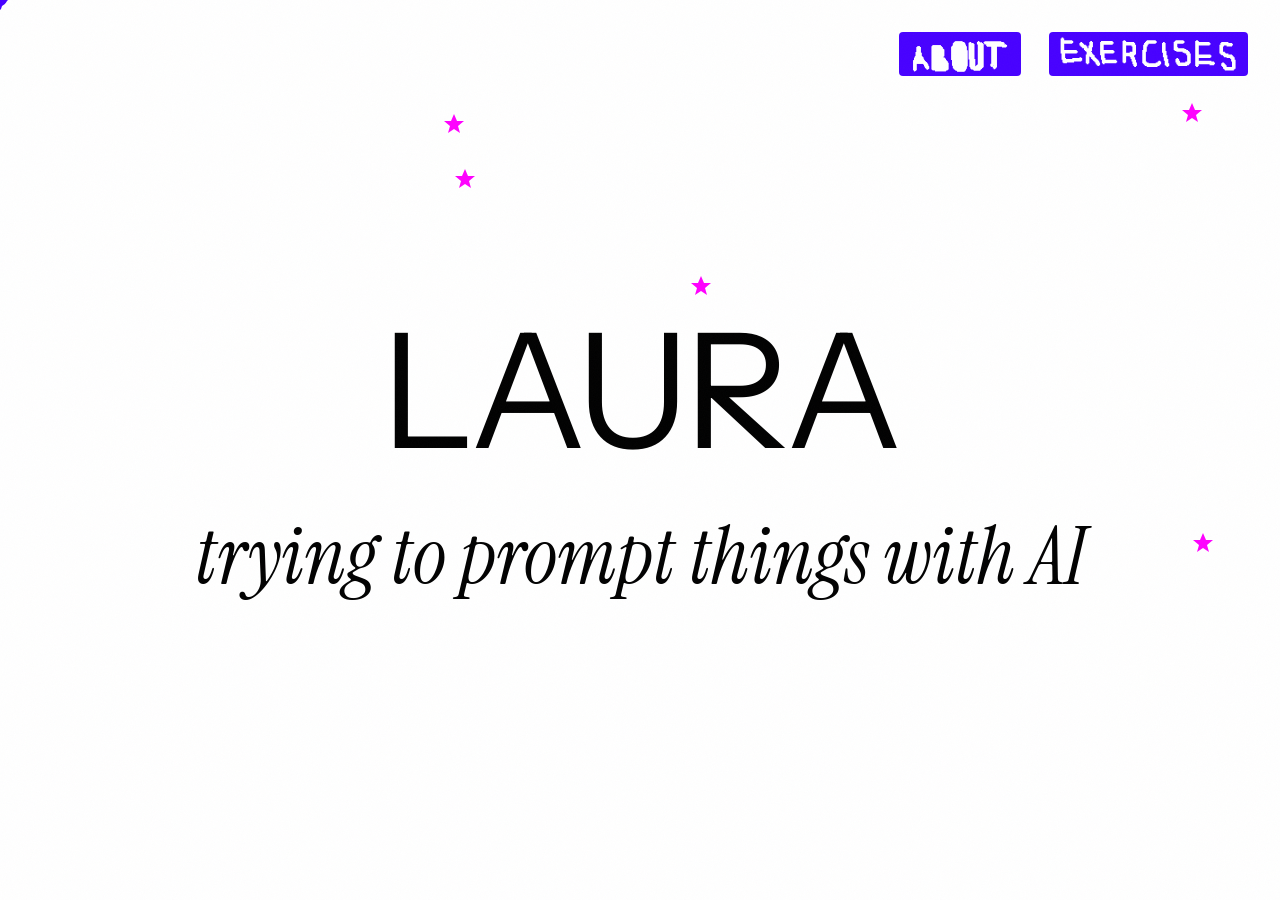
==== commit 2bb1425a: "fix typo Scudieri->Scuderi, enlarge exercise5 SVG to 2.2em" ====
--- a/index.html
+++ b/index.html
@@ -107,7 +107,7 @@
           </svg>
         </a>
         <a href="exercise5.html" class="dropdown-item" id="exercise5Btn">
-          <svg id="Ebene_1" xmlns="http://www.w3.org/2000/svg" version="1.1" viewBox="0 0 1080 1080" style="height: 1.2em; width: auto; display: block;" fill="currentColor">
+          <svg id="Ebene_1" xmlns="http://www.w3.org/2000/svg" version="1.1" viewBox="0 0 1080 1080" style="height: 2.2em; width: auto; display: block;" fill="currentColor">
   <path d="M1005.23,367.23v345.54M365.66,436.34h-8.74v1.45h-1.46v1.45h-1.46v4.36h1.46v1.45h1.46v1.45h4.37v1.45h2.91v1.45h1.46v1.45h1.46v1.45h1.46v2.91h1.46v2.91h1.46v4.36h1.46v2.91h1.46v4.36h1.46v2.91h1.46v2.91h1.46v2.91h1.46v5.82h1.46v5.82h1.46v7.27h1.46v5.82h1.46v81.48h-1.46v7.27h-1.46v4.36h-1.46v2.91h-1.46v4.36h-1.46v2.91h-1.46v2.91h-1.46v2.91h-1.46v2.91h-1.46v1.45h-1.46v2.91h-1.46v1.45h-1.46v2.91h-1.46v1.45h-1.46v2.91h-1.46v1.45h-1.46v2.91h-1.46v1.45h-2.91v1.45h-1.46v1.45h-1.46v1.45h-1.46v1.45h-1.46v1.45h-1.46v1.45h-1.46v1.45h-1.46v1.45h-1.46v1.45h-2.91v1.45h-1.46v1.45h-1.46v1.45h-1.46v1.45h-1.46v1.45h-1.46v1.45h-1.46v5.82h1.46v1.45h1.46v1.45h4.37v-1.45h1.46v-1.45h1.46v-1.45h1.46v-1.45h1.46v-1.45h2.91v-1.45h1.46v-1.45h1.46v-1.45h1.46v-1.45h1.46v-1.45h1.46v-1.45h1.46v-1.45h1.46v-1.45h1.46v-1.45h2.91v-1.45h1.46v-1.45h1.46v-1.45h1.46v-1.45h1.46v-1.45h1.46v-2.91h1.46v-1.45h1.46v-2.91h1.46v-1.45h1.46v-2.91h1.46v-1.45h1.46v-2.91h1.46v-1.45h1.46v-2.91h1.46v-2.91h1.46v-2.91h1.46v-2.91h1.46v-4.36h1.46v-2.91h1.46v-4.36h1.46v-7.27h1.46v-90.2h-1.46v-5.82h-1.46v-7.27h-1.46v-5.82h-1.46v-5.82h-1.46v-2.91h-1.46v-2.91h-1.46v-2.91h-1.46v-4.36h-1.46v-2.91h-1.46v-4.36h-1.46v-2.91h-1.46v-2.91h-1.46v-1.45h-1.46v-1.45h-1.46v-1.45h-1.46v-1.45h-1.46v-1.45h-1.46v-1.45h-1.46v-1.45h-2.91v-1.45ZM933.84,452.34h-33.51v1.45h-2.91v1.45h-2.91v1.45h-1.46v1.45h-1.46v4.36h1.46v1.45h1.46v1.45h7.28v-1.45h2.91v-1.45h24.77v1.45h4.37v1.45h4.37v1.45h2.91v1.45h1.46v1.45h1.46v1.45h1.46v1.45h1.46v1.45h1.46v2.91h1.46v2.91h1.46v4.36h-1.46v2.91h-1.46v1.45h-1.46v1.45h-2.91v1.45h-2.91v1.45h-2.91v1.45h-2.91v1.45h-2.91v1.45h-2.91v1.45h-7.28v1.45h-2.91v1.45h-1.46v1.45h-1.46v1.45h-1.46v1.45h-1.46v1.45h-1.46v1.45h-1.46v2.91h-1.46v1.45h-1.46v1.45h-1.46v5.82h-1.46v18.91h1.46v2.91h1.46v1.45h1.46v1.45h1.46v1.45h2.91v1.45h1.46v1.45h2.91v1.45h4.37v1.45h46.62v-1.45h2.91v-1.45h1.46v-1.45h1.46v-4.36h-1.46v-1.45h-1.46v-1.45h-7.28v1.45h-37.88v-1.45h-4.37v-1.45h-2.91v-1.45h-1.46v-1.45h-1.46v-1.45h-1.46v-10.18h1.46v-5.82h1.46v-1.45h1.46v-1.45h1.46v-2.91h1.46v-1.45h1.46v-1.45h2.91v-1.45h7.28v-1.45h2.91v-1.45h2.91v-1.45h2.91v-1.45h2.91v-1.45h2.91v-1.45h2.91v-1.45h1.46v-1.45h1.46v-1.45h1.46v-1.45h1.46v-1.45h1.46v-1.45h1.46v-2.91h1.46v-13.09h-1.46v-2.91h-1.46v-2.91h-1.46v-1.45h-1.46v-2.91h-1.46v-1.45h-1.46v-1.45h-1.46v-1.45h-1.46v-1.45h-1.46v-1.45h-2.91v-1.45h-2.91v-1.45h-4.37v-1.45h-4.37v-1.45ZM142.76,459.62h-5.83v1.45h-1.46v1.45h-1.46v2.91h-1.46v1.45h-1.46v1.45h-1.46v2.91h-1.46v1.45h-1.46v1.45h-1.46v1.45h-1.46v1.45h-1.46v2.91h-1.46v2.91h-1.46v2.91h-1.46v2.91h-1.46v2.91h-1.46v2.91h-1.46v1.45h-1.46v2.91h-1.46v2.91h-1.46v4.36h-1.46v5.82h-1.46v5.82h-1.46v10.18h-1.46v42.19h1.46v5.82h1.46v5.82h1.46v2.91h1.46v4.36h1.46v7.27h1.46v2.91h1.46v2.91h1.46v2.91h1.46v4.36h1.46v1.45h1.46v2.91h1.46v2.91h1.46v2.91h1.46v1.45h1.46v2.91h1.46v1.45h1.46v2.91h1.46v2.91h1.46v1.45h1.46v2.91h1.46v1.45h1.46v1.45h1.46v1.45h1.46v1.45h1.46v1.45h4.37v-1.45h1.46v-1.45h1.46v-5.82h-1.46v-1.45h-1.46v-1.45h-1.46v-2.91h-1.46v-1.45h-1.46v-2.91h-1.46v-2.91h-1.46v-1.45h-1.46v-2.91h-1.46v-1.45h-1.46v-2.91h-1.46v-2.91h-1.46v-2.91h-1.46v-1.45h-1.46v-4.36h-1.46v-2.91h-1.46v-2.91h-1.46v-2.91h-1.46v-7.27h-1.46v-4.36h-1.46v-2.91h-1.46v-5.82h-1.46v-5.82h-1.46v-33.46h1.46v-10.18h1.46v-5.82h1.46v-5.82h1.46v-4.36h1.46v-2.91h1.46v-2.91h1.46v-1.45h1.46v-2.91h1.46v-2.91h1.46v-2.91h1.46v-2.91h1.46v-2.91h1.46v-2.91h1.46v-1.45h1.46v-1.45h1.46v-1.45h1.46v-1.45h1.46v-2.91h1.46v-1.45h1.46v-1.45h1.46v-2.91h1.46v-4.36h-1.46v-1.45h-1.46v-1.45ZM850.8,463.98h-4.37v1.45h-1.46v1.45h-1.46v1.45h-1.46v2.91h-1.46v2.91h-1.46v1.45h-1.46v2.91h-1.46v1.45h-1.46v2.91h-1.46v1.45h-1.46v1.45h-1.46v2.91h-1.46v1.45h-1.46v1.45h-1.46v1.45h-1.46v1.45h-1.46v2.91h-1.46v1.45h-1.46v1.45h-1.46v2.91h-1.46v1.45h-1.46v1.45h-1.46v1.45h-1.46v1.45h-1.46v2.91l-1.46-1.45h-1.46v-1.45h-1.46v-1.45h-1.46v-1.45h-1.46v-2.91h-1.46v-1.45h-1.46v-2.91h-1.46v-1.45h-1.46v-1.45h-1.46v-2.91h-1.46v-1.45h-1.46v-1.45h-1.46v-1.45h-1.46v-1.45h-1.46v-1.45h-1.46v-1.45h-1.46v-1.45h-1.46v-2.91h-1.46v-2.91h-1.46v-4.36h-1.46v-1.45h-1.46v-1.45h-4.37v1.45h-1.46v1.45h-1.46v8.73h1.46v2.91h1.46v2.91h1.46v1.45h1.46v1.45h1.46v2.91h1.46v1.45h1.46v1.45h1.46v1.45h2.91v2.91h1.46v1.45h1.46v1.45h1.46v2.91h1.46v1.45h1.46v2.91h1.46v1.45h1.46v1.45h1.46v1.45h1.46v2.91h1.46v1.45h1.46v1.45h1.46v2.91h1.46v1.45h1.46v1.45h1.46v45.1h1.46v11.64h1.46v10.18h1.46v1.45h1.46v1.45h4.37v-1.45h1.46v-1.45h1.46v-14.55h-1.46v-11.64h-1.46v-49.47h1.46v-1.45h1.46v-1.45h1.46v-1.45h1.46v-1.45h1.46v-2.91h1.46v-1.45h1.46v-2.91h1.46v-1.45h1.46v-1.45h1.46v-2.91h1.46v-1.45h1.46v-1.45h1.46v-1.45h1.46v-1.45h1.46v-2.91h1.46v-1.45h1.46v-1.45h1.46v-2.91h1.46v-1.45h1.46v-2.91h1.46v-1.45h1.46v-2.91h1.46v-2.91h1.46v-5.82h-1.46v-1.45h-1.46v-1.45ZM742.99,478.53h-5.83v1.45h-1.46v1.45h-1.46v1.45h-1.46v1.45h-1.46v1.45h-1.46v2.91h-1.46v1.45h-1.46v2.91h-1.46v1.45h-1.46v2.91h-1.46v1.45h-1.46v1.45h-1.46v1.45h-1.46v1.45h-1.46v1.45h-1.46v1.45h-1.46v1.45h-1.46v1.45h-4.37v1.45h-1.46v1.45h-1.46v4.36h-1.46v1.45h-1.46v2.91h-1.09l-.36,1.45-1.46-.36v-6.91h-1.46v-5.82h-1.46v-5.82h-1.46v-20.37h-1.46v-1.45h-1.46v-1.45h-4.37v1.45h-1.46v1.45h-1.46v24.73h1.46v5.82h1.46v5.82h1.46v10.18h1.46v4.36h1.46v5.82h1.46v8.73h1.46v8.73h1.46v10.18h1.46v5.82h1.46v7.27h1.46v10.18h1.46v4.36h1.46v1.45h1.46v1.45h4.37v-1.45h1.46v-1.45h1.46v-8.73h-1.46v-10.18h-1.46v-7.27h-1.46v-5.82h-1.46v-10.18h-1.46v-8.73h-1.46v-8.73h1.46v-1.45h1.46v-2.91h1.46v-1.45h1.46v-2.91h1.46v-1.45h1.46v-2.91l1.46,1.45h1.46v1.45h1.46v1.45h1.46v1.45h1.46v1.45h2.91v1.45h1.46v1.45h2.91v1.45h2.91v1.45h2.91v1.45h1.46v1.45h1.46v1.45h1.46v1.45h2.91v1.45h1.46v1.45h1.46v1.45h2.91v1.45h2.91v1.45h1.46v1.45h1.46v1.45h1.46v1.45h1.46v1.45h2.91v1.45h1.46v1.45h1.46v1.45h1.46v1.45h1.46v1.45h1.46v1.45h1.46v1.45h1.46v1.45h1.46v1.45h1.46v1.45h1.46v1.45h1.46v1.45h1.46v1.45h1.46v1.45h1.46v1.45h1.46v1.45h1.46v2.91h1.46v1.45h1.46v2.91h1.46v1.45h1.46v1.45h1.46v1.45h1.46v1.45h4.37v-1.45h1.46v-1.45h1.46v-5.82h-1.46v-1.45h-1.46v-2.91h-1.46v-1.45h-1.46v-2.91h-1.46v-1.45h-1.46v-1.45h-1.46v-1.45h-1.46v-1.45h-1.46v-1.45h-1.46v-1.45h-1.46v-1.45h-1.46v-1.45h-1.46v-1.45h-1.46v-1.45h-1.46v-1.45h-1.46v-1.45h-1.46v-1.45h-1.46v-1.45h-1.46v-1.45h-1.46v-1.45h-1.46v-1.45h-1.46v-1.45h-1.46v-1.45h-1.46v-1.45h-2.91v-2.91h-1.46v-1.45h-1.46v-1.45h-2.91v-1.45h-2.91v-1.45h-2.91v-1.45h-1.46v-1.45h-1.46v-1.45h-2.91v-1.45h-1.46v-1.45h-1.46v-1.45h-1.46v-1.45h-2.91v-1.45h-2.91v-1.45h-2.91v-1.45h-1.46v-1.45h-2.91v-1.45h-1.46v-1.45h-1.46v-2.91h1.46v-1.45h1.46v-1.45h1.46v-1.45h1.46v-1.45h1.46v-1.45h1.46v-1.45h1.46v-1.45h1.46v-1.45h1.46v-2.91h1.46v-1.45h1.46v-2.91h1.46v-1.45h1.46v-1.45h1.46v-1.45h1.46v-1.45h1.46v-2.91h1.46v-4.36h-1.46v-1.45h-1.46v-1.45ZM651.21,487.26h-21.85v1.45h-2.91v1.45h-1.46v1.45h-1.46v2.91h-1.46v1.45h-1.46v1.45h-1.46v4.36h-1.46v2.91h-1.46v7.27h-1.46v2.91h-1.46v5.82h-1.46v8.73h-1.46v37.83h1.46v2.91h1.46v2.91h1.46v1.45h1.46v2.91h1.46v1.45h1.46v1.45h1.46v1.45h2.91v1.45h1.46v1.45h2.91v1.45h1.46v1.45h2.91v1.45h4.37v1.45h5.83v1.45h33.51v-1.45h1.46v-1.45h1.46v-4.36h-1.46v-1.45h-1.46v-1.45h-29.14v-1.45h-5.83v-1.45h-4.37v-1.45h-2.91v-1.45h-1.46v-1.45h-2.91v-1.45h-1.46v-1.45h-1.46v-1.45h-1.46v-1.45h-1.46v-2.91h-1.46v-2.91h-1.46v-29.1h1.46v-8.73h1.46v-5.82h1.46v-2.91h1.46v-7.27h1.46v-2.91h1.46v-4.36h1.46v-1.45h1.46v-1.45h1.46v-1.45h17.48v-1.45h1.46v-1.45h1.46v-4.36h-1.46v-1.45h-1.46v-1.45ZM568.17,488.71h-4.37v1.45h-1.46v1.45h-1.46v7.27h1.46v4.36h1.46v8.73h1.46v8.73h1.46v2.91h1.46v5.82h1.46v39.28h-1.46v7.27h-1.46v2.91h-1.46v1.45h-1.46v4.36h-1.46v2.91h-1.46v2.91h-1.46v2.91h-1.46v1.45h-1.46v1.45h-1.46v1.45h-1.46v1.45h-2.91v1.45h-10.2v-1.45h-1.46v-1.45h-1.46v-1.45h-1.46v-4.36h-1.46v-2.91h-1.46v-2.91h-1.46v-4.36h-1.46v-7.27h-1.46v-4.36h-1.46v-4.36h-1.46v-4.36h-1.46v-10.18h-1.46v-7.27h-1.46v-2.91h-1.46v-7.27h-1.46v-10.18h-1.46v-26.19h-1.46v-1.45h-1.46v-1.45h-4.37v1.45h-1.46v1.45h-1.46v30.55h1.46v10.18h1.46v7.27h1.46v2.91h1.46v7.27h1.46v10.18h1.46v4.36h1.46v4.36h1.46v4.36h1.46v7.27h1.46v4.36h1.46v2.91h1.46v2.91h1.46v4.36h1.46v1.45h1.46v1.45h1.46v1.45h1.46v1.45h1.46v1.45h1.46v1.45h1.46v1.45h18.94v-1.45h2.91v-1.45h1.46v-1.45h1.46v-1.45h1.46v-1.45h1.46v-1.45h1.46v-1.45h1.46v-1.45h1.46v-1.45h1.46v-2.91h1.46v-2.91h1.46v-2.91h1.46v-4.36h1.46v-1.45h1.46v-2.91h1.46v-7.27h1.46v-48.01h-1.46v-5.82h-1.46v-2.91h-1.46v-8.73h-1.46v-8.73h-1.46v-4.36h-1.46v-2.91h-1.46v-1.45h-1.46v-1.45ZM495.32,597.83h-56.82v-96.02h1.46v-5.82h-1.46v-1.45h-1.46v-1.45h-4.37v1.45h-1.46v1.45h-1.46v1.45h-1.46v107.66h1.46v1.45h1.46v1.45h64.1v-1.45h1.46v-1.45h1.46v-4.36h-1.46v-1.45h-1.46v-1.45ZM193.75,497.44h-4.37v1.45h-1.46v1.45h-1.46v74.2h1.46v8.73h1.46v5.82h1.46v4.36h1.46v7.27h1.46v1.45h1.46v1.45h1.46v1.45h2.91v1.45h1.46v1.45h1.46v1.45h17.48v-1.45h2.91v-1.45h2.91v-1.45h1.46v-1.45h1.46v-2.91h1.46v-1.45h1.46v-1.45h1.46v-2.91h1.46v-1.45h1.46v-1.45h1.46v-2.91h1.46v-2.91h1.46v-2.91h1.46v-2.91h1.46v-4.36h1.46v-4.36h1.46v-11.64h1.46v-13.09h-1.46v-4.36h-1.46v-2.91h-1.46v-2.91h-1.46v-1.45h-1.46v-1.45h-1.46v-2.91h-1.46v-1.45h-1.46v-2.91h-1.46v-1.45h-1.46v-1.45h-1.46v-2.91h-1.46v-2.91h-1.46v-4.36h-1.46v-1.45h-1.46v-1.45h-4.37v1.45h-1.46v1.45h-1.46v8.73h1.46v2.91h1.46v2.91h1.46v1.45h1.46v1.45h1.46v2.91h1.46v1.45h1.46v2.91h1.46v1.45h1.46v1.45h1.46v2.91h1.46v2.91h1.46v4.36h1.46v4.36h-1.46v11.64h-1.46v4.36h-1.46v4.36h-1.46v2.91h-1.46v2.91h-1.46v2.91h-1.46v2.91h-1.46v1.45h-1.46v1.45h-1.46v2.91h-1.46v1.45h-1.46v1.45h-1.46v1.45h-2.91v1.45h-8.74v-1.45h-1.46v-1.45h-1.46v-1.45h-1.46v-5.82h-1.46v-4.36h-1.46v-5.82h-1.46v-8.73h-1.46v-69.84h-1.46v-1.45h-1.46v-1.45ZM281.16,606.56v-66.93c2.3-.49,1.32,1.39,1.46,2.91h1.46v2.91h1.46v1.45h1.46v2.91h1.46v2.91h1.46v1.45h1.46v2.91h1.46v1.45h1.46v2.91h1.46v2.91h1.46v1.45h1.46v1.45h1.46v2.91h1.46v4.36h1.46v1.45h1.46v2.91h1.46v2.91h1.46v5.82h1.46v4.36h1.46v1.45h1.46v2.91h1.46v1.45h1.46v4.36h1.46v4.36h1.46v2.91h1.46v1.45h1.46v1.45h5.83v-1.45h1.46v-1.45h1.46v-10.18h1.46v-17.46h1.46v-21.82h1.46v-17.46h1.46v-18.91h1.46v-7.27h1.46v-7.27h-1.46v-1.45h-1.46v-1.45h-4.37v1.45h-1.46v1.45h-1.46v2.91h-1.46v7.27h-1.46v18.91h-1.46v17.46h-1.46v21.82h-1.46v10.18c-2.8.81-.86-3.77-1.46-4.36h-1.46v-5.82h-1.46v-2.91h-1.46v-2.91h-1.46v-1.45h-1.46v-4.36h-1.46v-2.91h-1.46v-1.45h-1.46v-1.45h-1.46v-2.91h-1.46v-2.91h-1.46v-1.45h-1.46v-2.91h-1.46v-1.45h-1.46v-2.91h-1.46v-2.91h-1.46v-1.45h-1.46v-2.91h-1.46v-2.91h-1.46v-2.91h-1.46v-2.91h-1.46v-1.45h-1.46v-2.91h-1.46v-2.91h-1.46v-4.36h-1.46v-1.45h-1.46v-5.82h-1.46v-1.45h-1.46v-1.45h-4.37v1.45h-1.46v1.45h-1.46v96.02h1.46v1.45h1.46v1.45h4.37v-1.45h1.46v-1.45h1.46ZM941.13,577.46h-8.74v1.45h-1.46v1.45h-1.46v10.18h1.46v1.45h1.46v1.45h5.83v-1.45h1.46v-1.45h1.46v-1.45h1.46v-2.91h1.46v-5.82h-1.46v-1.45h-1.46v-1.45Z"/>
   <polygon points="742.99 478.53 742.99 479.98 744.45 479.98 744.45 481.44 745.9 481.44 745.9 485.8 744.45 485.8 744.45 488.71 742.99 488.71 742.99 490.17 741.53 490.17 741.53 491.62 740.08 491.62 740.08 493.08 738.62 493.08 738.62 494.53 737.16 494.53 737.16 497.44 735.71 497.44 735.71 498.9 734.25 498.9 734.25 501.81 732.79 501.81 732.79 503.26 731.34 503.26 731.34 504.72 729.88 504.72 729.88 506.17 728.42 506.17 728.42 507.63 726.97 507.63 726.97 509.08 725.51 509.08 725.51 510.54 724.05 510.54 724.05 511.99 722.59 511.99 722.59 513.45 721.14 513.45 721.14 516.36 722.59 516.36 722.59 517.81 724.05 517.81 724.05 519.27 726.97 519.27 726.97 520.72 728.42 520.72 728.42 522.18 731.34 522.18 731.34 523.63 734.25 523.63 734.25 525.09 737.16 525.09 737.16 526.54 738.62 526.54 738.62 528 740.08 528 740.08 529.45 741.53 529.45 741.53 530.91 744.45 530.91 744.45 532.36 745.9 532.36 745.9 533.82 747.36 533.82 747.36 535.27 750.28 535.27 750.28 536.73 753.19 536.73 753.19 538.18 756.1 538.18 756.1 539.64 757.56 539.64 757.56 541.09 759.02 541.09 759.02 544 761.93 544 761.93 545.46 763.39 545.46 763.39 546.91 764.84 546.91 764.84 548.37 766.3 548.37 766.3 549.82 767.76 549.82 767.76 551.28 769.21 551.28 769.21 552.73 770.67 552.73 770.67 554.19 772.13 554.19 772.13 555.64 773.59 555.64 773.59 557.1 775.04 557.1 775.04 558.55 776.5 558.55 776.5 560.01 777.96 560.01 777.96 561.46 779.41 561.46 779.41 562.91 780.87 562.91 780.87 564.37 782.33 564.37 782.33 565.82 783.78 565.82 783.78 567.28 785.24 567.28 785.24 568.73 786.7 568.73 786.7 570.19 788.15 570.19 788.15 571.64 789.61 571.64 789.61 573.1 791.07 573.1 791.07 576.01 792.52 576.01 792.52 577.46 793.98 577.46 793.98 580.37 795.44 580.37 795.44 581.83 796.9 581.83 796.9 587.65 795.44 587.65 795.44 589.1 793.98 589.1 793.98 590.56 789.61 590.56 789.61 589.1 788.15 589.1 788.15 587.65 786.7 587.65 786.7 586.19 785.24 586.19 785.24 584.74 783.78 584.74 783.78 581.83 782.33 581.83 782.33 580.37 780.87 580.37 780.87 577.46 779.41 577.46 779.41 576.01 777.96 576.01 777.96 574.55 776.5 574.55 776.5 573.1 775.04 573.1 775.04 571.64 773.59 571.64 773.59 570.19 772.13 570.19 772.13 568.73 770.67 568.73 770.67 567.28 769.21 567.28 769.21 565.82 767.76 565.82 767.76 564.37 766.3 564.37 766.3 562.91 764.84 562.91 764.84 561.46 763.39 561.46 763.39 560.01 761.93 560.01 761.93 558.55 760.47 558.55 760.47 557.1 759.02 557.1 759.02 555.64 757.56 555.64 757.56 554.19 754.65 554.19 754.65 552.73 753.19 552.73 753.19 551.28 751.73 551.28 751.73 549.82 750.28 549.82 750.28 548.37 748.82 548.37 748.82 546.91 745.9 546.91 745.9 545.46 742.99 545.46 742.99 544 741.53 544 741.53 542.55 740.08 542.55 740.08 541.09 737.16 541.09 737.16 539.64 735.71 539.64 735.71 538.18 734.25 538.18 734.25 536.73 732.79 536.73 732.79 535.27 729.88 535.27 729.88 533.82 726.97 533.82 726.97 532.36 724.05 532.36 724.05 530.91 722.59 530.91 722.59 529.45 719.68 529.45 719.68 528 718.22 528 718.22 526.54 716.77 526.54 716.77 525.09 715.31 525.09 715.31 523.63 713.85 523.63 712.4 522.18 712.4 525.09 710.94 525.09 710.94 526.54 709.48 526.54 709.48 529.45 708.03 529.45 708.03 530.91 706.57 530.91 706.57 533.82 705.11 533.82 705.11 535.27 703.66 535.27 703.66 544 705.11 544 705.11 552.73 706.57 552.73 706.57 562.91 708.03 562.91 708.03 568.73 709.48 568.73 709.48 576.01 710.94 576.01 710.94 586.19 712.4 586.19 712.4 594.92 710.94 594.92 710.94 596.38 709.48 596.38 709.48 597.83 705.11 597.83 705.11 596.38 703.66 596.38 703.66 594.92 702.2 594.92 702.2 590.56 700.74 590.56 700.74 580.37 699.28 580.37 699.28 573.1 697.83 573.1 697.83 567.28 696.37 567.28 696.37 557.1 694.91 557.1 694.91 548.37 693.46 548.37 693.46 539.64 692 539.64 692 533.82 690.54 533.82 690.54 529.45 689.09 529.45 689.09 519.27 687.63 519.27 687.63 513.45 686.17 513.45 686.17 507.63 684.72 507.63 684.72 482.89 686.17 482.89 686.17 481.44 687.63 481.44 687.63 479.98 692 479.98 692 481.44 693.46 481.44 693.46 482.89 694.91 482.89 694.91 503.26 696.37 503.26 696.37 509.08 697.83 509.08 697.83 514.9 699.28 514.9 699.28 521.81 700.74 522.18 701.11 520.72 702.2 520.72 702.2 517.81 703.66 517.81 703.66 516.36 705.11 516.36 705.11 511.99 706.57 511.99 706.57 510.54 708.03 510.54 708.03 509.08 712.4 509.08 712.4 507.63 713.85 507.63 713.85 506.17 715.31 506.17 715.31 504.72 716.77 504.72 716.77 503.26 718.22 503.26 718.22 501.81 719.68 501.81 719.68 500.35 721.14 500.35 721.14 498.9 722.59 498.9 722.59 497.44 724.05 497.44 724.05 494.53 725.51 494.53 725.51 493.08 726.97 493.08 726.97 490.17 728.42 490.17 728.42 488.71 729.88 488.71 729.88 485.8 731.34 485.8 731.34 484.35 732.79 484.35 732.79 482.89 734.25 482.89 734.25 481.44 735.71 481.44 735.71 479.98 737.16 479.98 737.16 478.53 742.99 478.53"/>
   <path d="M281.16,606.56h-1.46v1.45h-1.46v1.45h-4.37v-1.45h-1.46v-1.45h-1.46v-96.02h1.46v-1.45h1.46v-1.45h4.37v1.45h1.46v1.45h1.46v5.82h1.46v1.45h1.46v4.36h1.46v2.91h1.46v2.91h1.46v1.45h1.46v2.91h1.46v2.91h1.46v2.91h1.46v2.91h1.46v1.45h1.46v2.91h1.46v2.91h1.46v1.45h1.46v2.91h1.46v1.45h1.46v2.91h1.46v2.91h1.46v1.45h1.46v1.45h1.46v2.91h1.46v4.36h1.46v1.45h1.46v2.91h1.46v2.91h1.46v5.82h1.46c.6.6-1.34,5.18,1.46,4.36v-10.18h1.46v-21.82h1.46v-17.46h1.46v-18.91h1.46v-7.27h1.46v-2.91h1.46v-1.45h1.46v-1.45h4.37v1.45h1.46v1.45h1.46v7.27h-1.46v7.27h-1.46v18.91h-1.46v17.46h-1.46v21.82h-1.46v17.46h-1.46v10.18h-1.46v1.45h-1.46v1.45h-5.83v-1.45h-1.46v-1.45h-1.46v-2.91h-1.46v-4.36h-1.46v-4.36h-1.46v-1.45h-1.46v-2.91h-1.46v-1.45h-1.46v-4.36h-1.46v-5.82h-1.46v-2.91h-1.46v-2.91h-1.46v-1.45h-1.46v-4.36h-1.46v-2.91h-1.46v-1.45h-1.46v-1.45h-1.46v-2.91h-1.46v-2.91h-1.46v-1.45h-1.46v-2.91h-1.46v-1.45h-1.46v-2.91h-1.46v-2.91h-1.46v-1.45h-1.46v-2.91h-1.46c-.13-1.52.84-3.4-1.46-2.91v66.93Z"/>
@@ -142,7 +142,7 @@
         <h1 class="about-h1">No Brain No Gain</h1>
         <h2 class="about-h2">Workshop by whateverDev (Andrea Maffei & Rocco Lorenzo Modugno)</h2>
         <h3 class="about-h3">Sito sviluppato all’interno dei corsi:<br>
-        Interaction Design 2 (Prof. Alessia Scudieri)<br>
+        Interaction Design 2 (Prof. Alessia Scuderi)<br>
       
       Interaction Design 3 (Prof. Andrea Leonardi & Prof. Marcantonio D’Antoni)</h3>
         <h5 class="about-h5">ABADIR &ndash; Accademia di Design e Comunicazione Visiva<br>Sant&rsquo;Agata li Battiati CT<br>18-22 Maggio 2026, AA 2025-26</h5>
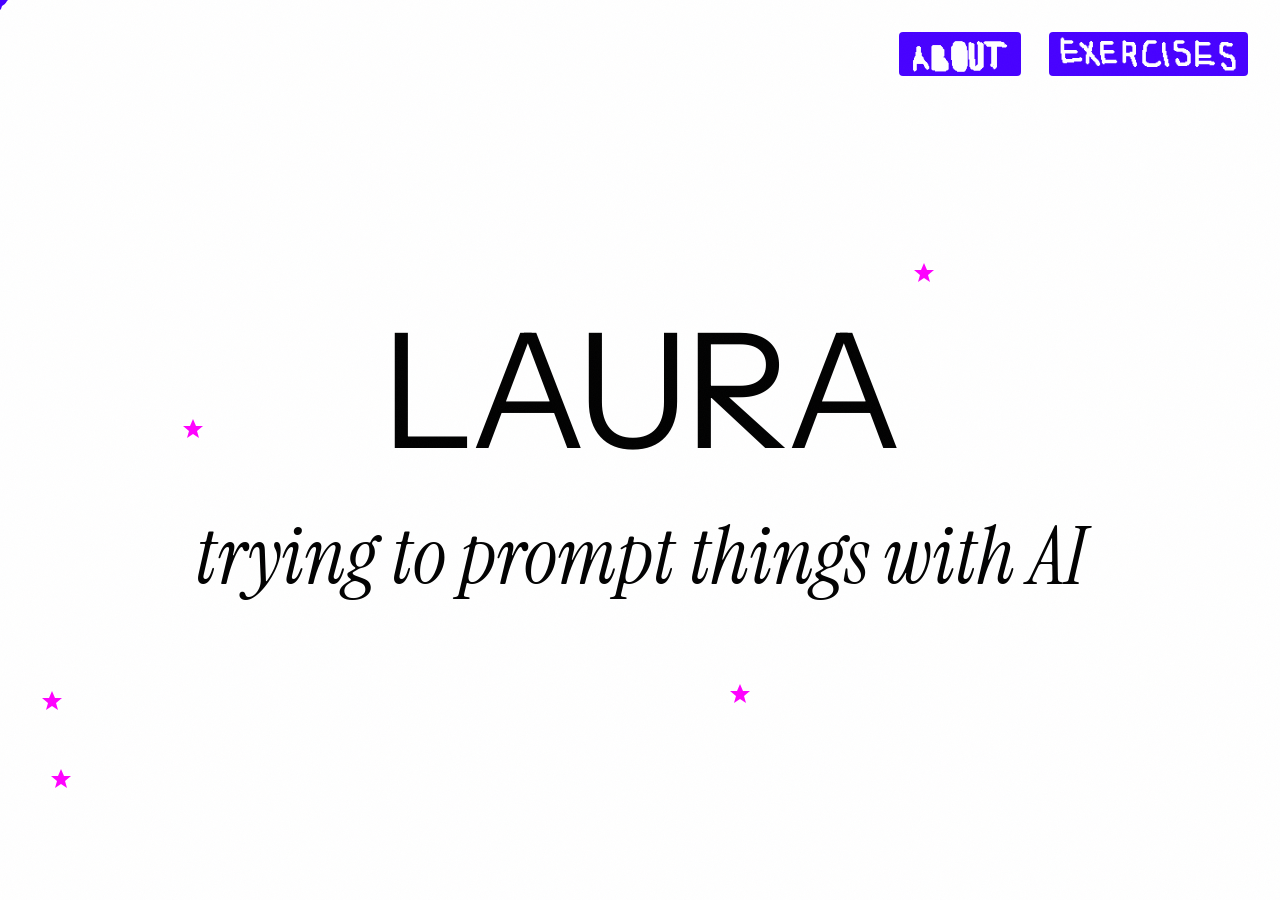
==== commit f989d0e3: "enlarge exercise5 SVG to 3.5em" ====
--- a/index.html
+++ b/index.html
@@ -107,7 +107,7 @@
           </svg>
         </a>
         <a href="exercise5.html" class="dropdown-item" id="exercise5Btn">
-          <svg id="Ebene_1" xmlns="http://www.w3.org/2000/svg" version="1.1" viewBox="0 0 1080 1080" style="height: 2.2em; width: auto; display: block;" fill="currentColor">
+          <svg id="Ebene_1" xmlns="http://www.w3.org/2000/svg" version="1.1" viewBox="0 0 1080 1080" style="height: 3.5em; width: auto; display: block;" fill="currentColor">
   <path d="M1005.23,367.23v345.54M365.66,436.34h-8.74v1.45h-1.46v1.45h-1.46v4.36h1.46v1.45h1.46v1.45h4.37v1.45h2.91v1.45h1.46v1.45h1.46v1.45h1.46v2.91h1.46v2.91h1.46v4.36h1.46v2.91h1.46v4.36h1.46v2.91h1.46v2.91h1.46v2.91h1.46v5.82h1.46v5.82h1.46v7.27h1.46v5.82h1.46v81.48h-1.46v7.27h-1.46v4.36h-1.46v2.91h-1.46v4.36h-1.46v2.91h-1.46v2.91h-1.46v2.91h-1.46v2.91h-1.46v1.45h-1.46v2.91h-1.46v1.45h-1.46v2.91h-1.46v1.45h-1.46v2.91h-1.46v1.45h-1.46v2.91h-1.46v1.45h-2.91v1.45h-1.46v1.45h-1.46v1.45h-1.46v1.45h-1.46v1.45h-1.46v1.45h-1.46v1.45h-1.46v1.45h-1.46v1.45h-2.91v1.45h-1.46v1.45h-1.46v1.45h-1.46v1.45h-1.46v1.45h-1.46v1.45h-1.46v5.82h1.46v1.45h1.46v1.45h4.37v-1.45h1.46v-1.45h1.46v-1.45h1.46v-1.45h1.46v-1.45h2.91v-1.45h1.46v-1.45h1.46v-1.45h1.46v-1.45h1.46v-1.45h1.46v-1.45h1.46v-1.45h1.46v-1.45h1.46v-1.45h2.91v-1.45h1.46v-1.45h1.46v-1.45h1.46v-1.45h1.46v-1.45h1.46v-2.91h1.46v-1.45h1.46v-2.91h1.46v-1.45h1.46v-2.91h1.46v-1.45h1.46v-2.91h1.46v-1.45h1.46v-2.91h1.46v-2.91h1.46v-2.91h1.46v-2.91h1.46v-4.36h1.46v-2.91h1.46v-4.36h1.46v-7.27h1.46v-90.2h-1.46v-5.82h-1.46v-7.27h-1.46v-5.82h-1.46v-5.82h-1.46v-2.91h-1.46v-2.91h-1.46v-2.91h-1.46v-4.36h-1.46v-2.91h-1.46v-4.36h-1.46v-2.91h-1.46v-2.91h-1.46v-1.45h-1.46v-1.45h-1.46v-1.45h-1.46v-1.45h-1.46v-1.45h-1.46v-1.45h-1.46v-1.45h-2.91v-1.45ZM933.84,452.34h-33.51v1.45h-2.91v1.45h-2.91v1.45h-1.46v1.45h-1.46v4.36h1.46v1.45h1.46v1.45h7.28v-1.45h2.91v-1.45h24.77v1.45h4.37v1.45h4.37v1.45h2.91v1.45h1.46v1.45h1.46v1.45h1.46v1.45h1.46v1.45h1.46v2.91h1.46v2.91h1.46v4.36h-1.46v2.91h-1.46v1.45h-1.46v1.45h-2.91v1.45h-2.91v1.45h-2.91v1.45h-2.91v1.45h-2.91v1.45h-2.91v1.45h-7.28v1.45h-2.91v1.45h-1.46v1.45h-1.46v1.45h-1.46v1.45h-1.46v1.45h-1.46v1.45h-1.46v2.91h-1.46v1.45h-1.46v1.45h-1.46v5.82h-1.46v18.91h1.46v2.91h1.46v1.45h1.46v1.45h1.46v1.45h2.91v1.45h1.46v1.45h2.91v1.45h4.37v1.45h46.62v-1.45h2.91v-1.45h1.46v-1.45h1.46v-4.36h-1.46v-1.45h-1.46v-1.45h-7.28v1.45h-37.88v-1.45h-4.37v-1.45h-2.91v-1.45h-1.46v-1.45h-1.46v-1.45h-1.46v-10.18h1.46v-5.82h1.46v-1.45h1.46v-1.45h1.46v-2.91h1.46v-1.45h1.46v-1.45h2.91v-1.45h7.28v-1.45h2.91v-1.45h2.91v-1.45h2.91v-1.45h2.91v-1.45h2.91v-1.45h2.91v-1.45h1.46v-1.45h1.46v-1.45h1.46v-1.45h1.46v-1.45h1.46v-1.45h1.46v-2.91h1.46v-13.09h-1.46v-2.91h-1.46v-2.91h-1.46v-1.45h-1.46v-2.91h-1.46v-1.45h-1.46v-1.45h-1.46v-1.45h-1.46v-1.45h-1.46v-1.45h-2.91v-1.45h-2.91v-1.45h-4.37v-1.45h-4.37v-1.45ZM142.76,459.62h-5.83v1.45h-1.46v1.45h-1.46v2.91h-1.46v1.45h-1.46v1.45h-1.46v2.91h-1.46v1.45h-1.46v1.45h-1.46v1.45h-1.46v1.45h-1.46v2.91h-1.46v2.91h-1.46v2.91h-1.46v2.91h-1.46v2.91h-1.46v2.91h-1.46v1.45h-1.46v2.91h-1.46v2.91h-1.46v4.36h-1.46v5.82h-1.46v5.82h-1.46v10.18h-1.46v42.19h1.46v5.82h1.46v5.82h1.46v2.91h1.46v4.36h1.46v7.27h1.46v2.91h1.46v2.91h1.46v2.91h1.46v4.36h1.46v1.45h1.46v2.91h1.46v2.91h1.46v2.91h1.46v1.45h1.46v2.91h1.46v1.45h1.46v2.91h1.46v2.91h1.46v1.45h1.46v2.91h1.46v1.45h1.46v1.45h1.46v1.45h1.46v1.45h1.46v1.45h4.37v-1.45h1.46v-1.45h1.46v-5.82h-1.46v-1.45h-1.46v-1.45h-1.46v-2.91h-1.46v-1.45h-1.46v-2.91h-1.46v-2.91h-1.46v-1.45h-1.46v-2.91h-1.46v-1.45h-1.46v-2.91h-1.46v-2.91h-1.46v-2.91h-1.46v-1.45h-1.46v-4.36h-1.46v-2.91h-1.46v-2.91h-1.46v-2.91h-1.46v-7.27h-1.46v-4.36h-1.46v-2.91h-1.46v-5.82h-1.46v-5.82h-1.46v-33.46h1.46v-10.18h1.46v-5.82h1.46v-5.82h1.46v-4.36h1.46v-2.91h1.46v-2.91h1.46v-1.45h1.46v-2.91h1.46v-2.91h1.46v-2.91h1.46v-2.91h1.46v-2.91h1.46v-2.91h1.46v-1.45h1.46v-1.45h1.46v-1.45h1.46v-1.45h1.46v-2.91h1.46v-1.45h1.46v-1.45h1.46v-2.91h1.46v-4.36h-1.46v-1.45h-1.46v-1.45ZM850.8,463.98h-4.37v1.45h-1.46v1.45h-1.46v1.45h-1.46v2.91h-1.46v2.91h-1.46v1.45h-1.46v2.91h-1.46v1.45h-1.46v2.91h-1.46v1.45h-1.46v1.45h-1.46v2.91h-1.46v1.45h-1.46v1.45h-1.46v1.45h-1.46v1.45h-1.46v2.91h-1.46v1.45h-1.46v1.45h-1.46v2.91h-1.46v1.45h-1.46v1.45h-1.46v1.45h-1.46v1.45h-1.46v2.91l-1.46-1.45h-1.46v-1.45h-1.46v-1.45h-1.46v-1.45h-1.46v-2.91h-1.46v-1.45h-1.46v-2.91h-1.46v-1.45h-1.46v-1.45h-1.46v-2.91h-1.46v-1.45h-1.46v-1.45h-1.46v-1.45h-1.46v-1.45h-1.46v-1.45h-1.46v-1.45h-1.46v-1.45h-1.46v-2.91h-1.46v-2.91h-1.46v-4.36h-1.46v-1.45h-1.46v-1.45h-4.37v1.45h-1.46v1.45h-1.46v8.73h1.46v2.91h1.46v2.91h1.46v1.45h1.46v1.45h1.46v2.91h1.46v1.45h1.46v1.45h1.46v1.45h2.91v2.91h1.46v1.45h1.46v1.45h1.46v2.91h1.46v1.45h1.46v2.91h1.46v1.45h1.46v1.45h1.46v1.45h1.46v2.91h1.46v1.45h1.46v1.45h1.46v2.91h1.46v1.45h1.46v1.45h1.46v45.1h1.46v11.64h1.46v10.18h1.46v1.45h1.46v1.45h4.37v-1.45h1.46v-1.45h1.46v-14.55h-1.46v-11.64h-1.46v-49.47h1.46v-1.45h1.46v-1.45h1.46v-1.45h1.46v-1.45h1.46v-2.91h1.46v-1.45h1.46v-2.91h1.46v-1.45h1.46v-1.45h1.46v-2.91h1.46v-1.45h1.46v-1.45h1.46v-1.45h1.46v-1.45h1.46v-2.91h1.46v-1.45h1.46v-1.45h1.46v-2.91h1.46v-1.45h1.46v-2.91h1.46v-1.45h1.46v-2.91h1.46v-2.91h1.46v-5.82h-1.46v-1.45h-1.46v-1.45ZM742.99,478.53h-5.83v1.45h-1.46v1.45h-1.46v1.45h-1.46v1.45h-1.46v1.45h-1.46v2.91h-1.46v1.45h-1.46v2.91h-1.46v1.45h-1.46v2.91h-1.46v1.45h-1.46v1.45h-1.46v1.45h-1.46v1.45h-1.46v1.45h-1.46v1.45h-1.46v1.45h-1.46v1.45h-4.37v1.45h-1.46v1.45h-1.46v4.36h-1.46v1.45h-1.46v2.91h-1.09l-.36,1.45-1.46-.36v-6.91h-1.46v-5.82h-1.46v-5.82h-1.46v-20.37h-1.46v-1.45h-1.46v-1.45h-4.37v1.45h-1.46v1.45h-1.46v24.73h1.46v5.82h1.46v5.82h1.46v10.18h1.46v4.36h1.46v5.82h1.46v8.73h1.46v8.73h1.46v10.18h1.46v5.82h1.46v7.27h1.46v10.18h1.46v4.36h1.46v1.45h1.46v1.45h4.37v-1.45h1.46v-1.45h1.46v-8.73h-1.46v-10.18h-1.46v-7.27h-1.46v-5.82h-1.46v-10.18h-1.46v-8.73h-1.46v-8.73h1.46v-1.45h1.46v-2.91h1.46v-1.45h1.46v-2.91h1.46v-1.45h1.46v-2.91l1.46,1.45h1.46v1.45h1.46v1.45h1.46v1.45h1.46v1.45h2.91v1.45h1.46v1.45h2.91v1.45h2.91v1.45h2.91v1.45h1.46v1.45h1.46v1.45h1.46v1.45h2.91v1.45h1.46v1.45h1.46v1.45h2.91v1.45h2.91v1.45h1.46v1.45h1.46v1.45h1.46v1.45h1.46v1.45h2.91v1.45h1.46v1.45h1.46v1.45h1.46v1.45h1.46v1.45h1.46v1.45h1.46v1.45h1.46v1.45h1.46v1.45h1.46v1.45h1.46v1.45h1.46v1.45h1.46v1.45h1.46v1.45h1.46v1.45h1.46v1.45h1.46v2.91h1.46v1.45h1.46v2.91h1.46v1.45h1.46v1.45h1.46v1.45h1.46v1.45h4.37v-1.45h1.46v-1.45h1.46v-5.82h-1.46v-1.45h-1.46v-2.91h-1.46v-1.45h-1.46v-2.91h-1.46v-1.45h-1.46v-1.45h-1.46v-1.45h-1.46v-1.45h-1.46v-1.45h-1.46v-1.45h-1.46v-1.45h-1.46v-1.45h-1.46v-1.45h-1.46v-1.45h-1.46v-1.45h-1.46v-1.45h-1.46v-1.45h-1.46v-1.45h-1.46v-1.45h-1.46v-1.45h-1.46v-1.45h-1.46v-1.45h-1.46v-1.45h-1.46v-1.45h-2.91v-2.91h-1.46v-1.45h-1.46v-1.45h-2.91v-1.45h-2.91v-1.45h-2.91v-1.45h-1.46v-1.45h-1.46v-1.45h-2.91v-1.45h-1.46v-1.45h-1.46v-1.45h-1.46v-1.45h-2.91v-1.45h-2.91v-1.45h-2.91v-1.45h-1.46v-1.45h-2.91v-1.45h-1.46v-1.45h-1.46v-2.91h1.46v-1.45h1.46v-1.45h1.46v-1.45h1.46v-1.45h1.46v-1.45h1.46v-1.45h1.46v-1.45h1.46v-1.45h1.46v-2.91h1.46v-1.45h1.46v-2.91h1.46v-1.45h1.46v-1.45h1.46v-1.45h1.46v-1.45h1.46v-2.91h1.46v-4.36h-1.46v-1.45h-1.46v-1.45ZM651.21,487.26h-21.85v1.45h-2.91v1.45h-1.46v1.45h-1.46v2.91h-1.46v1.45h-1.46v1.45h-1.46v4.36h-1.46v2.91h-1.46v7.27h-1.46v2.91h-1.46v5.82h-1.46v8.73h-1.46v37.83h1.46v2.91h1.46v2.91h1.46v1.45h1.46v2.91h1.46v1.45h1.46v1.45h1.46v1.45h2.91v1.45h1.46v1.45h2.91v1.45h1.46v1.45h2.91v1.45h4.37v1.45h5.83v1.45h33.51v-1.45h1.46v-1.45h1.46v-4.36h-1.46v-1.45h-1.46v-1.45h-29.14v-1.45h-5.83v-1.45h-4.37v-1.45h-2.91v-1.45h-1.46v-1.45h-2.91v-1.45h-1.46v-1.45h-1.46v-1.45h-1.46v-1.45h-1.46v-2.91h-1.46v-2.91h-1.46v-29.1h1.46v-8.73h1.46v-5.82h1.46v-2.91h1.46v-7.27h1.46v-2.91h1.46v-4.36h1.46v-1.45h1.46v-1.45h1.46v-1.45h17.48v-1.45h1.46v-1.45h1.46v-4.36h-1.46v-1.45h-1.46v-1.45ZM568.17,488.71h-4.37v1.45h-1.46v1.45h-1.46v7.27h1.46v4.36h1.46v8.73h1.46v8.73h1.46v2.91h1.46v5.82h1.46v39.28h-1.46v7.27h-1.46v2.91h-1.46v1.45h-1.46v4.36h-1.46v2.91h-1.46v2.91h-1.46v2.91h-1.46v1.45h-1.46v1.45h-1.46v1.45h-1.46v1.45h-2.91v1.45h-10.2v-1.45h-1.46v-1.45h-1.46v-1.45h-1.46v-4.36h-1.46v-2.91h-1.46v-2.91h-1.46v-4.36h-1.46v-7.27h-1.46v-4.36h-1.46v-4.36h-1.46v-4.36h-1.46v-10.18h-1.46v-7.27h-1.46v-2.91h-1.46v-7.27h-1.46v-10.18h-1.46v-26.19h-1.46v-1.45h-1.46v-1.45h-4.37v1.45h-1.46v1.45h-1.46v30.55h1.46v10.18h1.46v7.27h1.46v2.91h1.46v7.27h1.46v10.18h1.46v4.36h1.46v4.36h1.46v4.36h1.46v7.27h1.46v4.36h1.46v2.91h1.46v2.91h1.46v4.36h1.46v1.45h1.46v1.45h1.46v1.45h1.46v1.45h1.46v1.45h1.46v1.45h1.46v1.45h18.94v-1.45h2.91v-1.45h1.46v-1.45h1.46v-1.45h1.46v-1.45h1.46v-1.45h1.46v-1.45h1.46v-1.45h1.46v-1.45h1.46v-2.91h1.46v-2.91h1.46v-2.91h1.46v-4.36h1.46v-1.45h1.46v-2.91h1.46v-7.27h1.46v-48.01h-1.46v-5.82h-1.46v-2.91h-1.46v-8.73h-1.46v-8.73h-1.46v-4.36h-1.46v-2.91h-1.46v-1.45h-1.46v-1.45ZM495.32,597.83h-56.82v-96.02h1.46v-5.82h-1.46v-1.45h-1.46v-1.45h-4.37v1.45h-1.46v1.45h-1.46v1.45h-1.46v107.66h1.46v1.45h1.46v1.45h64.1v-1.45h1.46v-1.45h1.46v-4.36h-1.46v-1.45h-1.46v-1.45ZM193.75,497.44h-4.37v1.45h-1.46v1.45h-1.46v74.2h1.46v8.73h1.46v5.82h1.46v4.36h1.46v7.27h1.46v1.45h1.46v1.45h1.46v1.45h2.91v1.45h1.46v1.45h1.46v1.45h17.48v-1.45h2.91v-1.45h2.91v-1.45h1.46v-1.45h1.46v-2.91h1.46v-1.45h1.46v-1.45h1.46v-2.91h1.46v-1.45h1.46v-1.45h1.46v-2.91h1.46v-2.91h1.46v-2.91h1.46v-2.91h1.46v-4.36h1.46v-4.36h1.46v-11.64h1.46v-13.09h-1.46v-4.36h-1.46v-2.91h-1.46v-2.91h-1.46v-1.45h-1.46v-1.45h-1.46v-2.91h-1.46v-1.45h-1.46v-2.91h-1.46v-1.45h-1.46v-1.45h-1.46v-2.91h-1.46v-2.91h-1.46v-4.36h-1.46v-1.45h-1.46v-1.45h-4.37v1.45h-1.46v1.45h-1.46v8.73h1.46v2.91h1.46v2.91h1.46v1.45h1.46v1.45h1.46v2.91h1.46v1.45h1.46v2.91h1.46v1.45h1.46v1.45h1.46v2.91h1.46v2.91h1.46v4.36h1.46v4.36h-1.46v11.64h-1.46v4.36h-1.46v4.36h-1.46v2.91h-1.46v2.91h-1.46v2.91h-1.46v2.91h-1.46v1.45h-1.46v1.45h-1.46v2.91h-1.46v1.45h-1.46v1.45h-1.46v1.45h-2.91v1.45h-8.74v-1.45h-1.46v-1.45h-1.46v-1.45h-1.46v-5.82h-1.46v-4.36h-1.46v-5.82h-1.46v-8.73h-1.46v-69.84h-1.46v-1.45h-1.46v-1.45ZM281.16,606.56v-66.93c2.3-.49,1.32,1.39,1.46,2.91h1.46v2.91h1.46v1.45h1.46v2.91h1.46v2.91h1.46v1.45h1.46v2.91h1.46v1.45h1.46v2.91h1.46v2.91h1.46v1.45h1.46v1.45h1.46v2.91h1.46v4.36h1.46v1.45h1.46v2.91h1.46v2.91h1.46v5.82h1.46v4.36h1.46v1.45h1.46v2.91h1.46v1.45h1.46v4.36h1.46v4.36h1.46v2.91h1.46v1.45h1.46v1.45h5.83v-1.45h1.46v-1.45h1.46v-10.18h1.46v-17.46h1.46v-21.82h1.46v-17.46h1.46v-18.91h1.46v-7.27h1.46v-7.27h-1.46v-1.45h-1.46v-1.45h-4.37v1.45h-1.46v1.45h-1.46v2.91h-1.46v7.27h-1.46v18.91h-1.46v17.46h-1.46v21.82h-1.46v10.18c-2.8.81-.86-3.77-1.46-4.36h-1.46v-5.82h-1.46v-2.91h-1.46v-2.91h-1.46v-1.45h-1.46v-4.36h-1.46v-2.91h-1.46v-1.45h-1.46v-1.45h-1.46v-2.91h-1.46v-2.91h-1.46v-1.45h-1.46v-2.91h-1.46v-1.45h-1.46v-2.91h-1.46v-2.91h-1.46v-1.45h-1.46v-2.91h-1.46v-2.91h-1.46v-2.91h-1.46v-2.91h-1.46v-1.45h-1.46v-2.91h-1.46v-2.91h-1.46v-4.36h-1.46v-1.45h-1.46v-5.82h-1.46v-1.45h-1.46v-1.45h-4.37v1.45h-1.46v1.45h-1.46v96.02h1.46v1.45h1.46v1.45h4.37v-1.45h1.46v-1.45h1.46ZM941.13,577.46h-8.74v1.45h-1.46v1.45h-1.46v10.18h1.46v1.45h1.46v1.45h5.83v-1.45h1.46v-1.45h1.46v-1.45h1.46v-2.91h1.46v-5.82h-1.46v-1.45h-1.46v-1.45Z"/>
   <polygon points="742.99 478.53 742.99 479.98 744.45 479.98 744.45 481.44 745.9 481.44 745.9 485.8 744.45 485.8 744.45 488.71 742.99 488.71 742.99 490.17 741.53 490.17 741.53 491.62 740.08 491.62 740.08 493.08 738.62 493.08 738.62 494.53 737.16 494.53 737.16 497.44 735.71 497.44 735.71 498.9 734.25 498.9 734.25 501.81 732.79 501.81 732.79 503.26 731.34 503.26 731.34 504.72 729.88 504.72 729.88 506.17 728.42 506.17 728.42 507.63 726.97 507.63 726.97 509.08 725.51 509.08 725.51 510.54 724.05 510.54 724.05 511.99 722.59 511.99 722.59 513.45 721.14 513.45 721.14 516.36 722.59 516.36 722.59 517.81 724.05 517.81 724.05 519.27 726.97 519.27 726.97 520.72 728.42 520.72 728.42 522.18 731.34 522.18 731.34 523.63 734.25 523.63 734.25 525.09 737.16 525.09 737.16 526.54 738.62 526.54 738.62 528 740.08 528 740.08 529.45 741.53 529.45 741.53 530.91 744.45 530.91 744.45 532.36 745.9 532.36 745.9 533.82 747.36 533.82 747.36 535.27 750.28 535.27 750.28 536.73 753.19 536.73 753.19 538.18 756.1 538.18 756.1 539.64 757.56 539.64 757.56 541.09 759.02 541.09 759.02 544 761.93 544 761.93 545.46 763.39 545.46 763.39 546.91 764.84 546.91 764.84 548.37 766.3 548.37 766.3 549.82 767.76 549.82 767.76 551.28 769.21 551.28 769.21 552.73 770.67 552.73 770.67 554.19 772.13 554.19 772.13 555.64 773.59 555.64 773.59 557.1 775.04 557.1 775.04 558.55 776.5 558.55 776.5 560.01 777.96 560.01 777.96 561.46 779.41 561.46 779.41 562.91 780.87 562.91 780.87 564.37 782.33 564.37 782.33 565.82 783.78 565.82 783.78 567.28 785.24 567.28 785.24 568.73 786.7 568.73 786.7 570.19 788.15 570.19 788.15 571.64 789.61 571.64 789.61 573.1 791.07 573.1 791.07 576.01 792.52 576.01 792.52 577.46 793.98 577.46 793.98 580.37 795.44 580.37 795.44 581.83 796.9 581.83 796.9 587.65 795.44 587.65 795.44 589.1 793.98 589.1 793.98 590.56 789.61 590.56 789.61 589.1 788.15 589.1 788.15 587.65 786.7 587.65 786.7 586.19 785.24 586.19 785.24 584.74 783.78 584.74 783.78 581.83 782.33 581.83 782.33 580.37 780.87 580.37 780.87 577.46 779.41 577.46 779.41 576.01 777.96 576.01 777.96 574.55 776.5 574.55 776.5 573.1 775.04 573.1 775.04 571.64 773.59 571.64 773.59 570.19 772.13 570.19 772.13 568.73 770.67 568.73 770.67 567.28 769.21 567.28 769.21 565.82 767.76 565.82 767.76 564.37 766.3 564.37 766.3 562.91 764.84 562.91 764.84 561.46 763.39 561.46 763.39 560.01 761.93 560.01 761.93 558.55 760.47 558.55 760.47 557.1 759.02 557.1 759.02 555.64 757.56 555.64 757.56 554.19 754.65 554.19 754.65 552.73 753.19 552.73 753.19 551.28 751.73 551.28 751.73 549.82 750.28 549.82 750.28 548.37 748.82 548.37 748.82 546.91 745.9 546.91 745.9 545.46 742.99 545.46 742.99 544 741.53 544 741.53 542.55 740.08 542.55 740.08 541.09 737.16 541.09 737.16 539.64 735.71 539.64 735.71 538.18 734.25 538.18 734.25 536.73 732.79 536.73 732.79 535.27 729.88 535.27 729.88 533.82 726.97 533.82 726.97 532.36 724.05 532.36 724.05 530.91 722.59 530.91 722.59 529.45 719.68 529.45 719.68 528 718.22 528 718.22 526.54 716.77 526.54 716.77 525.09 715.31 525.09 715.31 523.63 713.85 523.63 712.4 522.18 712.4 525.09 710.94 525.09 710.94 526.54 709.48 526.54 709.48 529.45 708.03 529.45 708.03 530.91 706.57 530.91 706.57 533.82 705.11 533.82 705.11 535.27 703.66 535.27 703.66 544 705.11 544 705.11 552.73 706.57 552.73 706.57 562.91 708.03 562.91 708.03 568.73 709.48 568.73 709.48 576.01 710.94 576.01 710.94 586.19 712.4 586.19 712.4 594.92 710.94 594.92 710.94 596.38 709.48 596.38 709.48 597.83 705.11 597.83 705.11 596.38 703.66 596.38 703.66 594.92 702.2 594.92 702.2 590.56 700.74 590.56 700.74 580.37 699.28 580.37 699.28 573.1 697.83 573.1 697.83 567.28 696.37 567.28 696.37 557.1 694.91 557.1 694.91 548.37 693.46 548.37 693.46 539.64 692 539.64 692 533.82 690.54 533.82 690.54 529.45 689.09 529.45 689.09 519.27 687.63 519.27 687.63 513.45 686.17 513.45 686.17 507.63 684.72 507.63 684.72 482.89 686.17 482.89 686.17 481.44 687.63 481.44 687.63 479.98 692 479.98 692 481.44 693.46 481.44 693.46 482.89 694.91 482.89 694.91 503.26 696.37 503.26 696.37 509.08 697.83 509.08 697.83 514.9 699.28 514.9 699.28 521.81 700.74 522.18 701.11 520.72 702.2 520.72 702.2 517.81 703.66 517.81 703.66 516.36 705.11 516.36 705.11 511.99 706.57 511.99 706.57 510.54 708.03 510.54 708.03 509.08 712.4 509.08 712.4 507.63 713.85 507.63 713.85 506.17 715.31 506.17 715.31 504.72 716.77 504.72 716.77 503.26 718.22 503.26 718.22 501.81 719.68 501.81 719.68 500.35 721.14 500.35 721.14 498.9 722.59 498.9 722.59 497.44 724.05 497.44 724.05 494.53 725.51 494.53 725.51 493.08 726.97 493.08 726.97 490.17 728.42 490.17 728.42 488.71 729.88 488.71 729.88 485.8 731.34 485.8 731.34 484.35 732.79 484.35 732.79 482.89 734.25 482.89 734.25 481.44 735.71 481.44 735.71 479.98 737.16 479.98 737.16 478.53 742.99 478.53"/>
   <path d="M281.16,606.56h-1.46v1.45h-1.46v1.45h-4.37v-1.45h-1.46v-1.45h-1.46v-96.02h1.46v-1.45h1.46v-1.45h4.37v1.45h1.46v1.45h1.46v5.82h1.46v1.45h1.46v4.36h1.46v2.91h1.46v2.91h1.46v1.45h1.46v2.91h1.46v2.91h1.46v2.91h1.46v2.91h1.46v1.45h1.46v2.91h1.46v2.91h1.46v1.45h1.46v2.91h1.46v1.45h1.46v2.91h1.46v2.91h1.46v1.45h1.46v1.45h1.46v2.91h1.46v4.36h1.46v1.45h1.46v2.91h1.46v2.91h1.46v5.82h1.46c.6.6-1.34,5.18,1.46,4.36v-10.18h1.46v-21.82h1.46v-17.46h1.46v-18.91h1.46v-7.27h1.46v-2.91h1.46v-1.45h1.46v-1.45h4.37v1.45h1.46v1.45h1.46v7.27h-1.46v7.27h-1.46v18.91h-1.46v17.46h-1.46v21.82h-1.46v17.46h-1.46v10.18h-1.46v1.45h-1.46v1.45h-5.83v-1.45h-1.46v-1.45h-1.46v-2.91h-1.46v-4.36h-1.46v-4.36h-1.46v-1.45h-1.46v-2.91h-1.46v-1.45h-1.46v-4.36h-1.46v-5.82h-1.46v-2.91h-1.46v-2.91h-1.46v-1.45h-1.46v-4.36h-1.46v-2.91h-1.46v-1.45h-1.46v-1.45h-1.46v-2.91h-1.46v-2.91h-1.46v-1.45h-1.46v-2.91h-1.46v-1.45h-1.46v-2.91h-1.46v-2.91h-1.46v-1.45h-1.46v-2.91h-1.46c-.13-1.52.84-3.4-1.46-2.91v66.93Z"/>
